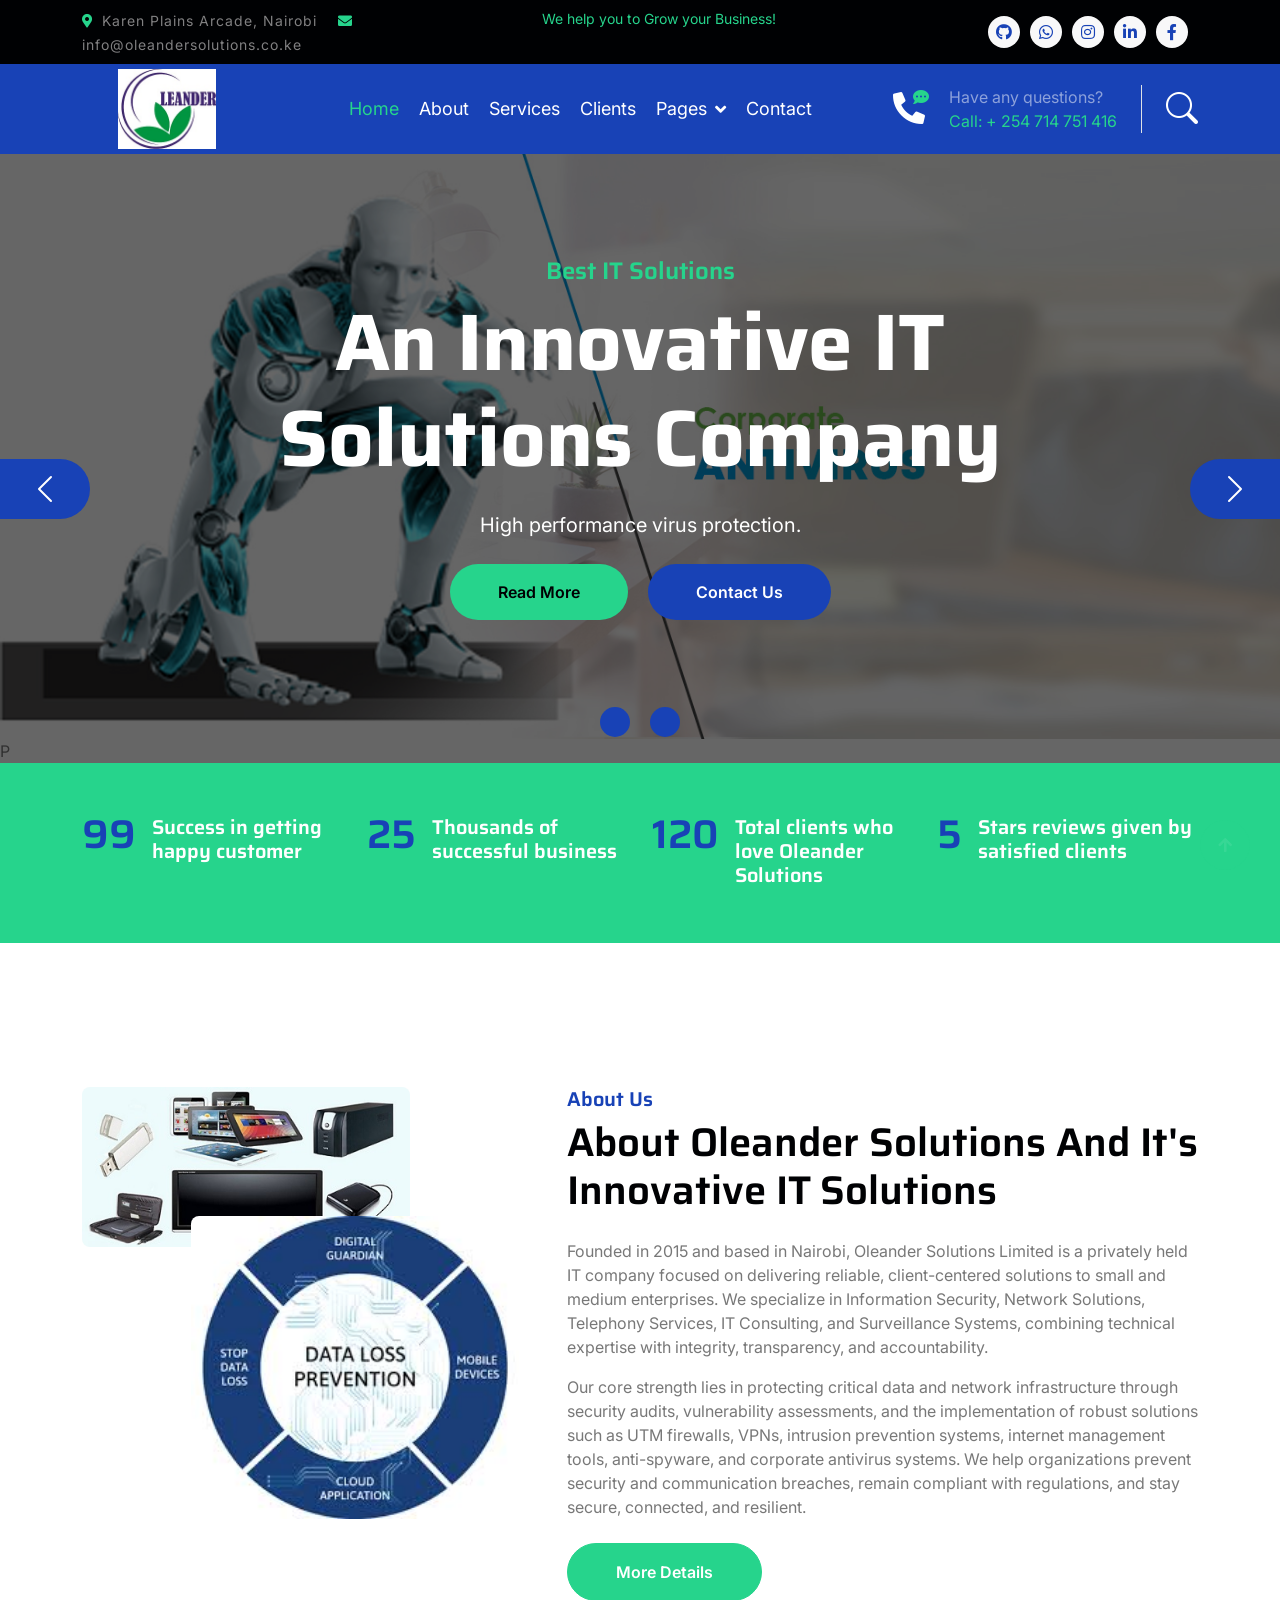
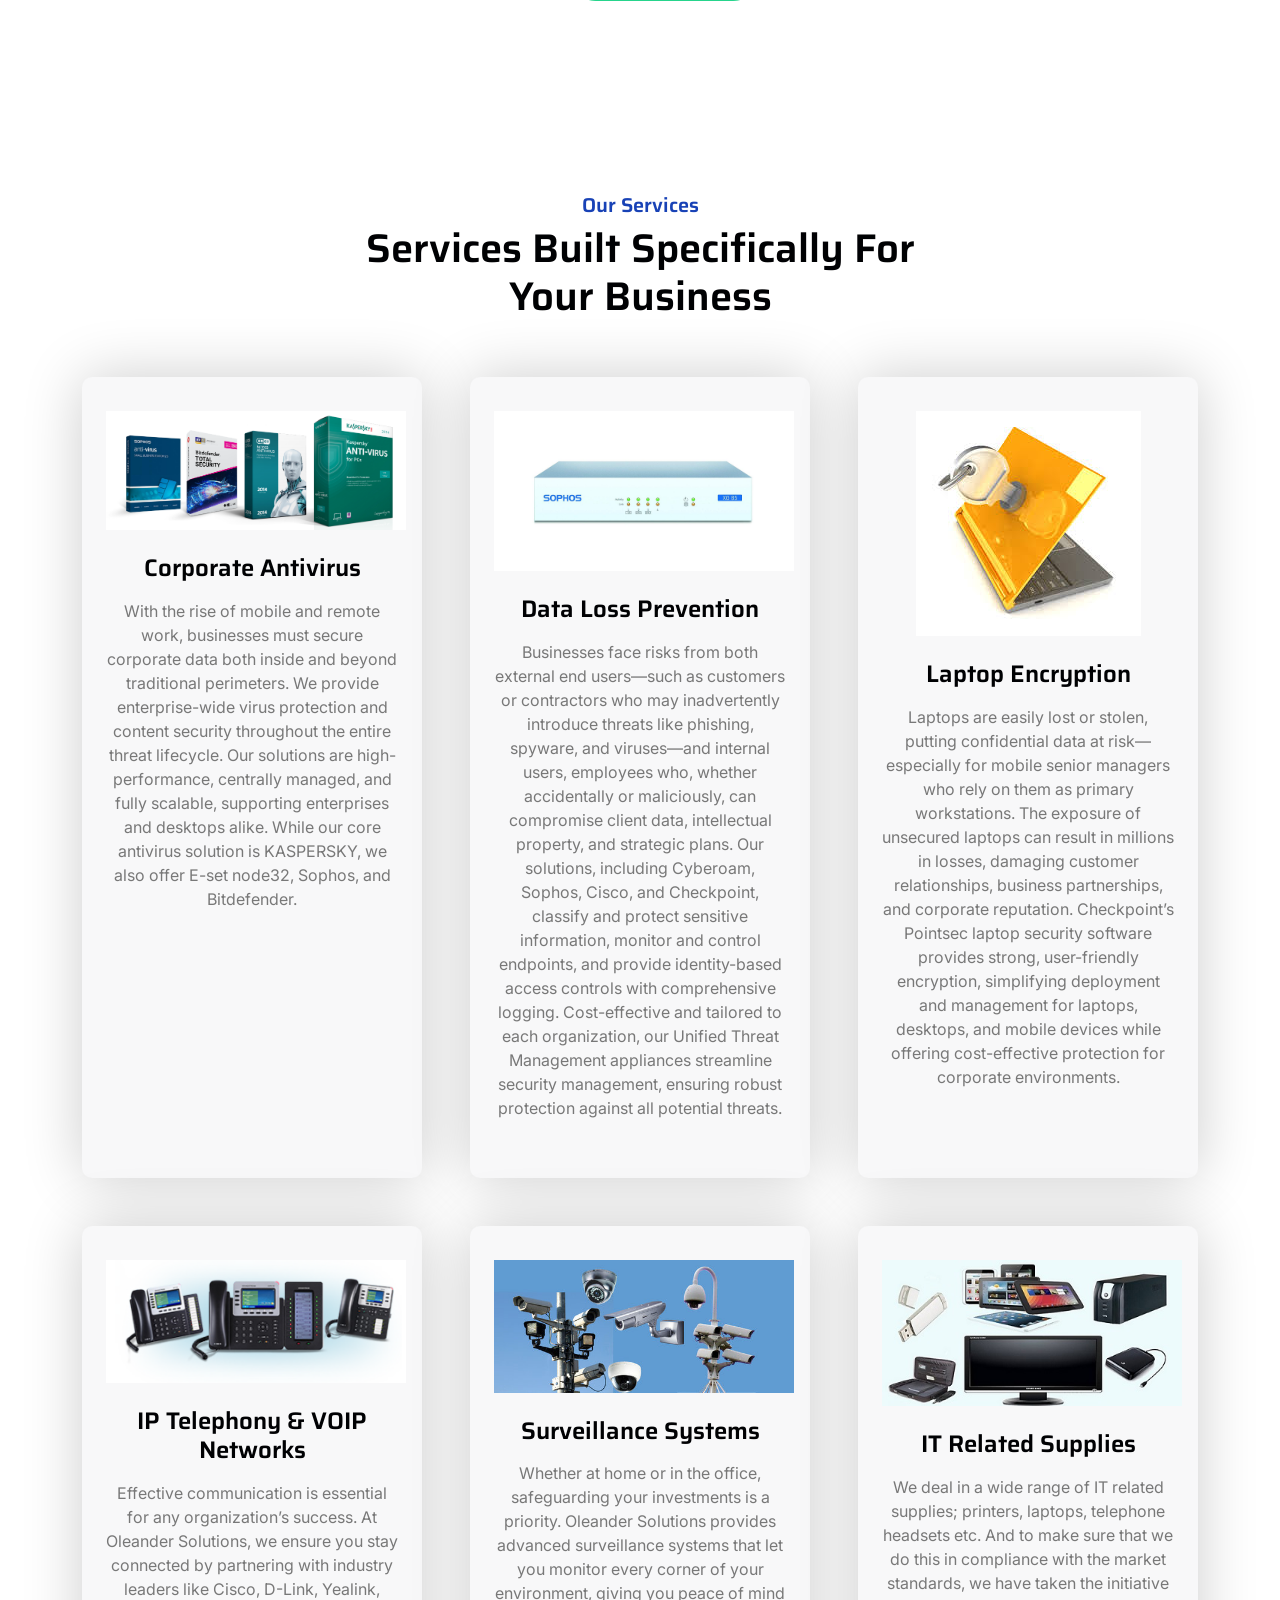
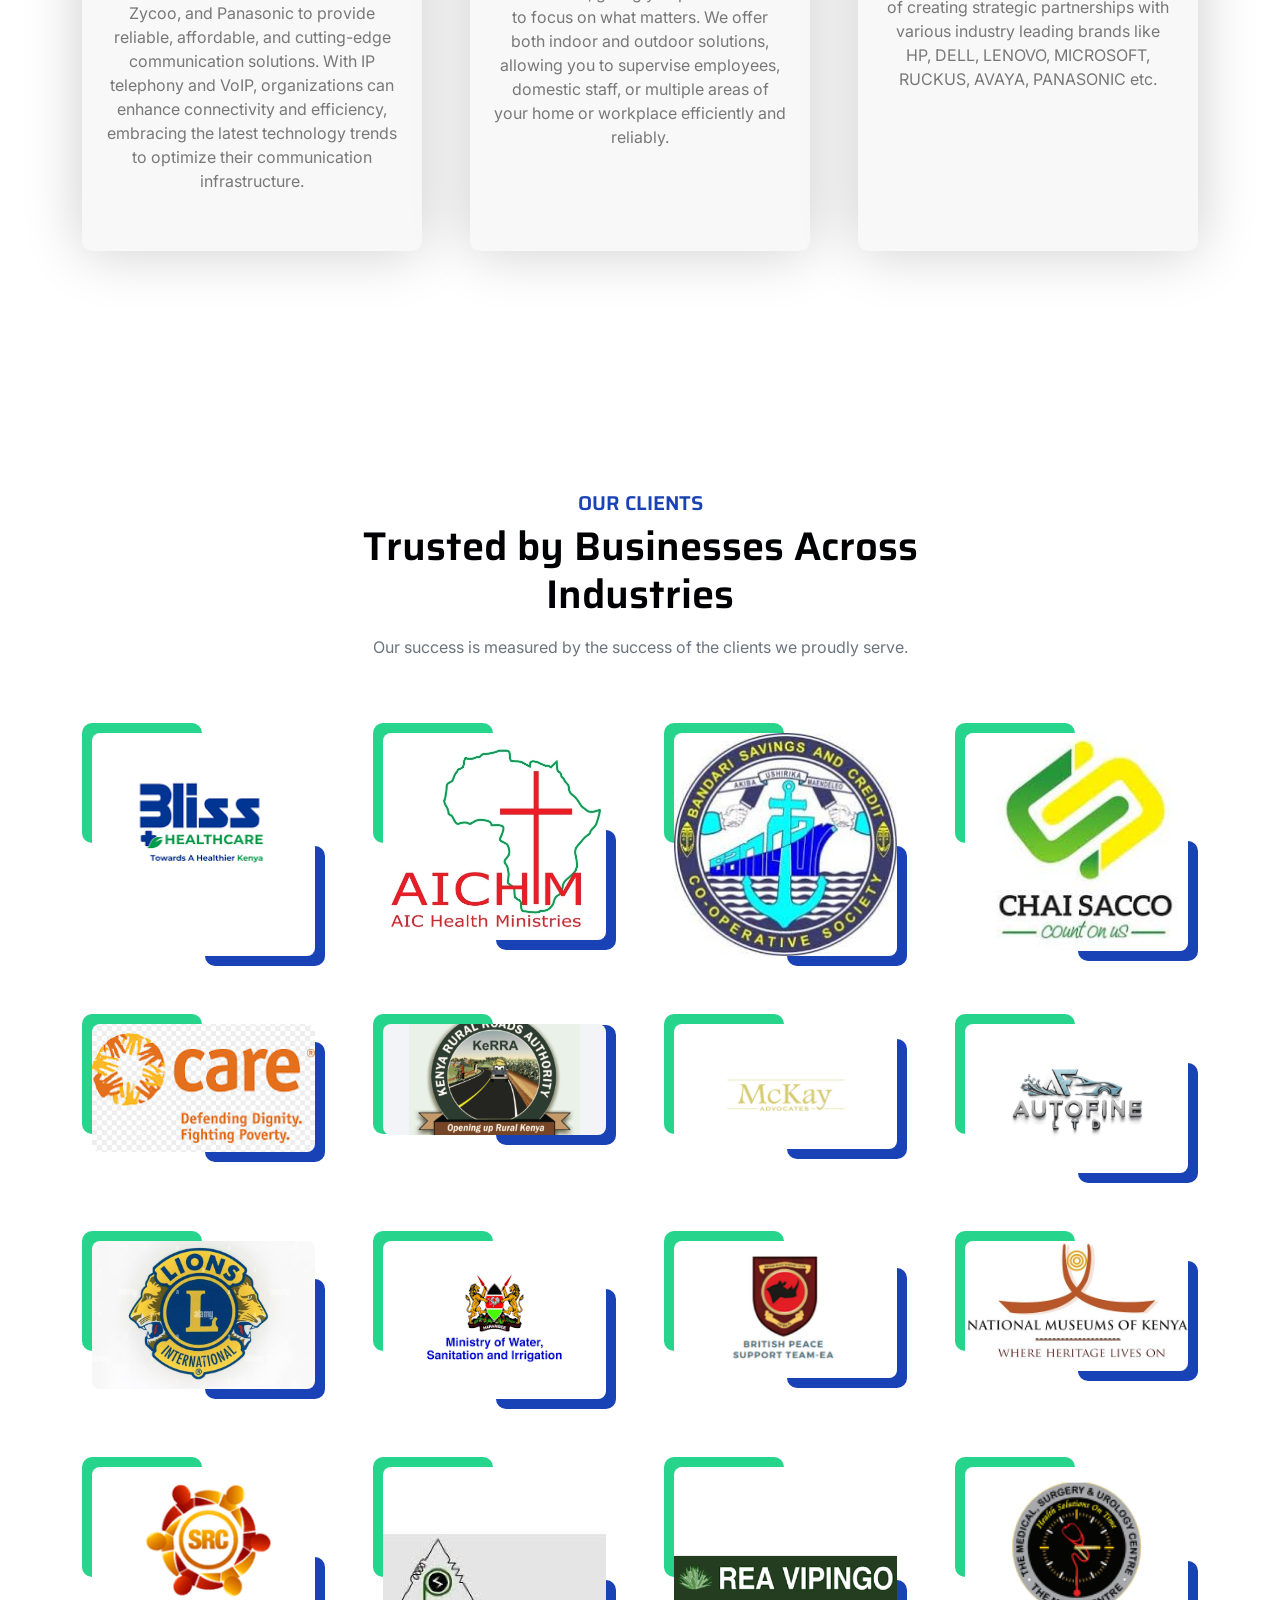
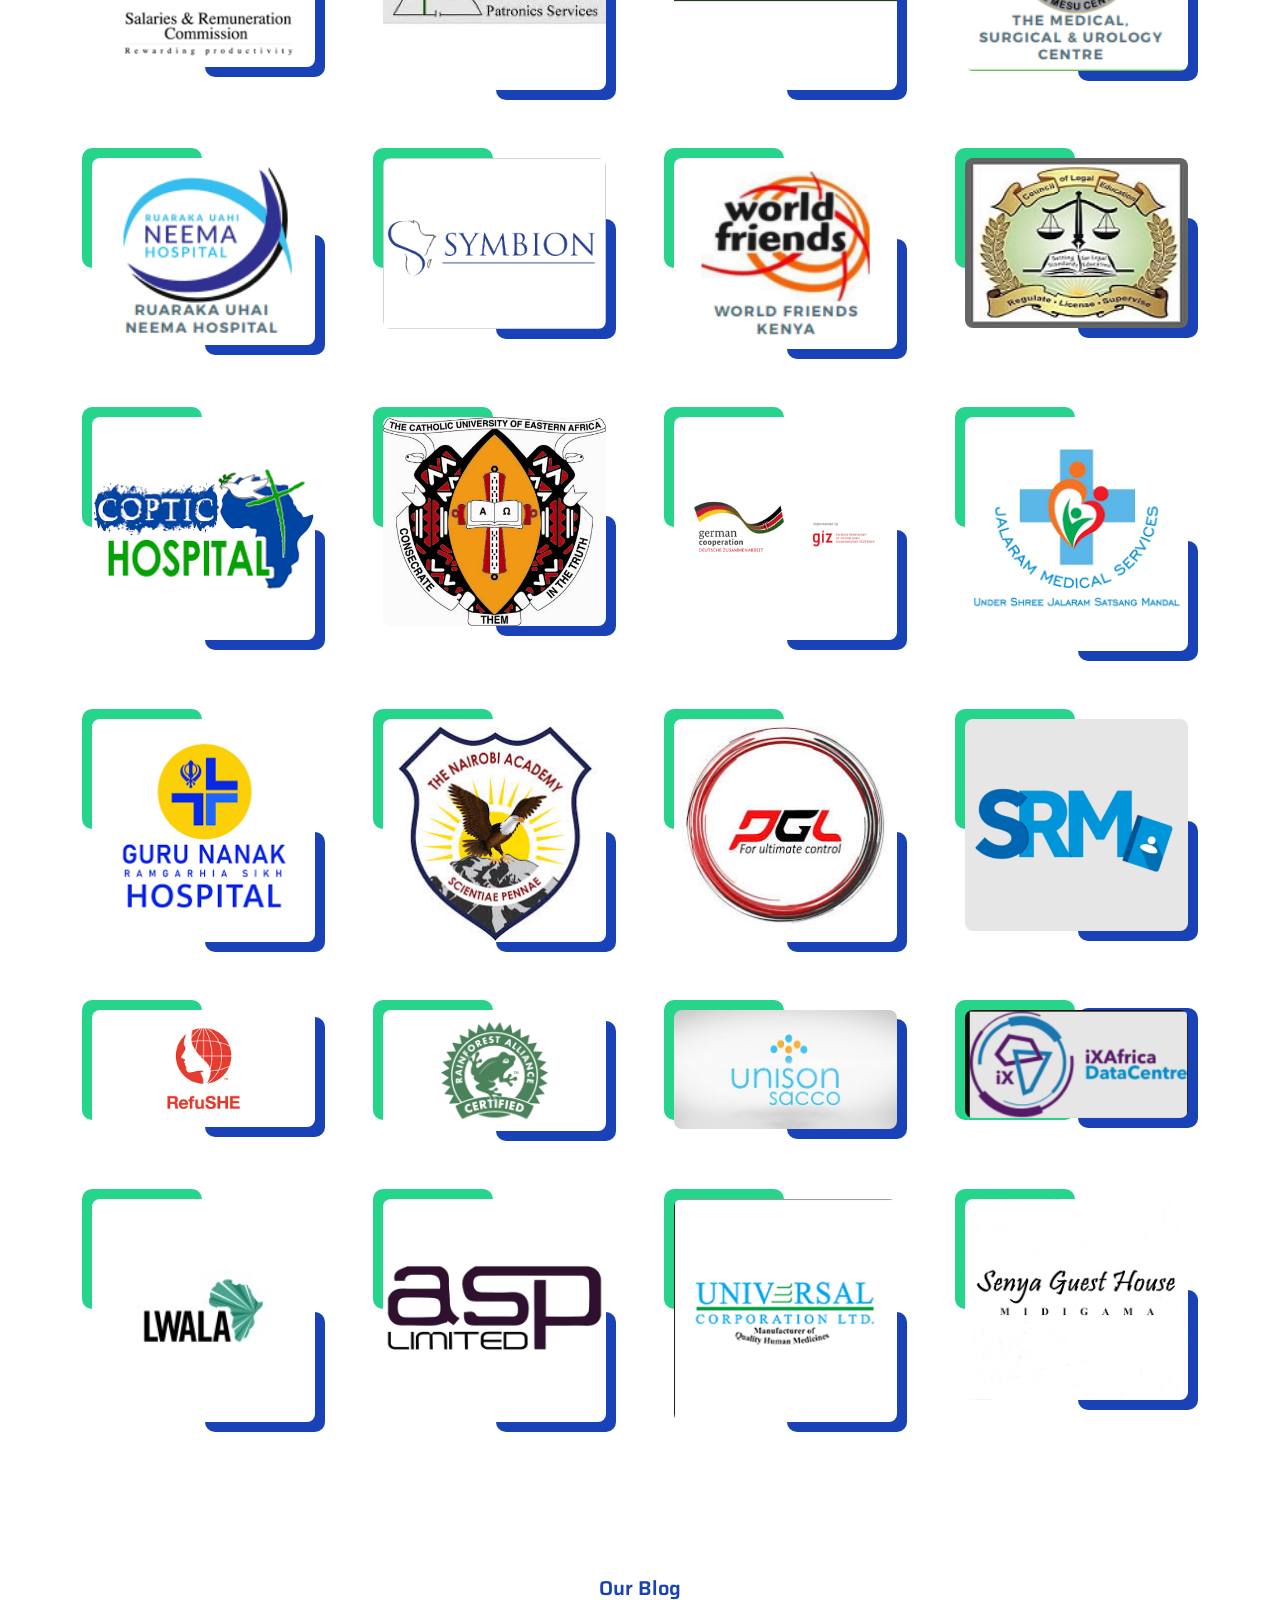
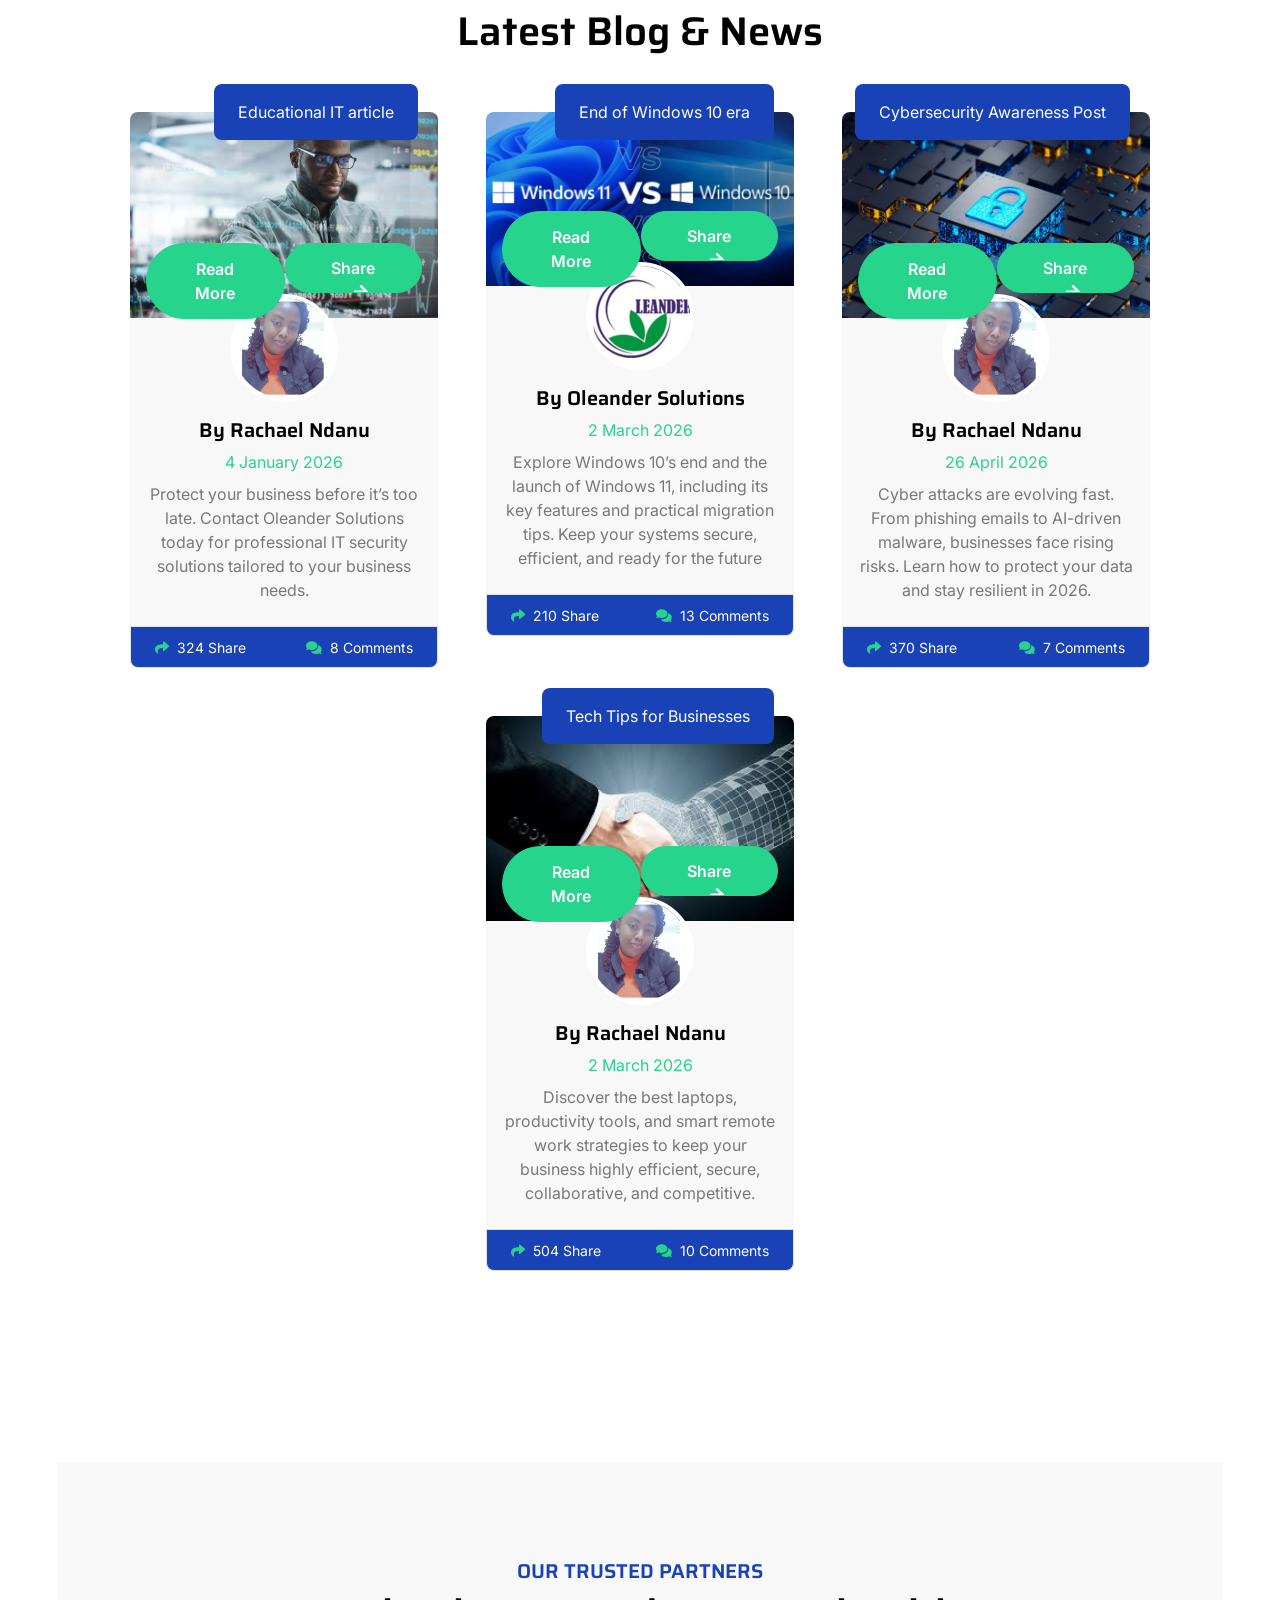
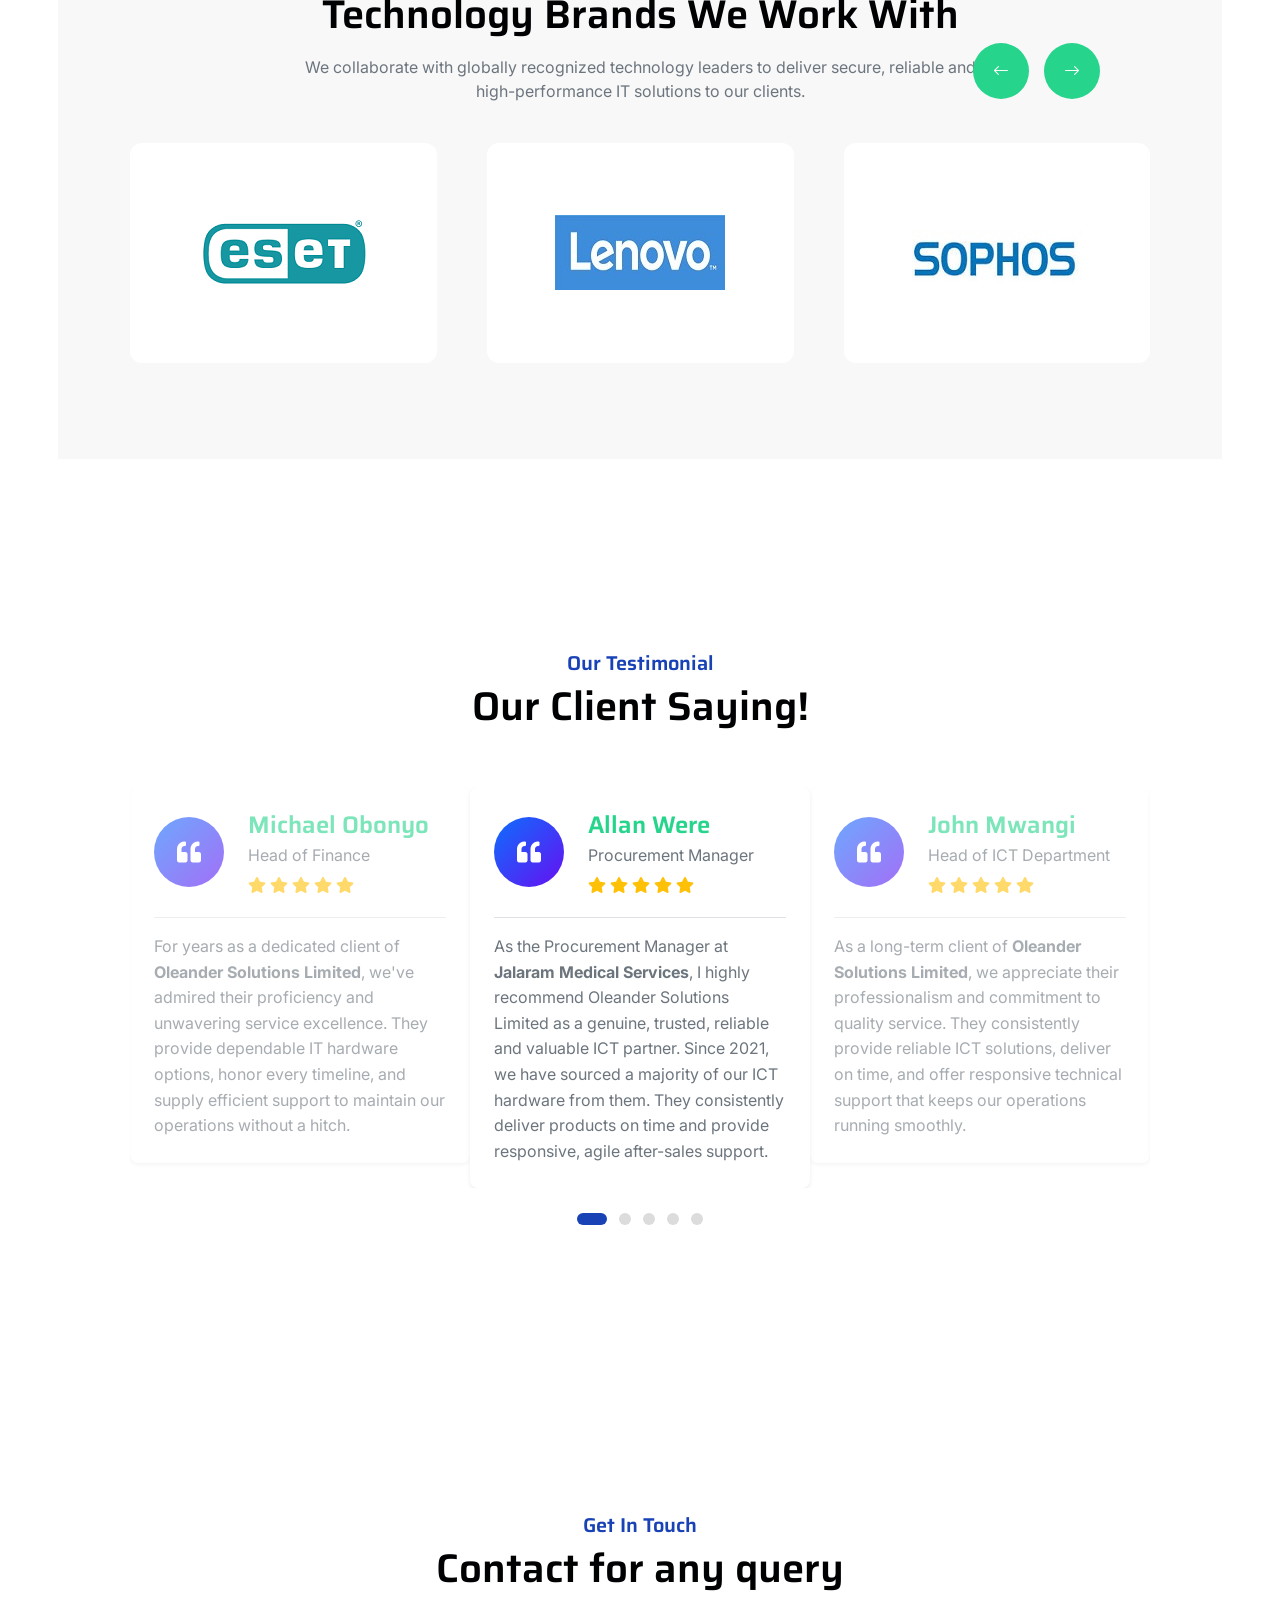
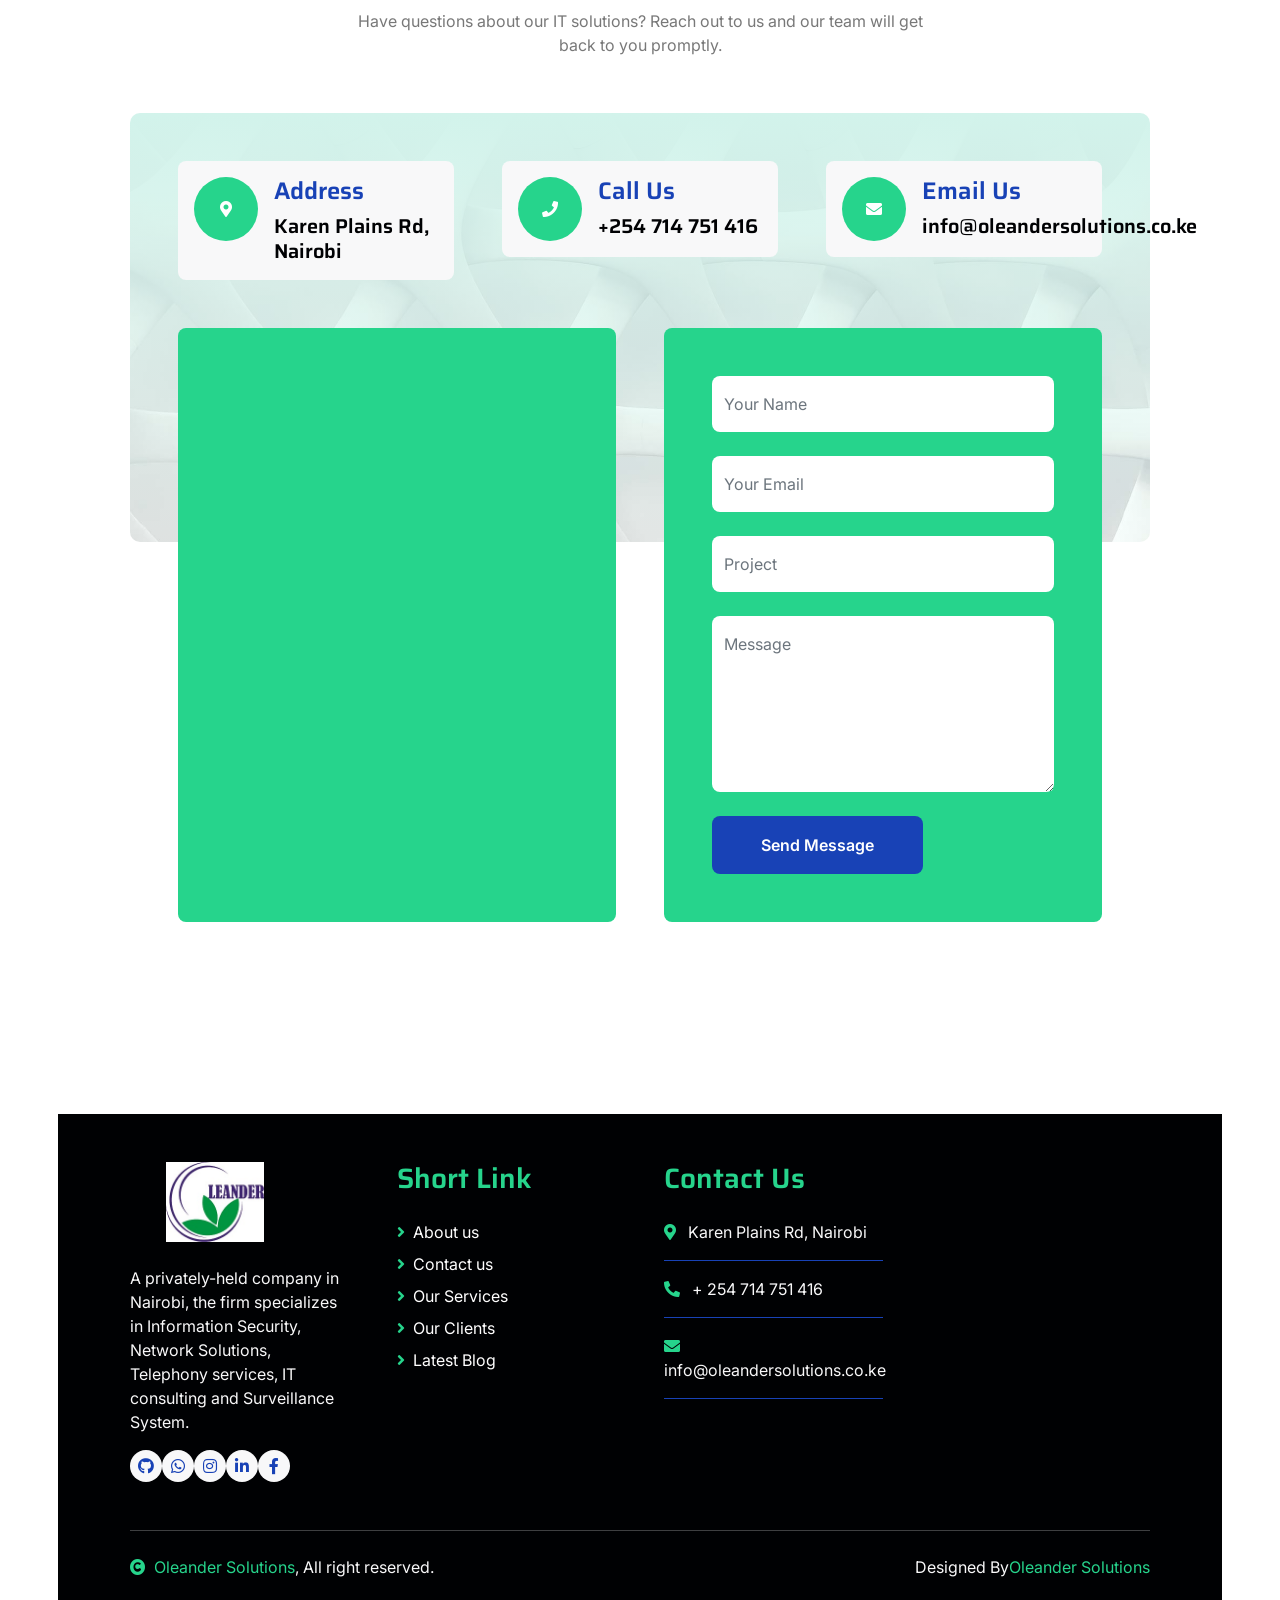
==== index.html @ a76b00fe "comments" ====
<!DOCTYPE html>
<html lang="en">

    <head>
        <meta charset="utf-8">
        <title>Oleander Solutions - IT Solutions Website</title>
        <meta content="width=device-width, initial-scale=1.0" name="viewport">
        <meta content="" name="keywords">
        <meta content="" name="description">

        <!-- Google Web Fonts -->
        <link rel="preconnect" href="https://fonts.googleapis.com">
        <link rel="preconnect" href="https://fonts.gstatic.com" crossorigin>
        <link href="https://fonts.googleapis.com/css2?family=Inter:wght@400;500;600&family=Saira:wght@500;600;700&display=swap" rel="stylesheet"> 

        <!-- Icon Font Stylesheet -->
        <link href="https://cdnjs.cloudflare.com/ajax/libs/font-awesome/5.10.0/css/all.min.css" rel="stylesheet">
        <link href="https://cdn.jsdelivr.net/npm/bootstrap-icons@1.4.1/font/bootstrap-icons.css" rel="stylesheet">

        <!-- Libraries Stylesheet -->
        <link href="lib/animate/animate.min.css" rel="stylesheet">
        <link href="lib/owlcarousel/assets/owl.carousel.min.css" rel="stylesheet">

        <!-- Customized Bootstrap Stylesheet -->
        <link href="css/bootstrap.min.css" rel="stylesheet">

        <!-- Template Stylesheet -->
        <link href="css/style.css" rel="stylesheet">
    </head>

    <body>
        <!-- Spinner Start -->
        <div id="spinner" class="show position-fixed translate-middle w-100 vh-100 top-50 start-50 d-flex align-items-center justify-content-center">
            <div class="spinner-grow text-primary" role="status"></div>
        </div>
        <!-- Spinner End -->

        <!-- Topbar Start -->
        <div class="container-fluid bg-dark py-2 d-none d-md-flex">
            <div class="container">
                <div class="d-flex justify-content-between topbar">
                    <div class="top-info">
                        <small class="me-3 text-white-50"><a href="#"><i class="fas fa-map-marker-alt me-2 text-secondary"></i></a>Karen Plains Arcade, Nairobi</small>
                        <small class="me-3 text-white-50"><a href="#"><i class="fas fa-envelope me-2 text-secondary"></i></a>info@oleandersolutions.co.ke</small>
                    </div>
                    <div id="note" class="text-secondary d-none d-xl-flex"><small> We help you to Grow your Business!</small></div>
                    <div class="top-link">
                       <a href="https://github.com/OleanderSolutions" target="_blank" rel="noopener" aria-label="GitHub"
                            class="bg-light nav-fill btn btn-sm-square rounded-circle">
                            <i class="fab fa-github text-primary"></i>
                        </a>
                        <a href="https://wa.me/254714751416" target="_blank" rel="noopener" aria-label="WhatsApp"
                            class="bg-light nav-fill btn btn-sm-square rounded-circle">
                            <i class="fab fa-whatsapp text-primary"></i>
                        </a>
                        <a href="https://www.instagram.com/oleander_solutions/" target="_blank" rel="noopener" aria-label="Instagram"
                            class="bg-light nav-fill btn btn-sm-square rounded-circle">
                            <i class="fab fa-instagram text-primary"></i>
                        </a>
                        <a href="https://www.linkedin.com/in/YOUR_USERNAME" target="_blank" rel="noopener" aria-label="LinkedIn"
                            class="bg-light nav-fill btn btn-sm-square rounded-circle">
                            <i class="fab fa-linkedin-in text-primary"></i>
                        </a>
                        <a href="https://www.facebook.com/YOUR_PAGE_NAME" target="_blank" rel="noopener" aria-label="Facebook"
                            class="bg-light nav-fill btn btn-sm-square rounded-circle">
                            <i class="fab fa-facebook-f text-primary"></i>
                        </a> 

                    </div>
                </div>
            </div>
        </div>
        <!-- Topbar End -->

        <!-- Navbar Start -->
        <div class="container-fluid bg-primary">
            <div class="container">
                <nav class="navbar navbar-dark navbar-expand-lg py-0">
            
                <a href="index.html" class="navbar-brand d-flex align-items-center">
                    <img src="img/logo.jpg" alt="Oleander Solutions Logo" class="nav-logo">
                </a>


                    <button type="button" class="navbar-toggler me-0" data-bs-toggle="collapse" data-bs-target="#navbarCollapse">
                        <span class="navbar-toggler-icon"></span>
                    </button>
                    <div class="collapse navbar-collapse bg-transparent" id="navbarCollapse">
                        <div class="navbar-nav ms-auto mx-xl-auto p-0">
                            <a href="index.html" class="nav-item nav-link active text-secondary">Home</a>
                            <a href="about.html" class="nav-item nav-link">About</a>
                            <a href="service.html" class="nav-item nav-link">Services</a>
                            <a href="project.html" class="nav-item nav-link">Clients</a>
                            <div class="nav-item dropdown">
                                <a href="#" class="nav-link dropdown-toggle" data-bs-toggle="dropdown">Pages</a>
                                <div class="dropdown-menu rounded">
                                    <a href="blog.html" class="dropdown-item">Our Blog</a>
                                    <a href="team.html" class="dropdown-item">Our Patners</a>
                                    <a href="testimonial.html" class="dropdown-item">Testimonial</a>
                                    <a href="404.html" class="dropdown-item">404 Page</a>
                                </div>
                            </div>
                            <a href="contact.html" class="nav-item nav-link">Contact</a>
                        </div>
                    </div>
                    <div class="d-none d-xl-flex flex-shirink-0">
                        <div id="phone-tada" class="d-flex align-items-center justify-content-center me-4">
                            <a href="" class="position-relative animated tada infinite">
                                <i class="fa fa-phone-alt text-white fa-2x"></i>
                                <div class="position-absolute" style="top: -7px; left: 20px;">
                                    <span><i class="fa fa-comment-dots text-secondary"></i></span>
                                </div>
                            </a>
                        </div>
                        <div class="d-flex flex-column pe-4 border-end">
                            <span class="text-white-50">Have any questions?</span>
                            <span class="text-secondary">Call: + 254 714 751 416</span>
                        </div>
                        <div class="d-flex align-items-center justify-content-center ms-4 ">
                            <a href="#"><i class="bi bi-search text-white fa-2x"></i> </a>
                        </div>
                    </div>
                </nav>
            </div>
        </div>
        <!-- Navbar End -->

        <!-- Carousel Start -->
        <div class="container-fluid px-0">
            <div id="carouselId" class="carousel slide" data-bs-ride="carousel">
                <ol class="carousel-indicators">
                    <li data-bs-target="#carouselId" data-bs-slide-to="0" class="active" aria-current="true" aria-label="First slide"></li>
                    <li data-bs-target="#carouselId" data-bs-slide-to="1" aria-label="Second slide"></li>
                </ol>
                <div class="carousel-inner" role="listbox">
                    <div class="carousel-item active">
                        <img src="img/Banner-H.jpg" class="img-fluid" alt="First slide">
                        <div class="carousel-caption">
                            <div class="container carousel-content">
                                <h6 class="text-secondary h4 animated fadeInUp">Best IT Solutions</h6>
                                <h1 class="text-white display-1 mb-4 animated fadeInRight">An Innovative IT Solutions Company</h1>
                                <p class="mb-4 text-white fs-5 animated fadeInDown">High performance virus protection.</p>
                                <a href="docs/Company-profile-2018-1.pdf" target="_blank" class="me-2">
                                    <button type="button"
                                        class="px-4 py-sm-3 px-sm-5 btn btn-primary rounded-pill carousel-content-btn1 animated fadeInLeft">
                                        Read More
                                    </button>
                                </a>

                                <a href="contact.html" class="ms-2"><button type="button" class="px-4 py-sm-3 px-sm-5 btn btn-primary rounded-pill carousel-content-btn2 animated fadeInRight">Contact Us</button></a>
                            </div>
                        </div>P
                    </div>
                    
                    <div class="carousel-item">
                        <img src="img/Banner-B.jpg" class="img-fluid" alt="Second slide">
                        <div class="carousel-caption">
                            <div class="container carousel-content">
                                <h6 class="text-secondary h4 animated fadeInUp">Best IT Solutions</h6>
                                <h1 class="text-white display-1 mb-4 animated fadeInLeft">Quality Digital Services You Really Need!</h1>
                                <p class="mb-4 text-white fs-5 animated fadeInDown">Communication is at its best.</p>
                                <a href="docs/Company-profile-2018-1.pdf" target="_blank" class="me-2">
                                    <button type="button"
                                        class="px-4 py-sm-3 px-sm-5 btn btn-primary rounded-pill carousel-content-btn1 animated fadeInLeft">
                                        Read More
                                    </button>
                                </a>

                                <a href="contact.html" class="ms-2"><button type="button" class="px-4 py-sm-3 px-sm-5 btn btn-primary rounded-pill carousel-content-btn2 animated fadeInRight">Contact Us</button></a>
                            </div>
                        </div>
                    </div>
                    <!--div class="carousel-item">
                        <img src="img/Banner-D.jpg" class="img-fluid" alt="third slide">
                        <div class="carousel-caption">
                            <div class="container carousel-content">
                                <h6 class="text-secondary h4 animated fadeInUp">Best IT Solutions</h6>
                                <h1 class="text-white display-1 mb-4 animated fadeInLeft">                                          </h1>
                                <p class="mb-4 text-white fs-5 animated fadeInDown">Strong encryption software.</p>
                                <a href="docs/Company-profile-2018-1.pdf" target="_blank" class="me-2">
                                    <button type="button"
                                        class="px-4 py-sm-3 px-sm-5 btn btn-primary rounded-pill carousel-content-btn1 animated fadeInLeft">
                                        Read More
                                    </button>
                                </a>
                    
                                <a href="contact.html" class="ms-2"><button type="button"
                                        class="px-4 py-sm-3 px-sm-5 btn btn-primary rounded-pill carousel-content-btn2 animated fadeInRight">Contact
                                        Us</button></a>
                            </div>
                        </div>
                    </div-->
                </div>
                <button class="carousel-control-prev" type="button" data-bs-target="#carouselId" data-bs-slide="prev">
                    <span class="carousel-control-prev-icon" aria-hidden="true"></span>
                    <span class="visually-hidden">Previous</span>
                </button>
                <button class="carousel-control-next" type="button" data-bs-target="#carouselId" data-bs-slide="next">
                    <span class="carousel-control-next-icon" aria-hidden="true"></span>
                    <span class="visually-hidden">Next</span>
                </button>
            </div>
        </div>
        <!-- Carousel End -->


        <!-- Fact Start -->
        <div class="container-fluid bg-secondary py-5">
            <div class="container">
                <div class="row">
                    <div class="col-lg-3 wow fadeIn" data-wow-delay=".1s">
                        <div class="d-flex counter">
                            <h1 class="me-3 text-primary counter-value">99</h1>
                            <h5 class="text-white mt-1">Success in getting happy customer</h5>
                        </div>
                    </div>
                    <div class="col-lg-3 wow fadeIn" data-wow-delay=".3s">
                        <div class="d-flex counter">
                            <h1 class="me-3 text-primary counter-value">25</h1>
                            <h5 class="text-white mt-1">Thousands of successful business</h5>
                        </div>
                    </div>
                    <div class="col-lg-3 wow fadeIn" data-wow-delay=".5s">
                        <div class="d-flex counter">
                            <h1 class="me-3 text-primary counter-value">120</h1>
                            <h5 class="text-white mt-1">Total clients who love Oleander Solutions</h5>
                        </div>
                    </div>
                    <div class="col-lg-3 wow fadeIn" data-wow-delay=".7s">
                        <div class="d-flex counter">
                            <h1 class="me-3 text-primary counter-value">5</h1>
                            <h5 class="text-white mt-1">Stars reviews given by satisfied clients</h5>
                        </div>
                    </div>
                </div>
            </div>
        </div>
        <!-- Fact End -->


        <!-- About Start -->
        <div class="container-fluid py-5 my-5">
            <div class="container pt-5">
                <div class="row g-5">
                    <div class="col-lg-5 col-md-6 col-sm-12 wow fadeIn" data-wow-delay=".3s">
                        <div class="h-100 position-relative">
                            <img src="img/about us-2.jpg" class="img-fluid w-75 rounded" alt="" style="margin-bottom: 25%;">
                            <div class="position-absolute w-75" style="top: 25%; left: 25%;">
                                <img src="img/about us-1.jpg" class="img-fluid w-100 rounded" alt="">
                            </div>
                        </div>
                    </div>
                    <div class="col-lg-7 col-md-6 col-sm-12 wow fadeIn" data-wow-delay=".5s">
                        <h5 class="text-primary">About Us</h5>
                        <h1 class="mb-4">About Oleander Solutions And It's Innovative IT Solutions</h1>
                        <p>Founded in 2015 and based in Nairobi, Oleander Solutions Limited is a privately held IT company focused on delivering
                        reliable, client-centered solutions to small and medium enterprises. We specialize in Information Security, Network
                        Solutions, Telephony Services, IT Consulting, and Surveillance Systems, combining technical expertise with integrity,
                        transparency, and accountability.</p>
                        <p class="mb-4">Our core strength lies in protecting critical data and network infrastructure through security audits, vulnerability
                        assessments, and the implementation of robust solutions such as UTM firewalls, VPNs, intrusion prevention systems,
                        internet management tools, anti-spyware, and corporate antivirus systems. We help organizations prevent security and
                        communication breaches, remain compliant with regulations, and stay secure, connected, and resilient.</p>
                        <a href="docs/Company-profile-2018-1.pdf" class="btn btn-secondary rounded-pill px-5 py-3 text-white">More Details</a>
                    </div>
                </div>
            </div>
        </div>
        <!-- About End -->


        <!-- Services Start -->
        <div class="container-fluid services py-5 my-5">
            <div class="container py-5">
                <div class="text-center mx-auto pb-5 wow fadeIn" data-wow-delay=".3s" style="max-width: 600px;">
                    <h5 class="text-primary">Our Services</h5>
                    <h1>Services Built Specifically For Your Business</h1>
                </div>
                <div class="row g-5 services-inner">
                    <div class="col-md-6 col-lg-4 wow fadeIn" data-wow-delay=".3s">
                        <div class="services-item bg-light">
                            <div class="p-4 text-center services-content">
                                <div class="services-content-icon">
        
                                    <!-- Replace icon with image -->
                                    <img src="img/antivirus.png" alt="Corporate Antivirus" class="img-fluid mb-4"
                                        style="max-width: 300px; height: auto;">
        
                                    <h4 class="mb-3">Corporate Antivirus</h4>
                                    <p class="mb-4">
                                        With the rise of mobile and remote work, businesses must secure corporate data both
                                        inside and beyond traditional
                                        perimeters. We provide enterprise-wide virus protection and content security throughout
                                        the entire threat lifecycle. Our
                                        solutions are high-performance, centrally managed, and fully scalable, supporting
                                        enterprises and desktops alike. While
                                        our core antivirus solution is KASPERSKY, we also offer E-set node32, Sophos, and
                                        Bitdefender.
                                    </p>
                                    <!--a href="" class="btn btn-secondary text-white px-5 py-3 rounded-pill">
                                                Read More
                                            </a-->
        
                                </div>
                            </div>
                        </div>
                    </div>
                    <div class="col-md-6 col-lg-4 wow fadeIn" data-wow-delay=".3s">
                        <div class="services-item bg-light">
                            <div class="p-4 text-center services-content">
                                <div class="services-content-icon">
        
                                    <!-- Replace icon with image -->
                                    <img src="img/Data-loss-prevention.jpg" alt="Data Loss Prevention" class="img-fluid mb-4"
                                        style="max-width: 300px; height: auto;">
        
                                    <h4 class="mb-3">Data Loss Prevention</h4>
                                    <p class="mb-4">
                                        Businesses face risks from both external end users—such as customers or contractors who
                                        may inadvertently introduce
                                        threats like phishing, spyware, and viruses—and internal users, employees who, whether
                                        accidentally or maliciously, can
                                        compromise client data, intellectual property, and strategic plans. Our solutions,
                                        including Cyberoam, Sophos, Cisco,
                                        and Checkpoint, classify and protect sensitive information, monitor and control
                                        endpoints, and provide identity-based
                                        access controls with comprehensive logging. Cost-effective and tailored to each
                                        organization, our Unified Threat
                                        Management appliances streamline security management, ensuring robust protection against
                                        all potential threats.
        
                                    </p>
                                    <!--a href="" class="btn btn-secondary text-white px-5 py-3 rounded-pill">
                                                                    Read More
                                                                </a-->
        
                                </div>
                            </div>
                        </div>
                    </div>
                    <div class="col-md-6 col-lg-4 wow fadeIn" data-wow-delay=".3s">
                        <div class="services-item bg-light">
                            <div class="p-4 text-center services-content">
                                <div class="services-content-icon">
        
                                    <!-- Replace icon with image -->
                                    <img src="img/laptop-encryption.jpg" alt="Data Loss Prevention" class="img-fluid mb-4"
                                        style="max-width: 300px; height: auto;">
        
                                    <h4 class="mb-3">Laptop Encryption</h4>
                                    <p class="mb-4">
                                        Laptops are easily lost or stolen, putting confidential data at risk—especially for
                                        mobile senior managers who rely on
                                        them as primary workstations. The exposure of unsecured laptops can result in millions
                                        in losses, damaging customer
                                        relationships, business partnerships, and corporate reputation. Checkpoint’s Pointsec
                                        laptop security software provides
                                        strong, user-friendly encryption, simplifying deployment and management for laptops,
                                        desktops, and mobile devices while
                                        offering cost-effective protection for corporate environments.
        
                                    </p>
                                    <!--a href="" class="btn btn-secondary text-white px-5 py-3 rounded-pill">
                                                                                        Read More
                                                                                    </a-->
        
                                </div>
                            </div>
                        </div>
                    </div>
                    <div class="col-md-6 col-lg-4 wow fadeIn" data-wow-delay=".3s">
                        <div class="services-item bg-light">
                            <div class="p-4 text-center services-content">
                                <div class="services-content-icon">
        
                                    <!-- Replace icon with image -->
                                    <img src="img/voip-networks.png" alt="Voip Networks" class="img-fluid mb-4"
                                        style="max-width: 300px; height: auto;">
        
                                    <h4 class="mb-3">IP Telephony & VOIP Networks</h4>
                                    <p class="mb-4">
                                        Effective communication is essential for any organization’s success. At Oleander
                                        Solutions, we ensure you stay connected
                                        by partnering with industry leaders like Cisco, D-Link, Yealink, Zycoo, and Panasonic to
                                        provide reliable, affordable,
                                        and cutting-edge communication solutions. With IP telephony and VoIP, organizations can
                                        enhance connectivity and
                                        efficiency, embracing the latest technology trends to optimize their communication
                                        infrastructure.
        
                                    </p>
                                    <!--a href="" class="btn btn-secondary text-white px-5 py-3 rounded-pill">
                                                                                                            Read More
                                                                                                        </a-->
        
                                </div>
                            </div>
                        </div>
                    </div>
        
                    <div class="col-md-6 col-lg-4 wow fadeIn" data-wow-delay=".3s">
                        <div class="services-item bg-light">
                            <div class="p-4 text-center services-content">
                                <div class="services-content-icon">
        
                                    <!-- Replace icon with image -->
                                    <img src="img/surveillance-systems.jpg" alt="Surveillance Systems" class="img-fluid mb-4"
                                        style="max-width: 300px; height: auto;">
        
                                    <h4 class="mb-3">Surveillance Systems</h4>
                                    <p class="mb-4">
                                        Whether at home or in the office, safeguarding your investments is a priority. Oleander
                                        Solutions provides advanced
                                        surveillance systems that let you monitor every corner of your environment, giving you
                                        peace of mind to focus on what
                                        matters. We offer both indoor and outdoor solutions, allowing you to supervise
                                        employees, domestic staff, or multiple
                                        areas of your home or workplace efficiently and reliably.
        
                                    </p>
                                    <!--a href="" class="btn btn-secondary text-white px-5 py-3 rounded-pill">
                                                                                                                                Read More
                                                                                                                            </a-->
        
                                </div>
                            </div>
                        </div>
                    </div>
        
                    <div class="col-md-6 col-lg-4 wow fadeIn" data-wow-delay=".3s">
                        <div class="services-item bg-light">
                            <div class="p-4 text-center services-content">
                                <div class="services-content-icon">
        
                                    <!-- Replace icon with image -->
                                    <img src="img/about us-2.jpg" alt="IT Related Supplies" class="img-fluid mb-4"
                                        style="max-width: 300px; height: auto;">
        
                                    <h4 class="mb-3">IT Related Supplies</h4>
                                    <p class="mb-4">
                                        We deal in a wide range of IT related supplies; printers, laptops, telephone headsets
                                        etc. And to make sure that we do
                                        this in compliance with the market standards, we have taken the initiative of creating
                                        strategic partnerships with
                                        various industry leading brands like HP, DELL, LENOVO, MICROSOFT, RUCKUS, AVAYA,
                                        PANASONIC etc.
        
                                    </p>
                                    <!--a href="" class="btn btn-secondary text-white px-5 py-3 rounded-pill">
                                                                                                                                                    Read More
                                                                                                                                                </a-->
        
                                </div>
                            </div>
                        </div>
                    </div>
        
        
                </div>
            </div>
        </div>
        <!-- Services End -->


        <!-- Project Start -->
        <div class="container-fluid project py-5 my-5">
            <div class="container py-5">
                <div class="text-center mx-auto pb-5 wow fadeIn" data-wow-delay=".3s" style="max-width: 650px;">
                    <h5 class="text-primary text-uppercase">Our Clients</h5>
                    <h1 class="mb-3">Trusted by Businesses Across Industries</h1>
                    <p class="text-muted">Our success is measured by the success of the clients we proudly serve.</p>
                </div>
        
                <div class="row g-5">
                    <div class="col-md-6 col-lg-3 wow fadeIn" data-wow-delay=".7s">
                        <div class="project-item">
                            <div class="project-img">
                                <img src="img/bliss_2.png" class="img-fluid w-100 rounded" alt="">
                                <div class="project-content">
                                    <a href="#" class="text-center">
                                        <h4 class="text-secondary">Bliss Healthcare</h4>
                                        <!--p class="m-0 text-white">keyword Analysis</p-->
                                    </a>
                                </div>
                            </div>
                        </div>
                    </div>
                    <div class="col-md-6 col-lg-3 wow fadeIn" data-wow-delay=".7s">
                        <div class="project-item">
                            <div class="project-img">
                                <img src="img/AICHM.jpg" class="img-fluid w-100 rounded" alt="">
                                <div class="project-content">
                                    <a href="#" class="text-center">
                                        <h4 class="text-secondary">AIC Health Ministries</h4>
                                        <!--p class="m-0 text-white">keyword Analysis</p-->
                                    </a>
                                </div>
                            </div>
                        </div>
                    </div>
                    <div class="col-md-6 col-lg-3 wow fadeIn" data-wow-delay=".7s">
                        <div class="project-item">
                            <div class="project-img">
                                <img src="img/bandari2.jpg" class="img-fluid w-100 rounded" alt="">
                                <div class="project-content">
                                    <a href="#" class="text-center">
                                        <h4 class="text-secondary">Bandari Sacco</h4>
                                        <!--p class="m-0 text-white">keyword Analysis</p-->
                                    </a>
                                </div>
                            </div>
                        </div>
                    </div>
                    <div class="col-md-6 col-lg-3 wow fadeIn" data-wow-delay=".7s">
                        <div class="project-item">
                            <div class="project-img">
                                <img src="img/chai.jpg" class="img-fluid w-100 rounded" alt="">
                                <div class="project-content">
                                    <a href="#" class="text-center">
                                        <h4 class="text-secondary">Chai Sacco</h4>
                                        <!--p class="m-0 text-white">keyword Analysis</p-->
                                    </a>
                                </div>
                            </div>
                        </div>
                    </div>
                    <div class="col-md-6 col-lg-3 wow fadeIn" data-wow-delay=".7s">
                        <div class="project-item">
                            <div class="project-img">
                                <img src="img/care.png" class="img-fluid w-100 rounded" alt="">
                                <div class="project-content">
                                    <a href="#" class="text-center">
                                        <h4 class="text-secondary">Care Somalia</h4>
                                        <!--p class="m-0 text-white">keyword Analysis</p-->
                                    </a>
                                </div>
                            </div>
                        </div>
                    </div>
                    <div class="col-md-6 col-lg-3 wow fadeIn" data-wow-delay=".3s">
                        <div class="project-item">
                            <div class="project-img">
                                <img src="img/kera-5.png" class="img-fluid w-100 rounded" alt="">
                                <div class="project-content">
                                    <a href="#" class="text-center">
                                        <h4 class="text-secondary">KERRA</h4>
                                        <!--p class="m-0 text-white">Web Analysis</p-->
                                    </a>
                                </div>
                            </div>
                        </div>
                    </div>
                    <div class="col-md-6 col-lg-3 wow fadeIn" data-wow-delay=".7s">
                        <div class="project-item">
                            <div class="project-img">
                                <img src="img/mckay.png" class="img-fluid w-100 rounded" alt="">
                                <div class="project-content">
                                    <a href="#" class="text-center">
                                        <h4 class="text-secondary">McKay Advocates</h4>
                                        <!--p class="m-0 text-white">keyword Analysis</p-->
                                    </a>
                                </div>
                            </div>
                        </div>
                    </div>
                    <div class="col-md-6 col-lg-3 wow fadeIn" data-wow-delay=".7s">
                        <div class="project-item">
                            <div class="project-img">
                                <img src="img/autofine.jpg" class="img-fluid w-100 rounded" alt="">
                                <div class="project-content">
                                    <a href="#" class="text-center">
                                        <h4 class="text-secondary">Autofine Ltd</h4>
                                        <!--p class="m-0 text-white">keyword Analysis</p-->
                                    </a>
                                </div>
                            </div>
                        </div>
                    </div>
                    <div class="col-md-6 col-lg-3 wow fadeIn" data-wow-delay=".3s">
                        <div class="project-item">
                            <div class="project-img">
                                <img src="img/lions-3.jpg" class="img-fluid w-100 rounded" alt="">
                                <div class="project-content">
                                    <a href="#" class="text-center">
                                        <h4 class="text-secondary">Lions Hospital Loresho</h4>
                                        <!--p class="m-0 text-white">Web Analysis</p-->
                                    </a>
                                </div>
                            </div>
                        </div>
                    </div>
                    <div class="col-md-6 col-lg-3 wow fadeIn" data-wow-delay=".5s">
                        <div class="project-item">
                            <div class="project-img">
                                <img src="img/mow-2.png" class="img-fluid w-100 rounded" alt="">
                                <div class="project-content">
                                    <a href="#" class="text-center">
                                        <h4 class="text-secondary">Ministry of Water </h4>
                                        <!--p class="m-0 text-white">and irrigation</p-->
                                    </a>
                                </div>
                            </div>
                        </div>
                    </div>
                    <div class="col-md-6 col-lg-3 wow fadeIn" data-wow-delay=".7s">
                        <div class="project-item">
                            <div class="project-img">
                                <img src="img/british-3.png" class="img-fluid w-100 rounded" alt="">
                                <div class="project-content">
                                    <a href="#" class="text-center">
                                        <h4 class="text-secondary">British Peace Support Team EA</h4>
                                        <!--p class="m-0 text-white">Upcomming Phone</p-->
                                    </a>
                                </div>
                            </div>
                        </div>
                    </div>
                    <div class="col-md-6 col-lg-3 wow fadeIn" data-wow-delay=".7s">
                        <div class="project-item">
                            <div class="project-img">
                                <img src="img/museum_2.jpg" class="img-fluid w-100 rounded" alt="">
                                <div class="project-content">
                                    <a href="#" class="text-center">
                                        <h4 class="text-secondary">National Museum of Kenya</h4>
                                        <!--p class="m-0 text-white">Museum Analysis</p-->
                                    </a>
                                </div>
                            </div>
                        </div>
                    </div>
        
        
        
                    <div class="col-md-6 col-lg-3 wow fadeIn" data-wow-delay=".7s">
                        <div class="project-item">
                            <div class="project-img">
                                <img src="img/salaries.png" class="img-fluid w-100 rounded" alt="">
                                <div class="project-content">
                                    <a href="#" class="text-center">
                                        <h4 class="text-secondary">Salaries & Remuneration Commission</h4>
                                        <!--p class="m-0 text-white">keyword Analysis</p-->
                                    </a>
                                </div>
                            </div>
                        </div>
                    </div>
        
                    <div class="col-md-6 col-lg-3 wow fadeIn" data-wow-delay=".7s">
                        <div class="project-item">
                            <div class="project-img">
                                <img src="img/patronics.jpg" class="img-fluid w-100 rounded" alt="">
                                <div class="project-content">
                                    <a href="#" class="text-center">
                                        <h4 class="text-secondary">Patronics Services Ltd</h4>
                                        <!--p class="m-0 text-white">keyword Analysis</p-->
                                    </a>
                                </div>
                            </div>
                        </div>
                    </div>
                    <div class="col-md-6 col-lg-3 wow fadeIn" data-wow-delay=".7s">
                        <div class="project-item">
                            <div class="project-img">
                                <img src="img/rea.jpg" class="img-fluid w-100 rounded" alt="">
                                <div class="project-content">
                                    <a href="#" class="text-center">
                                        <h4 class="text-secondary">REA Vipingo Ltd</h4>
                                        <!--p class="m-0 text-white">keyword Analysis</p-->
                                    </a>
                                </div>
                            </div>
                        </div>
                    </div>
        
                    <div class="col-md-6 col-lg-3 wow fadeIn" data-wow-delay=".7s">
                        <div class="project-item">
                            <div class="project-img">
                                <img src="img/medical.png" class="img-fluid w-100 rounded" alt="">
                                <div class="project-content">
                                    <a href="#" class="text-center">
                                        <h4 class="text-secondary">Medical Surgical & urology Center</h4>
                                        <!--p class="m-0 text-white">keyword Analysis</p-->
                                    </a>
                                </div>
                            </div>
                        </div>
                    </div>
                    <div class="col-md-6 col-lg-3 wow fadeIn" data-wow-delay=".7s">
                        <div class="project-item">
                            <div class="project-img">
                                <img src="img/ruaraka.png" class="img-fluid w-100 rounded" alt="">
                                <div class="project-content">
                                    <a href="#" class="text-center">
                                        <h4 class="text-secondary">Ruaraka Uhai Neema Hospital</h4>
                                        <!--p class="m-0 text-white">keyword Analysis</p-->
                                    </a>
                                </div>
                            </div>
                        </div>
                    </div>
                    <div class="col-md-6 col-lg-3 wow fadeIn" data-wow-delay=".5s">
                        <div class="project-item">
                            <div class="project-img">
                                <img src="img/symbion.png" class="img-fluid w-100 rounded" alt="">
                                <div class="project-content">
                                    <a href="#" class="text-center">
                                        <h4 class="text-secondary">Symbion International Kenya</h4>
                                        <!--p class="m-0 text-white">Marketing Analysis</p-->
                                    </a>
                                </div>
                            </div>
                        </div>
                    </div>
        
        
                    <div class="col-md-6 col-lg-3 wow fadeIn" data-wow-delay=".7s">
                        <div class="project-item">
                            <div class="project-img">
                                <img src="img/world-friends.png" class="img-fluid w-100 rounded" alt="">
                                <div class="project-content">
                                    <a href="#" class="text-center">
                                        <h4 class="text-secondary">World Friends Kenya</h4>
                                        <!--p class="m-0 text-white">keyword Analysis</p-->
                                    </a>
                                </div>
                            </div>
                        </div>
                    </div>
        
        
                    <div class="col-md-6 col-lg-3 wow fadeIn" data-wow-delay=".7s">
                        <div class="project-item">
                            <div class="project-img">
                                <img src="img/legal_2.jpg" class="img-fluid w-100 rounded" alt="">
                                <div class="project-content">
                                    <a href="#" class="text-center">
                                        <h4 class="text-secondary">Council of Legal Education</h4>
                                        <!--p class="m-0 text-white">Legal Analysis</p-->
                                    </a>
                                </div>
                            </div>
                        </div>
                    </div>
                    <div class="col-md-6 col-lg-3 wow fadeIn" data-wow-delay=".7s">
                        <div class="project-item">
                            <div class="project-img">
                                <img src="img/coptic.png" class="img-fluid w-100 rounded" alt="">
                                <div class="project-content">
                                    <a href="#" class="text-center">
                                        <h4 class="text-secondary">Coptic Hospital</h4>
                                        <!--p class="m-0 text-white">Legal Analysis</p-->
                                    </a>
                                </div>
                            </div>
                        </div>
                    </div>
                    <div class="col-md-6 col-lg-3 wow fadeIn" data-wow-delay=".7s">
                        <div class="project-item">
                            <div class="project-img">
                                <img src="img/cuea.jpg" class="img-fluid w-100 rounded" alt="">
                                <div class="project-content">
                                    <a href="#" class="text-center">
                                        <h4 class="text-secondary">Catholic University of Eastern Africa</h4>
                                        <!--p class="m-0 text-white">Legal Analysis</p-->
                                    </a>
                                </div>
                            </div>
                        </div>
                    </div>
                    <div class="col-md-6 col-lg-3 wow fadeIn" data-wow-delay=".7s">
                        <div class="project-item">
                            <div class="project-img">
                                <img src="img/giz2.png" class="img-fluid w-100 rounded" alt="">
                                <div class="project-content">
                                    <a href="#" class="text-center">
                                        <h4 class="text-secondary">GIZ Kenya</h4>
                                        <!--p class="m-0 text-white">Legal Analysis</p-->
                                    </a>
                                </div>
                            </div>
                        </div>
                    </div>
                    <div class="col-md-6 col-lg-3 wow fadeIn" data-wow-delay=".7s">
                        <div class="project-item">
                            <div class="project-img">
                                <img src="img/jaralam.png" class="img-fluid w-100 rounded" alt="">
                                <div class="project-content">
                                    <a href="#" class="text-center">
                                        <h4 class="text-secondary">Jaralam Medical Services</h4>
                                        <!--p class="m-0 text-white">Legal Analysis</p-->
                                    </a>
                                </div>
                            </div>
                        </div>
                    </div>
                    <div class="col-md-6 col-lg-3 wow fadeIn" data-wow-delay=".7s">
                        <div class="project-item">
                            <div class="project-img">
                                <img src="img/gurunanak.png" class="img-fluid w-100 rounded" alt="">
                                <div class="project-content">
                                    <a href="#" class="text-center">
                                        <h4 class="text-secondary">Guru Nanak Hospital</h4>
                                        <!--p class="m-0 text-white">Legal Analysis</p-->
                                    </a>
                                </div>
                            </div>
                        </div>
                    </div>
                    <div class="col-md-6 col-lg-3 wow fadeIn" data-wow-delay=".7s">
                        <div class="project-item">
                            <div class="project-img">
                                <img src="img/nairobiacademy.jpg" class="img-fluid w-100 rounded" alt="">
                                <div class="project-content">
                                    <a href="#" class="text-center">
                                        <h4 class="text-secondary">Nairobi Academy</h4>
                                        <!--p class="m-0 text-white">Legal Analysis</p-->
                                    </a>
                                </div>
                            </div>
                        </div>
                    </div>
                    <div class="col-md-6 col-lg-3 wow fadeIn" data-wow-delay=".7s">
                        <div class="project-item">
                            <div class="project-img">
                                <img src="img/power_governors.jpg" class="img-fluid w-100 rounded" alt="">
                                <div class="project-content">
                                    <a href="#" class="text-center">
                                        <h4 class="text-secondary">Power Governors Limited</h4>
                                        <!--p class="m-0 text-white">Legal Analysis</p-->
                                    </a>
                                </div>
                            </div>
                        </div>
                    </div>
                    <div class="col-md-6 col-lg-3 wow fadeIn" data-wow-delay=".7s">
                        <div class="project-item">
                            <div class="project-img">
                                <img src="img/srm5.png" class="img-fluid w-100 rounded" alt="">
                                <div class="project-content">
                                    <a href="#" class="text-center">
                                        <h4 class="text-secondary">SRM Hub</h4>
                                        <!--p class="m-0 text-white">Legal Analysis</p-->
                                    </a>
                                </div>
                            </div>
                        </div>
                    </div>
                    <div class="col-md-6 col-lg-3 wow fadeIn" data-wow-delay=".7s">
                        <div class="project-item">
                            <div class="project-img">
                                <img src="img/RefuSHE_images.jpg" class="img-fluid w-100 rounded" alt="">
                                <div class="project-content">
                                    <a href="#" class="text-center">
                                        <h4 class="text-secondary">RefuSHE</h4>
                                        <!--p class="m-0 text-white">Legal Analysis</p-->
                                    </a>
                                </div>
                            </div>
                        </div>
                    </div>
                    <div class="col-md-6 col-lg-3 wow fadeIn" data-wow-delay=".7s">
                        <div class="project-item">
                            <div class="project-img">
                                <img src="img/rainforest-alliance-certified-logo.png" class="img-fluid w-100 rounded" alt="">
                                <div class="project-content">
                                    <a href="#" class="text-center">
                                        <h4 class="text-secondary">Rainforest Alliance </h4>
                                        <!--p class="m-0 text-white">Legal Analysis</p-->
                                    </a>
                                </div>
                            </div>
                        </div>
                    </div>
                    <div class="col-md-6 col-lg-3 wow fadeIn" data-wow-delay=".7s">
                        <div class="project-item">
                            <div class="project-img">
                                <img src="img/unison.jpg" class="img-fluid w-100 rounded" alt="">
                                <div class="project-content">
                                    <a href="#" class="text-center">
                                        <h4 class="text-secondary">Unison Sacco</h4>
                                        <!--p class="m-0 text-white">Legal Analysis</p-->
                                    </a>
                                </div>
                            </div>
                        </div>
                    </div>
                    <div class="col-md-6 col-lg-3 wow fadeIn" data-wow-delay=".7s">
                        <div class="project-item">
                            <div class="project-img">
                                <img src="img/data.png" class="img-fluid w-100 rounded" alt="">
                                <div class="project-content">
                                    <a href="#" class="text-center">
                                        <h4 class="text-secondary">i x Africa Data Center</h4>
                                        <!--p class="m-0 text-white">Legal Analysis</p-->
                                    </a>
                                </div>
                            </div>
                        </div>
                    </div>
                    <div class="col-md-6 col-lg-3 wow fadeIn" data-wow-delay=".7s">
                        <div class="project-item">
                            <div class="project-img">
                                <img src="img/lwala.jpg" class="img-fluid w-100 rounded" alt="">
                                <div class="project-content">
                                    <a href="#" class="text-center">
                                        <h4 class="text-secondary">Lwala Community Trust</h4>
                                        <!--p class="m-0 text-white">Legal Analysis</p-->
                                    </a>
                                </div>
                            </div>
                        </div>
                    </div>
                    <div class="col-md-6 col-lg-3 wow fadeIn" data-wow-delay=".7s">
                        <div class="project-item">
                            <div class="project-img">
                                <img src="img/asp.jpg" class="img-fluid w-100 rounded" alt="">
                                <div class="project-content">
                                    <a href="#" class="text-center">
                                        <h4 class="text-secondary">ASP Limited</h4>
                                        <!--p class="m-0 text-white">Legal Analysis</p-->
                                    </a>
                                </div>
                            </div>
                        </div>
                    </div>
                    <div class="col-md-6 col-lg-3 wow fadeIn" data-wow-delay=".7s">
                        <div class="project-item">
                            <div class="project-img">
                                <img src="img/universal.png" class="img-fluid w-100 rounded" alt="">
                                <div class="project-content">
                                    <a href="#" class="text-center">
                                        <h4 class="text-secondary">Universal Corporation Limited</h4>
                                        <!--p class="m-0 text-white">Legal Analysis</p-->
                                    </a>
                                </div>
                            </div>
                        </div>
                    </div>
                    <div class="col-md-6 col-lg-3 wow fadeIn" data-wow-delay=".7s">
                        <div class="project-item">
                            <div class="project-img">
                                <img src="img/senya.png" class="img-fluid w-100 rounded" alt="">
                                <div class="project-content">
                                    <a href="#" class="text-center">
                                        <h4 class="text-secondary">Senya Guest House</h4>
                                        <!--p class="m-0 text-white">Legal Analysis</p-->
                                    </a>
                                </div>
                            </div>
                        </div>
                    </div>
        
        <!-- Project End -->


        <!-- Blog Start -->
        <div class="container-fluid blog py-5 my-5">
            <div class="container py-5">
                <div class="text-center mx-auto pb-5 wow fadeIn" data-wow-delay=".3s" style="max-width: 600px;">
                    <h5 class="text-primary">Our Blog</h5>
                    <h1>Latest Blog & News</h1>
                </div>
                <div class="row g-5 justify-content-center">
                    <div class="col-lg-6 col-xl-4 wow fadeIn" data-wow-delay=".3s">
                        <div class="blog-item position-relative bg-light rounded">
                            <img src="img/ed1.jpeg" class="img-fluid w-100 rounded-top" alt="">
                            <span class="position-absolute px-4 py-3 bg-primary text-white rounded"
                                style="top: -28px; right: 20px;">Educational IT article</span>
                            <div class="blog-btn d-flex justify-content-between position-relative px-3"
                                style="margin-top: -75px;">
                                <div class="blog-icon btn btn-secondary px-3 rounded-pill my-auto">
        
                                    <a href="educationalIT.html" class="btn text-white " target="_blank">Read More</a>
                                </div>
                                <div class="blog-btn-icon btn btn-secondary px-4 py-3 rounded-pill ">
                                    <div class="blog-icon-1">
                                        <p class="text-white px-2">Share<i class="fa fa-arrow-right ms-3"></i></p>
                                    </div>
                                    <div class="blog-icon-2">
                                        <a href="https://www.facebook.com/" class="btn me-1"><i
                                                class="fab fa-facebook-f text-white"></i></a>
                                        <a href="https://twitter.com/" class="btn me-1"><i
                                                class="fab fa-twitter text-white"></i></a>
                                        <a href="https://www.instagram.com/" class="btn me-1"><i
                                                class="fab fa-instagram text-white"></i></a>
                                    </div>
                                </div>
                            </div>
                            <div class="blog-content text-center position-relative px-3" style="margin-top: -25px;">
                                <img src="img/ndanu1.png" class="img-fluid rounded-circle border border-4 border-white mb-3"
                                    alt="">
                                <h5 class="">By Rachael Ndanu</h5>
                                <span class="text-secondary">4 January 2026</span>
                                <p class="py-2">Protect your business before it’s too late. Contact Oleander Solutions today for
                                    professional IT security solutions
                                    tailored to your business needs.</p>
                            </div>
                            <div class="blog-coment d-flex justify-content-between px-4 py-2 border bg-primary rounded-bottom">
                                <a href="" class="text-white"><small><i class="fas fa-share me-2 text-secondary"></i>324
                                        Share</small></a>
                                <a href="" class="text-white"><small><i class="fa fa-comments me-2 text-secondary"></i>8
                                        Comments</small></a>
                            </div>
                        </div>
                    </div>
                    <div class="col-lg-6 col-xl-4 wow fadeIn" data-wow-delay=".7s">
                        <div class="blog-item position-relative bg-light rounded">
                            <img src="img/win1110.png" class="img-fluid w-100 rounded-top" alt="">
                            <span class="position-absolute px-4 py-3 bg-primary text-white rounded"
                                style="top: -28px; right: 20px;">End of
                                Windows 10 era</span>
                            <div class="blog-btn d-flex justify-content-between position-relative px-3"
                                style="margin-top: -75px;">
                                <div class="blog-icon btn btn-secondary px-3 rounded-pill my-auto">
                                    <a href="windows.html" class="btn text-white " target="_blank">Read More</a>
                                </div>
                                <div class="blog-btn-icon btn btn-secondary px-4 py-3 rounded-pill ">
                                    <div class="blog-icon-1">
                                        <p class="text-white px-2">Share<i class="fa fa-arrow-right ms-3"></i></p>
                                    </div>
                                    <div class="blog-icon-2">
                                        <a href="https://www.facebook.com/" class="btn me-1"><i
                                                class="fab fa-facebook-f text-white"></i></a>
                                        <a href="https://www.twitter.com/" class="btn me-1"><i
                                                class="fab fa-twitter text-white"></i></a>
                                        <a href="https://www.instagram.com/" class="btn me-1"><i
                                                class="fab fa-instagram text-white"></i></a>
                                    </div>
                                </div>
                            </div>
                            <div class="blog-content text-center position-relative px-3" style="margin-top: -25px;">
                                <img src="img/oleander.png" class="img-fluid rounded-circle border border-4 border-white mb-3"
                                    alt="">
                                <h5 class="">By Oleander Solutions</h5>
                                <span class="text-secondary">2 March 2026</span>
                                <p class="py-2">Explore Windows 10’s end and the launch of Windows 11, including its key
                                    features and practical migration tips. Keep
                                    your systems secure, efficient, and ready for the future</p>
                            </div>
                            <div class="blog-coments d-flex justify-content-between px-4 py-2 border bg-primary rounded-bottom">
                                <a href="" class="text-white"><small><i class="fas fa-share me-2 text-secondary"></i>210
                                        Share</small></a>
                                <a href="" class="text-white"><small><i class="fa fa-comments me-2 text-secondary"></i>13
                                        Comments</small></a>
                            </div>
                        </div>
                    </div>
                    <div class="col-lg-6 col-xl-4 wow fadeIn" data-wow-delay=".5s">
                        <div class="blog-item position-relative bg-light rounded">
                            <img src="img/cyber1.jpg" class="img-fluid w-100 rounded-top" alt="">
                            <span class="position-absolute px-4 py-3 bg-primary text-white rounded"
                                style="top: -28px; right: 20px;">Cybersecurity Awareness Post</span>
                            <div class="blog-btn d-flex justify-content-between position-relative px-3"
                                style="margin-top: -75px;">
                                <div class="blog-icon btn btn-secondary px-3 rounded-pill my-auto">
                                    <a href="cybersec.html" class="btn text-white " target="_blank">Read More</a>
                                </div>
                                <div class="blog-btn-icon btn btn-secondary px-4 py-3 rounded-pill ">
                                    <div class="blog-icon-1">
                                        <p class="text-white px-2">Share<i class="fa fa-arrow-right ms-3"></i></p>
                                    </div>
                                    <div class="blog-icon-2">
                                        <a href="https://www.facebook.com/" class="btn me-1"><i
                                                class="fab fa-facebook-f text-white"></i></a>
                                        <a href="https://www.twitter.com/" class="btn me-1"><i
                                                class="fab fa-twitter text-white"></i></a>
                                        <a href="https://www.instagram.com/" class="btn me-1"><i
                                                class="fab fa-instagram text-white"></i></a>
                                    </div>
                                </div>
                            </div>
                            <div class="blog-content text-center position-relative px-3" style="margin-top: -25px;">
                                <img src="img/ndanu1.png" class="img-fluid rounded-circle border border-4 border-white mb-3"
                                    alt="">
                                <h5 class="">By Rachael Ndanu</h5>
                                <span class="text-secondary">26 April 2026</span>
                                <p class="py-2">Cyber attacks are evolving fast. From phishing emails to AI-driven malware,
                                    businesses face rising risks. Learn how to
                                    protect your data and stay resilient in 2026.</p>
                            </div>
                            <div class="blog-coment d-flex justify-content-between px-4 py-2 border bg-primary rounded-bottom">
                                <a href="" class="text-white"><small><i class="fas fa-share me-2 text-secondary"></i>370
                                        Share</small></a>
                                <a href="" class="text-white"><small><i class="fa fa-comments me-2 text-secondary"></i>7
                                        Comments</small></a>
                            </div>
                        </div>
                    </div>
                    <div class="col-lg-6 col-xl-4 wow fadeIn" data-wow-delay=".7s">
                        <div class="blog-item position-relative bg-light rounded">
                            <img src="img/tip.jpg" class="img-fluid w-100 rounded-top" alt="">
                            <span class="position-absolute px-4 py-3 bg-primary text-white rounded"
                                style="top: -28px; right: 20px;">Tech Tips for Businesses</span>
                            <div class="blog-btn d-flex justify-content-between position-relative px-3"
                                style="margin-top: -75px;">
                                <div class="blog-icon btn btn-secondary px-3 rounded-pill my-auto">
                                    <a href="techtips.html" class="btn text-white " target="_blank">Read More</a>
                                </div>
                                <div class="blog-btn-icon btn btn-secondary px-4 py-3 rounded-pill ">
                                    <div class="blog-icon-1">
                                        <p class="text-white px-2">Share<i class="fa fa-arrow-right ms-3"></i></p>
                                    </div>
                                    <div class="blog-icon-2">
                                        <a href="https://www.facebook.com/" class="btn me-1"><i
                                                class="fab fa-facebook-f text-white"></i></a>
                                        <a href="https://www.twitter.com/" class="btn me-1"><i
                                                class="fab fa-twitter text-white"></i></a>
                                        <a href="https://www.instagram.com/" class="btn me-1"><i
                                                class="fab fa-instagram text-white"></i></a>
                                    </div>
                                </div>
                            </div>
                            <div class="blog-content text-center position-relative px-3" style="margin-top: -25px;">
                                <img src="img/ndanu1.png" class="img-fluid rounded-circle border border-4 border-white mb-3"
                                    alt="">
                                <h5 class="">By Rachael Ndanu</h5>
                                <span class="text-secondary">2 March 2026</span>
                                <p class="py-2">Discover the best laptops, productivity tools, and smart remote work strategies
                                    to keep your business highly efficient,
                                    secure, collaborative, and competitive.</p>
                            </div>
                            <div class="blog-coments d-flex justify-content-between px-4 py-2 border bg-primary rounded-bottom">
                                <a href="" class="text-white"><small><i class="fas fa-share me-2 text-secondary"></i>504
                                        Share</small></a>
                                <a href="" class="text-white"><small><i class="fa fa-comments me-2 text-secondary"></i>10
                                        Comments</small></a>
                            </div>
                        </div>
                    </div>
        
                </div>
            </div>
        </div>
        
        <!-- Blog End -->


        <!-- Team Start -->
                <!-- ============================= -->
                <!-- Partners Section Start -->
                <!-- ============================= -->
                <section class="container-fluid py-5 my-5 team bg-light">
                    <div class="container py-5">
                
                        <!-- Section Heading -->
                        <div class="text-center mx-auto pb-4 wow fadeIn" data-wow-delay=".3s" style="max-width: 700px;">
                            <h5 class="text-primary text-uppercase">Our Trusted Partners</h5>
                            <h1 class="mb-3">Technology Brands We Work With</h1>
                            <p class="text-muted">
                                We collaborate with globally recognized technology leaders to deliver secure,
                                reliable and high-performance IT solutions to our clients.
                            </p>
                        </div>
                
                        <!-- Carousel -->
                        <div class="owl-carousel team-carousel wow fadeIn" data-wow-delay=".5s">
                
                            <!-- ESET -->
                            <div class="team-item">
                                <div class="team-img-icon">
                                    <a href="https://www.eset.com/us/" target="_blank" rel="noopener">
                                        <img src="img/eset.png" class="img-fluid" alt="ESET Security Solutions">
                                    </a>
                                </div>
                            </div>
                
                            <!-- Lenovo -->
                            <div class="team-item">
                                <div class="team-img-icon">
                                    <a href="https://www.lenovo.com/ke/en/" target="_blank" rel="noopener">
                                        <img src="img/lenovo.jpg" class="img-fluid" alt="Lenovo Technology">
                                    </a>
                                </div>
                            </div>
                
                            <!-- Sophos -->
                            <div class="team-item">
                                <div class="team-img-icon">
                                    <a href="https://www.sophos.com/en-us/products/next-gen-firewall" target="_blank" rel="noopener">
                                        <img src="img/sophos.jpg" class="img-fluid" alt="Sophos Cybersecurity">
                                    </a>
                                </div>
                            </div>
                
                            <!-- Kaspersky -->
                            <div class="team-item">
                                <div class="team-img-icon">
                                    <a href="https://www.kaspersky.co.za/" target="_blank" rel="noopener">
                                        <img src="img/kaspersky-1.png" class="img-fluid" alt="Kaspersky Security">
                                    </a>
                                </div>
                            </div>
                
                            <!-- Dell -->
                            <div class="team-item">
                                <div class="team-img-icon">
                                    <a href="https://www.dell.com/en-ke/lp" target="_blank" rel="noopener">
                                        <img src="img/dell.png" class="img-fluid" alt="Dell Technologies">
                                    </a>
                                </div>
                            </div>
                
                            <!-- HP -->
                            <div class="team-item">
                                <div class="team-img-icon">
                                    <a href="https://www.hp.com/us-en/home.html" target="_blank" rel="noopener">
                                        <img src="img/hp.png" class="img-fluid" alt="HP Enterprise">
                                    </a>
                                </div>
                            </div>
                
                            <!-- Synology -->
                            <div class="team-item">
                                <div class="team-img-icon">
                                    <a href="https://www.synology.com/en-global" target="_blank" rel="noopener">
                                        <img src="img/synology.png" class="img-fluid" alt="Synology Storage Solutions">
                                    </a>
                                </div>
                            </div>
                
                            <!-- Seagate -->
                            <div class="team-item">
                                <div class="team-img-icon">
                                    <a href="https://www.seagate.com/" target="_blank" rel="noopener">
                                        <img src="img/seagate.png" class="img-fluid" alt="Seagate Storage">
                                    </a>
                                </div>
                            </div>
                
                            <!-- Cisco -->
                            <div class="team-item">
                                <div class="team-img-icon">
                                    <a href="https://www.cisco.com/" target="_blank" rel="noopener">
                                        <img src="img/cisco.png" class="img-fluid" alt="Cisco Networking Solutions">
                                    </a>
                                </div>
                            </div>
                
                        </div>
                
                    </div>
                </section>
                <!-- Partners Section End -->

        
        <!-- Team End -->

        <!-- Testimonial Start -->
        <div class="container-fluid testimonial py-5 my-5">
            <div class="container py-5">
                <div class="text-center mx-auto pb-5 wow fadeIn" data-wow-delay=".3s" style="max-width: 600px;">
                    <h5 class="text-primary">Our Testimonial</h5>
                    <h1>Our Client Saying!</h1>
                </div>
                <div class="owl-carousel testimonial-carousel wow fadeIn" data-wow-delay=".5s">
        
                    <div class="testimonial-item shadow-sm p-4 rounded">
                        <div class="d-flex align-items-center">
        
                            <!-- Quote Icon -->
                            <div class="quote-icon d-flex align-items-center justify-content-center">
                                <i class="fas fa-quote-left"></i>
                            </div>
        
                            <div class="ms-4">
                                <h4 class="text-secondary mb-1">Allan Were</h4>
                                <p class="m-0 pb-2 text-muted">Procurement Manager</p>
        
                                <!-- Star Rating -->
                                <div class="d-flex">
                                    <i class="fas fa-star me-1 text-warning"></i>
                                    <i class="fas fa-star me-1 text-warning"></i>
                                    <i class="fas fa-star me-1 text-warning"></i>
                                    <i class="fas fa-star me-1 text-warning"></i>
                                    <i class="fas fa-star me-1 text-warning"></i>
                                </div>
                            </div>
                        </div>
        
                        <!-- Testimonial Text -->
                        <div class="border-top mt-4 pt-3">
                            <p class="mb-0 text-muted">
                                As the Procurement Manager at <strong>Jalaram Medical Services</strong>, I highly recommend
                                Oleander
                                Solutions Limited as a genuine,
                                trusted, reliable and valuable ICT partner. Since 2021, we have sourced a majority of our ICT
                                hardware from
                                them.
                                They consistently deliver products on time and provide responsive, agile after-sales support.
                            </p>
                        </div>
                    </div>
                    <div class="testimonial-item shadow-sm p-4 rounded">
                        <div class="d-flex align-items-center">
        
                            <!-- Quote Icon -->
                            <div class="quote-icon d-flex align-items-center justify-content-center">
                                <i class="fas fa-quote-left"></i>
                            </div>
        
                            <div class="ms-4">
                                <h4 class="text-secondary mb-1">John Mwangi</h4>
                                <p class="m-0 pb-2 text-muted">Head of ICT Department</p>
        
                                <!-- Star Rating -->
                                <div class="d-flex">
                                    <i class="fas fa-star me-1 text-warning"></i>
                                    <i class="fas fa-star me-1 text-warning"></i>
                                    <i class="fas fa-star me-1 text-warning"></i>
                                    <i class="fas fa-star me-1 text-warning"></i>
                                    <i class="fas fa-star me-1 text-warning"></i>
                                </div>
                            </div>
                        </div>
        
                        <!-- Testimonial Text -->
                        <div class="border-top mt-4 pt-3">
                            <p class="mb-0 text-muted">
                                As a long-term client of <strong>Oleander Solutions Limited</strong>, we appreciate their
                                professionalism and commitment
                                to quality service. They consistently provide reliable ICT solutions, deliver on time, and offer
                                responsive technical
                                support that keeps our operations running smoothly.
                            </p>
                        </div>
                    </div>
                    <div class="testimonial-item shadow-sm p-4 rounded">
                        <div class="d-flex align-items-center">
        
                            <!-- Quote Icon -->
                            <div class="quote-icon d-flex align-items-center justify-content-center">
                                <i class="fas fa-quote-left"></i>
                            </div>
        
                            <div class="ms-4">
                                <h4 class="text-secondary mb-1">Teresia Wambui</h4>
                                <p class="m-0 pb-2 text-muted">IT Support Officer</p>
        
                                <!-- Star Rating -->
                                <div class="d-flex">
                                    <i class="fas fa-star me-1 text-warning"></i>
                                    <i class="fas fa-star me-1 text-warning"></i>
                                    <i class="fas fa-star me-1 text-warning"></i>
                                    <i class="fas fa-star me-1 text-warning"></i>
                                    <i class="fas fa-star me-1 text-warning"></i>
                                </div>
                            </div>
                        </div>
        
                        <!-- Testimonial Text -->
                        <div class="border-top mt-4 pt-3">
                            <p class="mb-0 text-muted">
                                As a valued long-term client of <strong>Oleander Solutions Limited</strong>, we value their
                                expertise and dedication to
                                exceptional service. They reliably deliver IT hardware solutions, meet deadlines consistently,
                                and provide prompt
                                technical support that ensures our systems operate seamlessly.
                            </p>
                        </div>
                    </div>
                    <div class="testimonial-item shadow-sm p-4 rounded">
                        <div class="d-flex align-items-center">
        
                            <!-- Quote Icon -->
                            <div class="quote-icon d-flex align-items-center justify-content-center">
                                <i class="fas fa-quote-left"></i>
                            </div>
        
                            <div class="ms-4">
                                <h4 class="text-secondary mb-1">Mercy Auma</h4>
                                <p class="m-0 pb-2 text-muted"> IT Administrator</p>
        
                                <!-- Star Rating -->
                                <div class="d-flex">
                                    <i class="fas fa-star me-1 text-warning"></i>
                                    <i class="fas fa-star me-1 text-warning"></i>
                                    <i class="fas fa-star me-1 text-warning"></i>
                                    <i class="fas fa-star me-1 text-warning"></i>
                                    <i class="fas fa-star me-1 text-warning"></i>
                                </div>
                            </div>
                        </div>
        
                        <!-- Testimonial Text -->
                        <div class="border-top mt-4 pt-3">
                            <p class="mb-0 text-muted">
                                We've been a loyal client of <strong>Oleander Solutions Limited</strong> for years, impressed by
                                their skilled approach
                                and focus on top-tier results. They excel in supplying robust IT hardware, sticking to
                                schedules, and delivering quick
                                support to keep our tech infrastructure humming.
                            </p>
                        </div>
                    </div>
                    <div class="testimonial-item shadow-sm p-4 rounded">
                        <div class="d-flex align-items-center">
        
                            <!-- Quote Icon -->
                            <div class="quote-icon d-flex align-items-center justify-content-center">
                                <i class="fas fa-quote-left"></i>
                            </div>
        
                            <div class="ms-4">
                                <h4 class="text-secondary mb-1">Michael Obonyo</h4>
                                <p class="m-0 pb-2 text-muted">Head of Finance </p>
        
                                <!-- Star Rating -->
                                <div class="d-flex">
                                    <i class="fas fa-star me-1 text-warning"></i>
                                    <i class="fas fa-star me-1 text-warning"></i>
                                    <i class="fas fa-star me-1 text-warning"></i>
                                    <i class="fas fa-star me-1 text-warning"></i>
                                    <i class="fas fa-star me-1 text-warning"></i>
                                </div>
                            </div>
                        </div>
        
                        <!-- Testimonial Text -->
                        <div class="border-top mt-4 pt-3">
                            <p class="mb-0 text-muted">
                                For years as a dedicated client of <strong>Oleander Solutions Limited</strong>, we've admired
                                their proficiency and
                                unwavering service excellence. They provide dependable IT hardware options, honor every
                                timeline, and supply efficient
                                support to maintain our operations without a hitch.
        
                            </p>
                        </div>
                    </div>
        
        
        
        
                </div>
            </div>
        </div>

       
        <!-- Testimonial End -->


        <!-- Contact Start -->
        <div class="container-fluid py-5 mt-5">
            <div class="container py-5">
                <div class="text-center mx-auto pb-5 wow fadeIn" data-wow-delay=".3s" style="max-width: 600px;">
                    <h5 class="text-primary">Get In Touch</h5>
                    <h1 class="mb-3">Contact for any query</h1>
                    <p class="mb-2">
                        Have questions about our IT solutions? Reach out to us and our team will get back to you promptly.
                    </p>
                </div>
        
                <div class="contact-detail position-relative p-5">
        
                    <div class="row g-5 mb-5 justify-content-center">
        
                        <!-- Address -->
                        <div class="col-xl-4 col-lg-6 wow fadeIn" data-wow-delay=".3s">
                            <div class="d-flex bg-light p-3 rounded">
                                <div class="flex-shrink-0 btn-square bg-secondary rounded-circle"
                                    style="width: 64px; height: 64px;">
                                    <i class="fas fa-map-marker-alt text-white"></i>
                                </div>
                                <div class="ms-3">
                                    <h4 class="text-primary">Address</h4>
                                    <a href="https://maps.app.goo.gl/QkLeGMLmTJBdZRtt9" target="_blank" class="h5">
                                        Karen Plains Rd, Nairobi
                                    </a>
                                </div>
                            </div>
                        </div>
        
                        <!-- Phone -->
                        <div class="col-xl-4 col-lg-6 wow fadeIn" data-wow-delay=".5s">
                            <div class="d-flex bg-light p-3 rounded">
                                <div class="flex-shrink-0 btn-square bg-secondary rounded-circle"
                                    style="width: 64px; height: 64px;">
                                    <i class="fa fa-phone text-white"></i>
                                </div>
                                <div class="ms-3">
                                    <h4 class="text-primary">Call Us</h4>
                                    <a class="h5" href="tel:+254714751416" target="_blank">
                                        +254 714 751 416
                                    </a>
                                </div>
                            </div>
                        </div>
        
                        <!-- Email -->
                        <div class="col-xl-4 col-lg-6 wow fadeIn" data-wow-delay=".7s">
                            <div class="d-flex bg-light p-3 rounded">
                                <div class="flex-shrink-0 btn-square bg-secondary rounded-circle"
                                    style="width: 64px; height: 64px;">
                                    <i class="fa fa-envelope text-white"></i>
                                </div>
                                <div class="ms-3">
                                    <h4 class="text-primary">Email Us</h4>
                                    <a class="h5" href="mailto:info@oleandersolutions.co.ke" target="_blank">
                                        info@oleandersolutions.co.ke
                                    </a>
                                </div>
                            </div>
                        </div>
        
                    </div>
        
                    <div class="row g-5">
        
                        <!-- Google Map -->
                        <div class="col-lg-6 wow fadeIn" data-wow-delay=".3s">
                            <div class="p-5 h-100 rounded contact-map">
                                <iframe class="rounded w-100 h-100"
                                    src="https://www.google.com/maps/embed?pb=!1m18!1m12!1m3!1d3988.7451233135685!2d36.71547697472462!3d-1.328955798658434!2m3!1f0!2f0!3f0!3m2!1i1024!2i768!4f13.1!3m3!1m2!1s0x182f1b3ff2a5588f%3A0x5eec95a16ba09d94!2sKaren%20Plains%20Arcade!5e0!3m2!1sen!2ske!4v1771240499540!5m2!1sen!2ske"
                                    style="border:0;" allowfullscreen="" loading="lazy"
                                    referrerpolicy="no-referrer-when-downgrade">
                                </iframe>
                            </div>
                        </div>
        
                        <!-- Working Contact Form -->
                        <div class="col-lg-6 wow fadeIn" data-wow-delay=".5s">
                            <div class="p-5 rounded contact-form">
        
                                <form action="https://formspree.io/f/meelwyeq" method="POST">
        
                                    <div class="mb-4">
                                        <input type="text" name="name" class="form-control border-0 py-3"
                                            placeholder="Your Name" required>
                                    </div>
        
                                    <div class="mb-4">
                                        <input type="email" name="email" class="form-control border-0 py-3"
                                            placeholder="Your Email" required>
                                    </div>
        
                                    <div class="mb-4">
                                        <input type="text" name="project" class="form-control border-0 py-3"
                                            placeholder="Project">
                                    </div>
        
                                    <div class="mb-4">
                                        <textarea name="message" class="w-100 form-control border-0 py-3" rows="6"
                                            placeholder="Message" required></textarea>
                                    </div>
        
                                    <div class="text-start">
                                        <button class="btn bg-primary text-white py-3 px-5" type="submit">
                                            Send Message
                                        </button>
                                    </div>
        
                                </form>
        
                            </div>
                        </div>
        
                    </div>
                </div>
            </div>
        </div>
        
        <!-- Contact End -->


        <!-- Footer Start -->
        <div class="container-fluid footer bg-dark wow fadeIn" data-wow-delay=".3s">
            <div class="container pt-5 pb-4">
                <div class="row g-5">
                    <div class="col-lg-3 col-md-6">
                        <a href="index.html">
                            <!--h1 class="text-white fw-bold d-block">Oleander<span class="text-secondary">Solutions</span> </h1-->
                            <img src="img/logo.jpg" alt="Oleander Solutions Logo" class="nav-logo">
        
                        </a>
        
                        <p class="mt-4 text-light">A privately-held company in Nairobi, the firm specializes in Information
                            Security, Network Solutions, Telephony
                            services, IT consulting and Surveillance System.</p>
                        <div class="d-flex hightech-link">
                            <a href="https://github.com/OleanderSolutions" target="_blank" rel="noopener" aria-label="GitHub"
                                class="bg-light nav-fill btn btn-sm-square rounded-circle">
                                <i class="fab fa-github text-primary"></i>
                            </a>
                            <a href="https://wa.me/254714751416" target="_blank" rel="noopener" aria-label="WhatsApp"
                                class="bg-light nav-fill btn btn-sm-square rounded-circle">
                                <i class="fab fa-whatsapp text-primary"></i>
                            </a>
                            <a href="https://www.instagram.com/oleander_solutions/" target="_blank" rel="noopener"
                                aria-label="Instagram" class="bg-light nav-fill btn btn-sm-square rounded-circle">
                                <i class="fab fa-instagram text-primary"></i>
                            </a>
                            <a href="https://www.linkedin.com/in/YOUR_USERNAME" target="_blank" rel="noopener"
                                aria-label="LinkedIn" class="bg-light nav-fill btn btn-sm-square rounded-circle">
                                <i class="fab fa-linkedin-in text-primary"></i>
                            </a>
                            <a href="https://www.facebook.com/YOUR_PAGE_NAME" target="_blank" rel="noopener"
                                aria-label="Facebook" class="bg-light nav-fill btn btn-sm-square rounded-circle">
                                <i class="fab fa-facebook-f text-primary"></i>
                            </a>
        
                        </div>
                    </div>
                    <br>
                    <div class="col-lg-3 col-md-6">
                        <a href="#" class="h3 text-secondary">Short Link</a>
                        <div class="mt-4 d-flex flex-column short-link">
                            <a href="/about.html" class="mb-2 text-white"><i
                                    class="fas fa-angle-right text-secondary me-2"></i>About us</a>
                            <a href="/contact.html" class="mb-2 text-white"><i
                                    class="fas fa-angle-right text-secondary me-2"></i>Contact us</a>
                            <a href="/service.html" class="mb-2 text-white"><i
                                    class="fas fa-angle-right text-secondary me-2"></i>Our Services</a>
                            <a href="/project.html" class="mb-2 text-white"><i
                                    class="fas fa-angle-right text-secondary me-2"></i>Our Clients</a>
                            <a href="/blog.html" class="mb-2 text-white"><i
                                    class="fas fa-angle-right text-secondary me-2"></i>Latest Blog</a>
                        </div>
                    </div>
                    <!--div class="col-lg-3 col-md-6">
                                        <a href="#" class="h3 text-secondary">Help Link</a>
                                        <div class="mt-4 d-flex flex-column help-link">
                                            <a href="" class="mb-2 text-white"><i class="fas fa-angle-right text-secondary me-2"></i>Terms Of use</a>
                                            <a href="" class="mb-2 text-white"><i class="fas fa-angle-right text-secondary me-2"></i>Privacy Policy</a>
                                            <a href="" class="mb-2 text-white"><i class="fas fa-angle-right text-secondary me-2"></i>Helps</a>
                                            <a href="" class="mb-2 text-white"><i class="fas fa-angle-right text-secondary me-2"></i>FQAs</a>
                                            <a href="" class="mb-2 text-white"><i class="fas fa-angle-right text-secondary me-2"></i>Contact</a>
                                        </div>
                                    </div-->
                    <div class="col-lg-3 col-md-6">
                        <a href="#" class="h3 text-secondary">Contact Us</a>
                        <div class="text-white mt-4 d-flex flex-column contact-link">
                            <a href="https://www.google.com/maps/place/Karen+Plains+Arcade/@-1.3289558,36.715477,17z"
                                target="_blank" class="pb-3 text-light border-bottom border-primary">
                                <i class="fas fa-map-marker-alt text-secondary me-2"></i> Karen Plains Rd, Nairobi
                            </a>
        
                            <a href="#" class="py-3 text-light border-bottom border-primary"><i
                                    class="fas fa-phone-alt text-secondary me-2"></i> + 254 714 751 416</a>
                            <a href="#" class="py-3 text-light border-bottom border-primary"><i
                                    class="fas fa-envelope text-secondary me-2"></i> info@oleandersolutions.co.ke</a>
                        </div>
                    </div>
                </div>
                <hr class="text-light mt-5 mb-4">
                <div class="row">
                    <div class="col-md-6 text-center text-md-start">
                        <span class="text-light"><a href="#" class="text-secondary"><i
                                    class="fas fa-copyright text-secondary me-2"></i>Oleander Solutions</a>, All right
                            reserved.</span>
                    </div>
                    <div class="col-md-6 text-center text-md-end">
                        <!--/*** This template is free as long as you keep the footer author’s credit link/attribution link/backlink. If you'd like to use the template without the footer author’s credit link/attribution link/backlink, you can purchase the Credit Removal License from "https://htmlcodex.com/credit-removal". Thank you for your support. ***/-->
                        <span class="text-light">Designed By<a href="https://oleandersolutions.co.ke/"
                                class="text-secondary">Oleander Solutions</a> </span>
                    </div>
                </div>
            </div>
        </div>
         
        <!-- Footer End -->


        <!-- Back to Top -->
        <a href="#" class="btn btn-secondary btn-square rounded-circle back-to-top"><i class="fa fa-arrow-up text-white"></i></a>

        
        <!-- JavaScript Libraries -->
        <script src="https://ajax.googleapis.com/ajax/libs/jquery/3.6.4/jquery.min.js"></script>
        <script src="https://cdn.jsdelivr.net/npm/bootstrap@5.0.0/dist/js/bootstrap.bundle.min.js"></script>
        <script src="lib/wow/wow.min.js"></script>
        <script src="lib/easing/easing.min.js"></script>
        <script src="lib/waypoints/waypoints.min.js"></script>
        <script src="lib/owlcarousel/owl.carousel.min.js"></script>

        <!-- Template Javascript -->
        <script src="js/main.js"></script>
    </body>

</html>
---- css/style.css ----
/*** Spinner Start ***/

#spinner {
    opacity: 0;
    visibility: hidden;
    transition: opacity .8s ease-out, visibility 0s linear .5s;
    z-index: 99999;
 }

 #spinner.show {
     transition: opacity .8s ease-out, visibility 0s linear .0s;
     visibility: visible;
     opacity: 1;
 }

/*** Spinner End ***/


/*** Button Start ***/
.btn {
    font-weight: 600;
    transition: .5s;
}

.btn-square {
    width: 38px;
    height: 38px;
}

.btn-sm-square {
    width: 32px;
    height: 32px;
}

.btn-md-square {
    width: 46px;
    height: 46px;
}

.btn-lg-square {
    width: 58px;
    height: 58px;
}

.btn-square,
.btn-sm-square,
.btn-md-square,
.btn-lg-square {
    padding: 0;
    display: flex;
    align-items: center;
    justify-content: center;
    font-weight: normal;
}

.back-to-top {
    position: fixed;
    width: 50px;
    height: 50px;
    right: 30px;
    bottom: 30px;
    z-index: 99;
}

/*** Button End ***/


/*** Topbar Start ***/

.topbar .top-info {
    letter-spacing: 1px;
}

.topbar .top-link {
    display: flex;
    align-items: center;
    justify-content: center;
}

.topbar .top-link a {
    margin-right: 10px;
}

#note {
    width: 500px;
    overflow: hidden;
}

#note small {
    position: relative;
    display: inline-block;
    animation: mymove 5s infinite;
    animation-timing-function: all;
}

@keyframes mymove {
    from {left: -100%;}
    to {left: 100%;}
}

/*** Topbar End ***/


/*** Navbar Start ***/
.navbar .navbar-nav {
    padding: 15px 0;
}

.nav-logo {
    height: 80px;
    width: 170px;
    object-fit: contain;
}





.navbar .navbar-nav .nav-link {
    padding: 10px;
    color: var(--bs-white);
    font-size: 18px;
    outline: none;
    
}

.navbar .navbar-nav .nav-link:hover,
.navbar .navbar-nav .nav-link.active {
    color: var(--bs-secondary) !important;
}

.navbar .dropdown-toggle::after {
    border: none;
    content: "\f107";
    font-family: "font awesome 5 free";
    font-weight: 900;
    vertical-align: middle;
    margin-left: 8px;
}

@media (min-width: 992px) {
    .navbar .nav-item .dropdown-menu {
        display: block;
        visibility: hidden;
        top: 100%;
        transform: rotateX(-75deg);
        transform-origin: 0% 0%;
        transition: .5s;
        opacity: 0;
    }
}

.navbar .nav-item:hover .dropdown-menu {
    transform: rotateX(0deg);
    visibility: visible;
    transition: .5s;
    opacity: 1;
}

/*** Navbar End ***/


/*** Carousel Start ***/

.carousel-item {
    position: relative;
}

.carousel-item::after {
    content: "";
    width: 100%;
    height: 100%;
    position: absolute;
    top: 0;
    left: 0;
    background: rgba(0, 0, 0, .6);
}

.carousel-caption {
    height: 100%;
    display: flex;
    align-items: center;
    justify-content: center;
    z-index: 1;
}

.carousel-item p {
    max-width: 700px;
    margin: 0 auto 35px auto;
}

.carousel-control-prev {
    width: 90px;
    height: 60px;
    position: absolute;
    top: 50%;
    left: 0;
    background: var(--bs-primary);
    border-radius: 0 50px 50px 0;
    opacity: 1;
}

.carousel-control-prev:hover {
    background: var(--bs-secondary);
    transition: .8s;
}

.carousel-control-next {
    width: 90px;
    height: 60px;
    position: absolute;
    top: 50%;
    right: 0;
    background: var(--bs-primary);
    border-radius: 50px 0 0 50px;
    opacity: 1;
}

.carousel-control-next:hover {
    background: var(--bs-secondary);
    transition: .8s;
}

.carousel-caption .carousel-content a button.carousel-content-btn1 {
    background: var(--bs-secondary);
    color: var(--bs-dark);
    opacity: 1;
    border: 0;
    border-radius: 20px;
}

.carousel-caption .carousel-content a button.carousel-content-btn1:hover {
    background: var(--bs-primary);
    color: #ffffff;
    border: 0;
    opacity: 1;
    transition: 1s;
    border-radius: 20px;
}

.carousel-caption .carousel-content a button.carousel-content-btn2 {
    background: var(--bs-primary);
    color: var(--bs-white);
    opacity: 1;
    border: 0;
    border-radius: 20px;
}

.carousel-caption .carousel-content a button.carousel-content-btn2:hover {
    background: var(--bs-secondary);
    color: var(--bs-dark);
    border: 0;
    opacity: 1;
    transition: 1s;
    border-radius: 20px;
}

#carouselId .carousel-indicators li {
    width: 30px;
    height: 10px;
    background: var(--bs-primary);
    margin: 10px;
    border-radius: 30px;
    opacity: 1;
}

#carouselId .carousel-indicators li:hover {
    background: var(--bs-secondary);
    opacity: 1;
}

@media (max-width: 992px) {
    .carousel-item {
        min-height: 500px;
    }
    
    .carousel-item img {
        min-height: 500px;
        object-fit: cover;
    }

    .carousel-item h1 {
        font-size: 40px !important;
    }

    .carousel-item p {
        font-size: 16px !important;
    }
}




.page-header {
    background: linear-gradient(rgba(0, 0, 0, .6), rgba(0, 0, 0, .6)), url(../img/carousel-1.jpg) center center no-repeat;
    background-size: cover;
}

.page-header .breadcrumb-item+.breadcrumb-item::before {
    color: var(--bs-white);
}

.page-header .breadcrumb-item,
.page-header .breadcrumb-item a {
    font-size: 18px;
    color: var(--bs-white);
}

/*** Carousel End ***/


/*** Services Start ***/

.services .services-item {
    box-shadow: 0 0 60px rgba(0, 0, 0, .2);
    width: 100%;
    height: 100%;
    border-radius: 10px;
    padding: 10px 0;
    position: relative;
}


.services-content::after {
    position: absolute;
    content: "";
    width: 100%;
    height: 0;
    top: 0;
    left: 0;
    border-radius: 10px 10px 0 0;
    background: rgba(3, 43, 243, 0.8);
    transition: .5s;
}

.services-content::after {
    top: 0;
    bottom: auto;
    border-radius: 10px 10px 10px 10px;
}

.services-item:hover .services-content::after {
    height: 100%;
    opacity: 1;
    transition: .5s;
}

.services-item:hover .services-content-icon {
    position: relative;
    z-index: 2;
}

.services-item .services-content-icon i,
.services-item .services-content-icon p {
    transition: .5s;
}

.services-item:hover .services-content-icon i {
    color: var(--bs-secondary) !important;
}

.services-item:hover .services-content-icon p {
    color: var(--bs-white);
}

/*** Services End ***/


/*** Project Start ***/

.project-img {
    position: relative;
    padding: 10px;
}

.project-img::before {
    content: "";
    position: absolute;
    width: 120px;
    height: 120px;
    top: 0;
    left: 0;
    background: var(--bs-secondary);
    border-radius: 10px;
    opacity: 1;
    z-index: -1;
    transition: .5s;
}

.project-img::after {
    content: "";
    width: 120px;
    height: 120px;
    position: absolute;
    right: 0;
    bottom: 0;
    background: var(--bs-primary);
    border-radius: 10px;
    opacity: 1;
    z-index: -1;
    transition: .5s;
}

.project-content {
    position: absolute;
    width: 100%;
    height: 100%;
    top: 0;
    left: 0;
    display: flex;
    align-items: center;
    justify-content: center;
    opacity: 0;
}

.project-content a {
    display: inline-block;
    padding: 20px 25px;
    background: var(--bs-primary);
    border-radius: 10px;
}

.project-item:hover .project-content {
    opacity: 1;
    transition: .5s;
}

.project-item:hover .project-img::before,
.project-item:hover .project-img::after {
    opacity: 0;
}

/*** Project End ***/


/*** Blog Start ***/
.blog-item .blog-btn {
    z-index: 2;
}

.blog-btn .blog-btn-icon {
    height: 50px;
    position: relative;
    overflow: hidden;
}

.blog-btn-icon .blog-icon-2 {
    display: flex;
    position: absolute;
    top: 6px;
    left: -140px;
    
}

.blog-btn-icon:hover .blog-icon-2 {
    transition: 1s;
    left: 5px;
    top: 6px;
    padding-bottom: 5px;
}
.blog-icon-1 {
    position: relative;
    top: -4px;
}
.blog-btn-icon:hover .blog-icon-1 {
    top: 0;
    right: -140px;
    transition: 1s;
}

/*** Blog End ***/


/* ============================= */
/* TEAM / PARTNERS SECTION */
/* ============================= */

.team {
    position: relative;
}

/* Card Style */
.team-item {
    background: #ffffff;
    padding: 30px 20px;
    border-radius: 12px;
    transition: 0.3s ease;
    text-align: center;
}

/* Remove old decorative shape */
.team-content::before {
    display: none !important;
}

/* Logo Container */
.team-img-icon {
    height: 160px;              /* All logos same height */
    display: flex;
    align-items: center;
    justify-content: center;
}

/* Logo Image Control */
.team-img-icon img {
    max-height: 100px;          /* Controls visual logo size */
    max-width: 100%;
    width: auto;
    height: auto;
    object-fit: contain;        /* Prevent stretching */
    transition: 0.4s ease;
}

/* Hover Effect */
.team-item:hover {
    transform: translateY(-6px);
    box-shadow: 0 10px 30px rgba(0, 0, 0, 0.08);
}

.team-item:hover img {
    transform: scale(1.05);
}

/* ============================= */
/* OWL CAROUSEL CONTROLS */
/* ============================= */

.team-carousel .owl-stage {
    position: relative;
    width: 100%;
    height: 100%;
}

.team-carousel .owl-nav {
    position: absolute;
    top: -100px;
    right: 50px;
    display: flex;
}

.team-carousel .owl-nav .owl-prev,
.team-carousel .owl-nav .owl-next {
    width: 56px;
    height: 56px;
    border-radius: 50%;
    margin-left: 15px;
    background: var(--bs-secondary);
    color: var(--bs-white);
    display: flex;
    align-items: center;
    justify-content: center;
    transition: .3s ease;
}

.team-carousel .owl-nav .owl-prev:hover,
.team-carousel .owl-nav .owl-next:hover {
    background: var(--bs-primary);
    color: var(--bs-white);
}

/* ============================= */
/* RESPONSIVE */
/* ============================= */

@media (max-width: 992px) {
    .team-carousel {
        margin-top: 3rem;
    }

    .team-carousel .owl-nav {
        top: -85px;
        left: 50%;
        right: auto;
        transform: translateX(-50%);
        margin-left: -15px;
    }
}

@media (max-width: 576px) {
    .team-img-icon {
        height: 130px;
    }

    .team-img-icon img {
        max-height: 80px;
    }
}


/*** Testimonial Start ***/

/* ===============================
   TESTIMONIAL CARD STYLING
================================= */

.testimonial-item {
    background: #ffffff; /* changed from green */
    border-radius: 12px;
    padding: 30px;
    transition: all 0.3s ease;
}

/* Hover Lift Effect */
.testimonial-item:hover {
    transform: translateY(-6px);
    box-shadow: 0 12px 30px rgba(0, 0, 0, 0.08);
}

/* Improve Text Readability */
.testimonial-item p {
    line-height: 1.6;
}

/* ===============================
   QUOTE ICON STYLING
================================= */

.quote-icon {
    width: 70px;
    height: 70px;
    background: linear-gradient(135deg, #0d6efd, #6610f2);
    border-radius: 50%;
    font-size: 24px;
    color: #ffffff;
}

.quote-icon i {
    color: #ffffff;
}

/* ===============================
   OWL CAROUSEL DOTS
================================= */

.testimonial-carousel .owl-dots {
    margin-top: 25px;
    display: flex;
    align-items: center;
    justify-content: center;
}

.testimonial-carousel .owl-dot {
    margin: 0 6px;
    width: 12px;
    height: 12px;
    background: #dcdcdc;
    border-radius: 50%;
    transition: all 0.3s ease;
}

.testimonial-carousel .owl-dot.active {
    width: 30px;
    border-radius: 20px;
    background: var(--bs-primary);
}

/* ===============================
   CENTER ACTIVE TESTIMONIAL
================================= */

.testimonial-carousel .owl-item {
    transition: all 0.3s ease;
    opacity: 0.6;
}

.testimonial-carousel .owl-item.center {
    opacity: 1;
    z-index: 2;
}

.testimonial-carousel .owl-item.center .testimonial-item {
    box-shadow: 0 15px 40px rgba(0, 0, 0, 0.08);
}

/*** Testimonial End ***/


/*** Contact Start ***/
.contact-detail::before {
    position: absolute;
    content: "";
    height: 50%;
    width: 100%;
    top: 0;
    left: 0;
    background: linear-gradient(rgb(210, 243, 235, 1), rgba(230, 250, 245, .3)), url(../img/background.jpg) center center no-repeat;
    background-size: cover;
    border-radius: 10px;
    z-index: -1;
}

.contact-map {
    background: #26d48c;
}

.contact-form {
    background: #26d48c;
}

/*** Contact End ***/


/*** Footer Start ***/

.footer .short-link a,
.footer .help-link a,
.footer .contact-link a {
    transition: .5s;
}

.footer .short-link a:hover,
.footer .help-link a:hover,
.footer .contact-link a:hover {
    letter-spacing: 1px;
}

.footer .hightech-link a:hover {
    background: var(--bs-secondary);
    border: 0;
}

/*** Footer End ***/
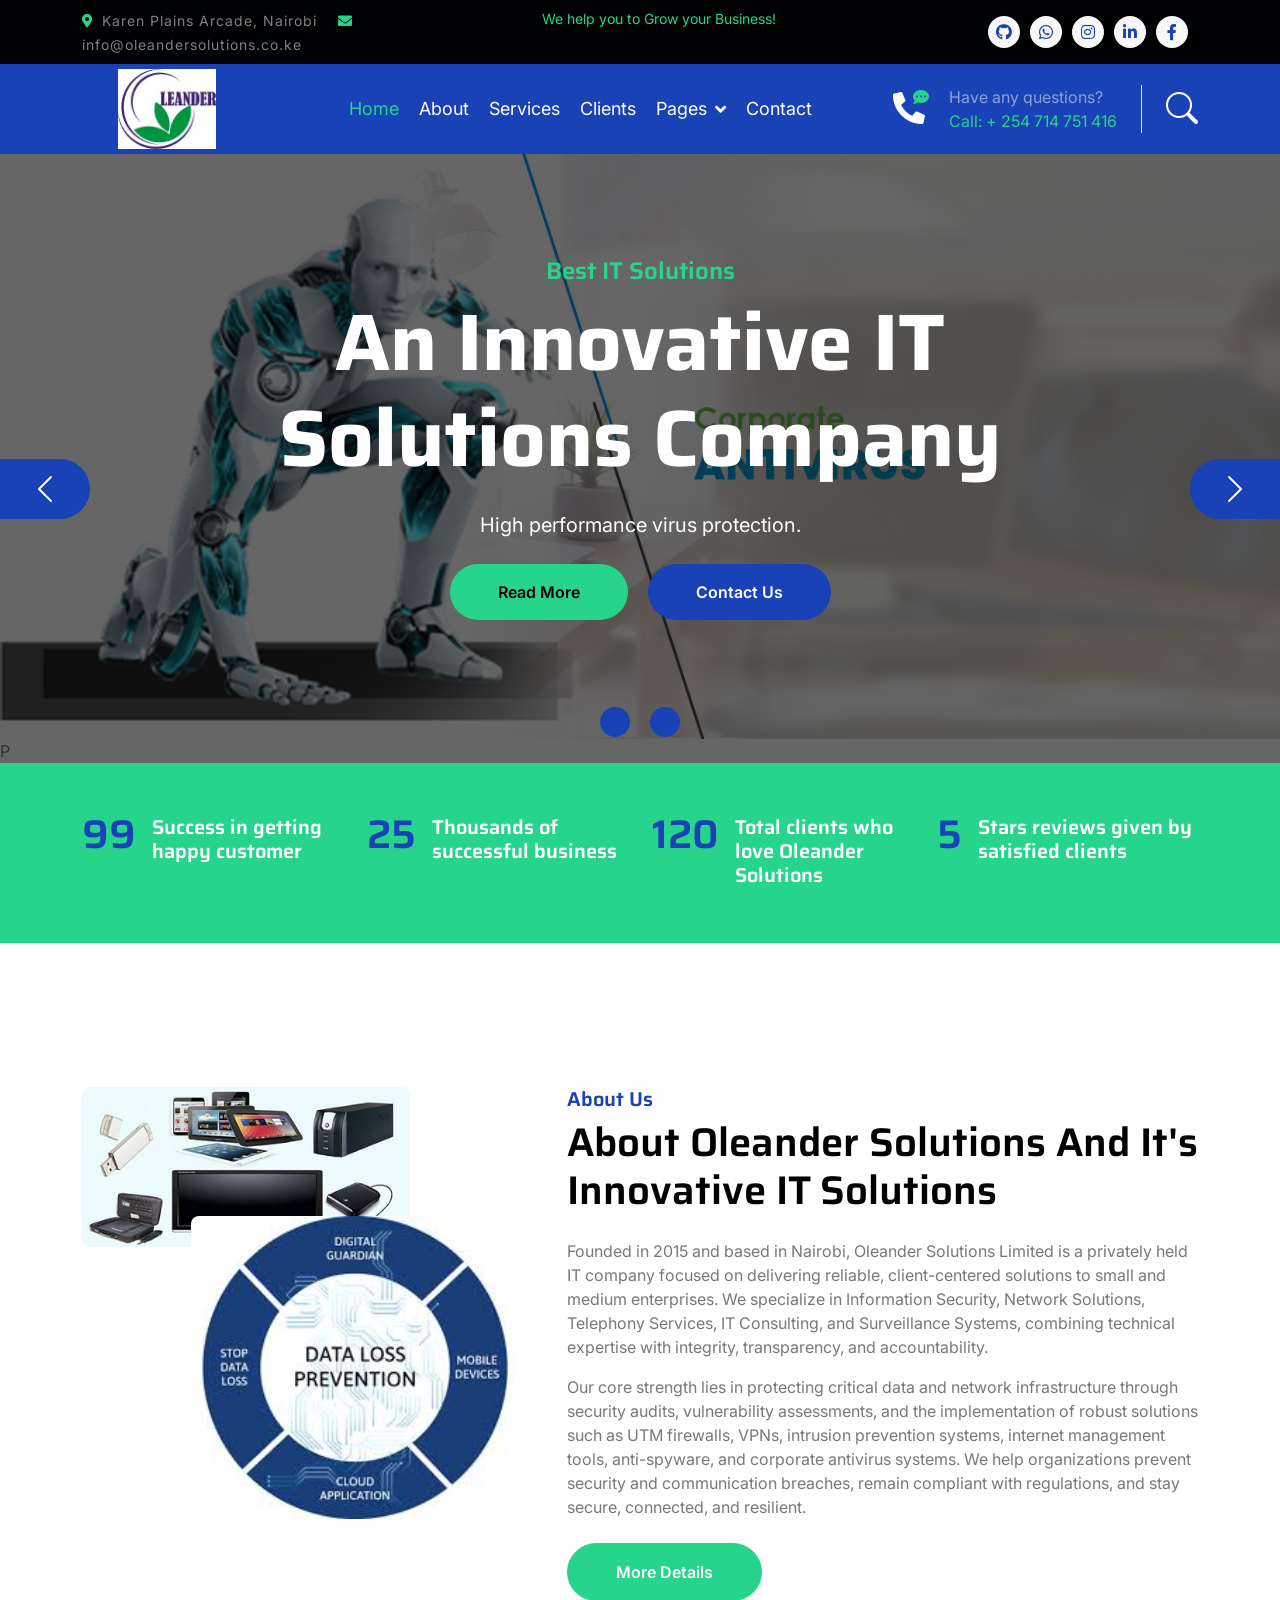
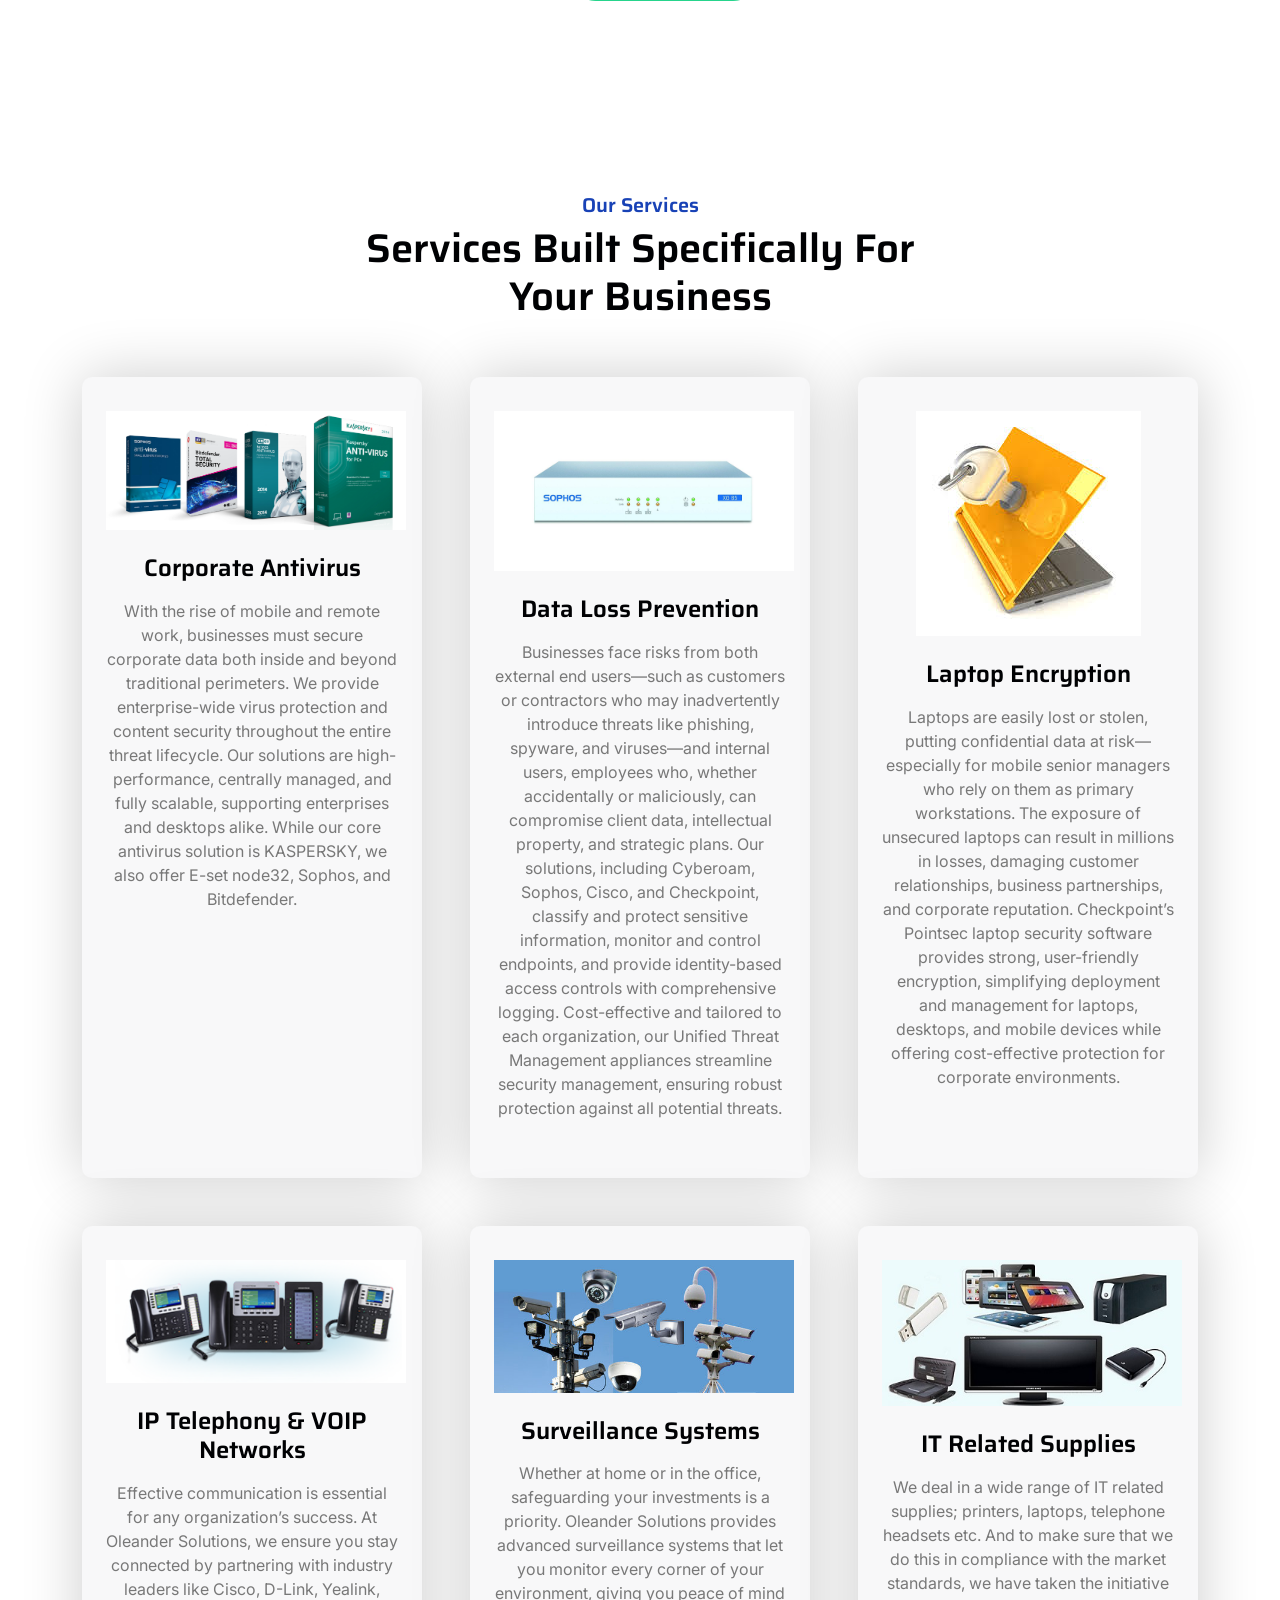
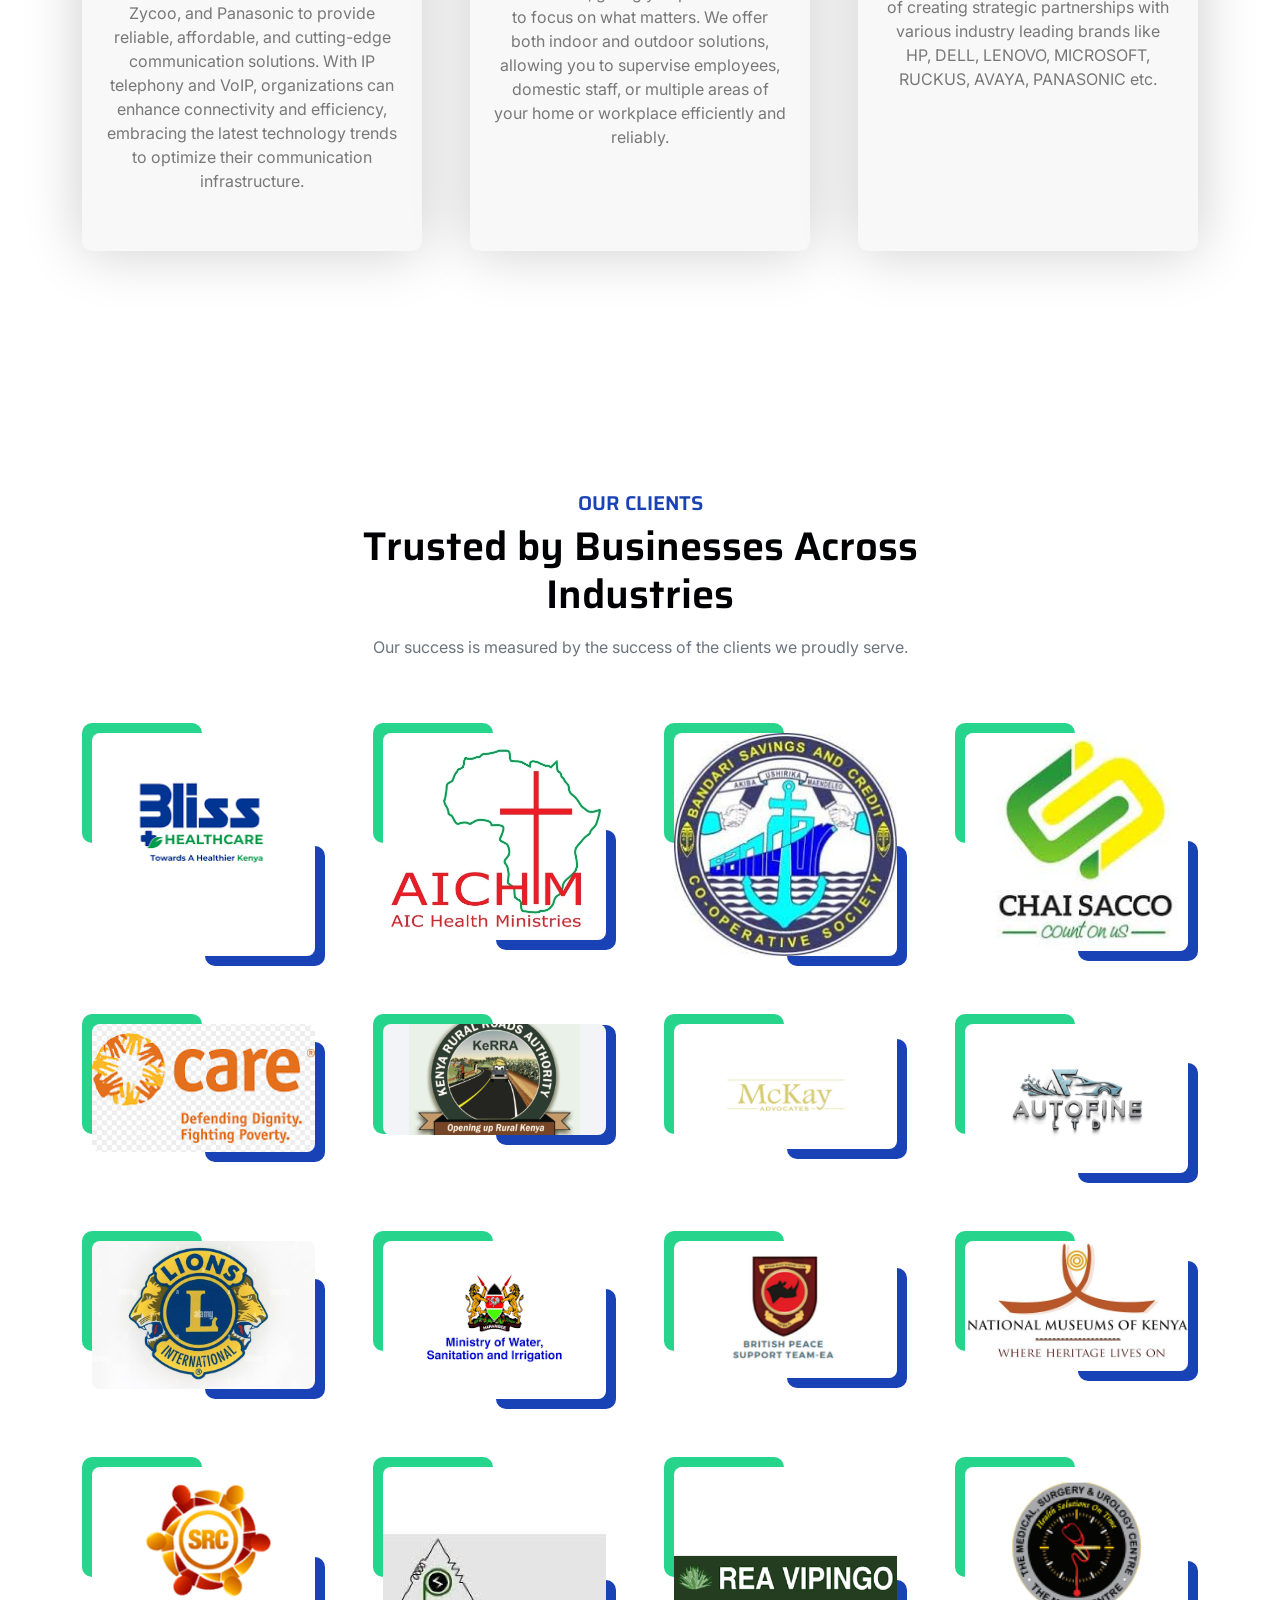
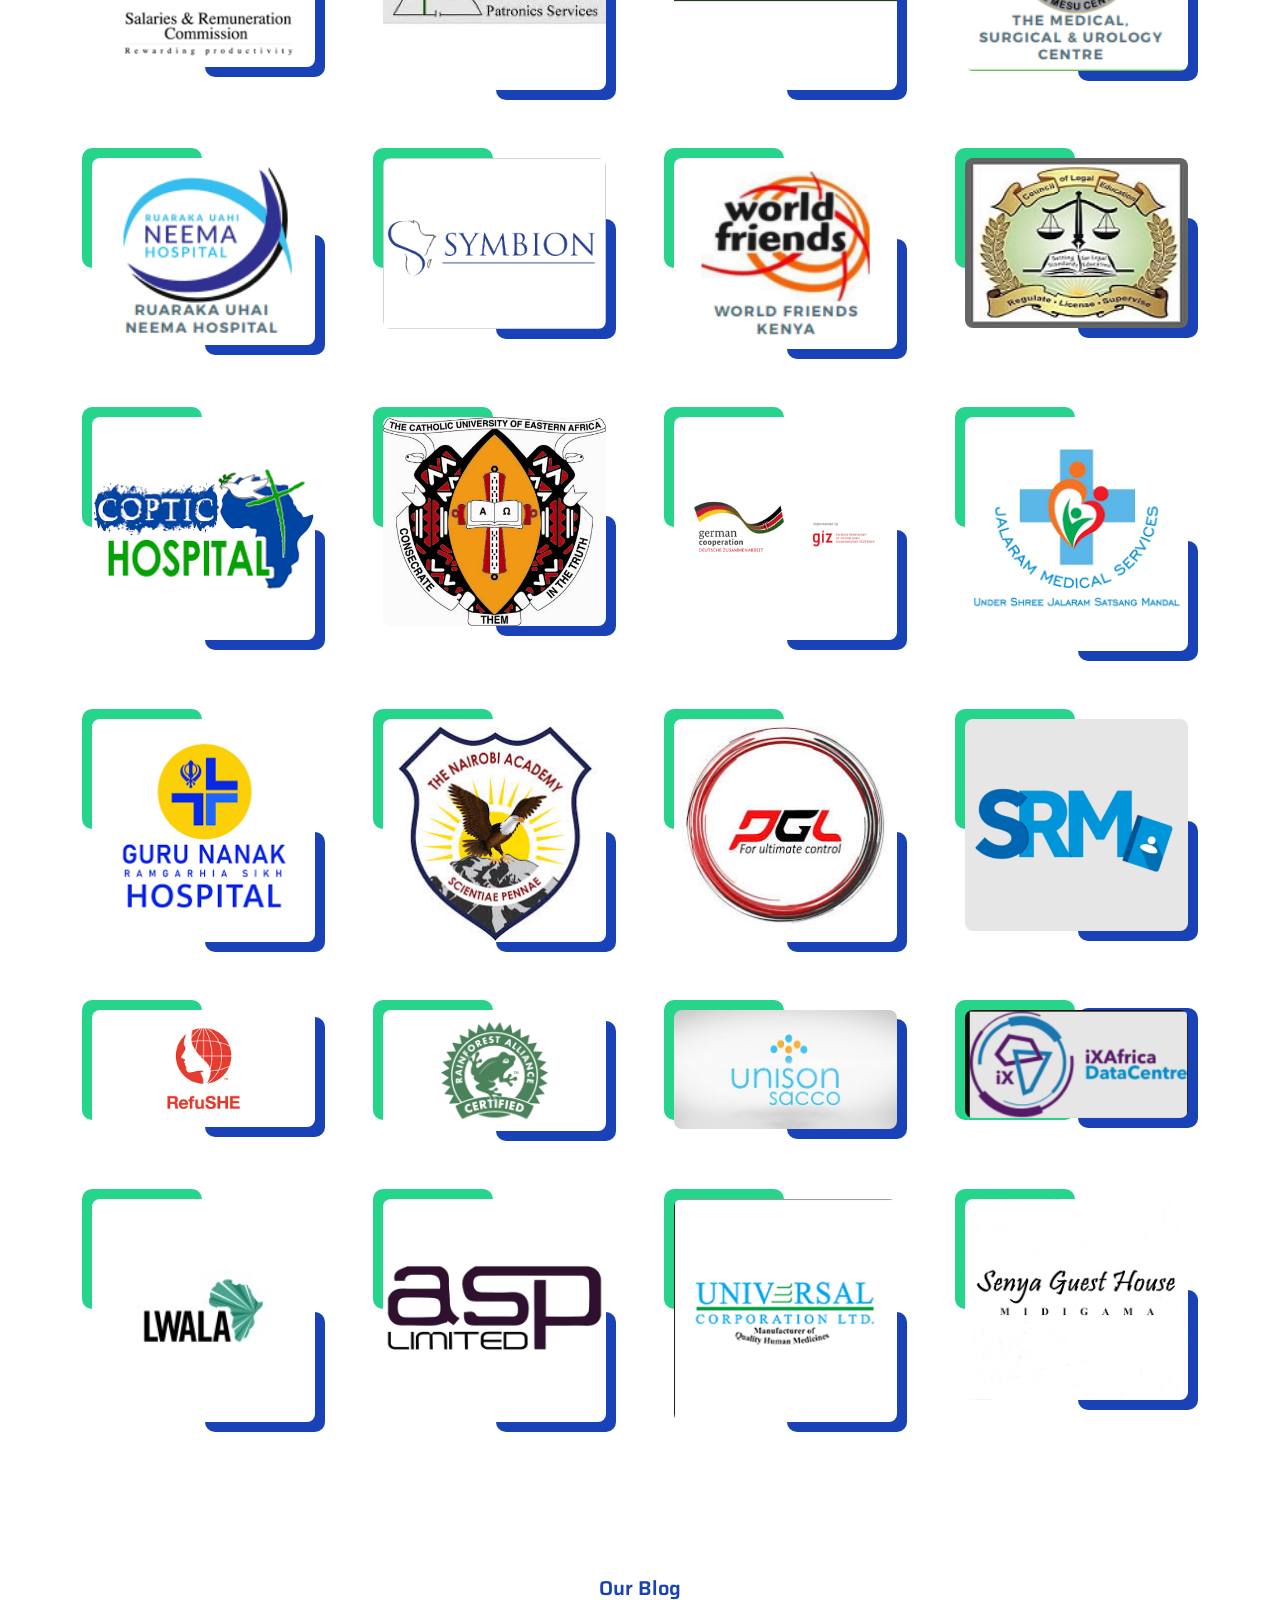
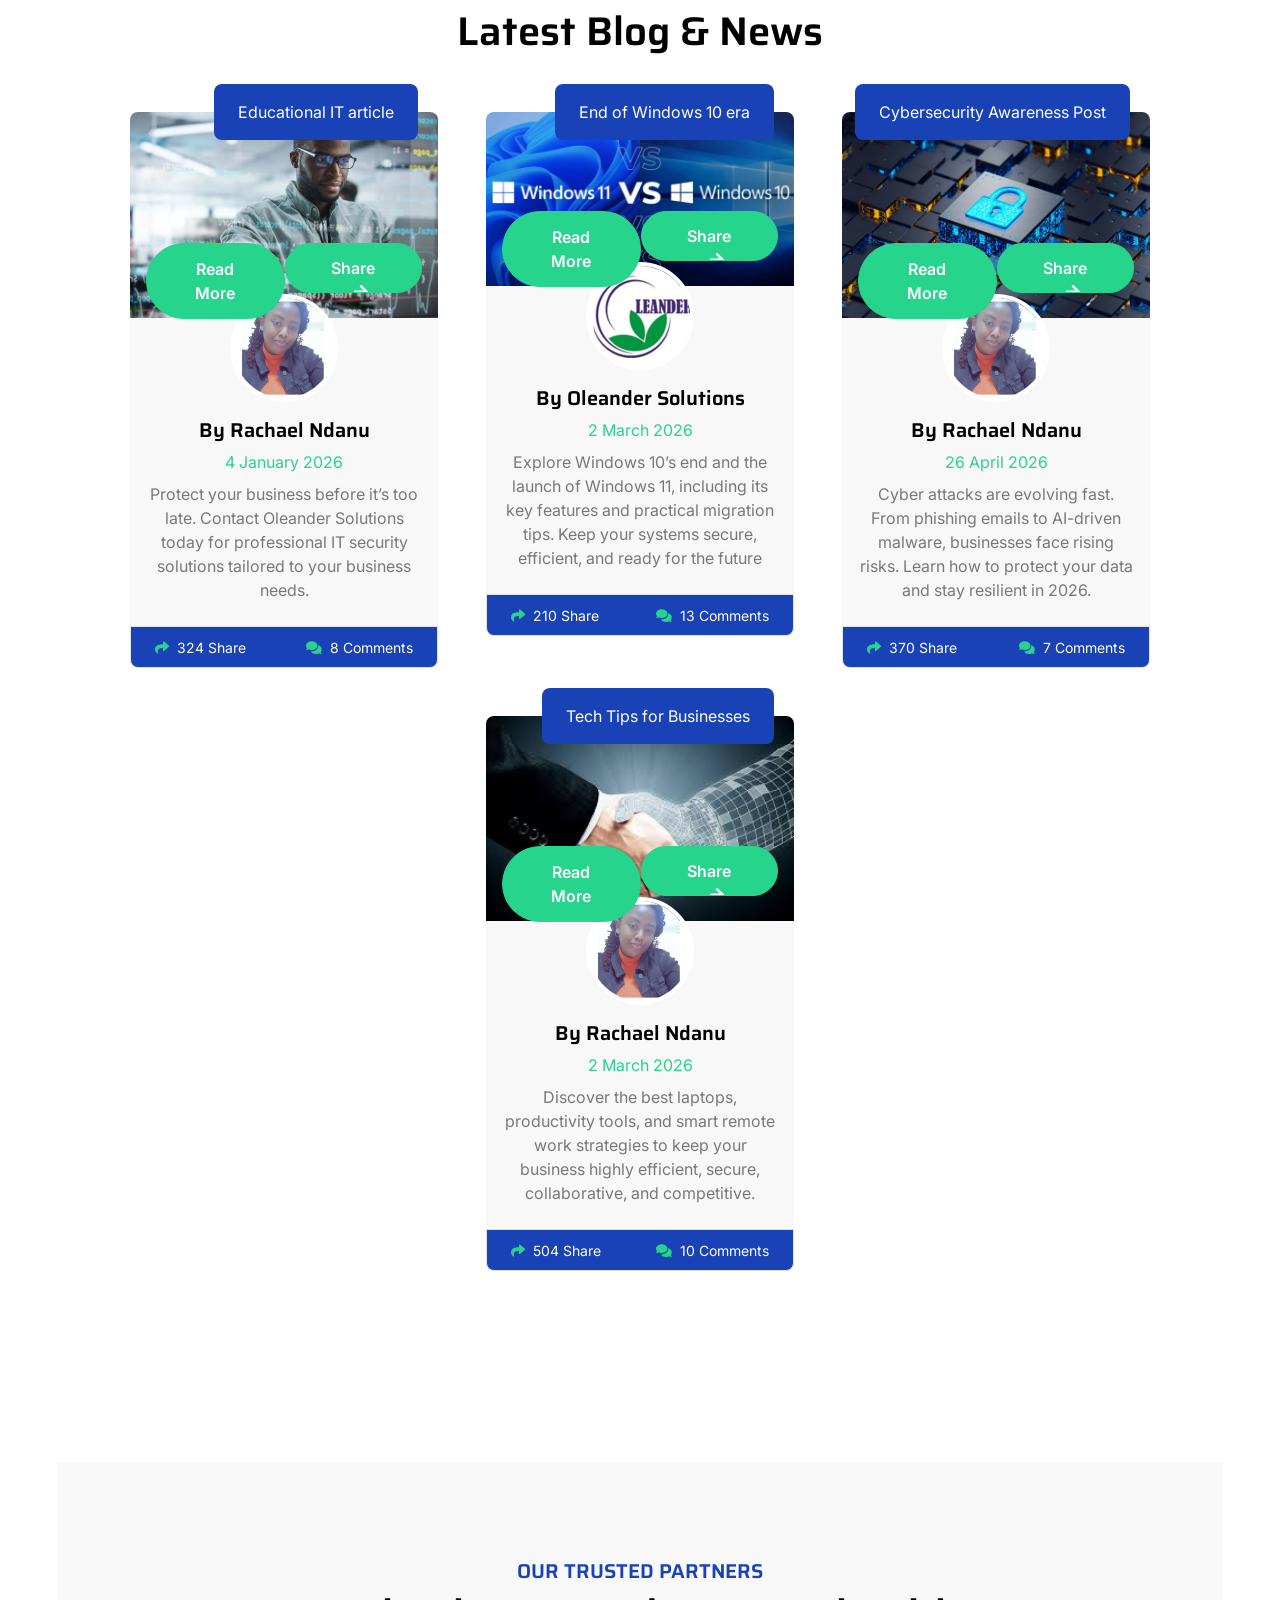
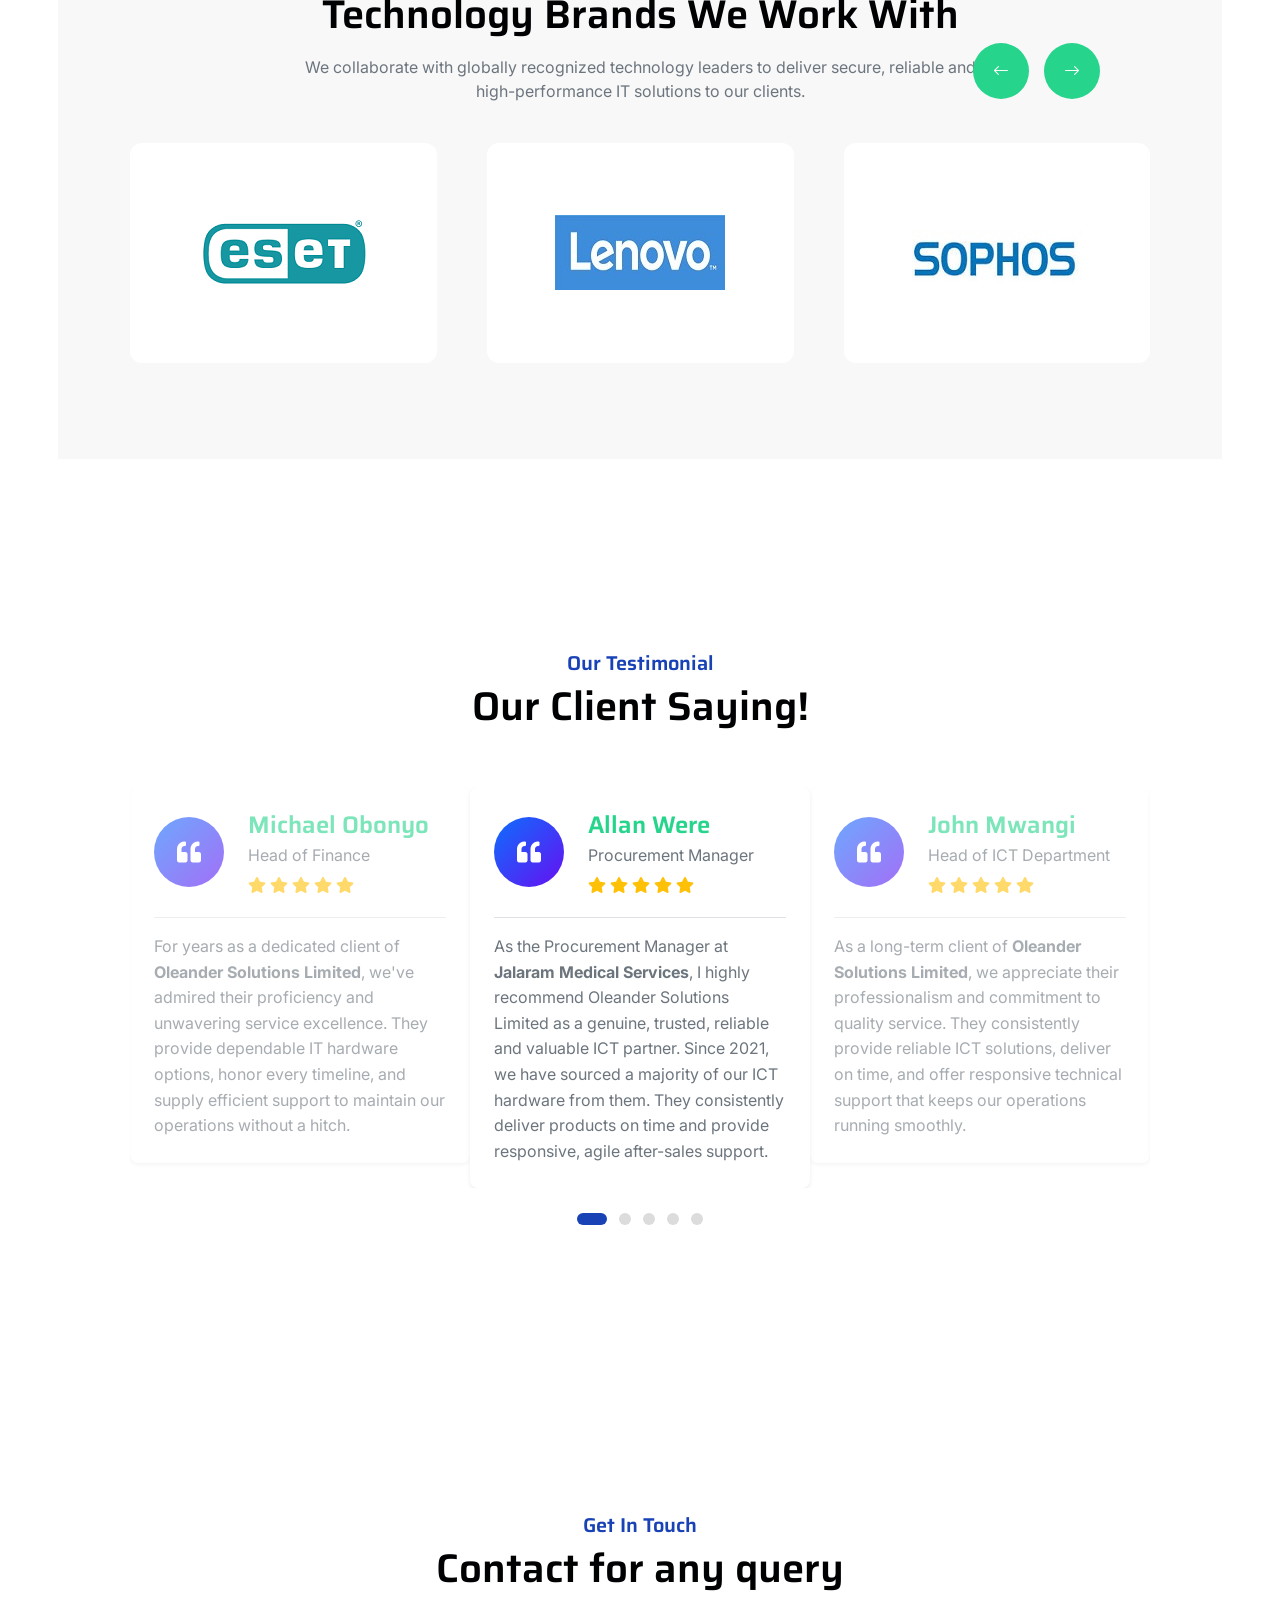
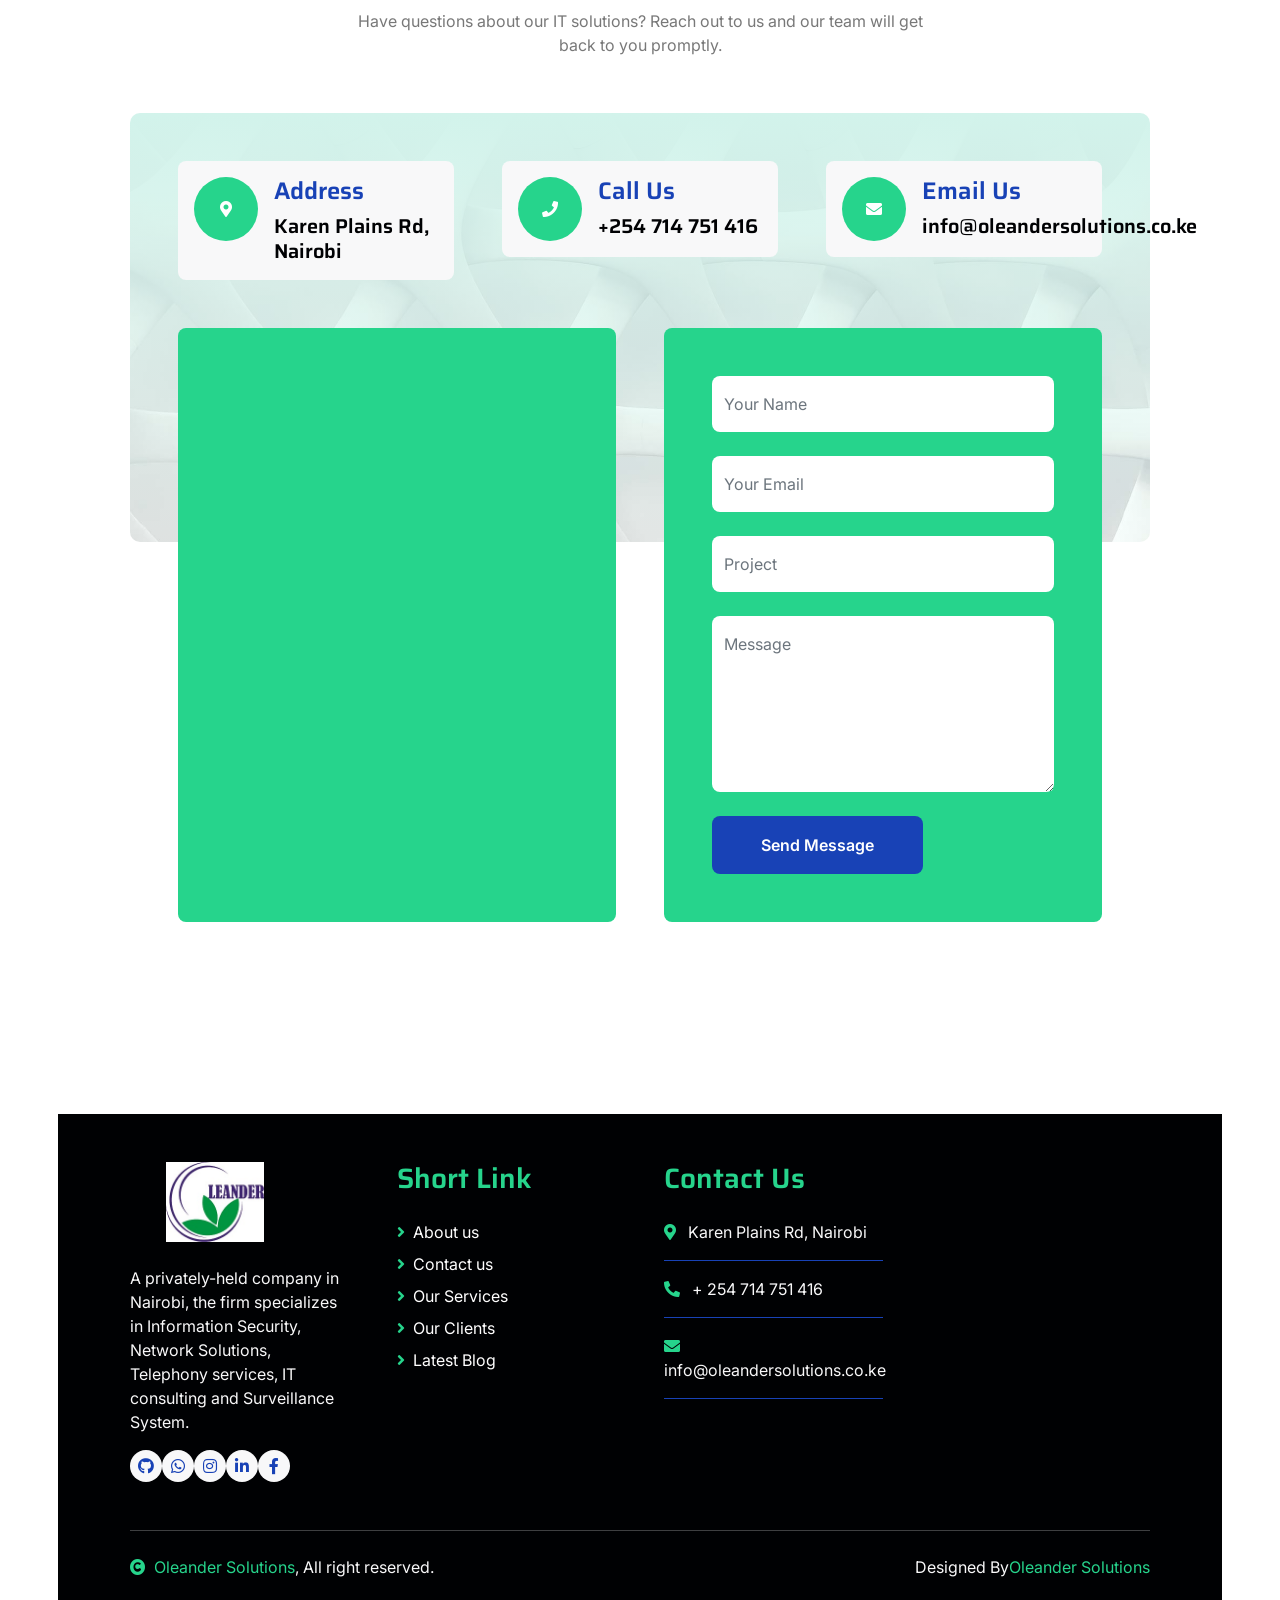
==== commit 29614264: "facebook account added" ====
--- a/index.html
+++ b/index.html
@@ -61,7 +61,7 @@
                             class="bg-light nav-fill btn btn-sm-square rounded-circle">
                             <i class="fab fa-linkedin-in text-primary"></i>
                         </a>
-                        <a href="https://www.facebook.com/YOUR_PAGE_NAME" target="_blank" rel="noopener" aria-label="Facebook"
+                        <a href="https://www.facebook.com/profile.php?id=61577557356503" target="_blank" rel="noopener" aria-label="Facebook"
                             class="bg-light nav-fill btn btn-sm-square rounded-circle">
                             <i class="fab fa-facebook-f text-primary"></i>
                         </a> 
@@ -1593,7 +1593,7 @@
                                 aria-label="LinkedIn" class="bg-light nav-fill btn btn-sm-square rounded-circle">
                                 <i class="fab fa-linkedin-in text-primary"></i>
                             </a>
-                            <a href="https://www.facebook.com/YOUR_PAGE_NAME" target="_blank" rel="noopener"
+                            <a href="https://www.facebook.com/profile.php?id=61577557356503" target="_blank" rel="noopener"
                                 aria-label="Facebook" class="bg-light nav-fill btn btn-sm-square rounded-circle">
                                 <i class="fab fa-facebook-f text-primary"></i>
                             </a>
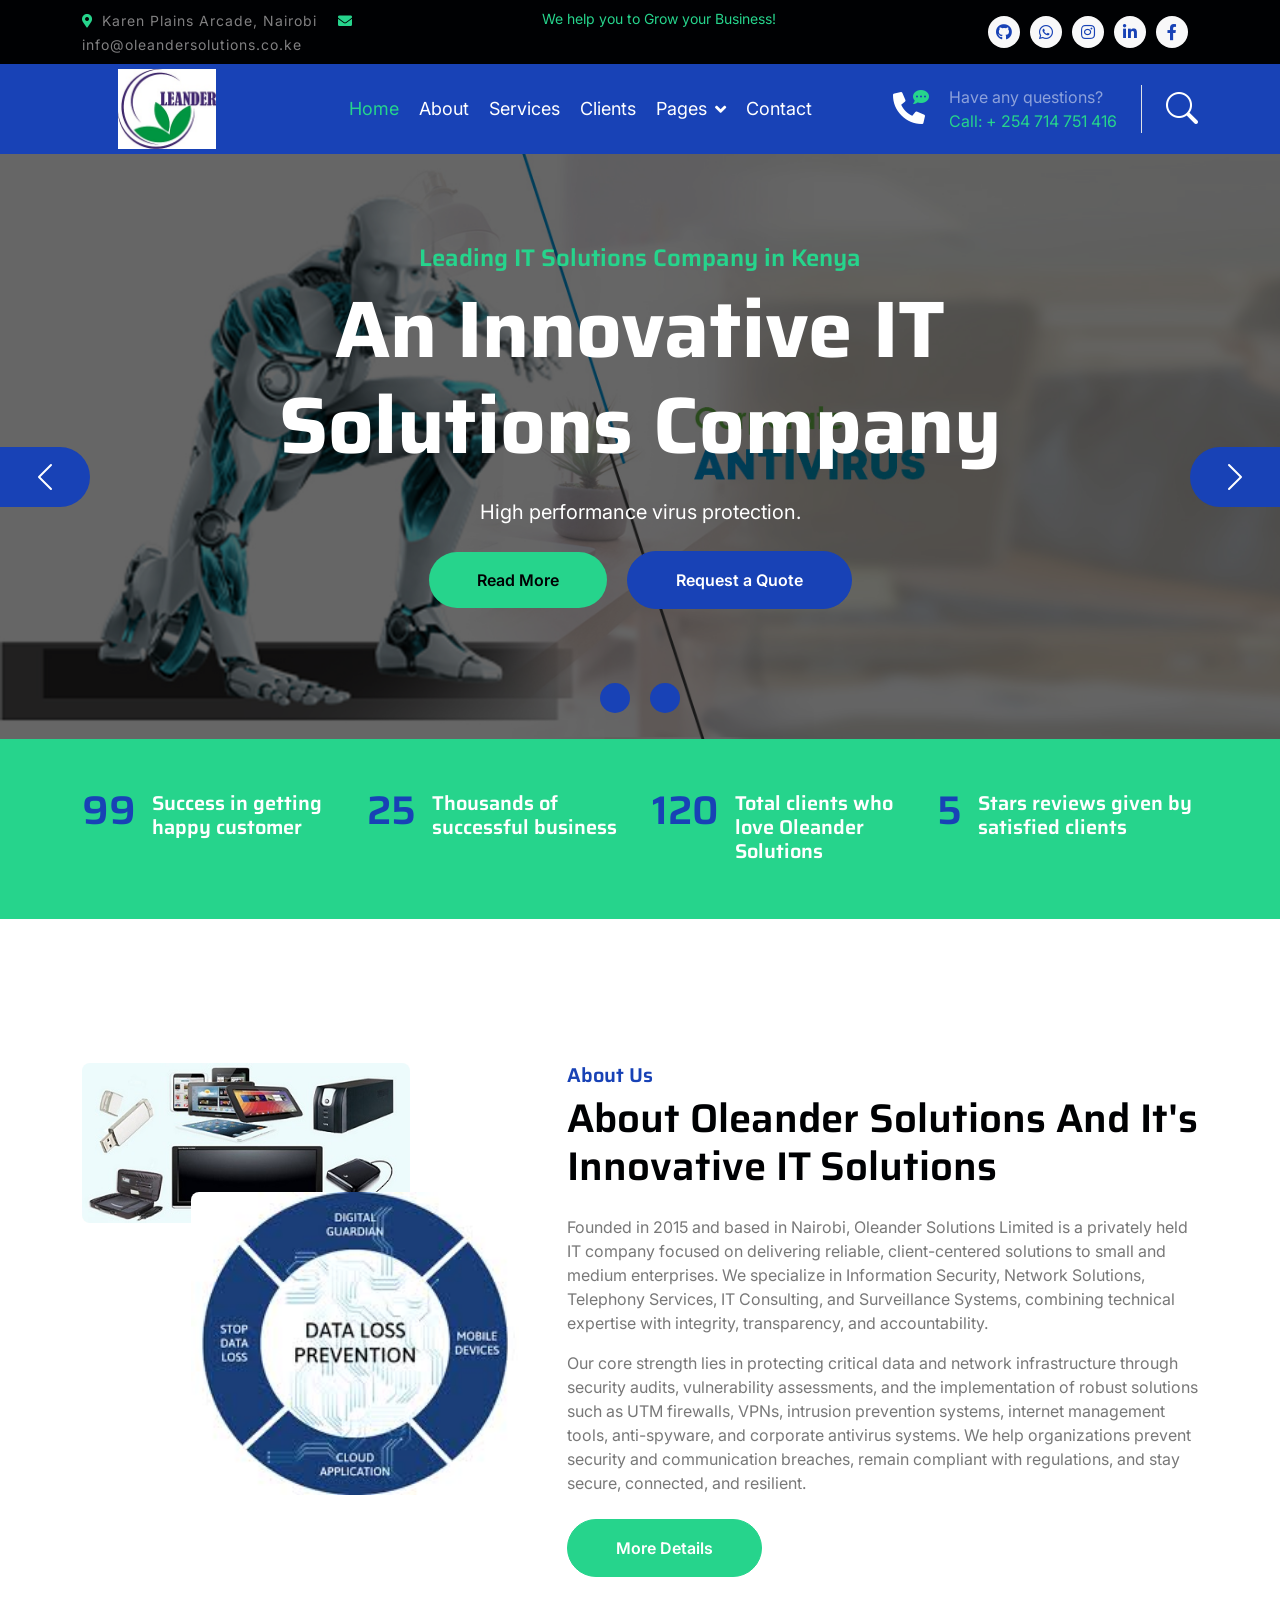
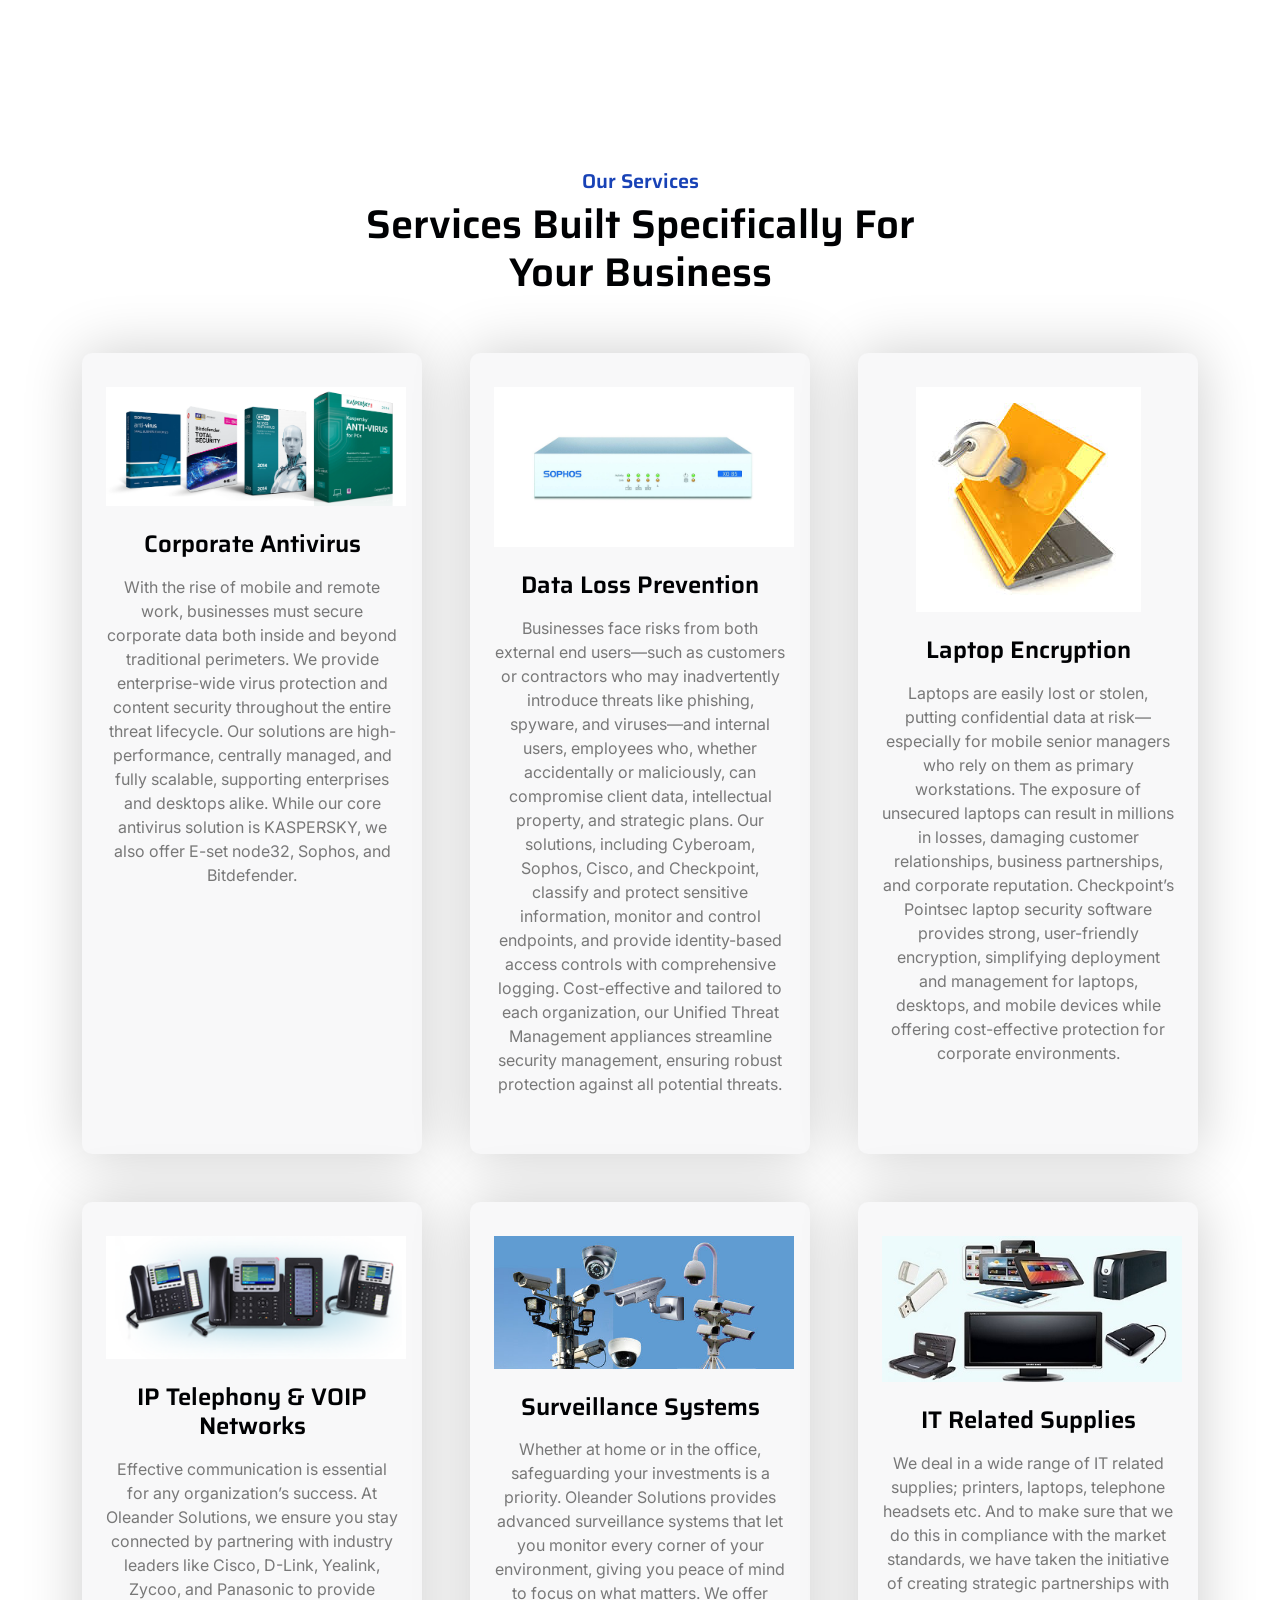
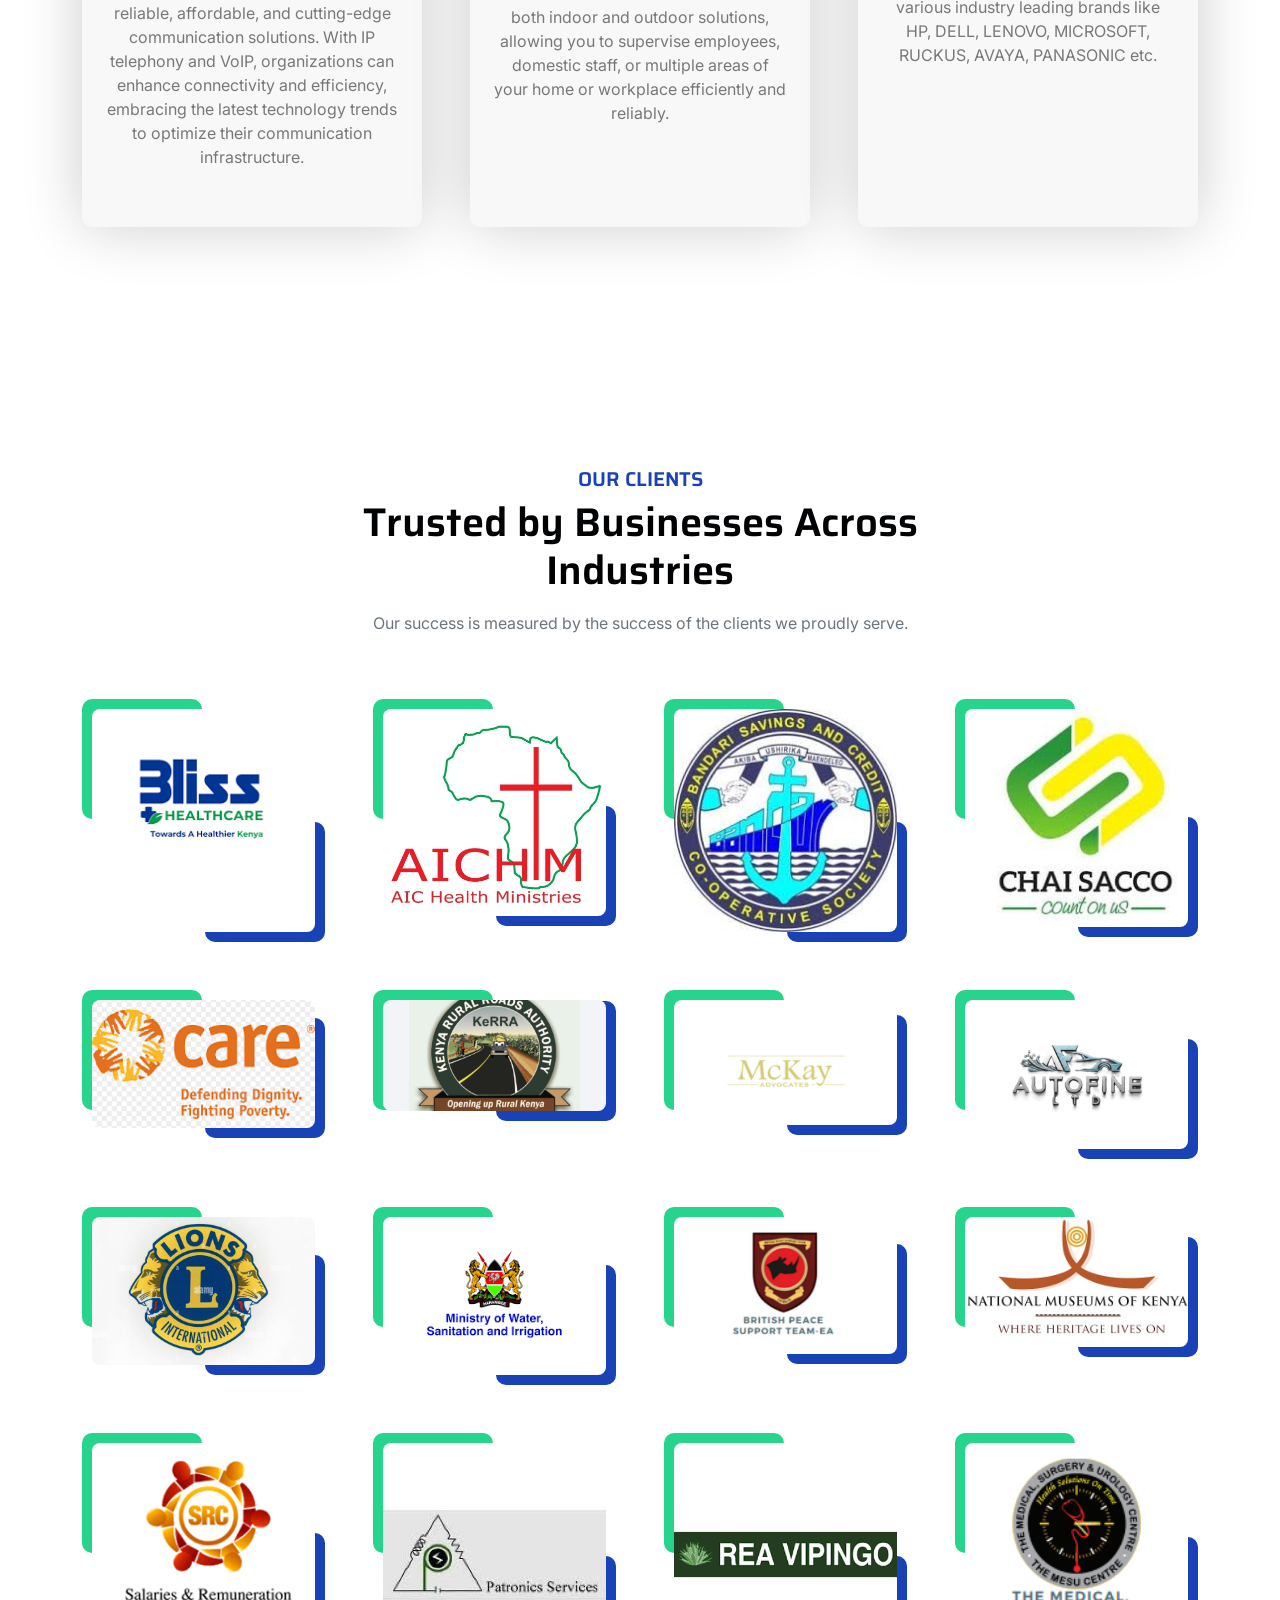
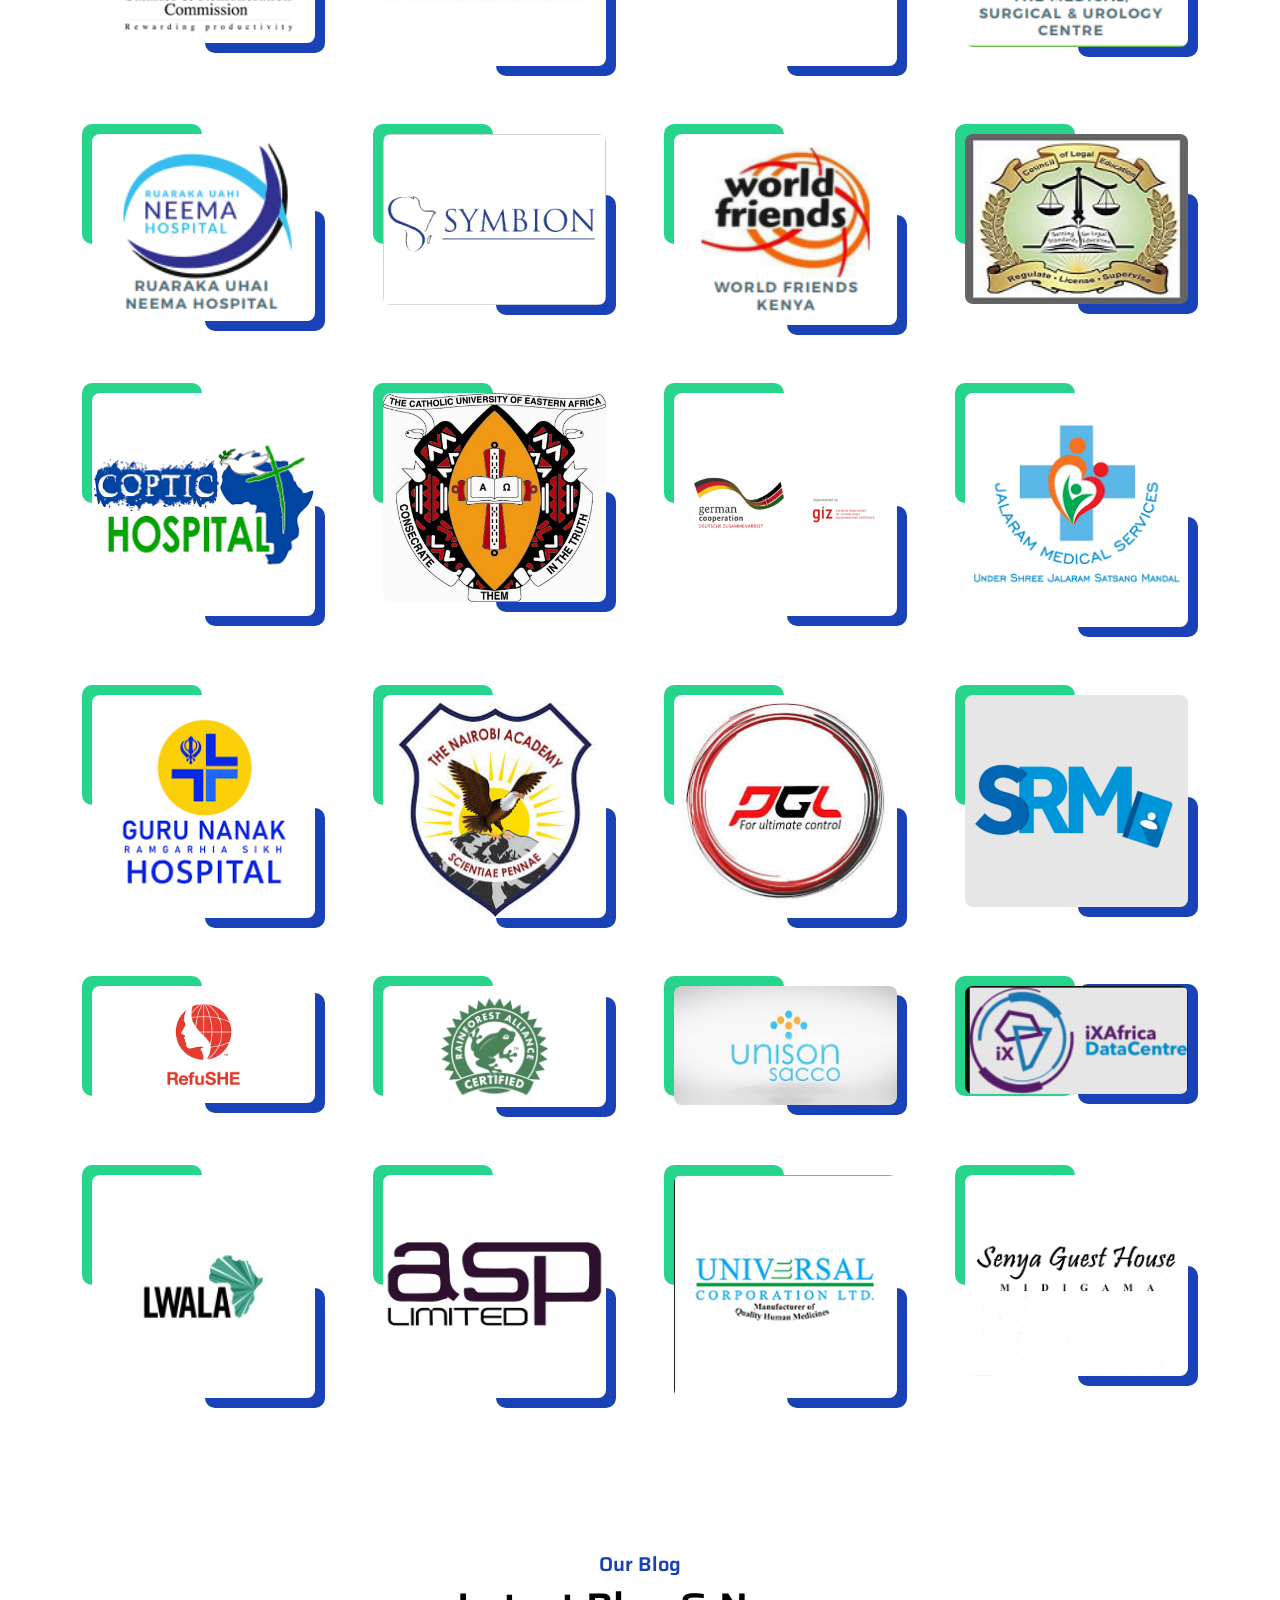
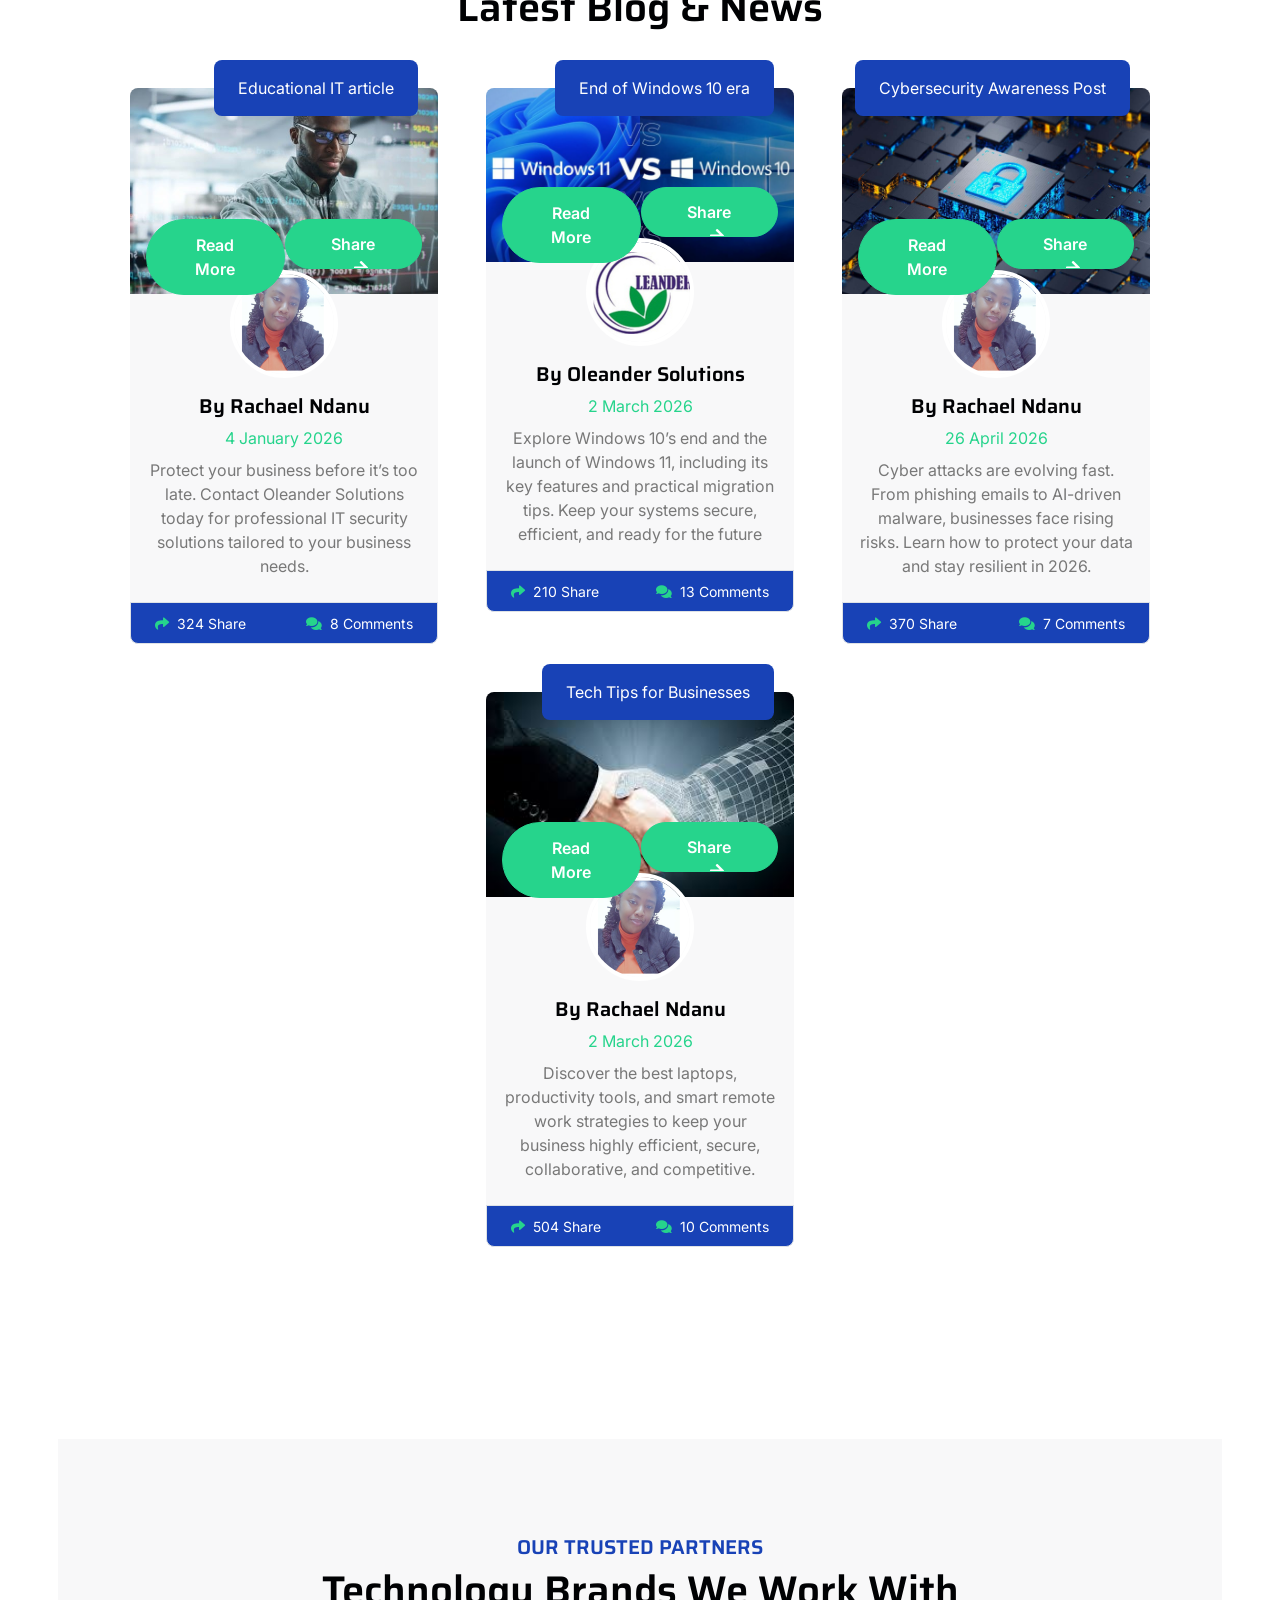
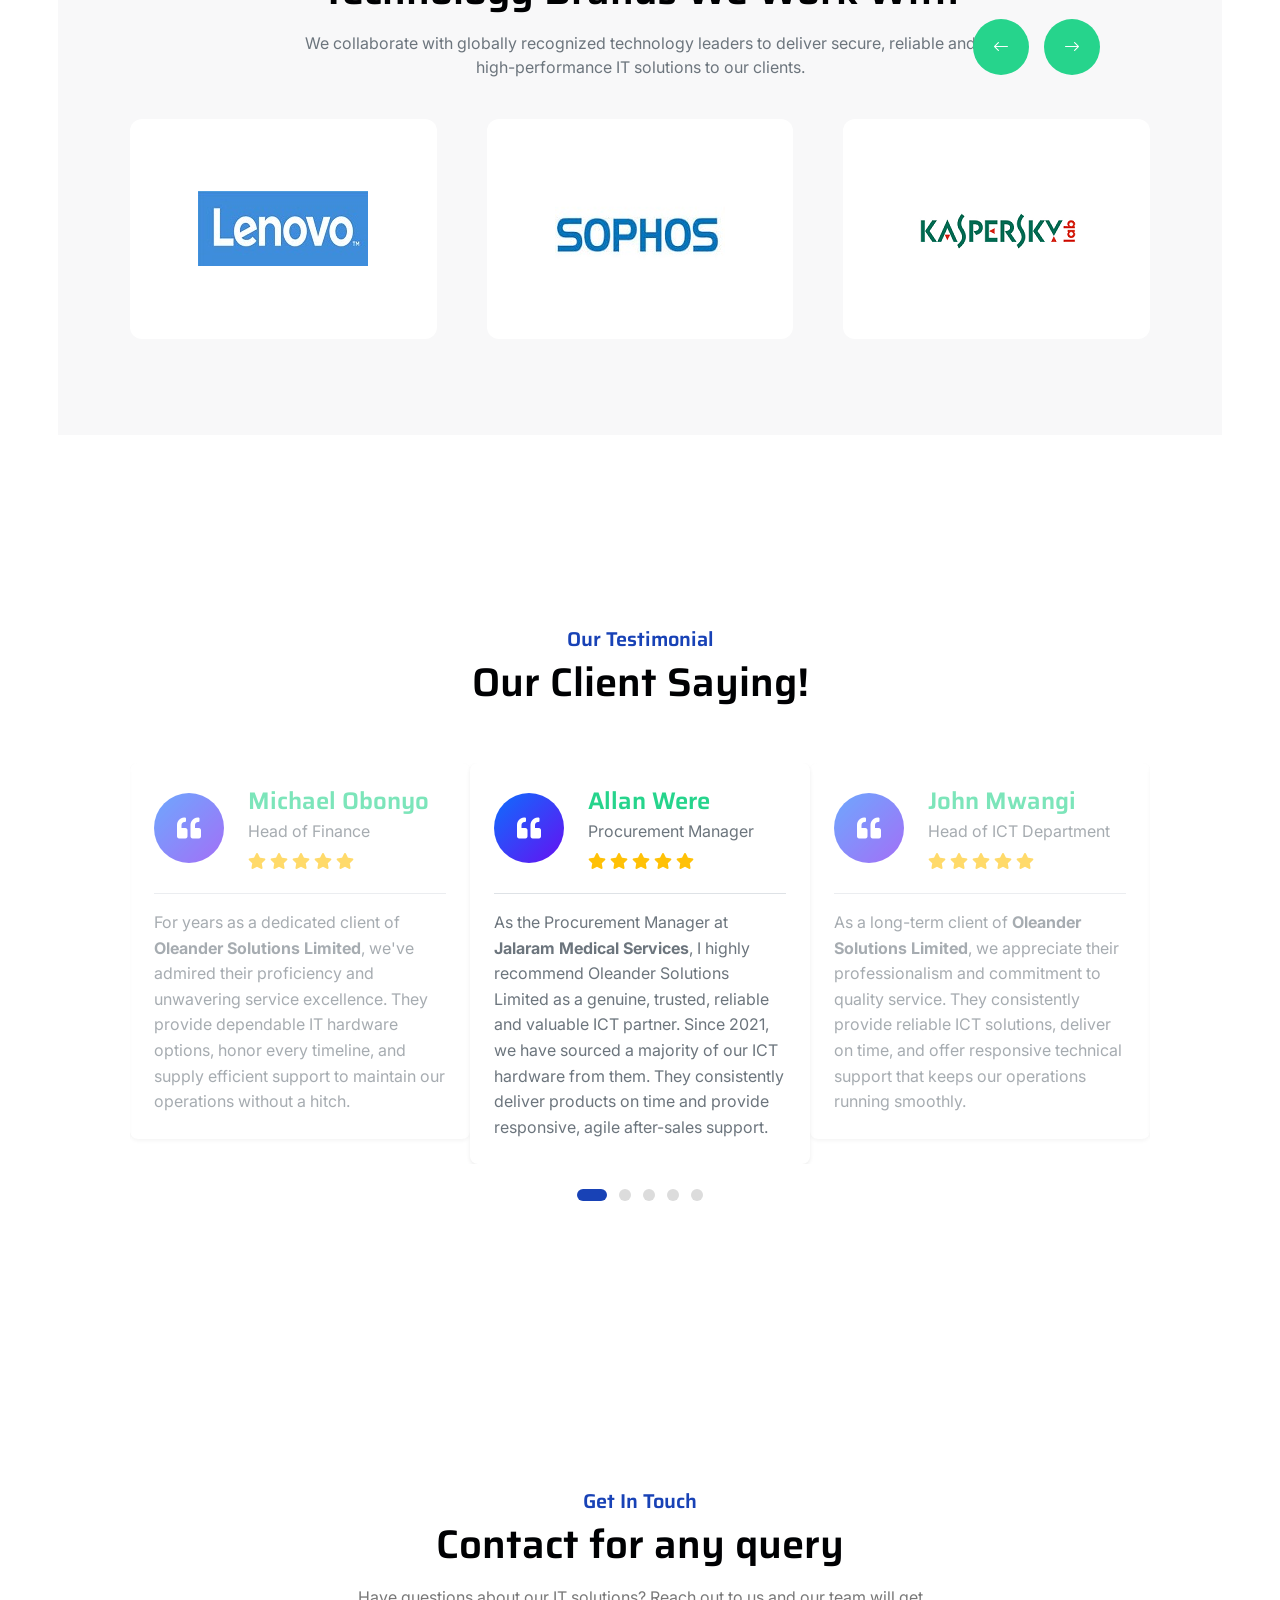
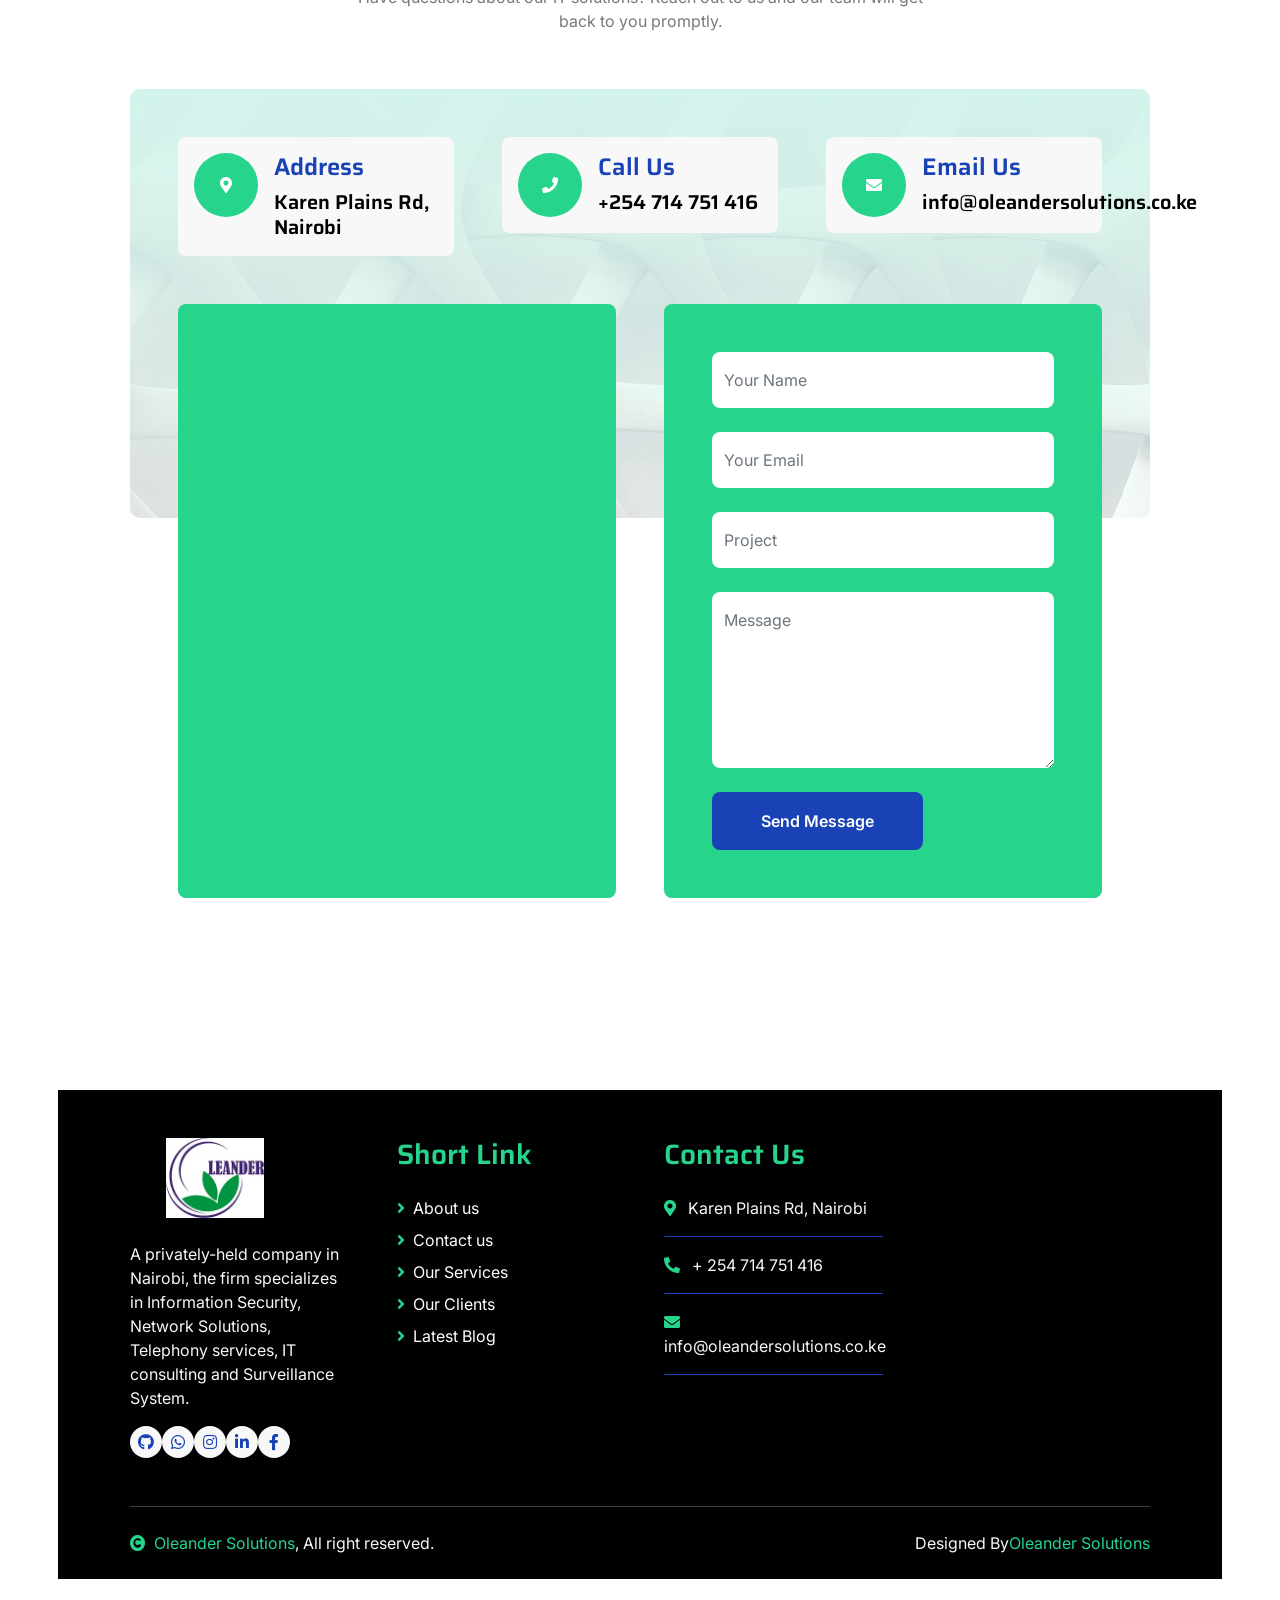
==== commit b15fe1ea: "seo" ====
--- a/index.html
+++ b/index.html
@@ -3,10 +3,10 @@
 
     <head>
         <meta charset="utf-8">
-        <title>Oleander Solutions - IT Solutions Website</title>
+        <title>Oleander Solutions | Best IT Solutions Company in Nairobi Kenya | Software & IT Support</title>
         <meta content="width=device-width, initial-scale=1.0" name="viewport">
-        <meta content="" name="keywords">
-        <meta content="" name="description">
+        <meta content="IT Solutions Kenya, IT company Nairobi, Software Development Kenya, IT Support Nairobi, Oleander Solutions" name="keywords">
+        <meta content="Oleander Solutions is a leading IT solutions company in Nairobi, Kenya, providing software development and IT support services." name="description">
 
         <!-- Google Web Fonts -->
         <link rel="preconnect" href="https://fonts.googleapis.com">
@@ -137,7 +137,7 @@
                         <img src="img/Banner-H.jpg" class="img-fluid" alt="First slide">
                         <div class="carousel-caption">
                             <div class="container carousel-content">
-                                <h6 class="text-secondary h4 animated fadeInUp">Best IT Solutions</h6>
+                                <h6 class="text-secondary h4 animated fadeInUp">Leading IT Solutions Company in Kenya</h6>
                                 <h1 class="text-white display-1 mb-4 animated fadeInRight">An Innovative IT Solutions Company</h1>
                                 <p class="mb-4 text-white fs-5 animated fadeInDown">High performance virus protection.</p>
                                 <a href="docs/Company-profile-2018-1.pdf" target="_blank" class="me-2">
@@ -146,10 +146,14 @@
                                         Read More
                                     </button>
                                 </a>
-
-                                <a href="contact.html" class="ms-2"><button type="button" class="px-4 py-sm-3 px-sm-5 btn btn-primary rounded-pill carousel-content-btn2 animated fadeInRight">Contact Us</button></a>
-                            </div>
-                        </div>P
+                                <a href="contact.html" class="ms-2">
+                                    <button type="button" class="px-4 py-sm-3 px-sm-5 btn btn-primary rounded-pill">
+                                        Request a Quote
+                                    </button>
+                                </a>
+
+                            </div>
+                        </div>
                     </div>
                     
                     <div class="carousel-item">
@@ -165,8 +169,12 @@
                                         Read More
                                     </button>
                                 </a>
-
-                                <a href="contact.html" class="ms-2"><button type="button" class="px-4 py-sm-3 px-sm-5 btn btn-primary rounded-pill carousel-content-btn2 animated fadeInRight">Contact Us</button></a>
+                                <a href="contact.html" class="ms-2">
+                                    <button type="button" class="px-4 py-sm-3 px-sm-5 btn btn-primary rounded-pill">
+                                        Request a Quote
+                                    </button>
+                                </a>
+
                             </div>
                         </div>
                     </div>
@@ -256,7 +264,7 @@
                         <p>Founded in 2015 and based in Nairobi, Oleander Solutions Limited is a privately held IT company focused on delivering
                         reliable, client-centered solutions to small and medium enterprises. We specialize in Information Security, Network
                         Solutions, Telephony Services, IT Consulting, and Surveillance Systems, combining technical expertise with integrity,
-                        transparency, and accountability.</p>
+                            transparency, and accountability.</p>
                         <p class="mb-4">Our core strength lies in protecting critical data and network infrastructure through security audits, vulnerability
                         assessments, and the implementation of robust solutions such as UTM firewalls, VPNs, intrusion prevention systems,
                         internet management tools, anti-spyware, and corporate antivirus systems. We help organizations prevent security and
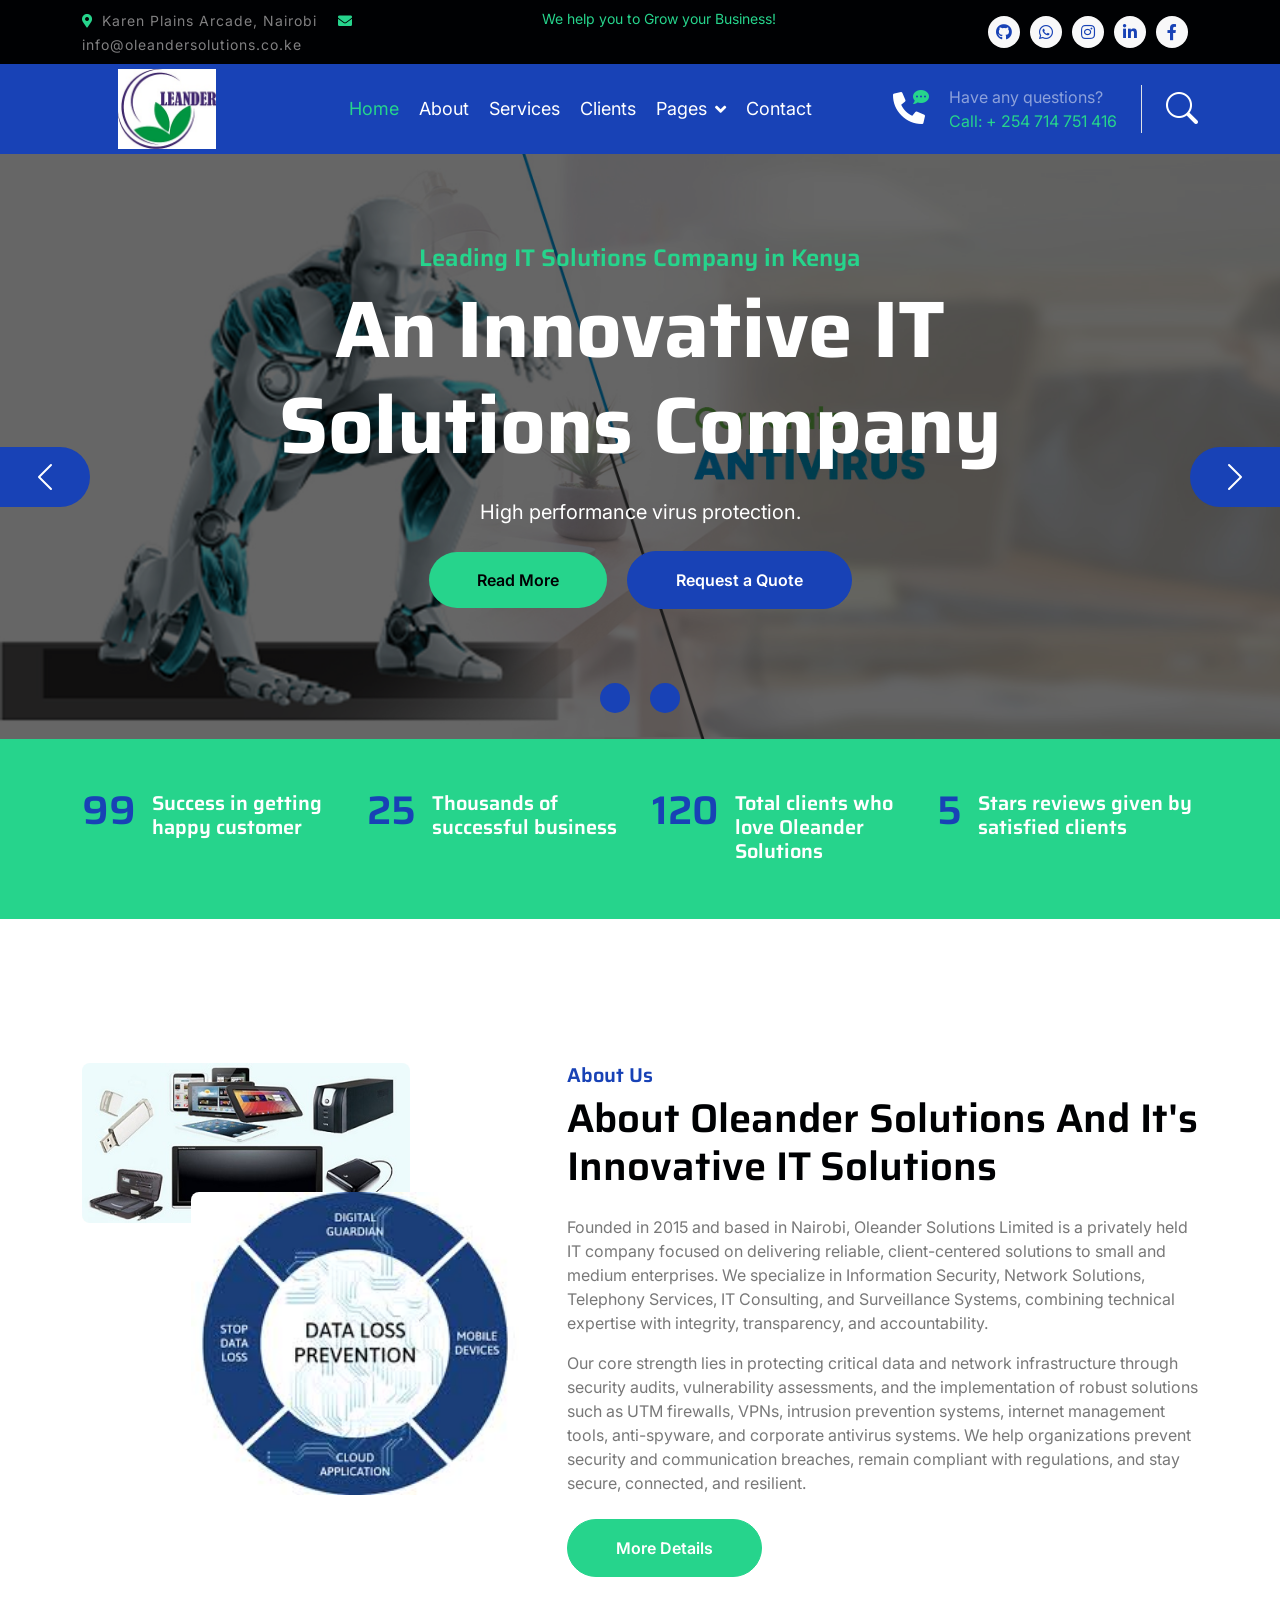
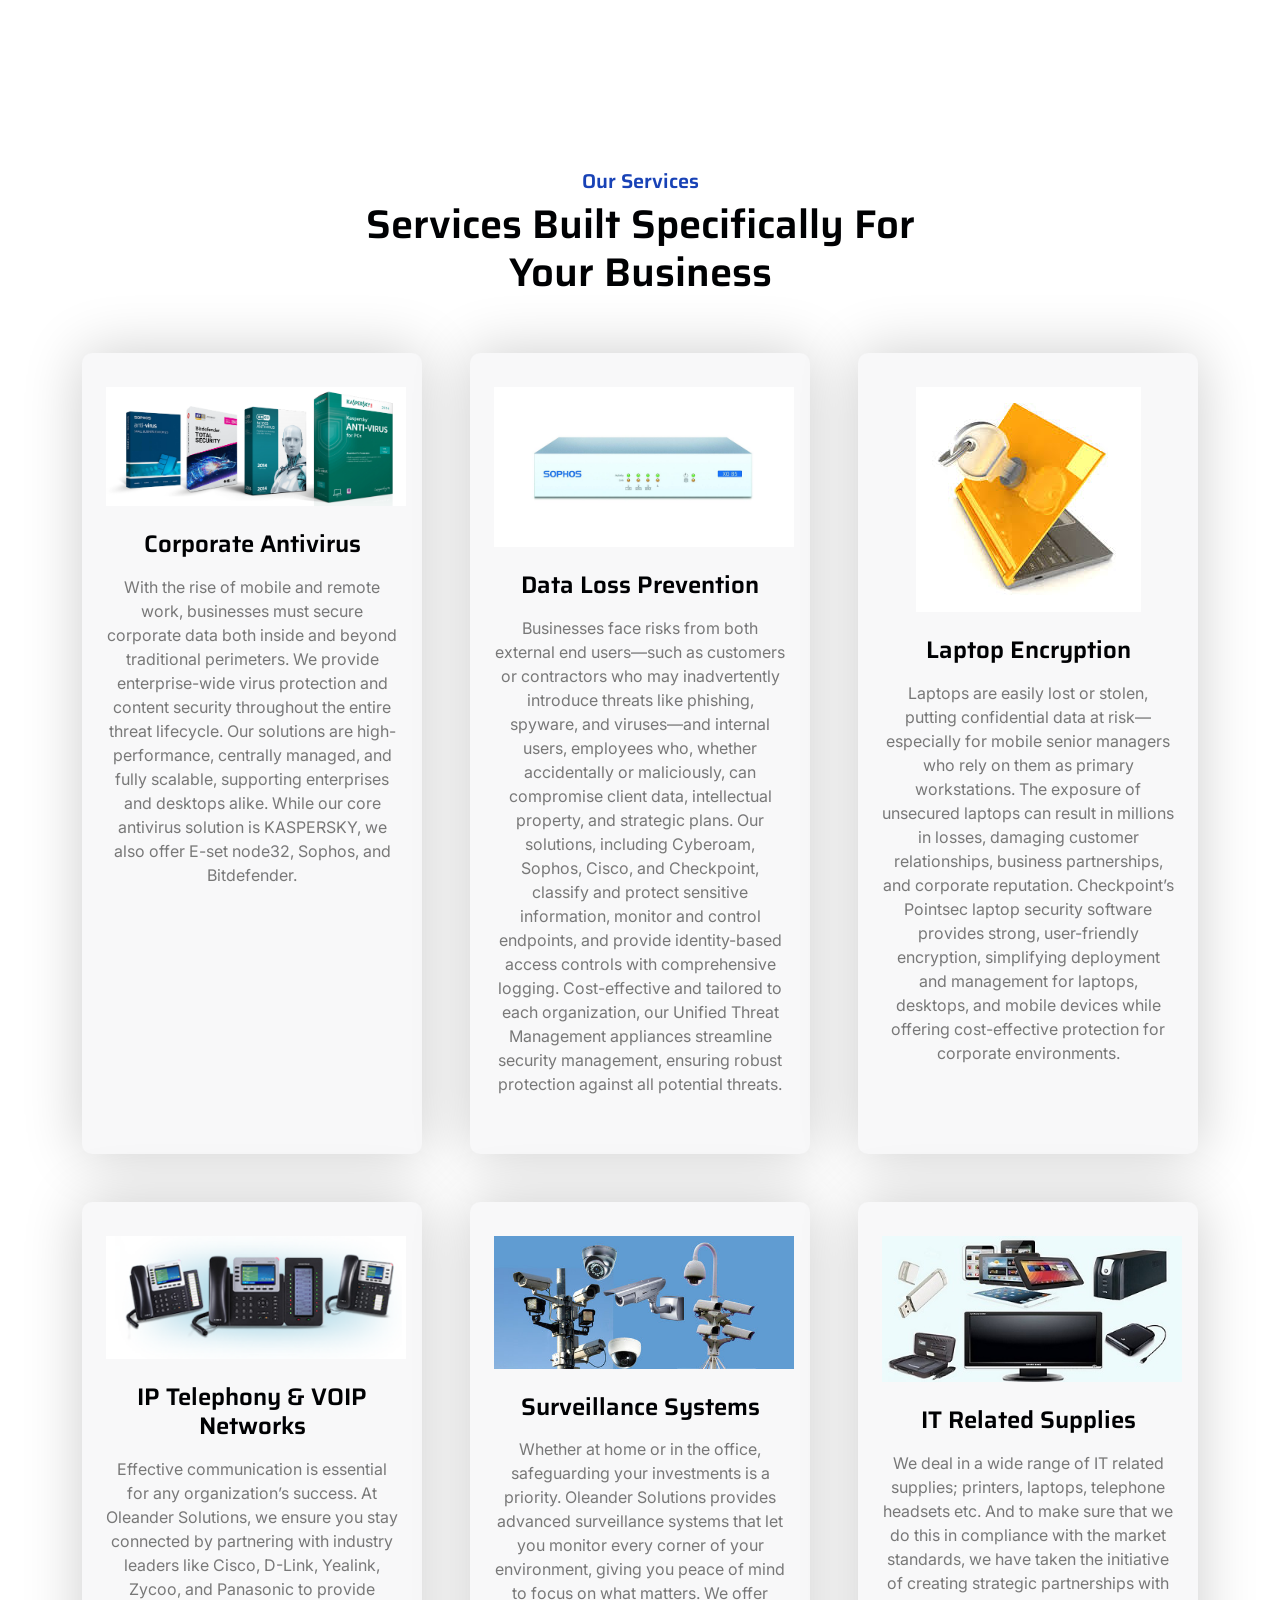
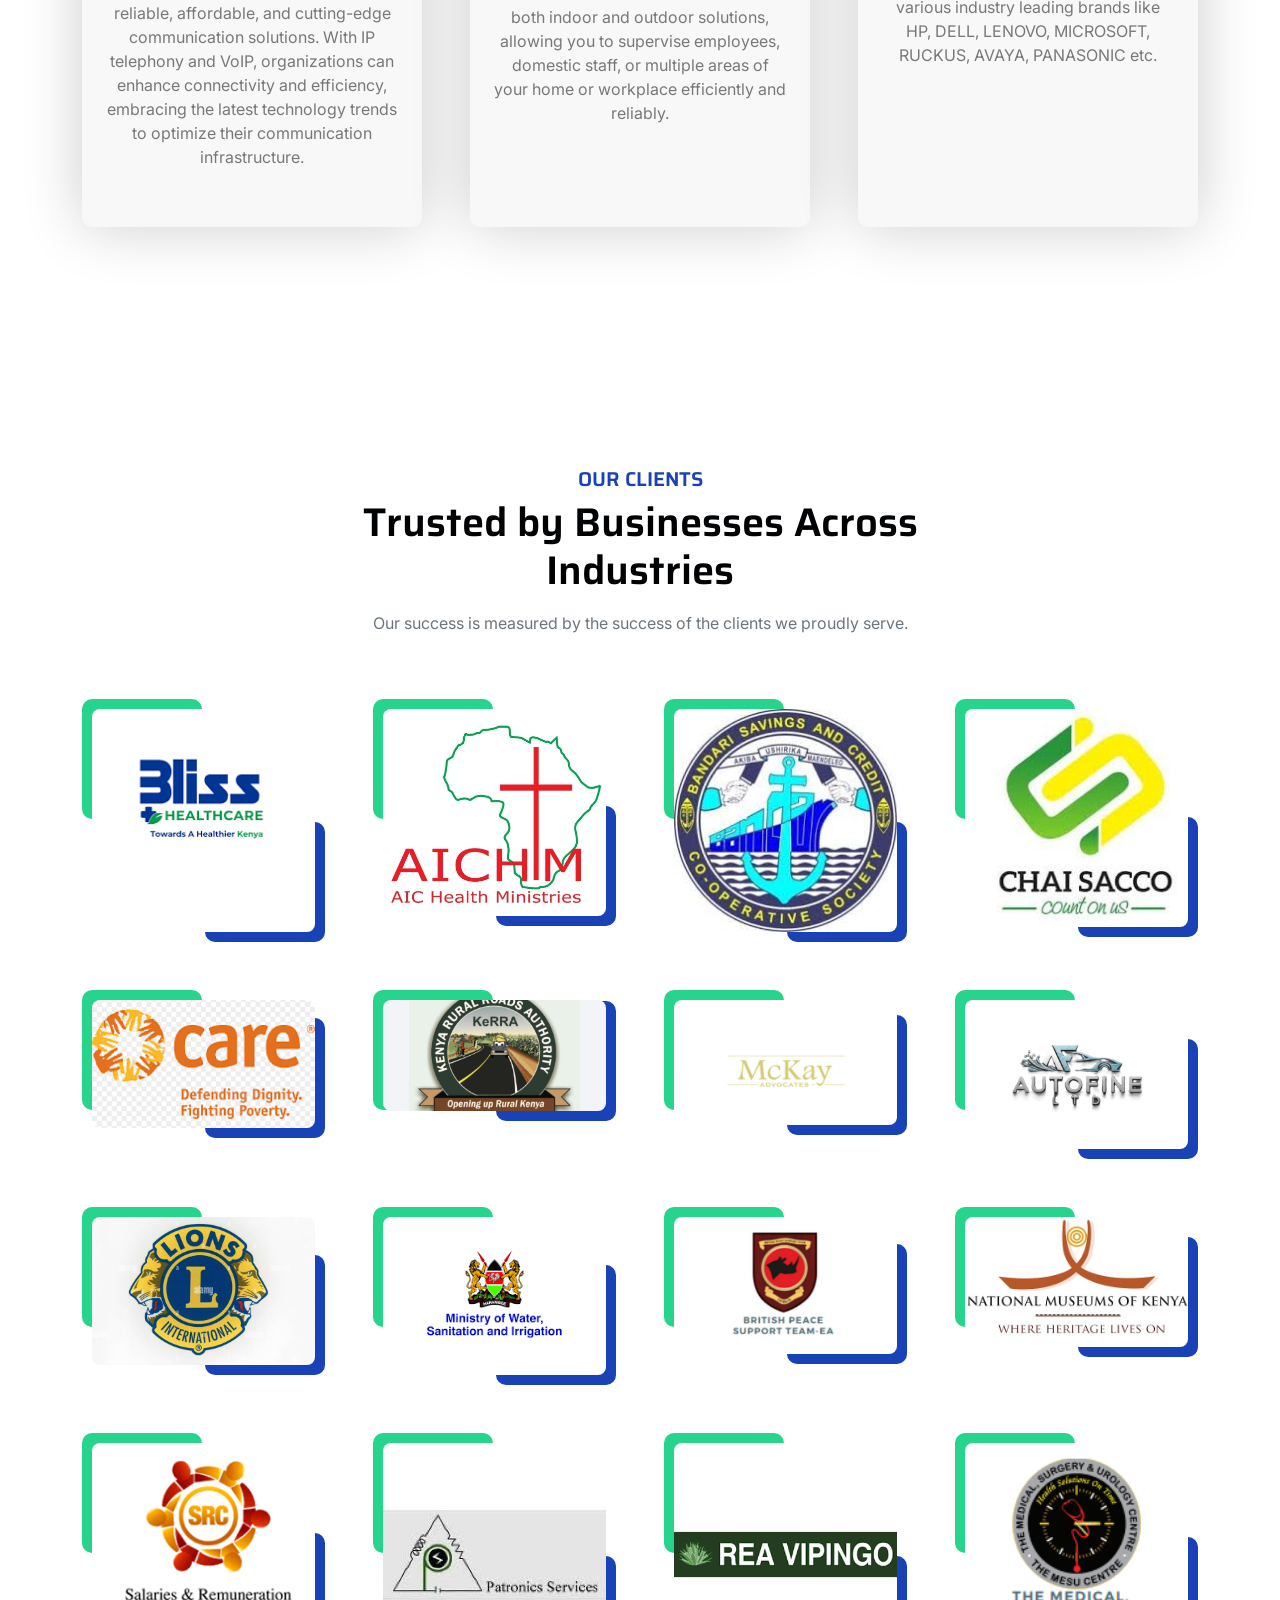
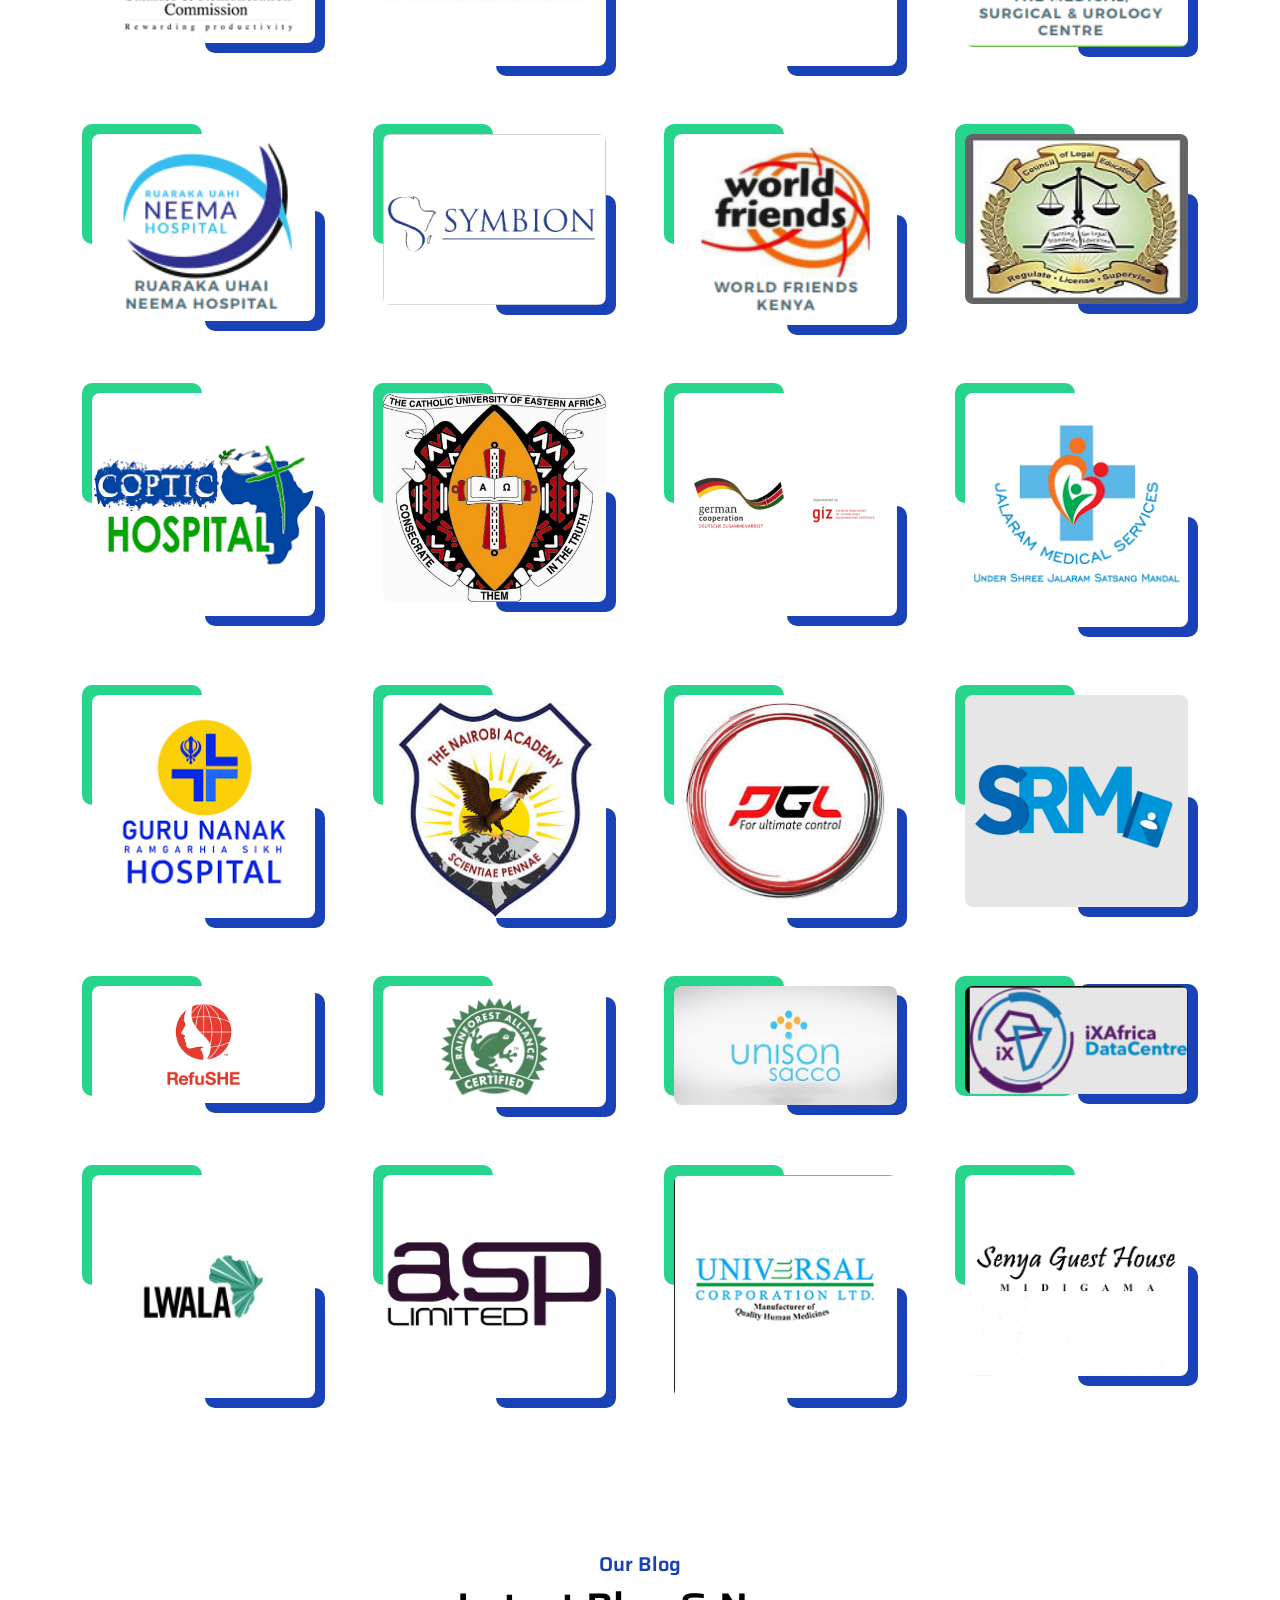
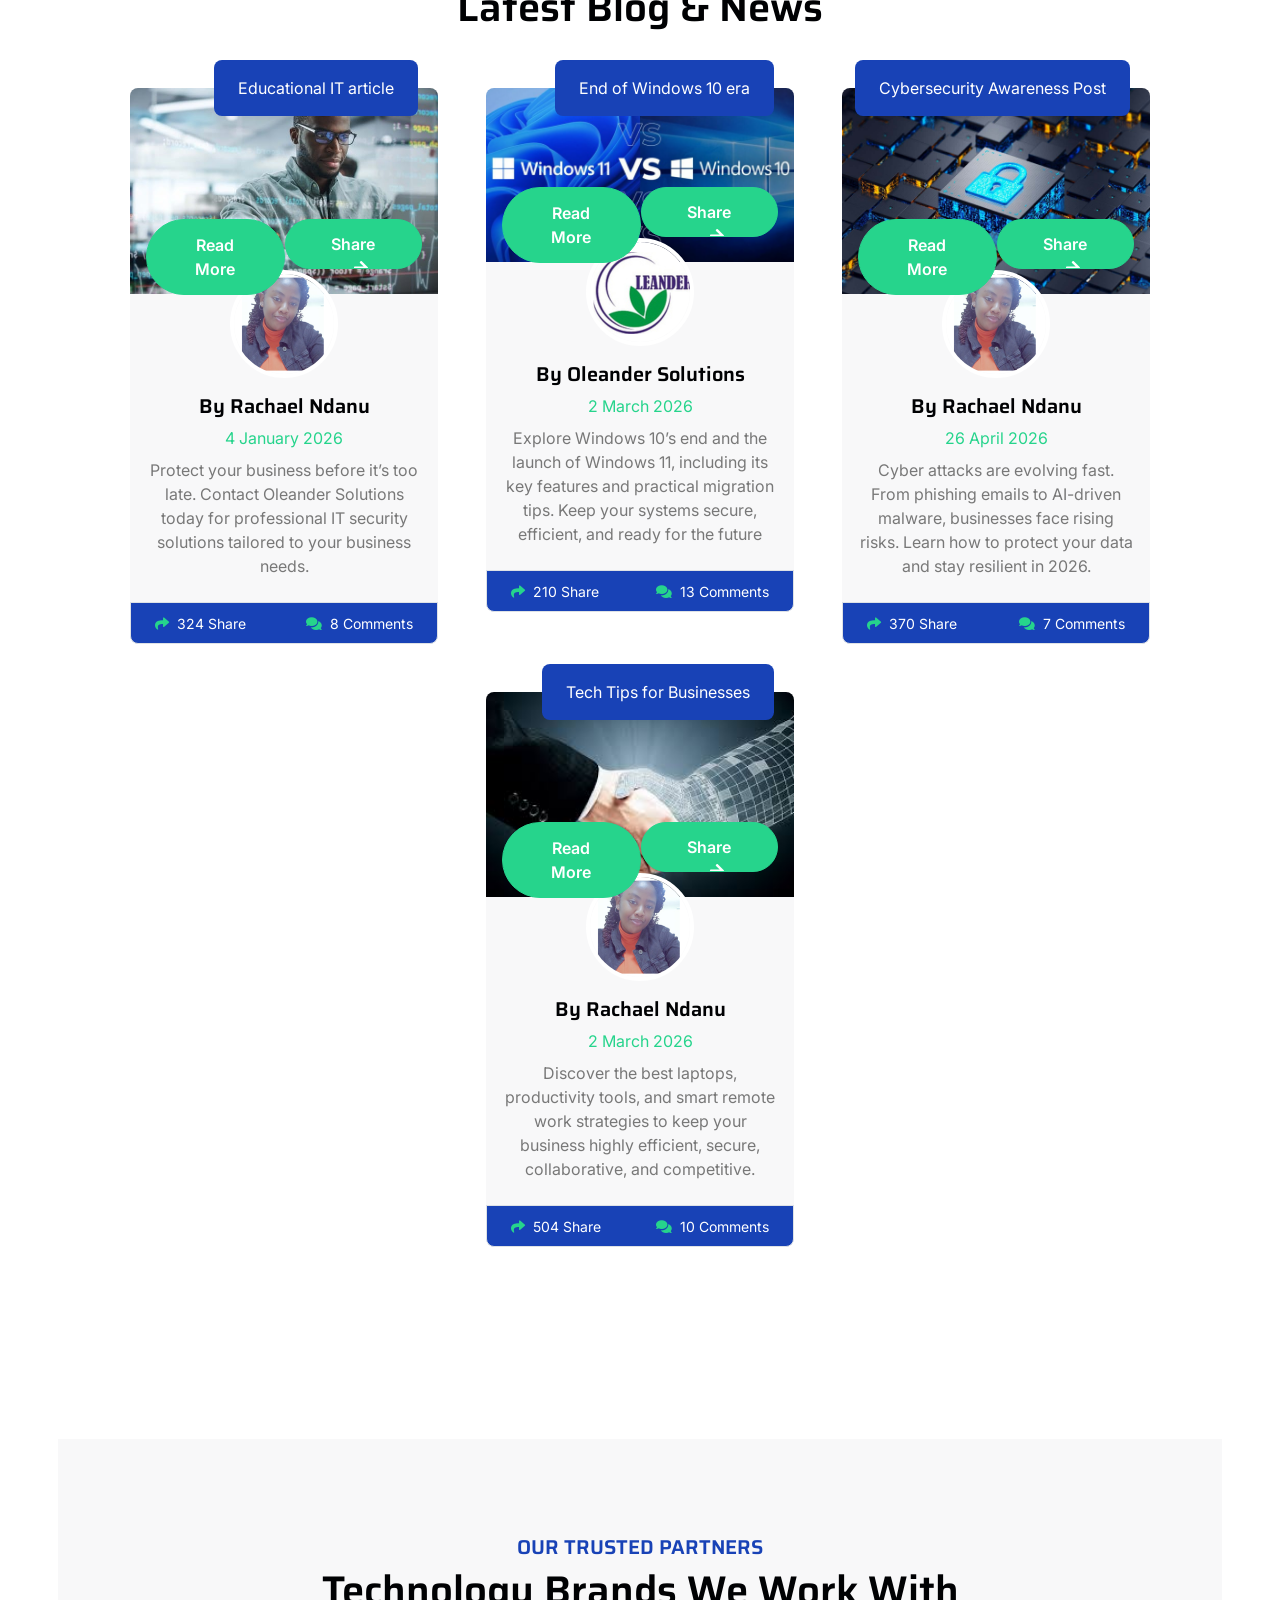
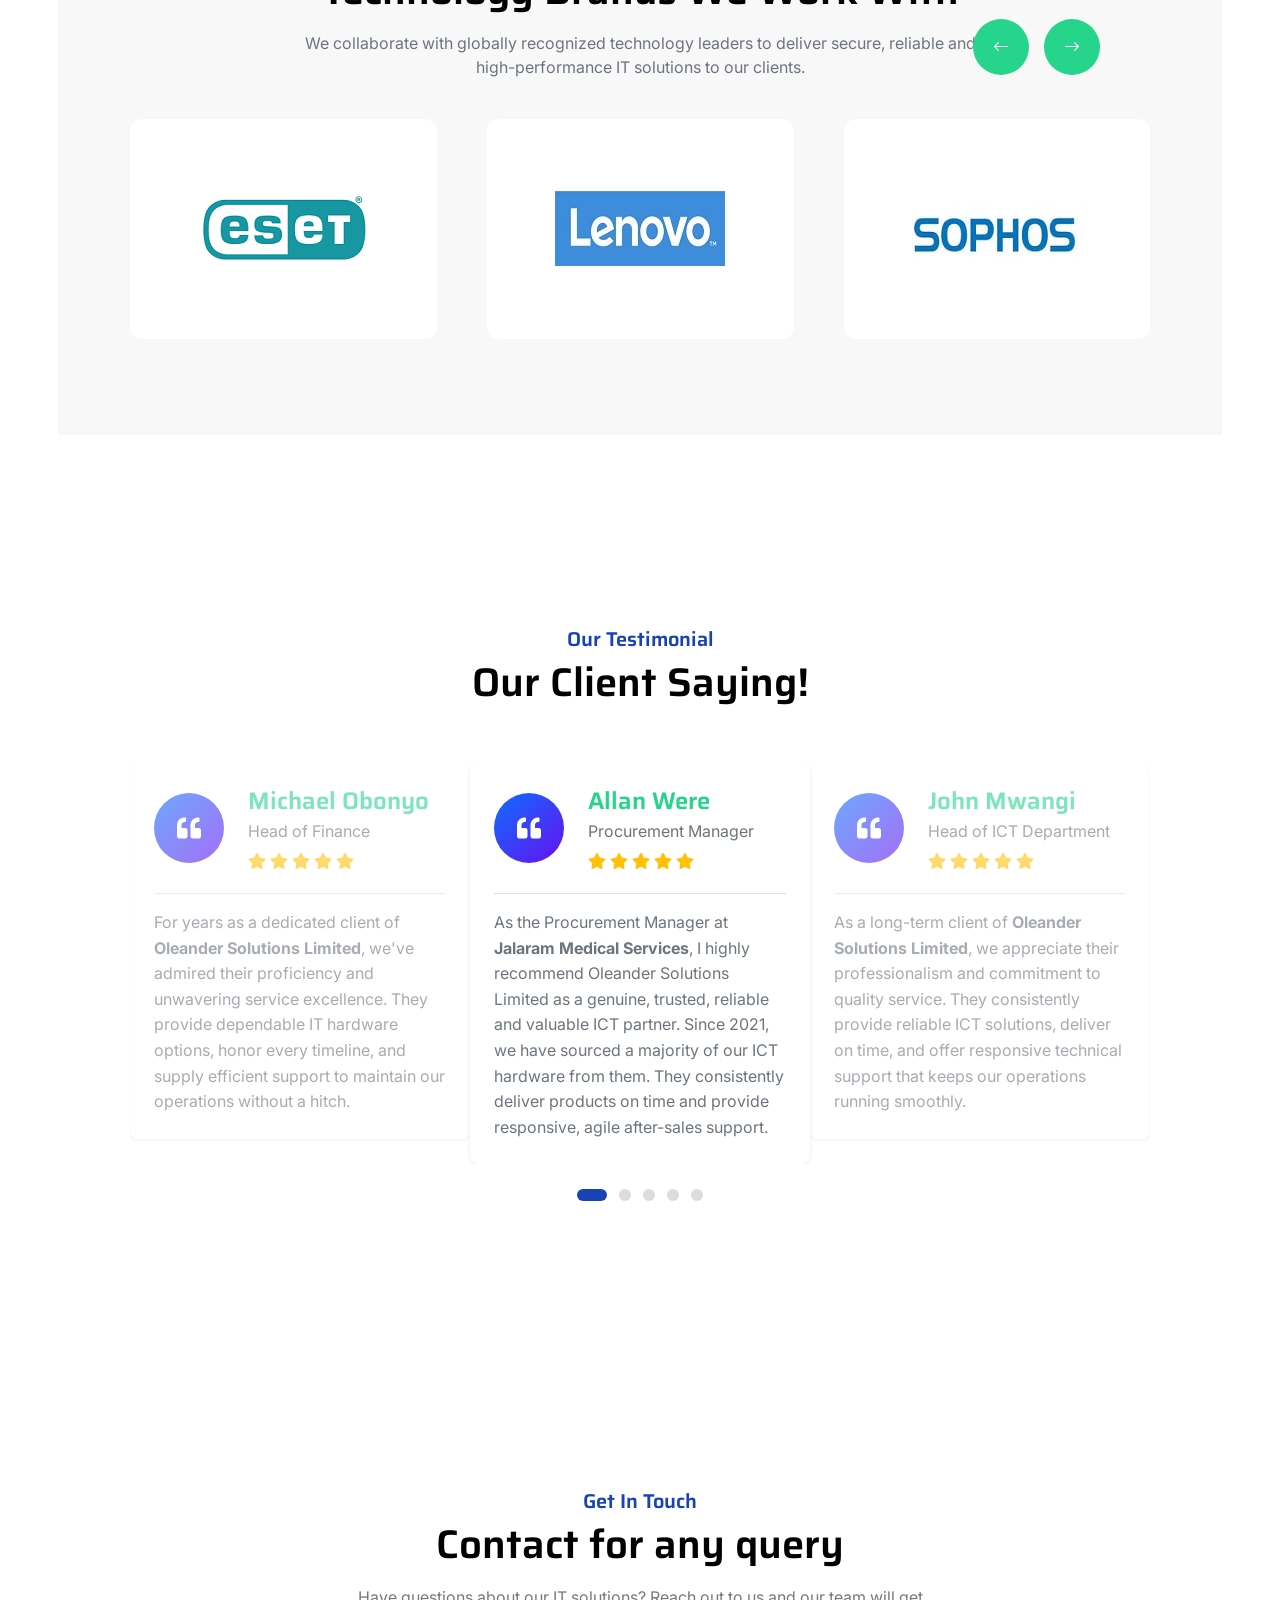
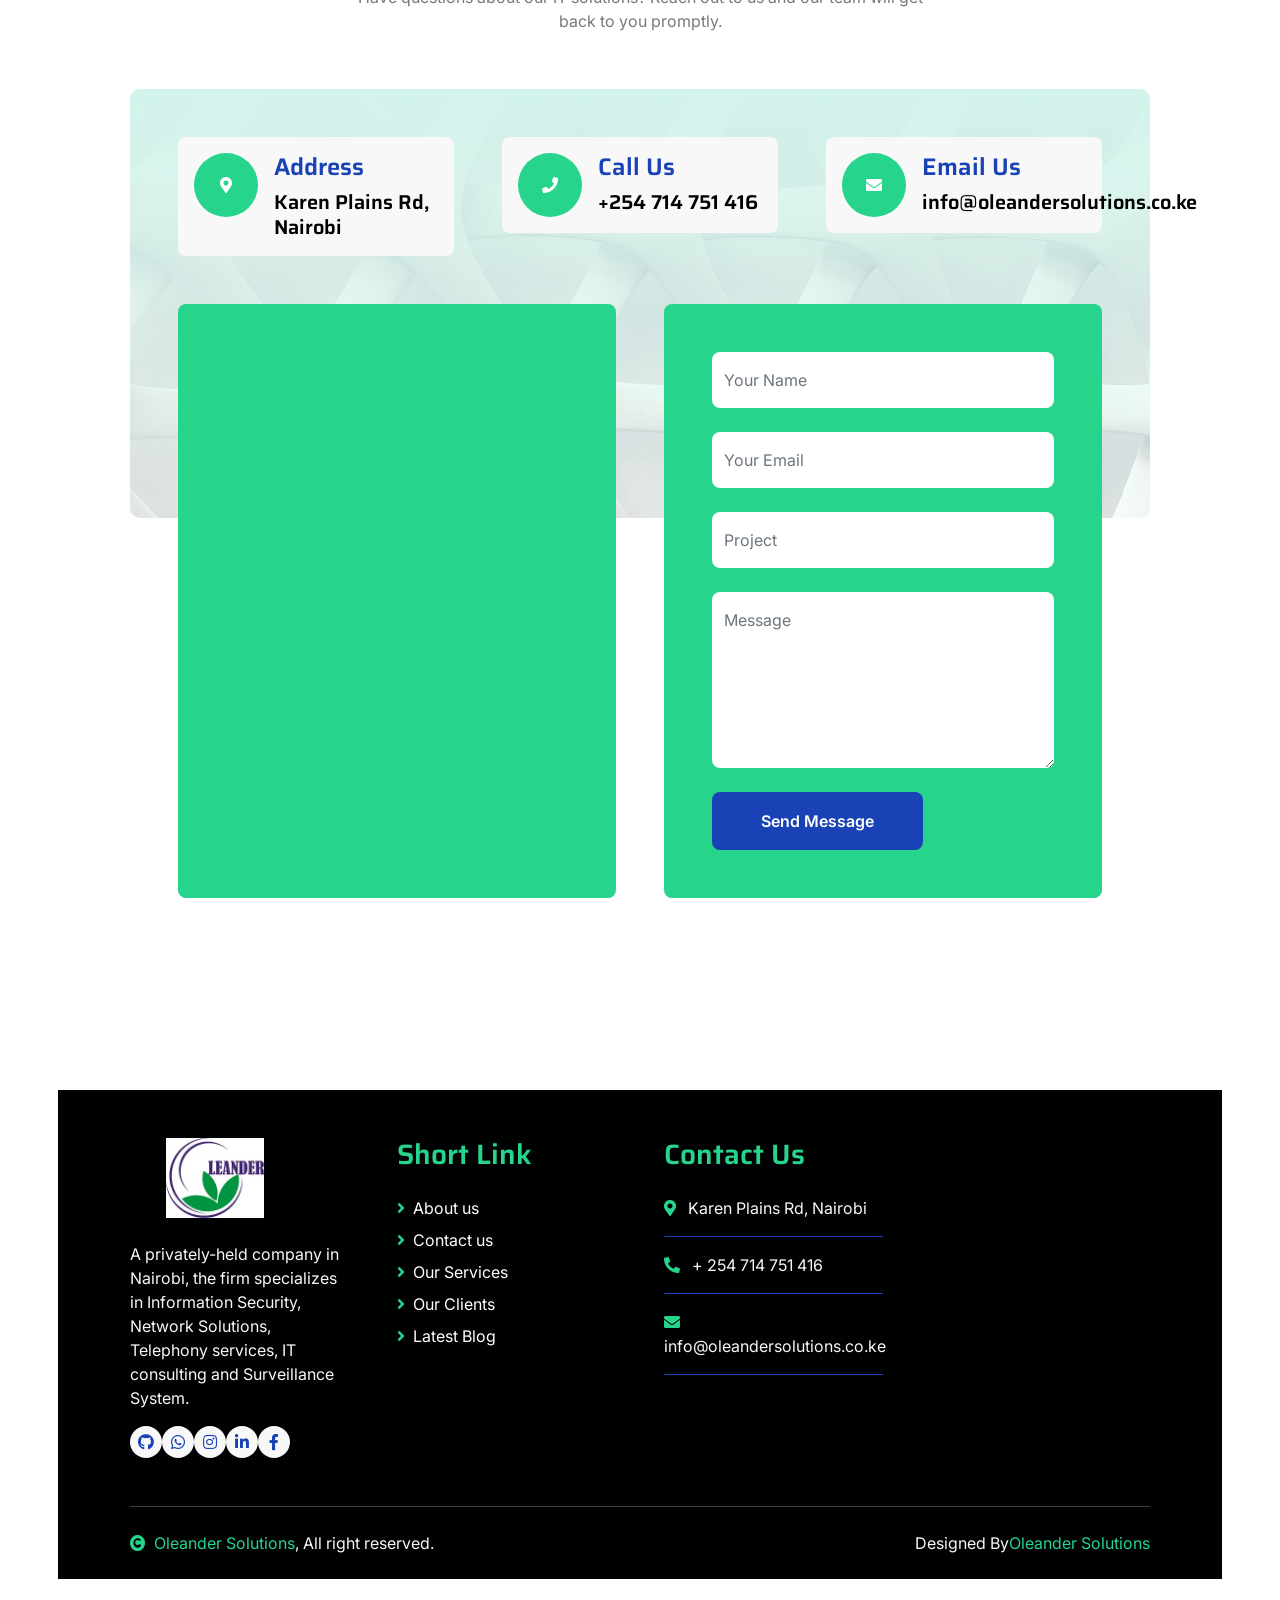
==== commit 9c824f49: "link" ====
--- a/index.html
+++ b/index.html
@@ -57,7 +57,7 @@
                             class="bg-light nav-fill btn btn-sm-square rounded-circle">
                             <i class="fab fa-instagram text-primary"></i>
                         </a>
-                        <a href="https://www.linkedin.com/in/YOUR_USERNAME" target="_blank" rel="noopener" aria-label="LinkedIn"
+                        <a href="https://www.linkedin.com/in/oleander-solutions-limited-36b3373b3/" target="_blank" rel="noopener" aria-label="LinkedIn"
                             class="bg-light nav-fill btn btn-sm-square rounded-circle">
                             <i class="fab fa-linkedin-in text-primary"></i>
                         </a>
@@ -1471,7 +1471,7 @@
                                 </div>
                                 <div class="ms-3">
                                     <h4 class="text-primary">Address</h4>
-                                    <a href="https://maps.app.goo.gl/QkLeGMLmTJBdZRtt9" target="_blank" class="h5">
+                                    <a href="https://maps.app.goo.gl/QkLeGMLmTJBdZRtt9" target="_blank" rel="noopener noreferrer" class="h5">
                                         Karen Plains Rd, Nairobi
                                     </a>
                                 </div>
@@ -1597,7 +1597,7 @@
                                 aria-label="Instagram" class="bg-light nav-fill btn btn-sm-square rounded-circle">
                                 <i class="fab fa-instagram text-primary"></i>
                             </a>
-                            <a href="https://www.linkedin.com/in/YOUR_USERNAME" target="_blank" rel="noopener"
+                            <a href="https://www.linkedin.com/in/oleander-solutions-limited-36b3373b3/" target="_blank" rel="noopener"
                                 aria-label="LinkedIn" class="bg-light nav-fill btn btn-sm-square rounded-circle">
                                 <i class="fab fa-linkedin-in text-primary"></i>
                             </a>
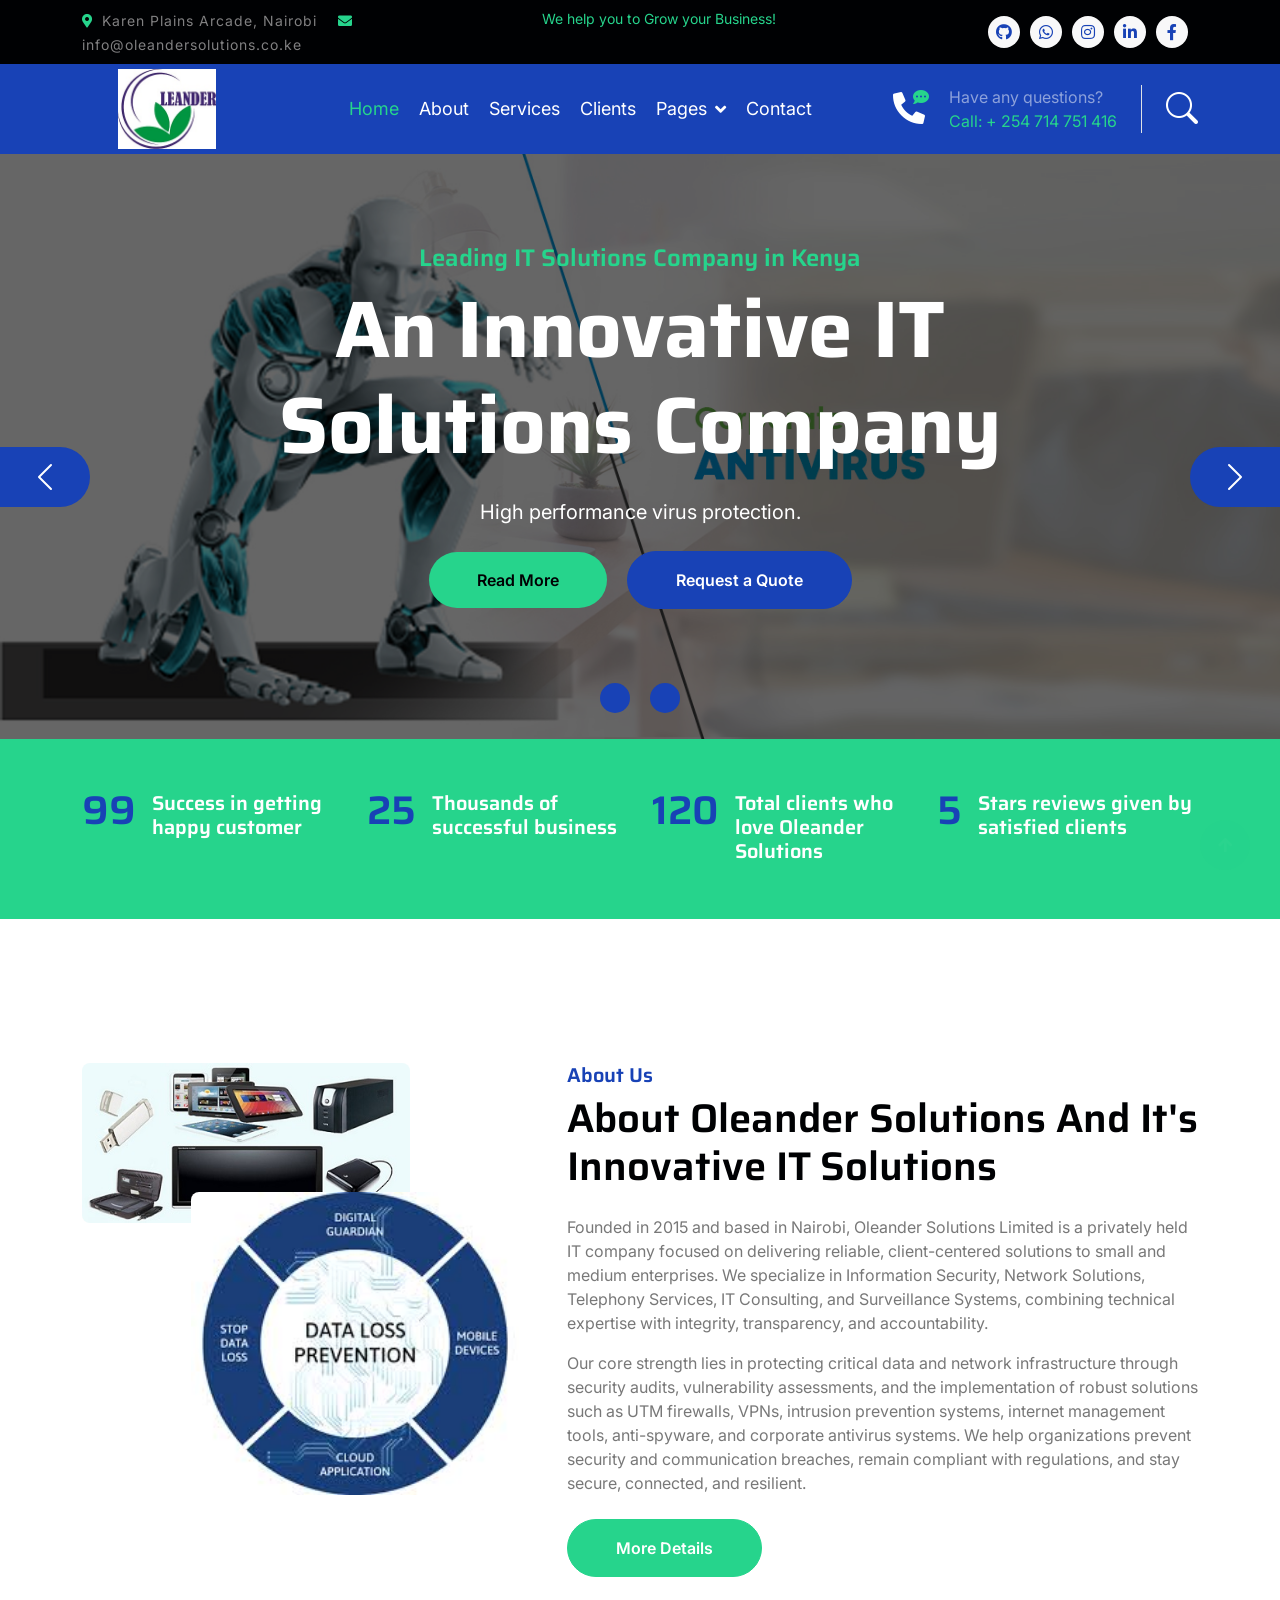
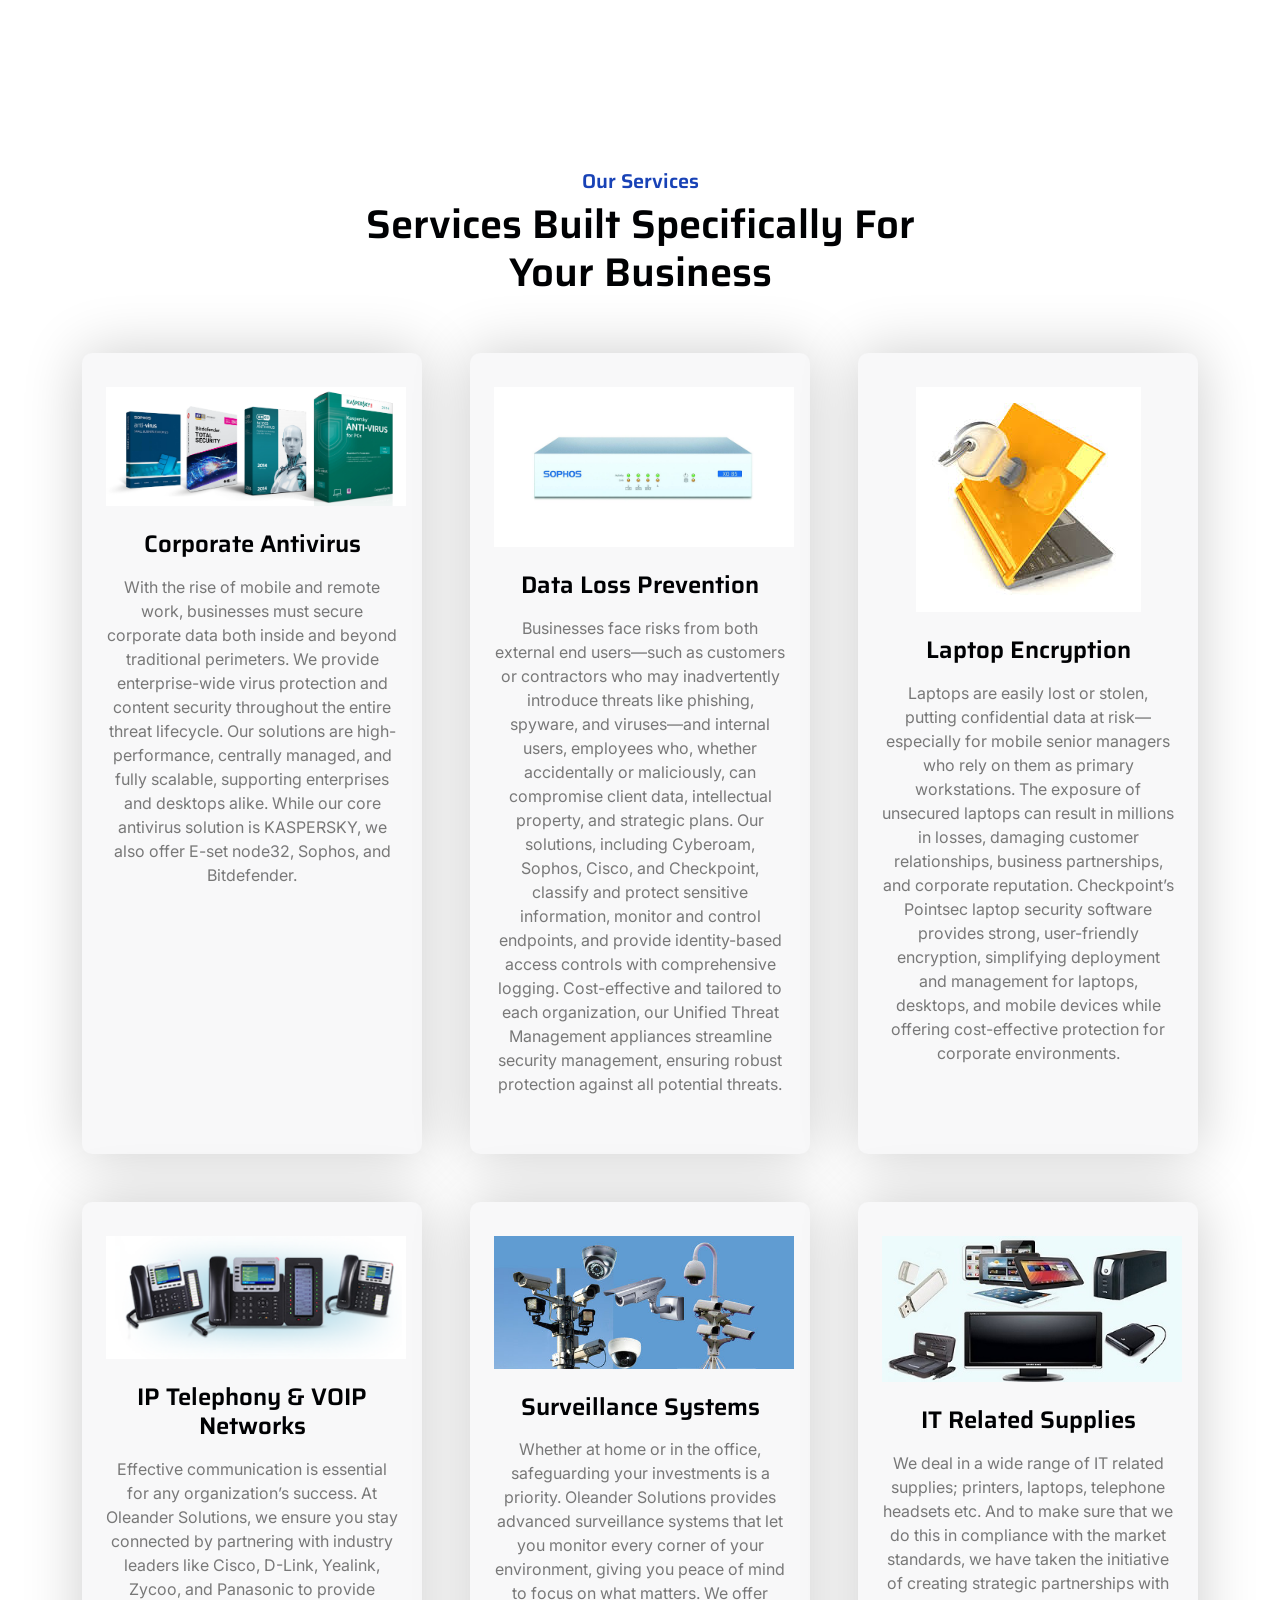
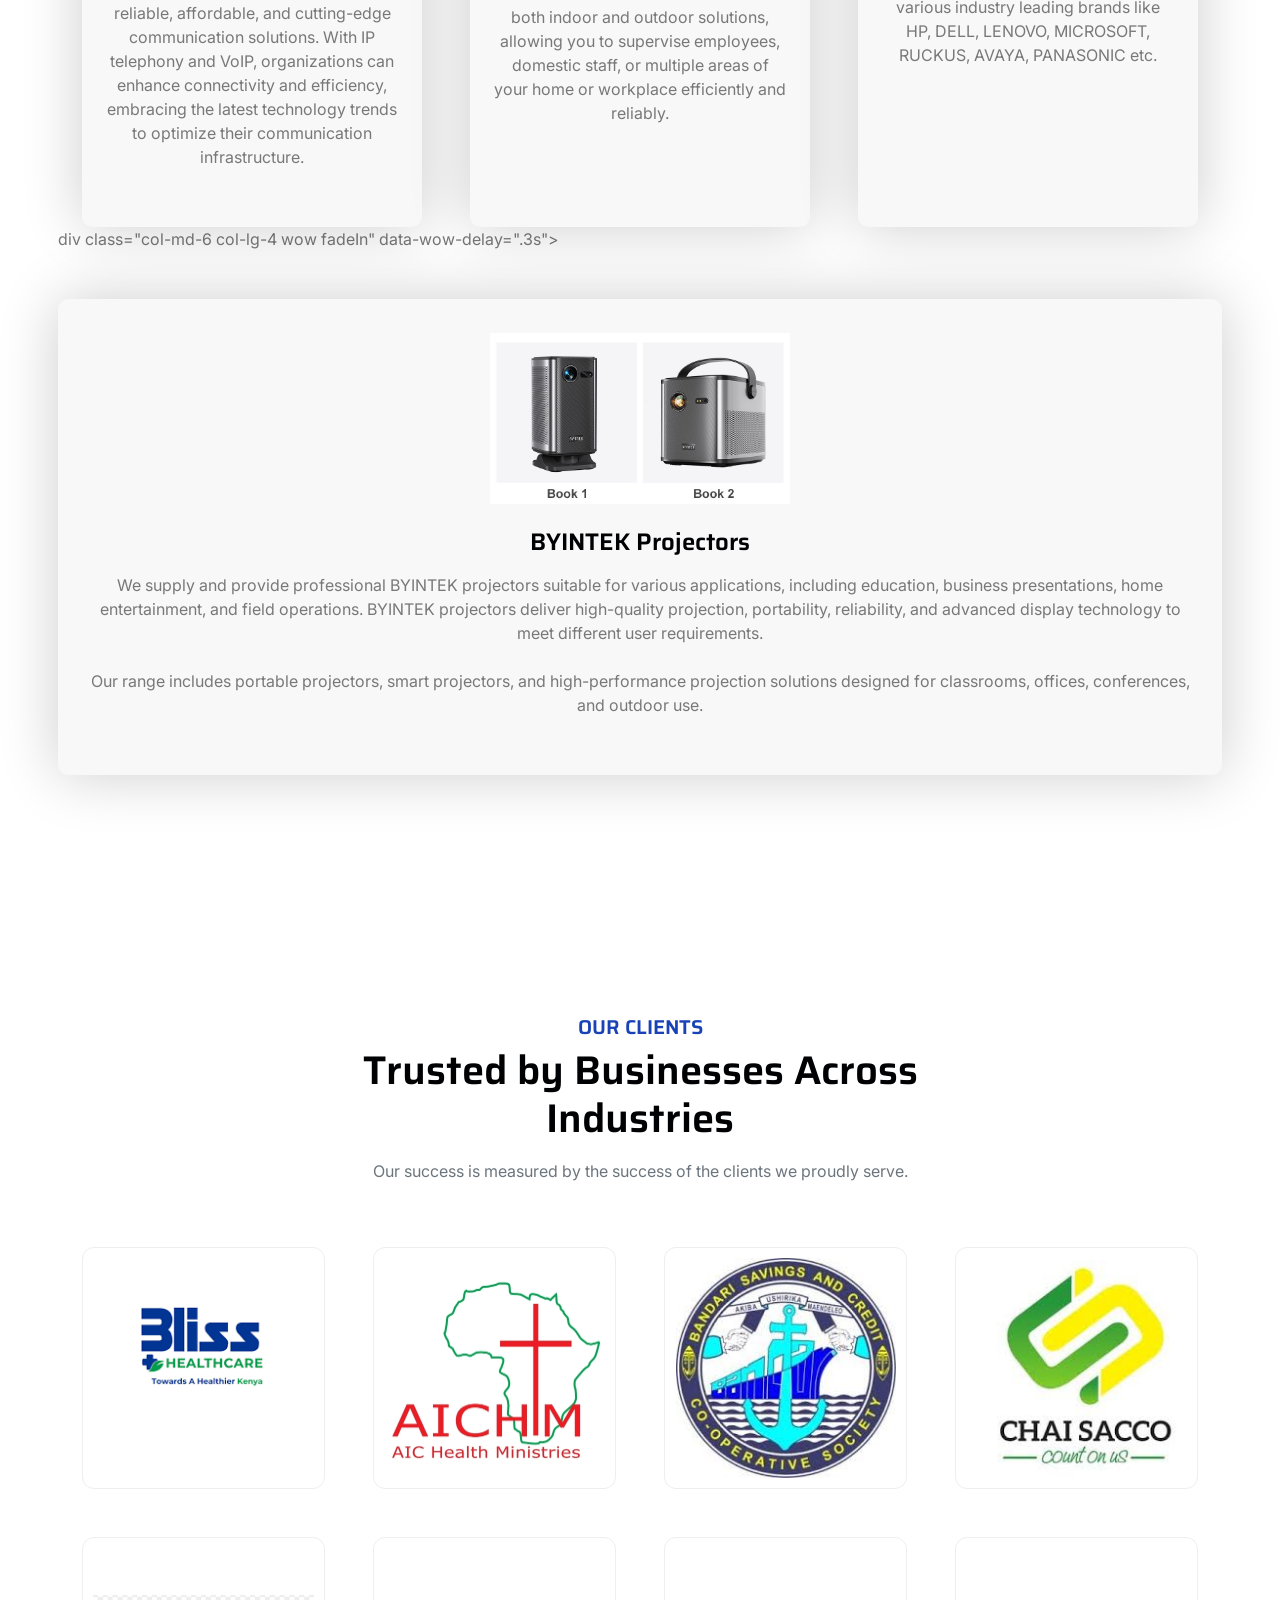
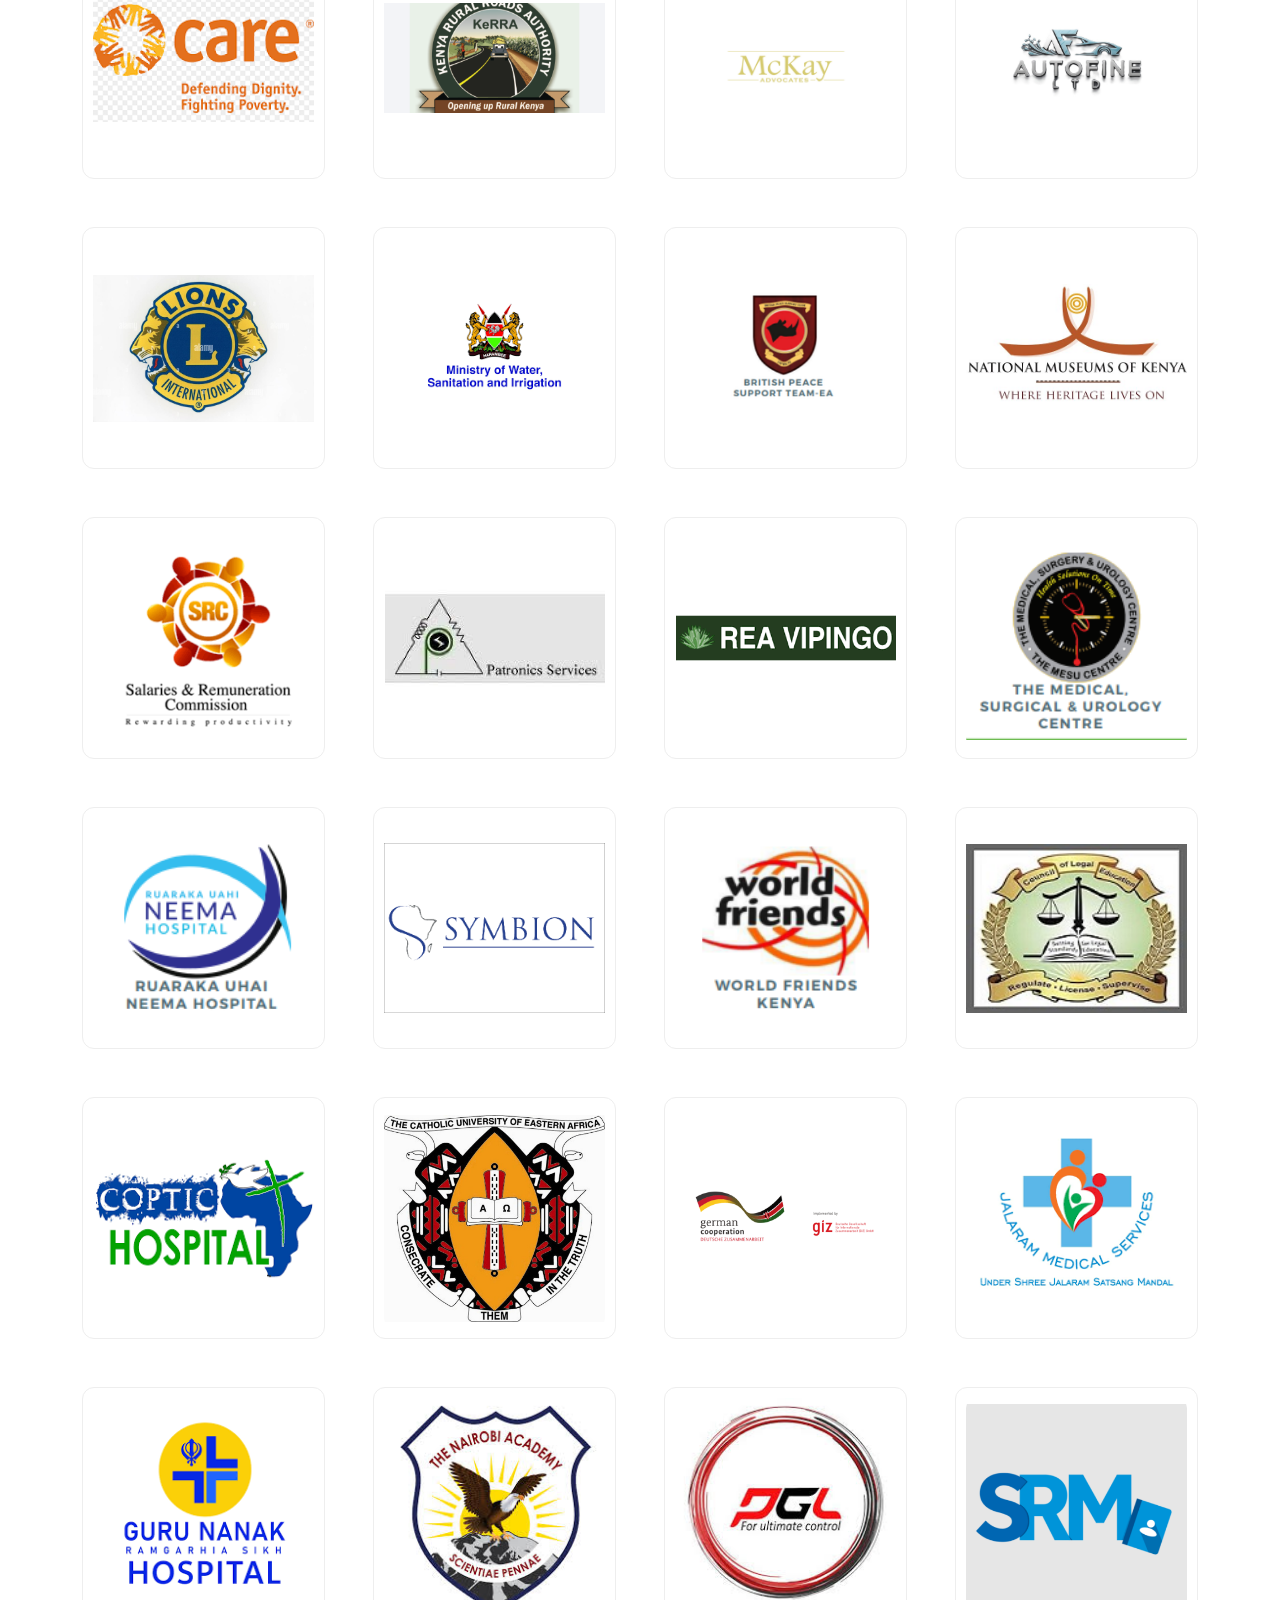
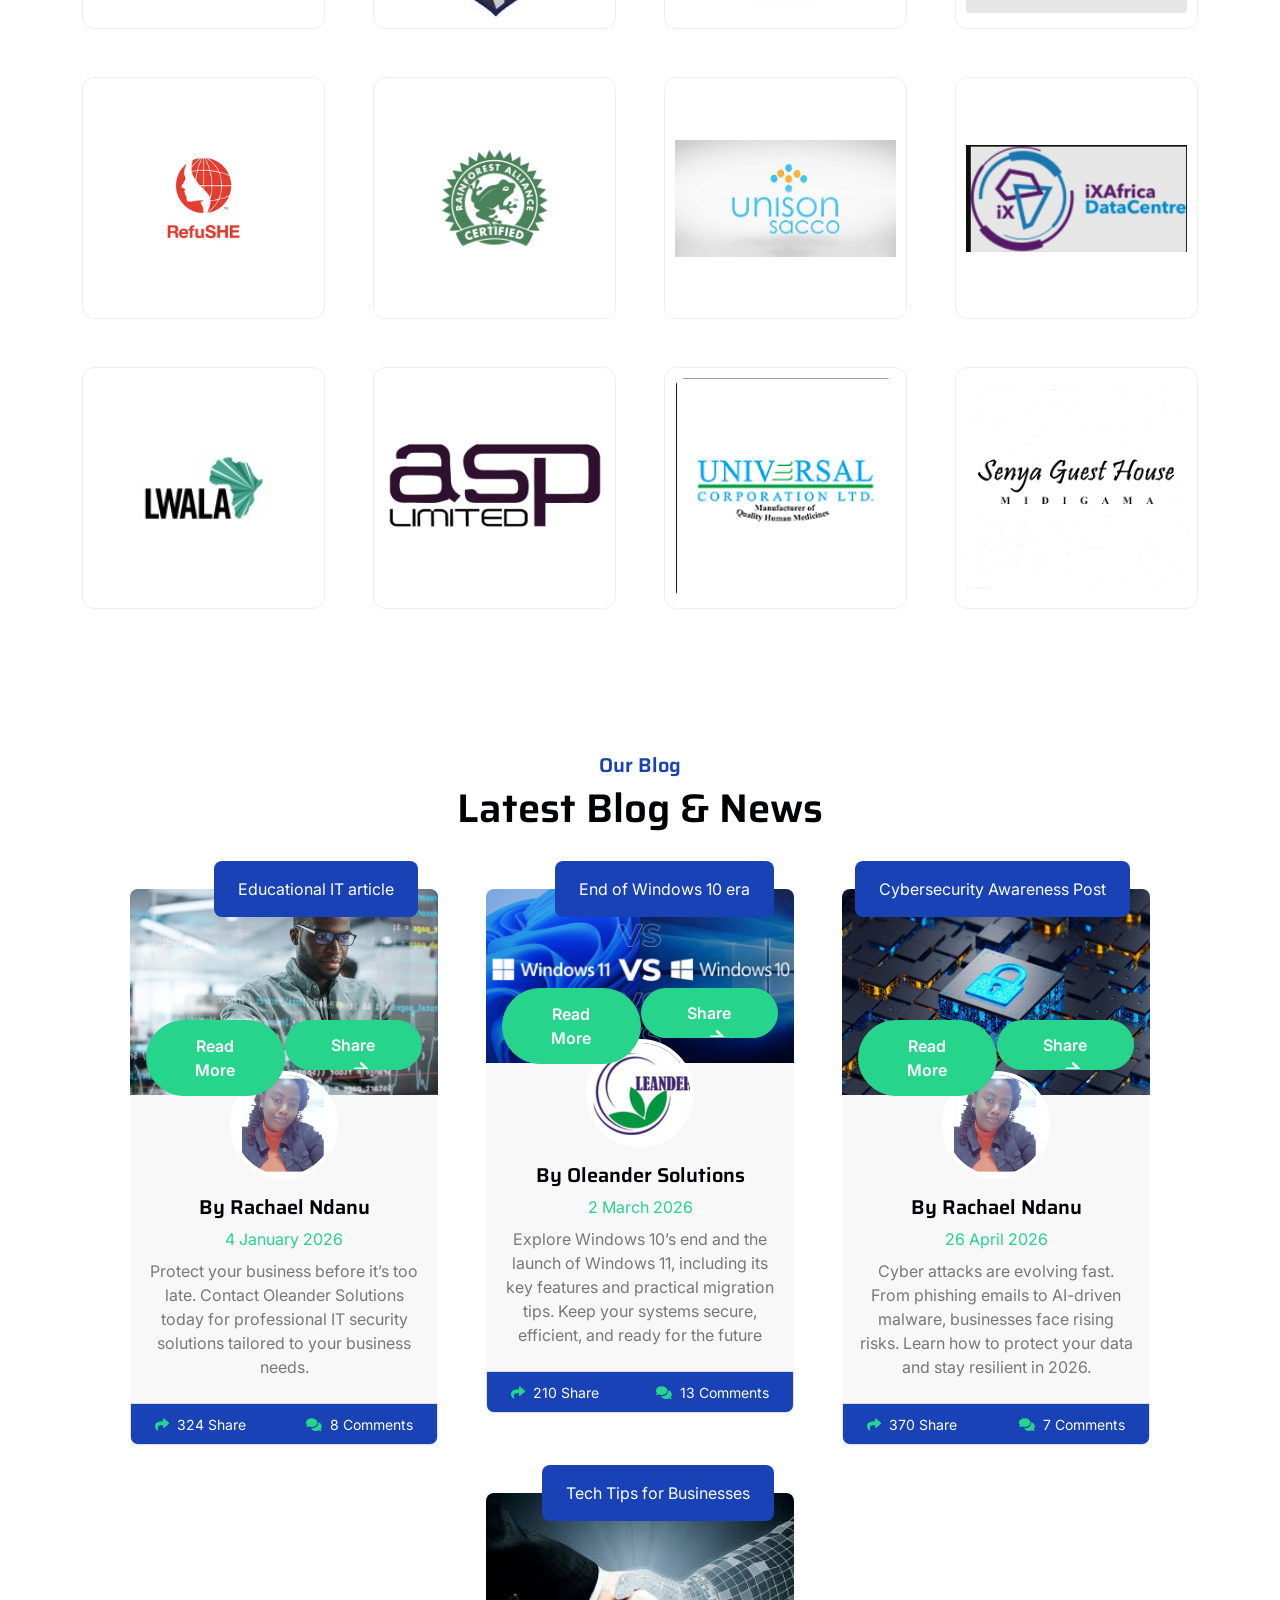
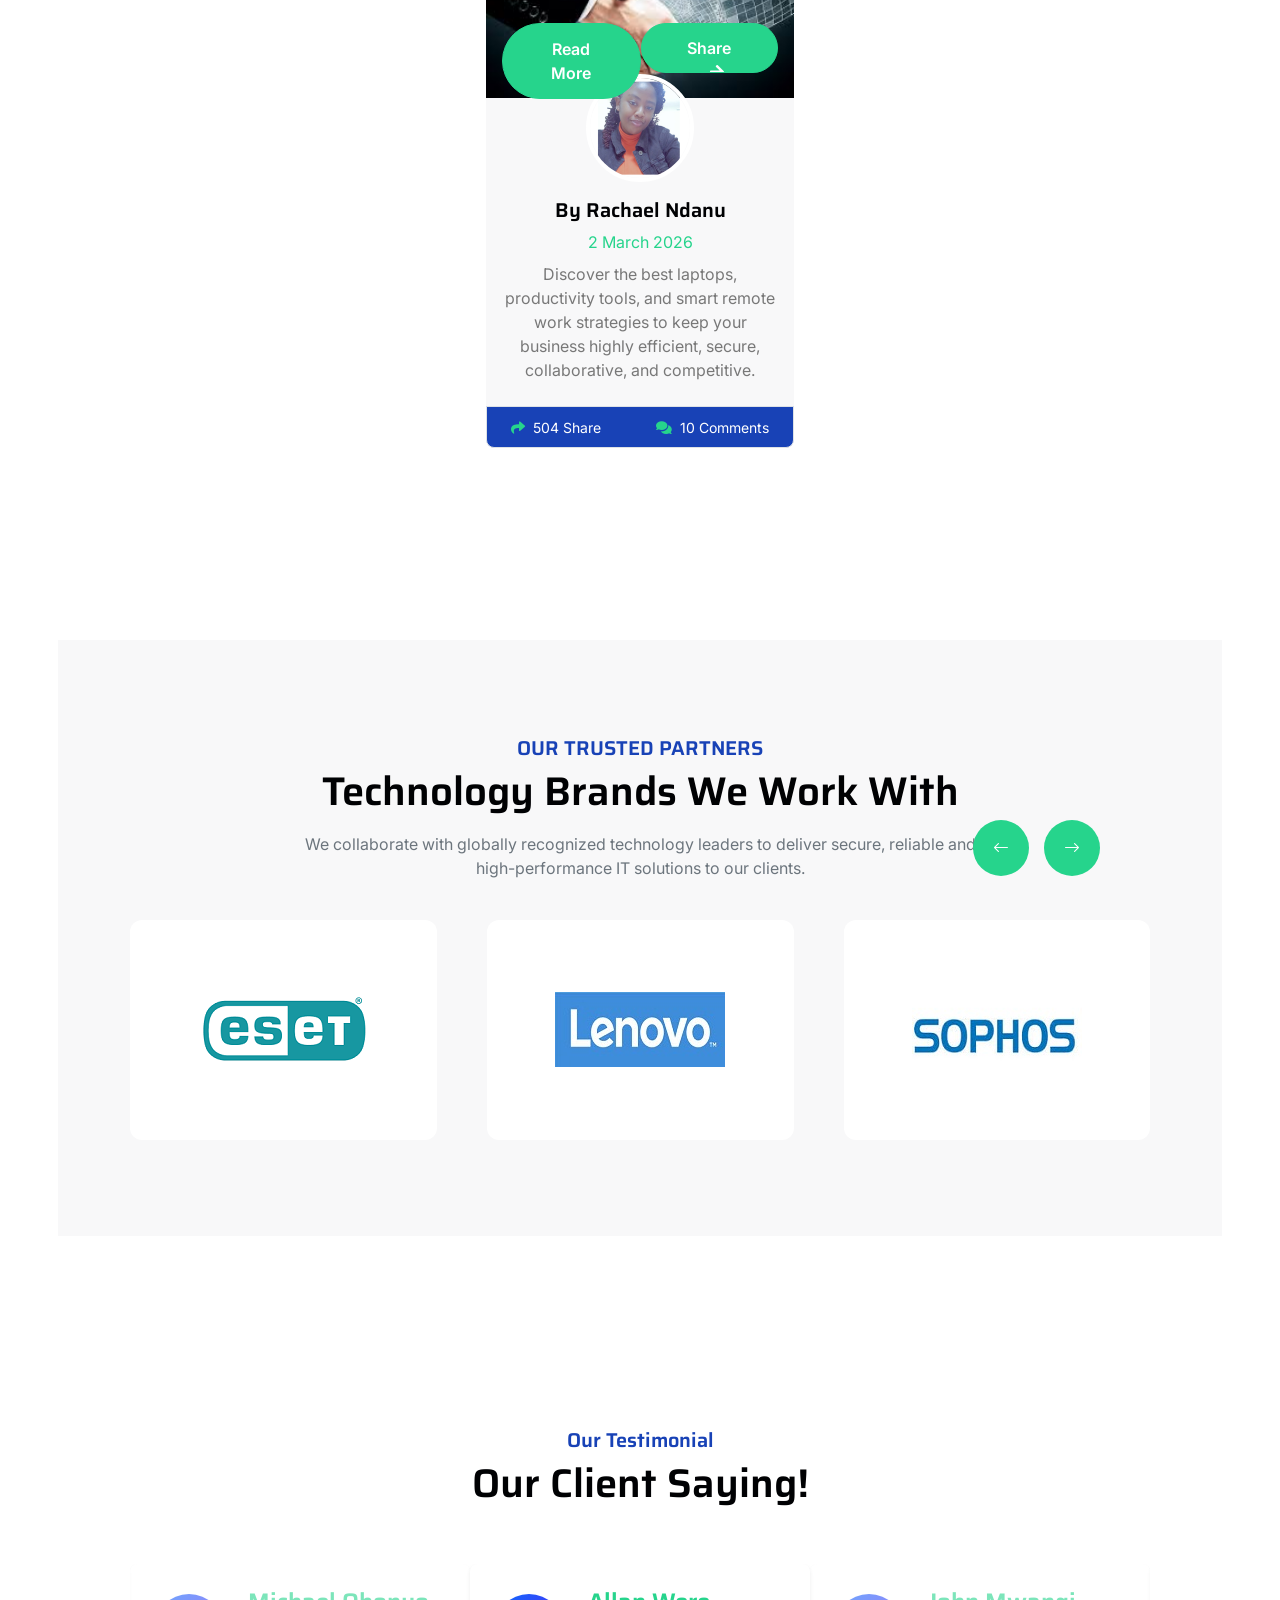
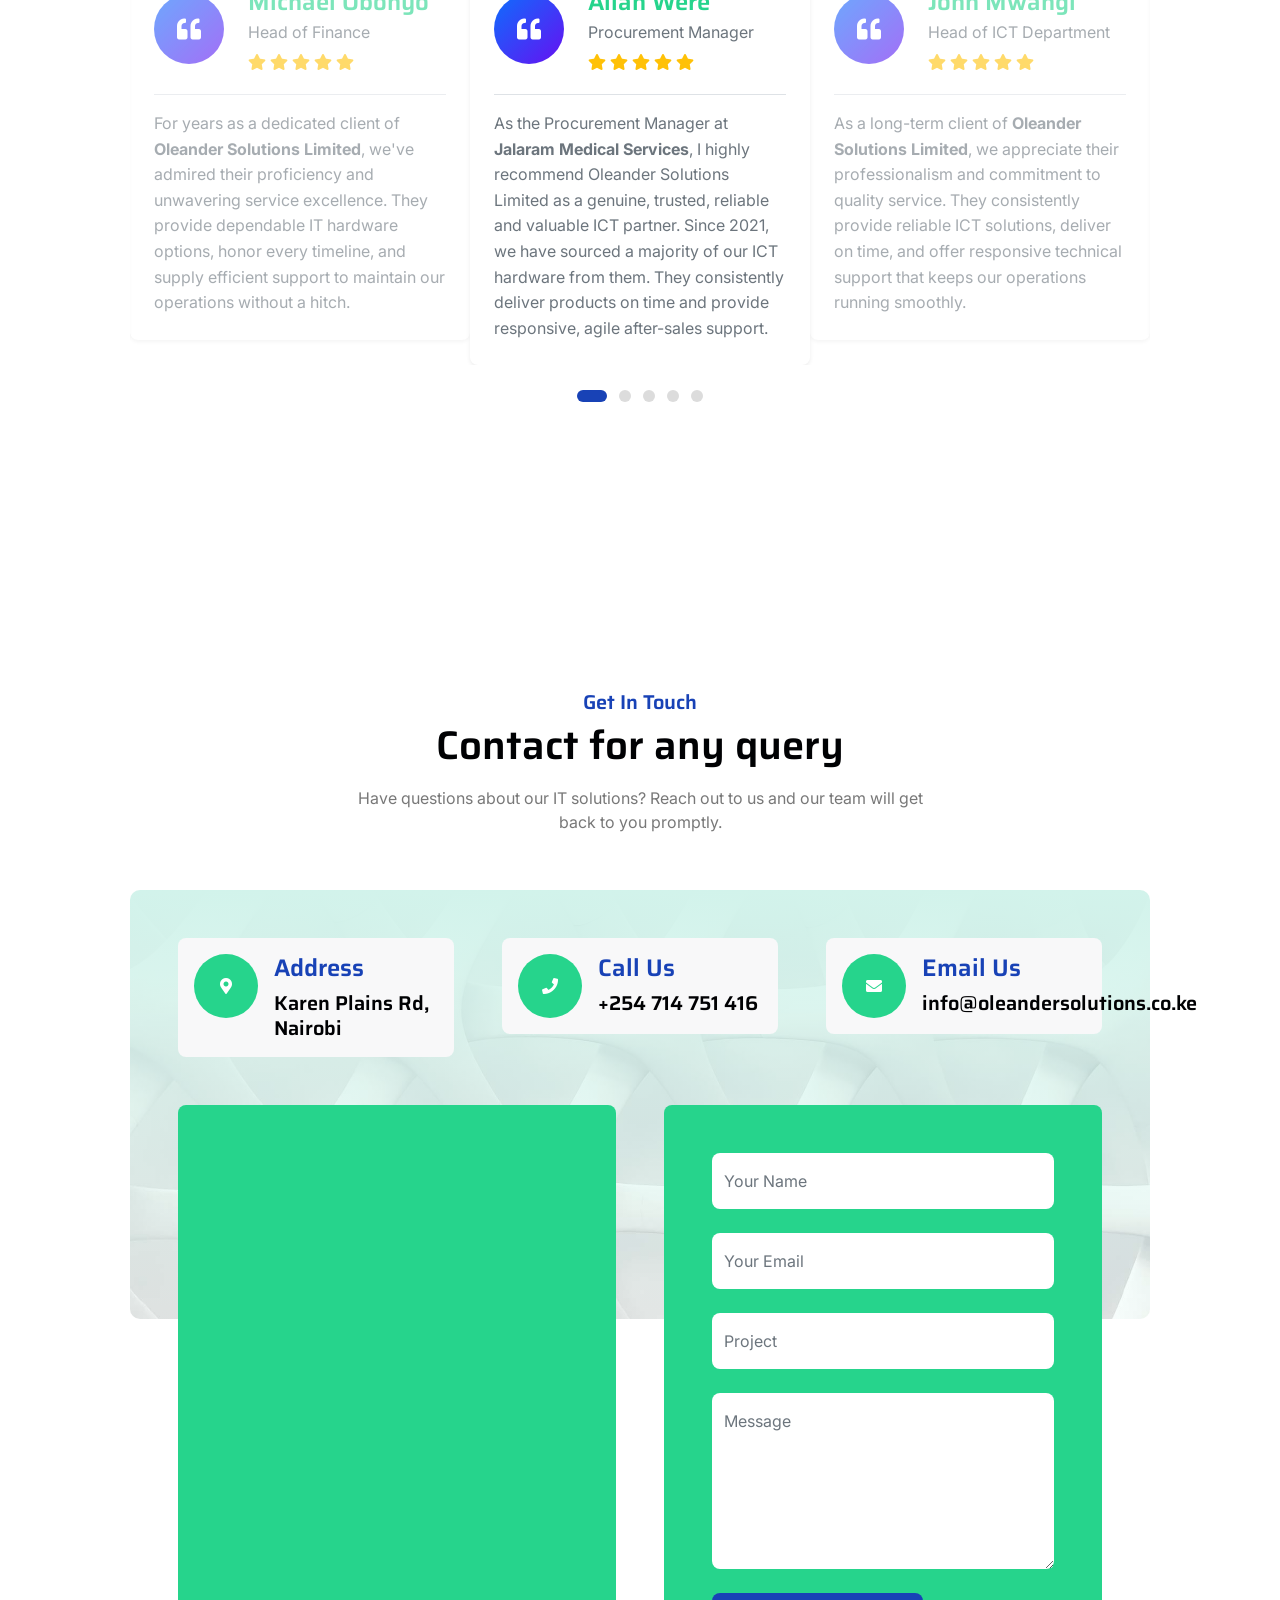
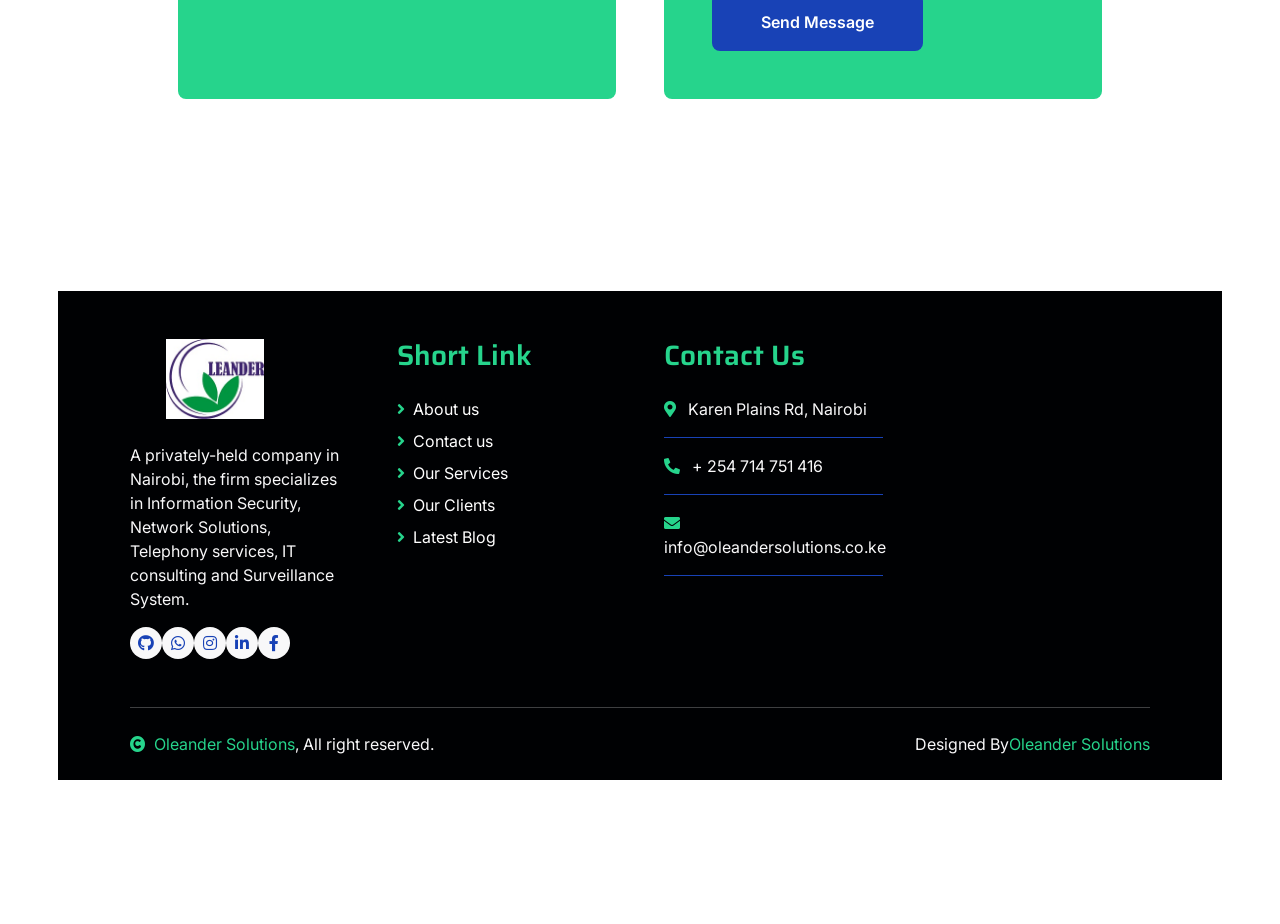
==== commit 56f0196c: "pushie" ====
--- a/index.html
+++ b/index.html
@@ -462,6 +462,32 @@
                             </div>
                         </div>
                     </div>
+
+                    div class="col-md-6 col-lg-4 wow fadeIn" data-wow-delay=".3s">
+                    <div class="services-item bg-light">
+                        <div class="p-4 text-center services-content">
+                            <div class="services-content-icon">
+                    
+                                <!-- Replace icon with image -->
+                                <img src="img/byintek_projectors.jpg" alt="BYINTEK Projectors" class="img-fluid mb-4"
+                                    style="max-width: 300px; height: auto;">
+                    
+                                <h4 class="mb-3">BYINTEK Projectors</h4>
+                    
+                                <p class="mb-4">
+                                    We supply and provide professional BYINTEK projectors suitable for various applications,
+                                    including education, business presentations, home entertainment, and field operations.
+                                    BYINTEK projectors deliver high-quality projection, portability, reliability, and advanced
+                                    display technology to meet different user requirements.
+                                    <br><br>
+                                    Our range includes portable projectors, smart projectors, and high-performance projection
+                                    solutions designed for classrooms, offices, conferences, and outdoor use.
+                                </p>
+                    
+                            </div>
+                        </div>
+                    </div>
+                    </div>
         
         
                 </div>
--- a/css/style.css
+++ b/css/style.css
@@ -368,67 +368,141 @@
 
 /*** Project Start ***/
 
+/*** CLIENTS / PROJECT SECTION START ***/
+
+.project-item {
+    height: 100%;
+    border: 1px solid #eee;
+    border-radius: 12px;
+    padding: 10px;
+    background: #fff;
+    transition: all 0.3s ease;
+    position: relative;
+    overflow: hidden;
+}
+
+.project-item:hover {
+    transform: translateY(-6px);
+    box-shadow: 0 8px 25px rgba(0, 0, 0, 0.1);
+}
+
+/* Image Container */
 .project-img {
     position: relative;
-    padding: 10px;
+    height: 220px; /* uniform height */
+    display: flex;
+    align-items: center;
+    justify-content: center;
+    overflow: hidden;
+    border-radius: 10px;
+    background: #fff;
+}
+
+/* Images */
+.project-img img {
+    width: 100%;
+    height: 100%;
+    object-fit: contain; /* keeps logos neat */
+    transition: transform 0.4s ease;
+}
+
+/* Hover zoom */
+.project-item:hover .project-img img {
+    transform: scale(1.05);
+}
+
+/* Decorative background borders */
+.project-img::before,
+.project-img::after {
+    content: "";
+    position: absolute;
+    width: 100%;
+    height: 100%;
+    border-radius: 10px;
+    z-index: -1;
+    transition: 0.4s ease;
 }
 
 .project-img::before {
-    content: "";
-    position: absolute;
-    width: 120px;
-    height: 120px;
     top: 0;
     left: 0;
     background: var(--bs-secondary);
-    border-radius: 10px;
-    opacity: 1;
-    z-index: -1;
-    transition: .5s;
+    opacity: 0.08;
 }
 
 .project-img::after {
-    content: "";
-    width: 120px;
-    height: 120px;
-    position: absolute;
+    bottom: 0;
     right: 0;
-    bottom: 0;
-    background: var(--bs-primary);
-    border-radius: 10px;
-    opacity: 1;
-    z-index: -1;
-    transition: .5s;
-}
-
-.project-content {
-    position: absolute;
-    width: 100%;
-    height: 100%;
-    top: 0;
-    left: 0;
-    display: flex;
-    align-items: center;
-    justify-content: center;
-    opacity: 0;
-}
-
-.project-content a {
-    display: inline-block;
-    padding: 20px 25px;
-    background: var(--bs-primary);
-    border-radius: 10px;
-}
-
-.project-item:hover .project-content {
-    opacity: 1;
-    transition: .5s;
-}
-
+    background: var(--bs-primary);
+    opacity: 0.08;
+}
+
+/* Hover removes background shapes */
 .project-item:hover .project-img::before,
 .project-item:hover .project-img::after {
     opacity: 0;
 }
+
+/* Overlay content */
+.project-content {
+    position: absolute;
+    top: 0;
+    left: 0;
+    width: 100%;
+    height: 100%;
+
+    display: flex;
+    align-items: center;
+    justify-content: center;
+
+    opacity: 0;
+    transition: 0.4s ease;
+}
+
+/* Show on hover */
+.project-item:hover .project-content {
+    opacity: 1;
+}
+
+/* Overlay button */
+.project-content a {
+    display: inline-block;
+    padding: 12px 20px;
+    background: var(--bs-primary);
+    border-radius: 8px;
+    text-decoration: none;
+    transition: 0.3s;
+}
+
+/* Text styling */
+.project-content h4 {
+    color: #fff;
+    font-size: 16px;
+    margin: 0;
+}
+
+/* Button hover */
+.project-content a:hover {
+    background: var(--bs-secondary);
+}
+
+/*** RESPONSIVE TWEAKS ***/
+
+/* Tablet */
+@media (max-width: 991px) {
+    .project-img {
+        height: 200px;
+    }
+}
+
+/* Mobile */
+@media (max-width: 576px) {
+    .project-img {
+        height: 180px;
+    }
+}
+
+/*** CLIENTS / PROJECT SECTION END ***/
 
 /*** Project End ***/
 
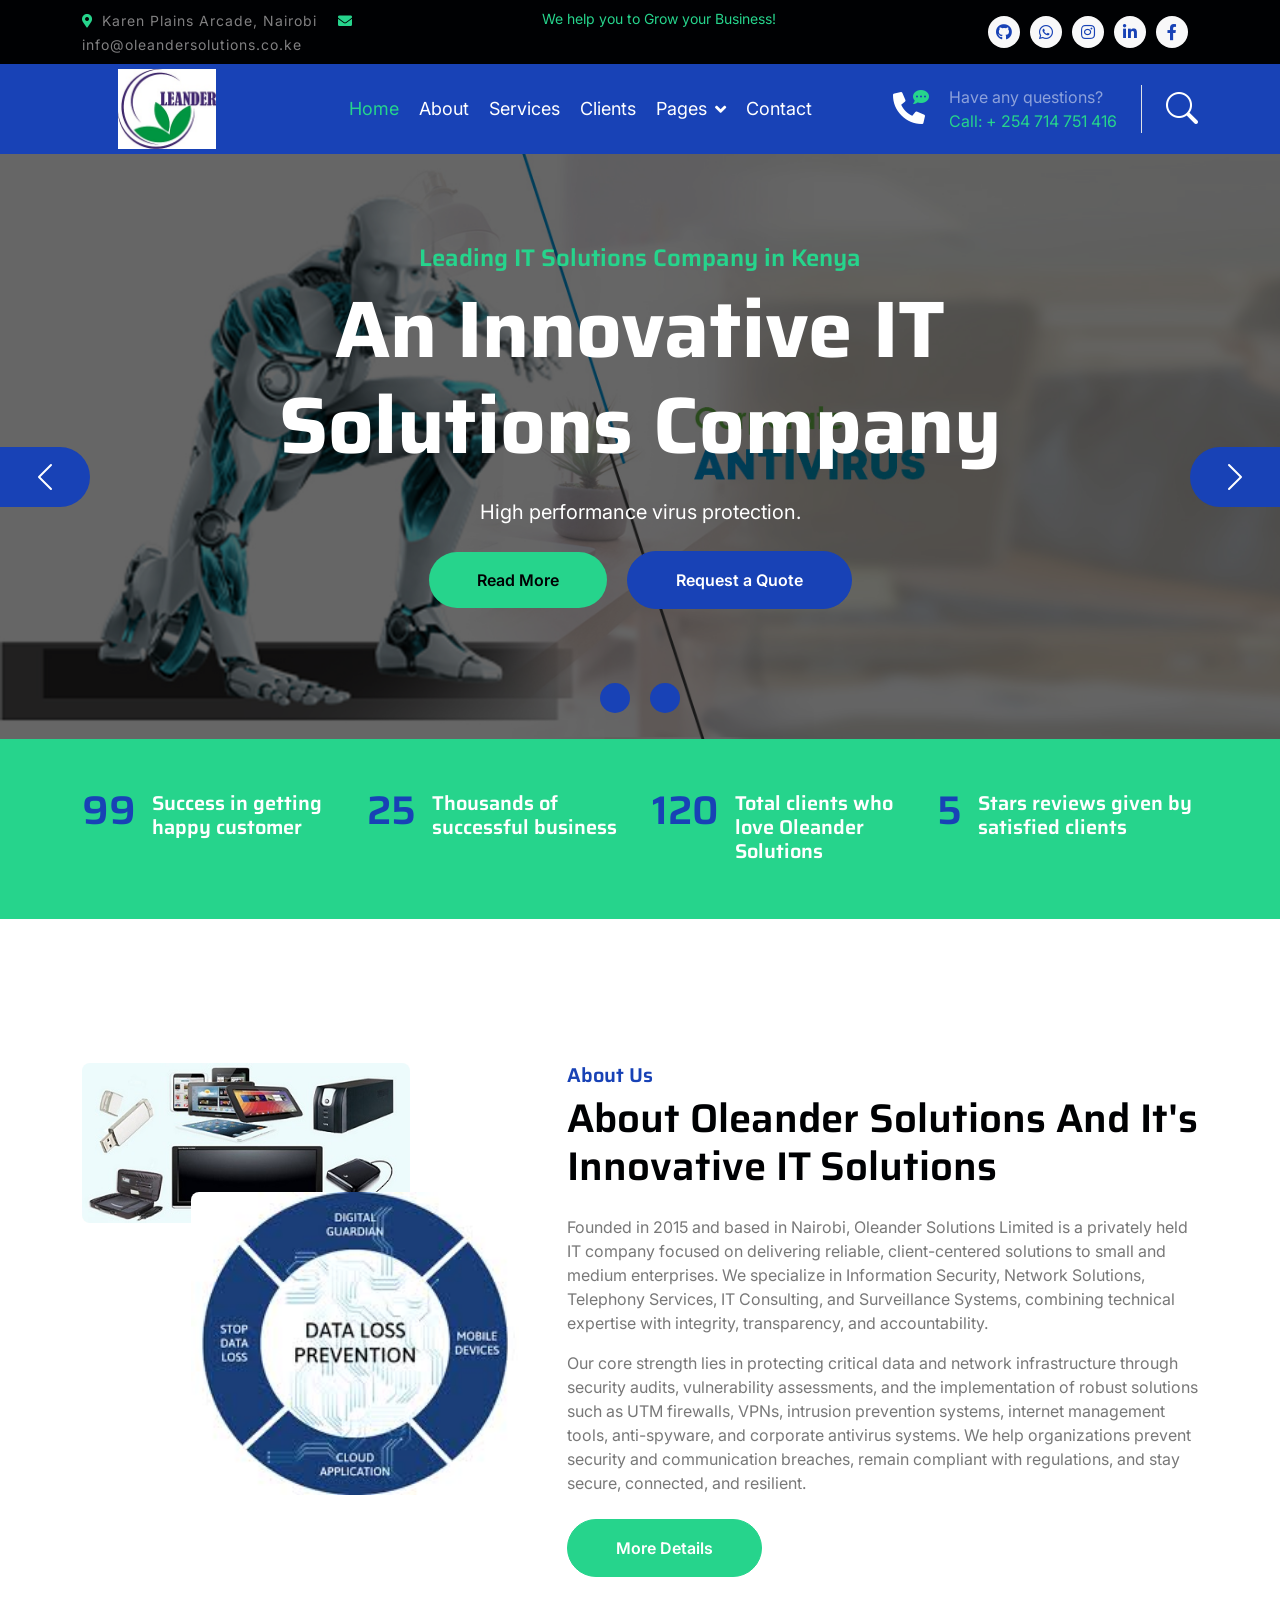
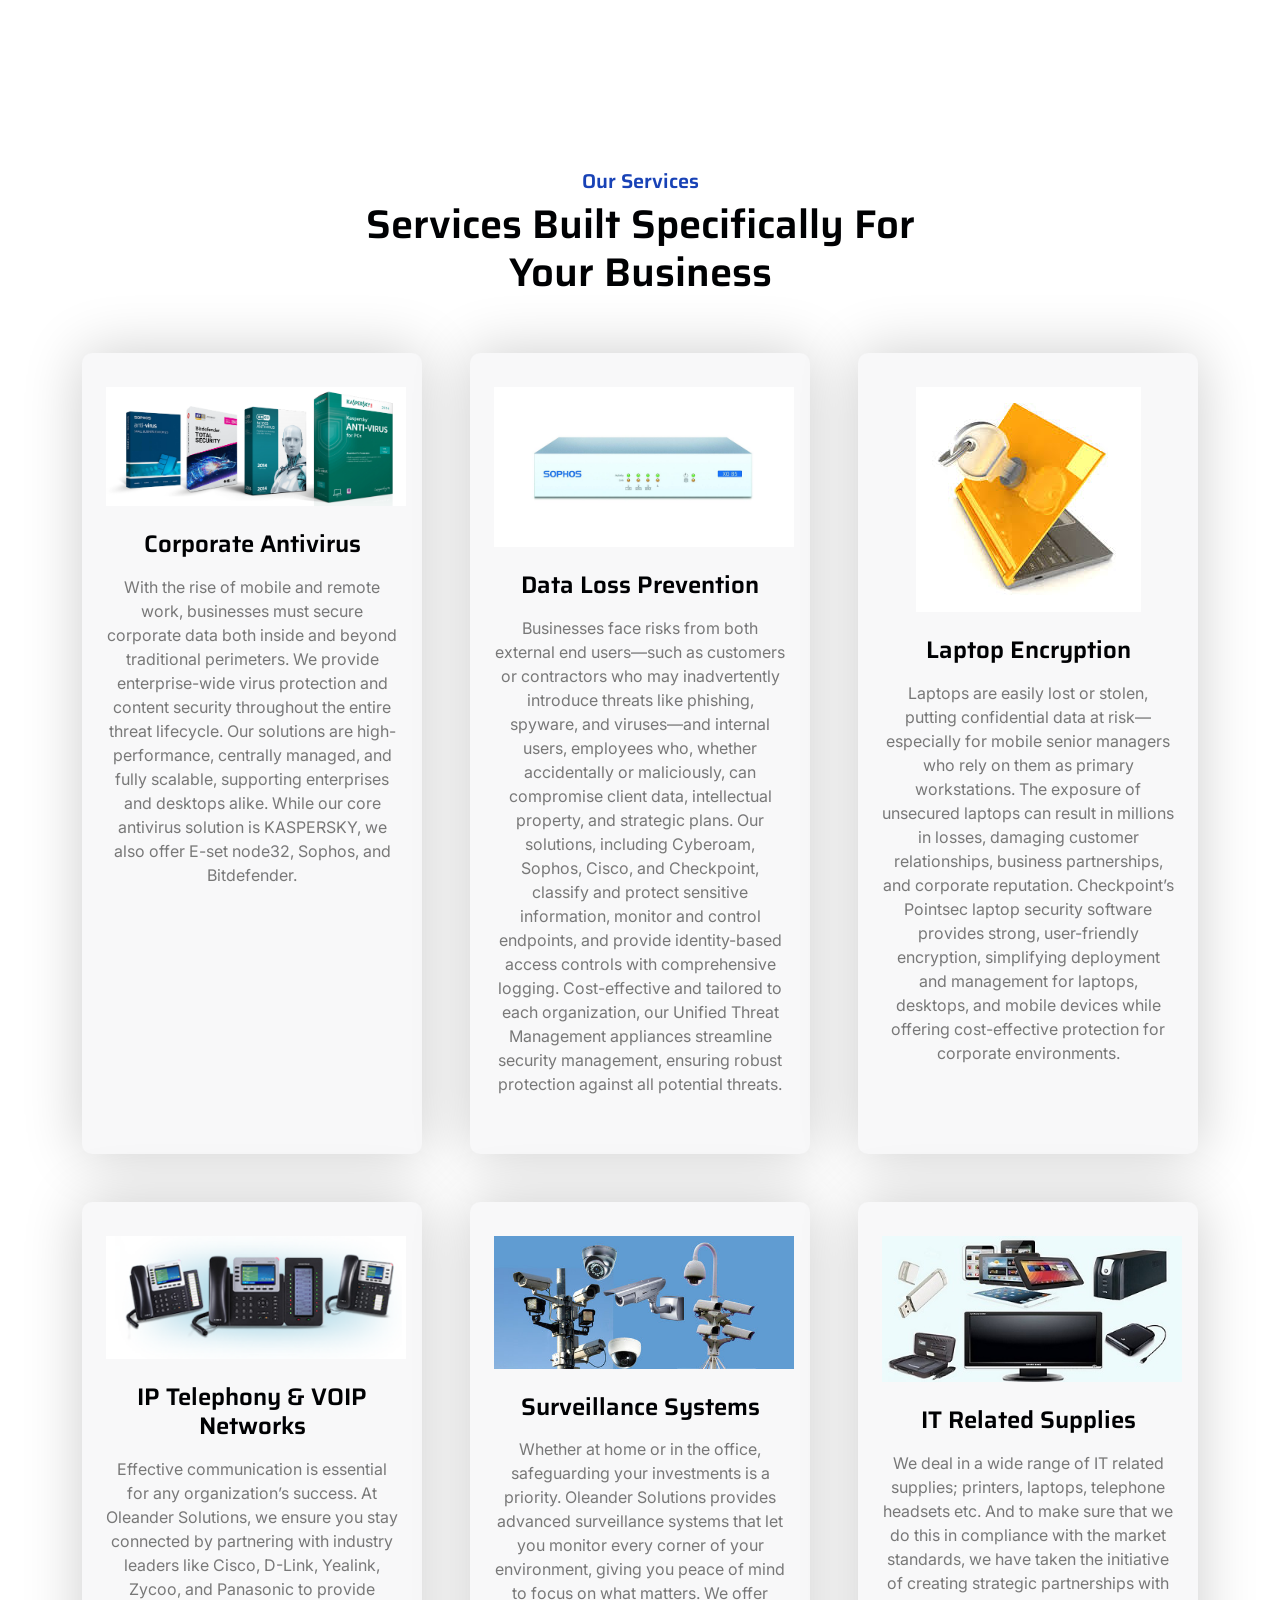
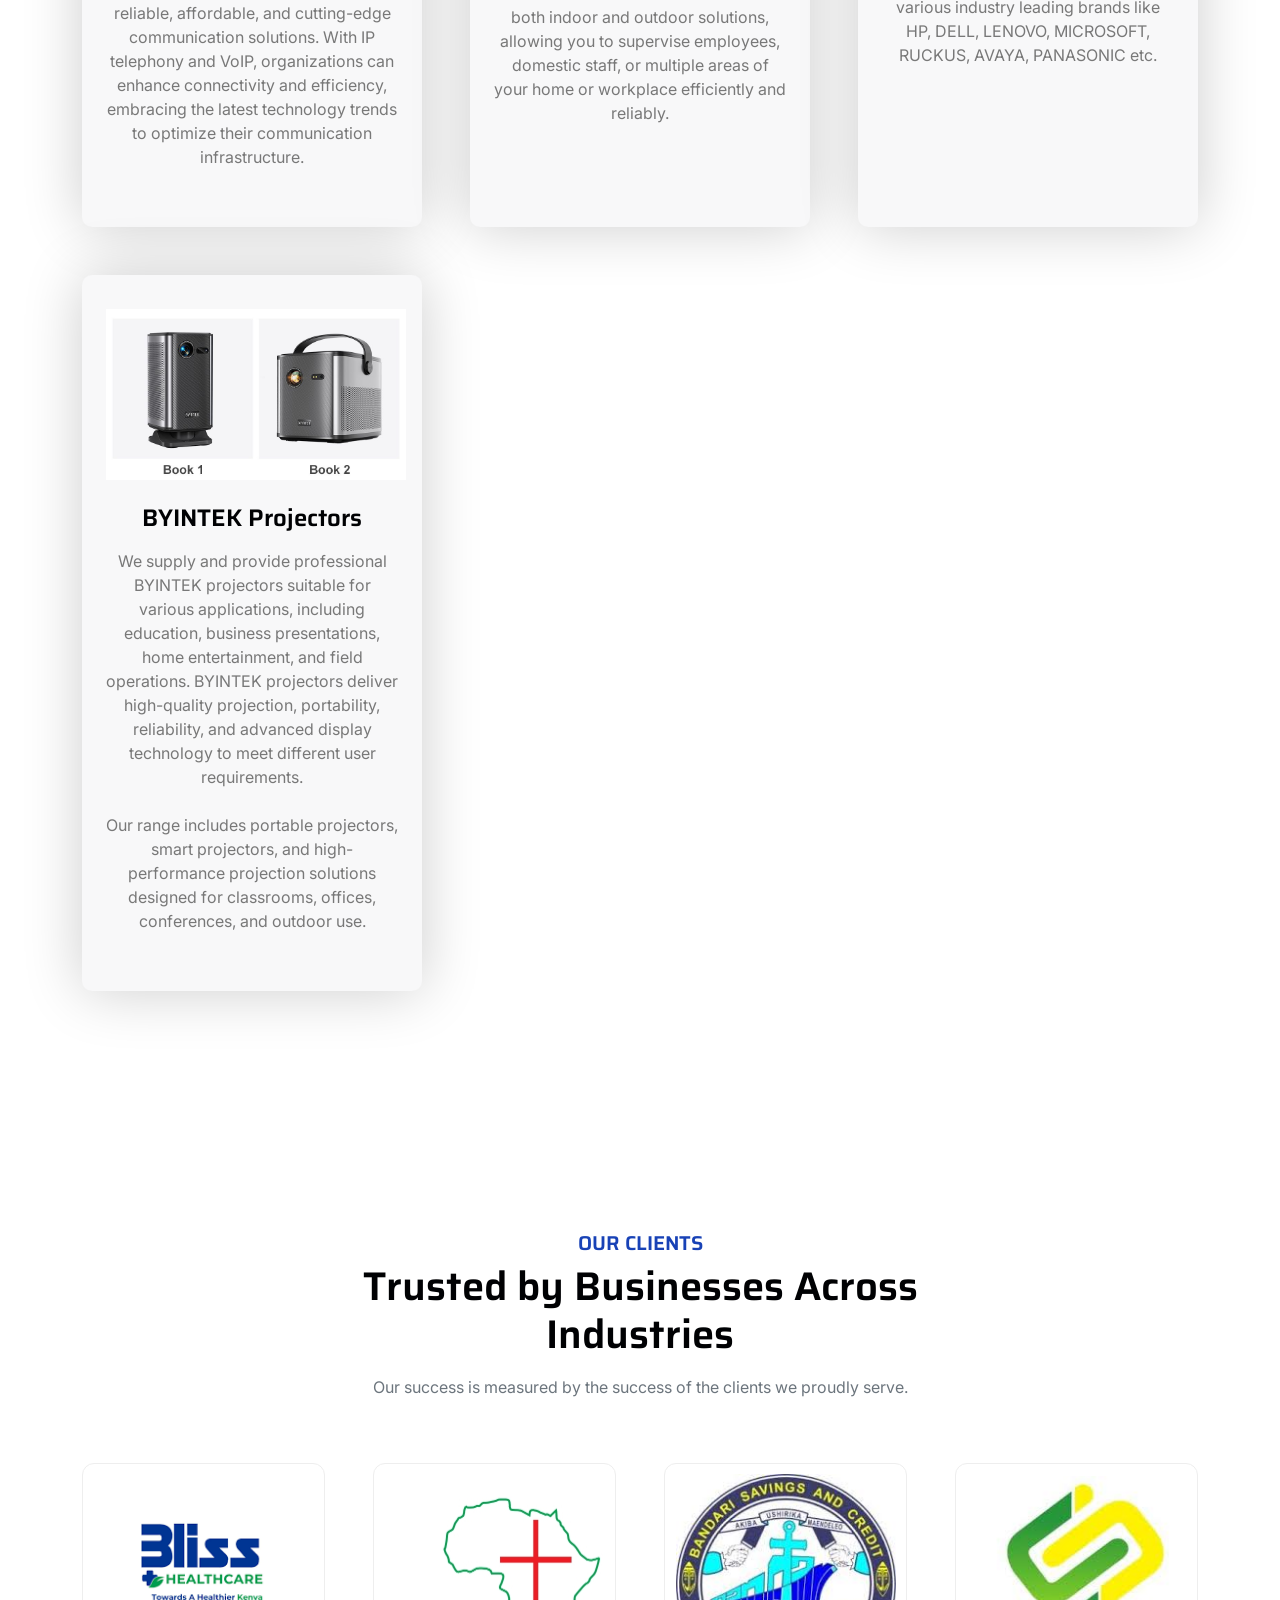
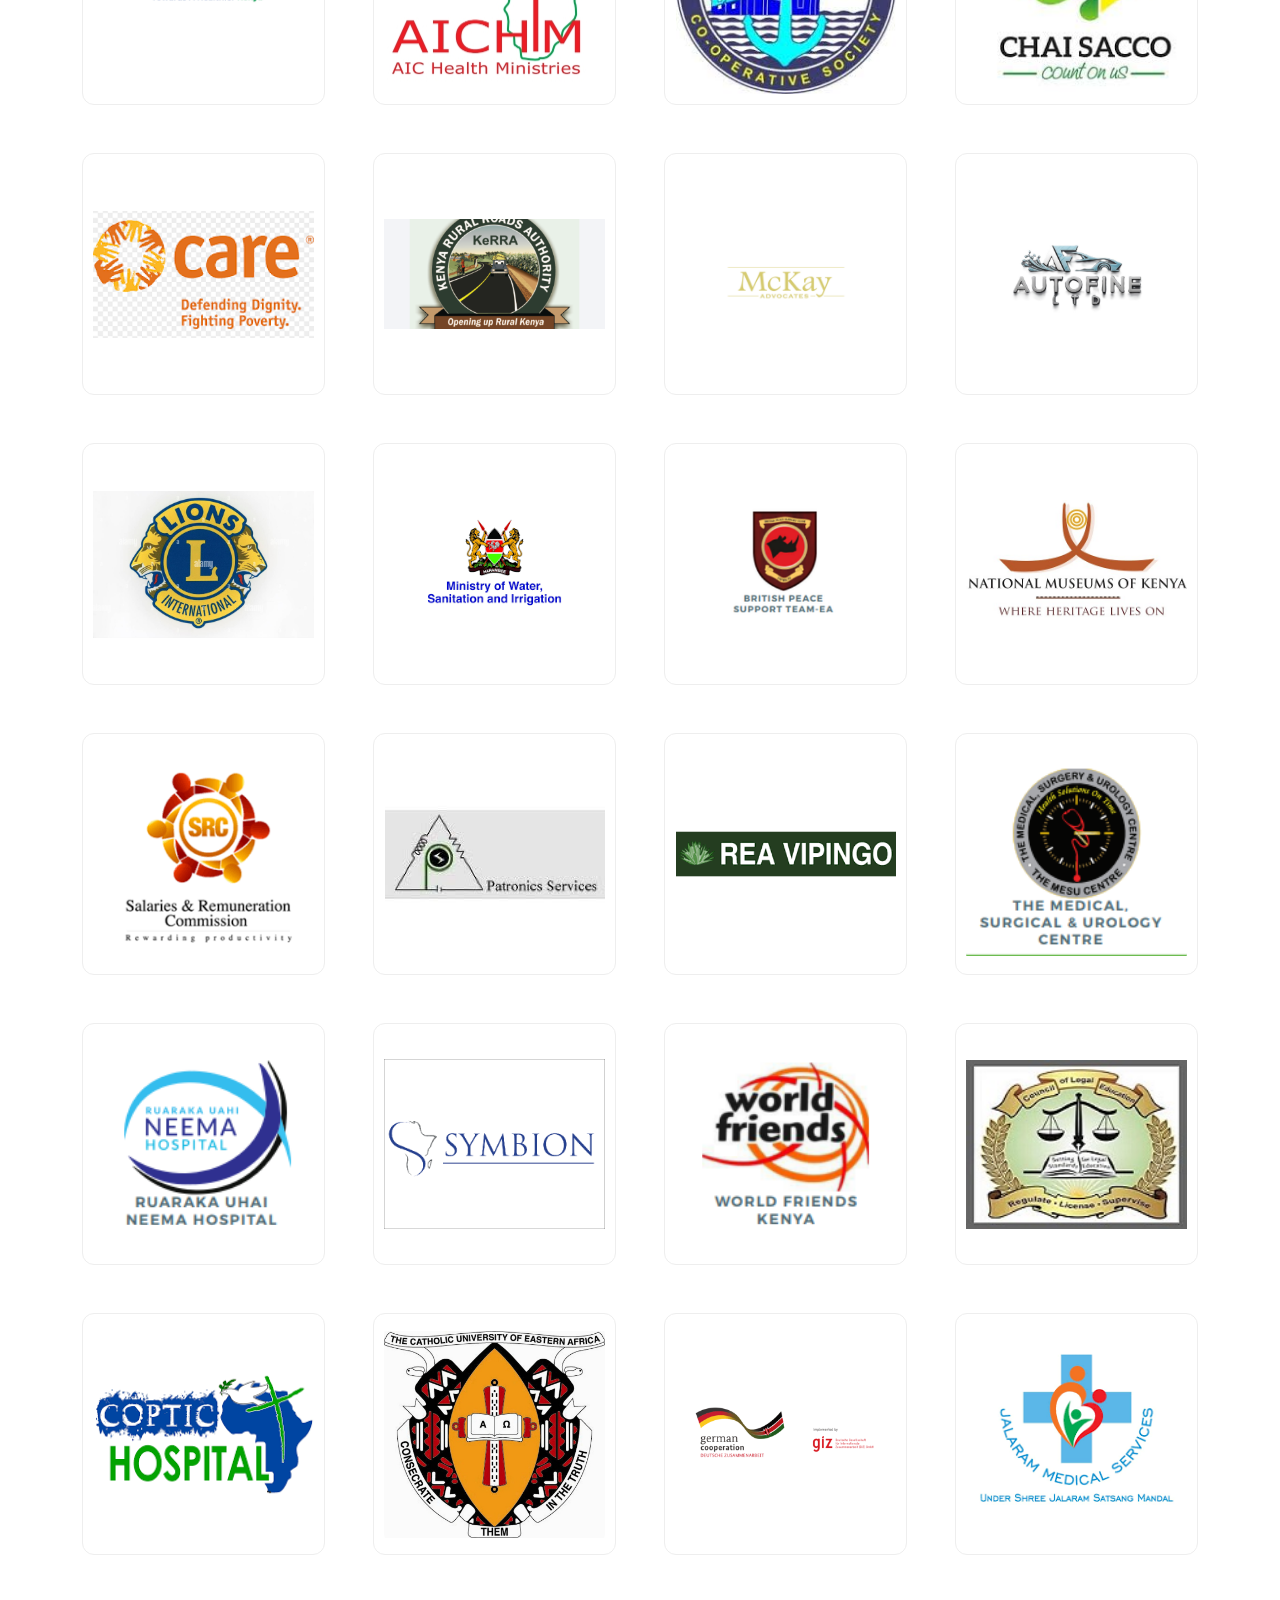
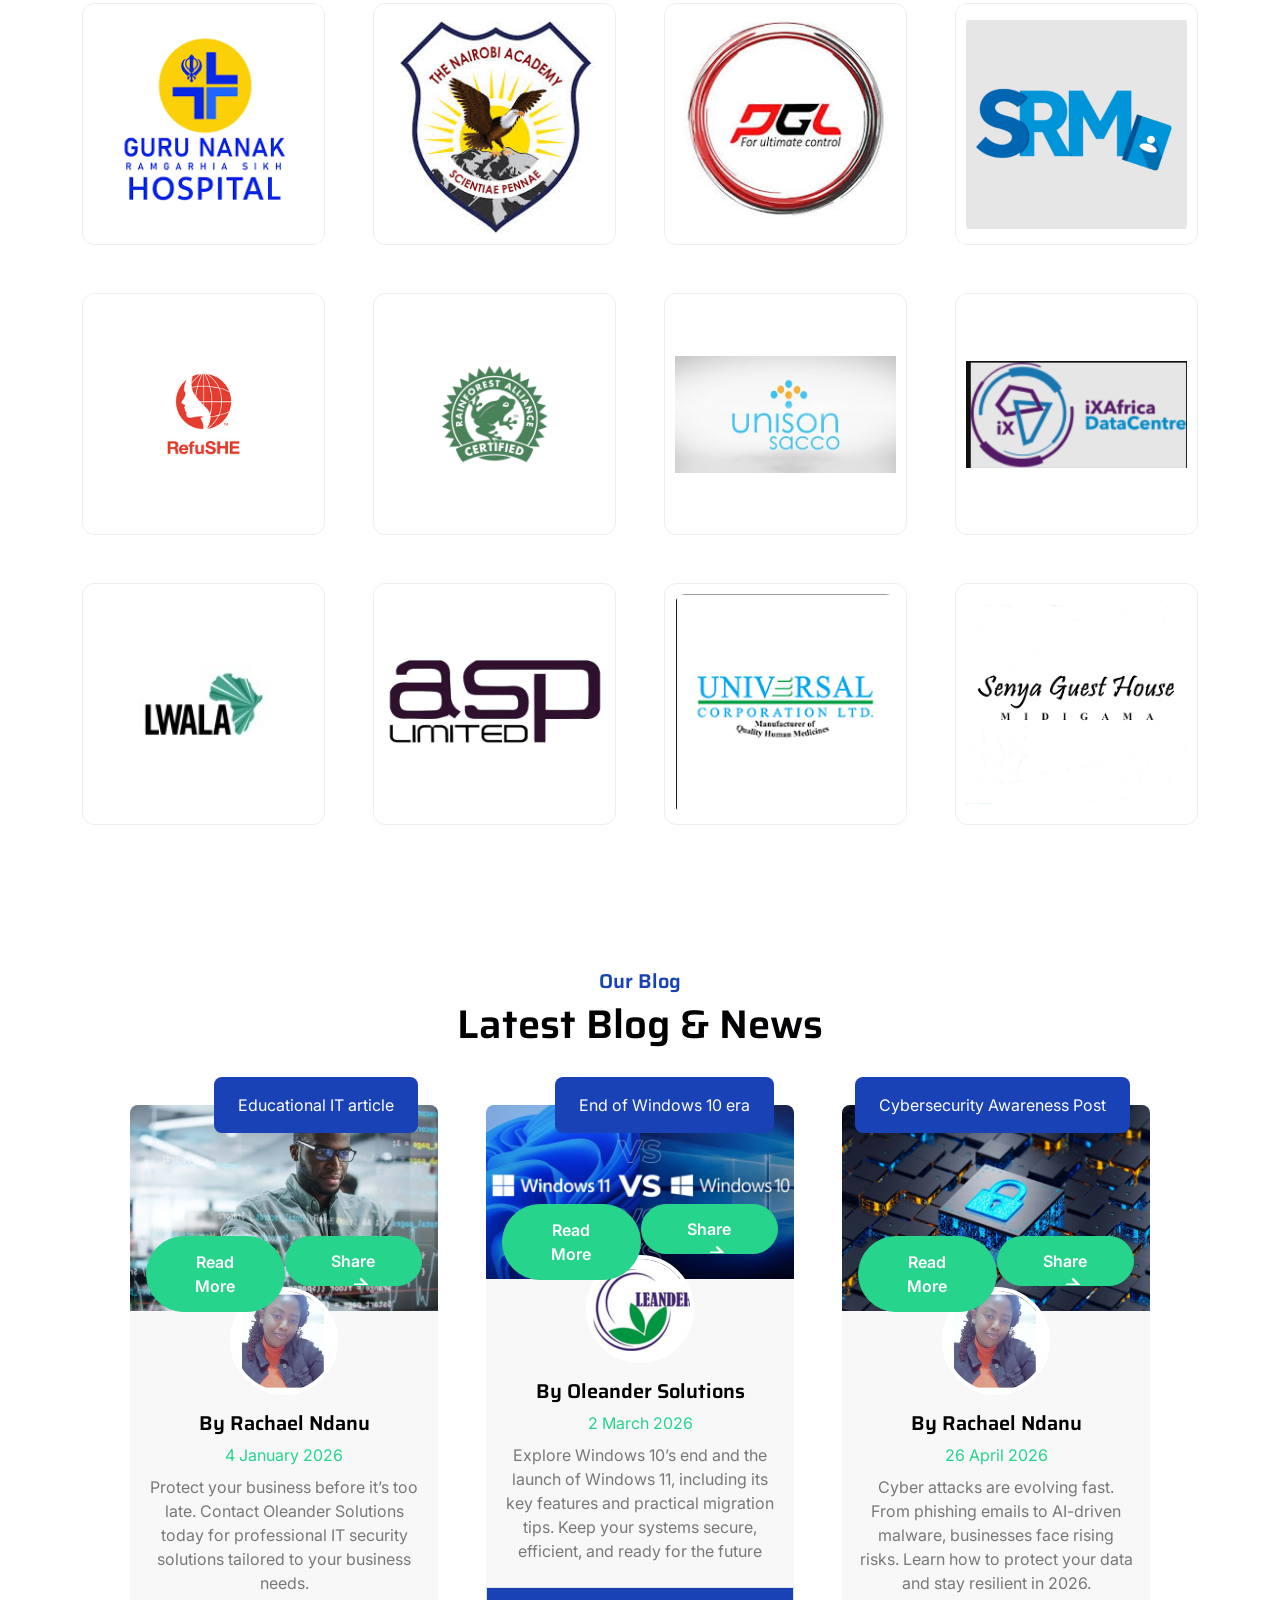
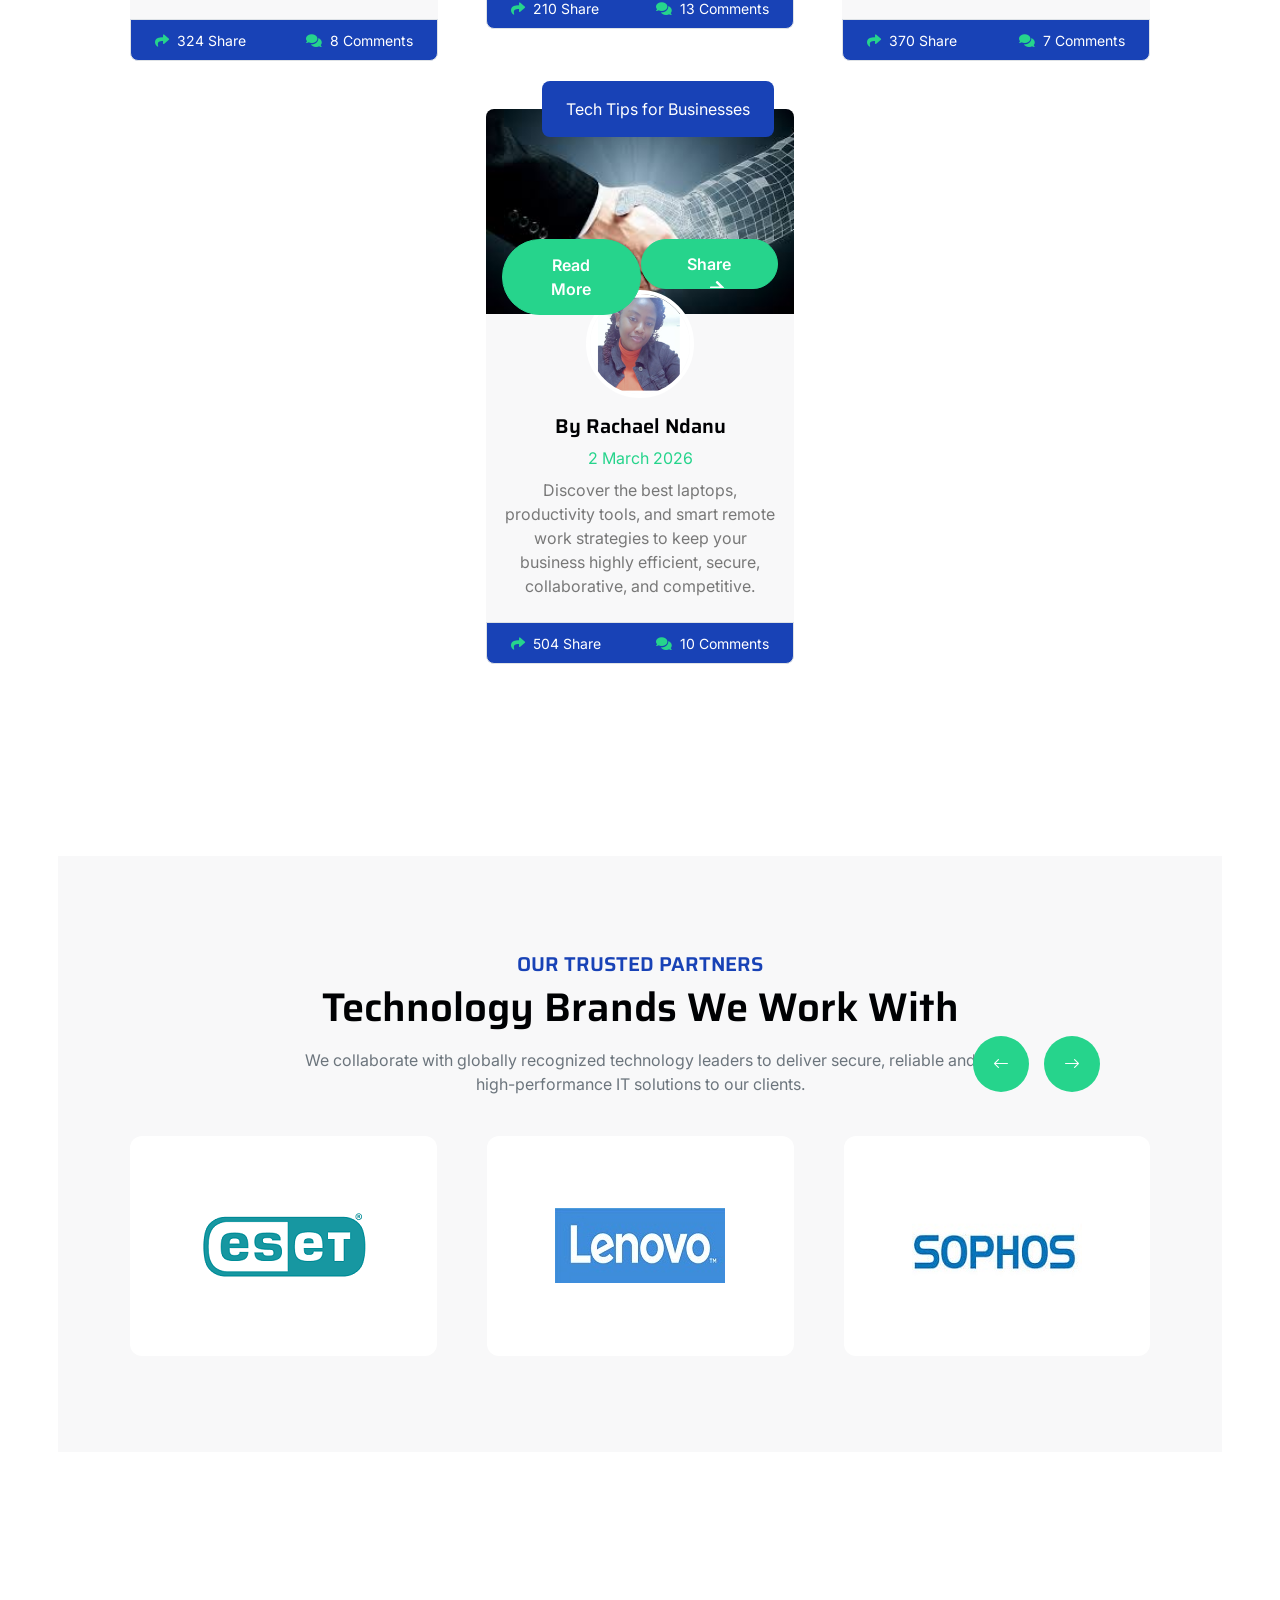
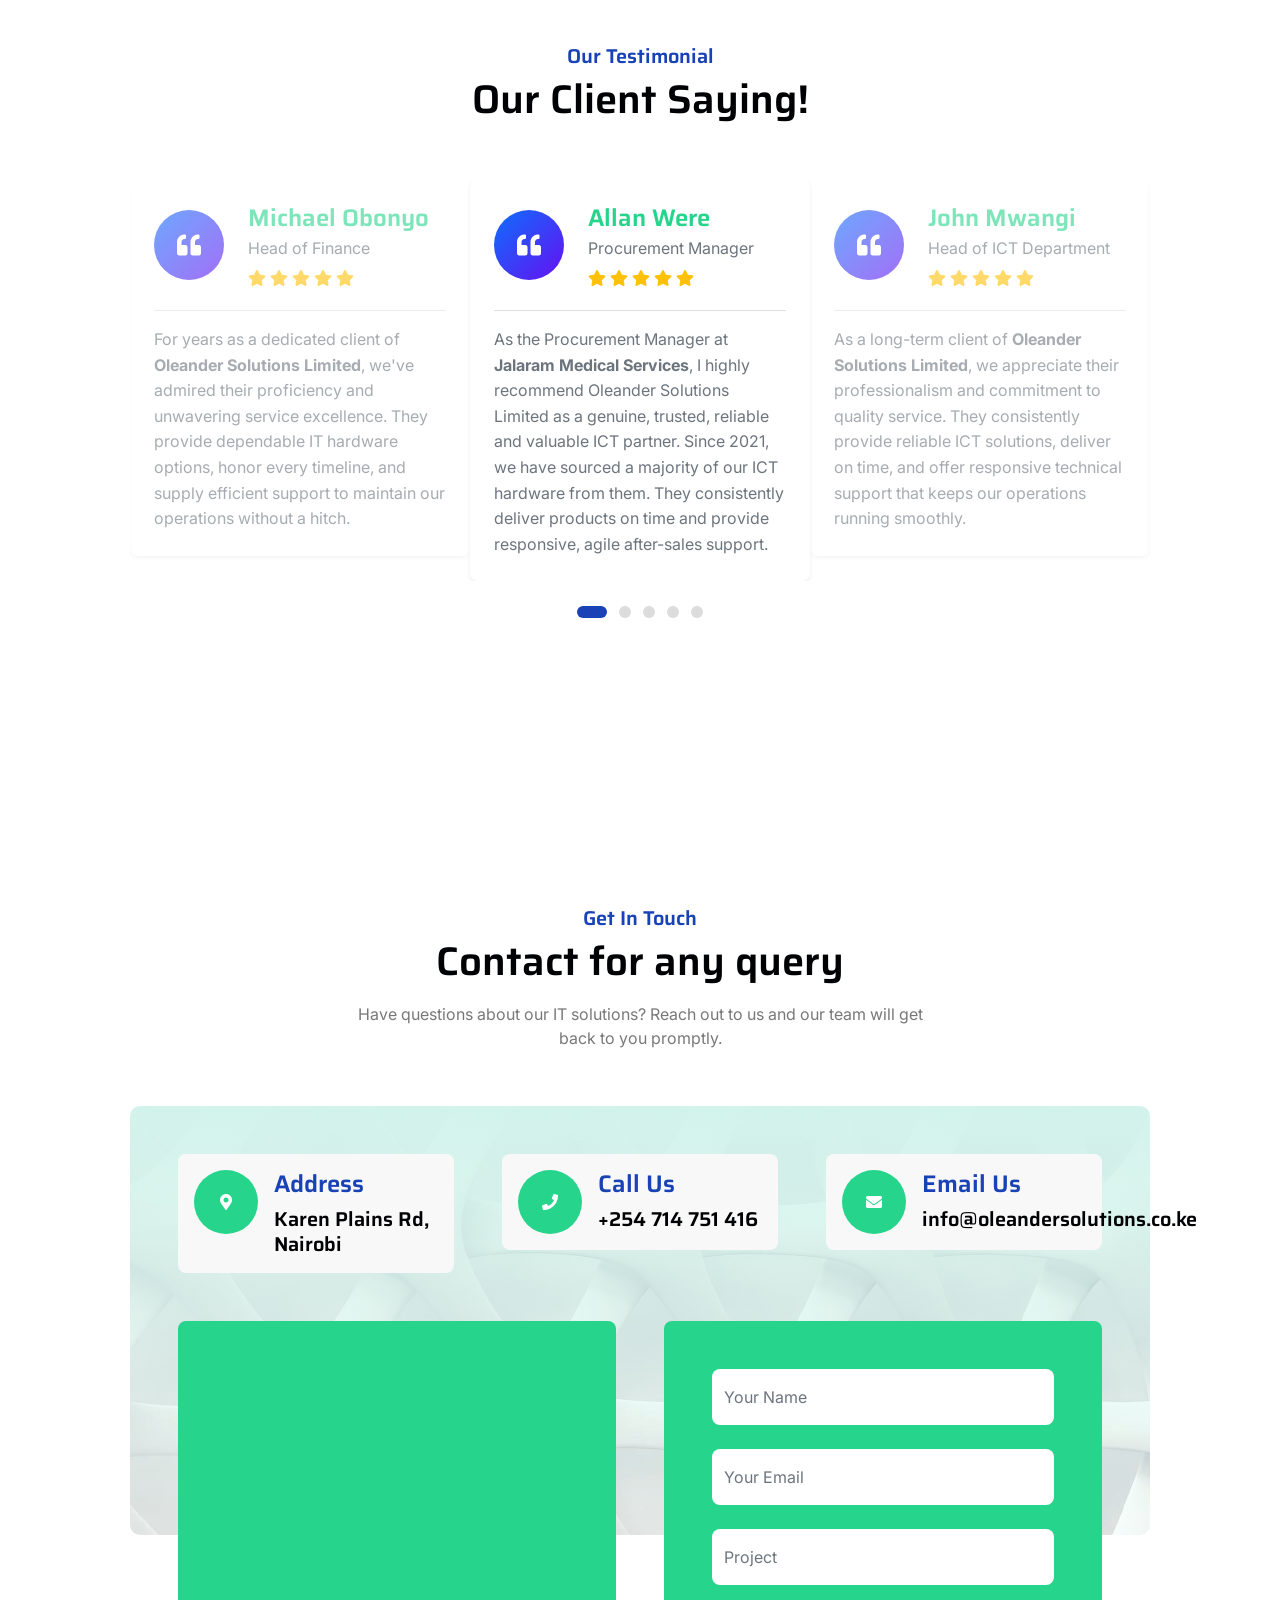
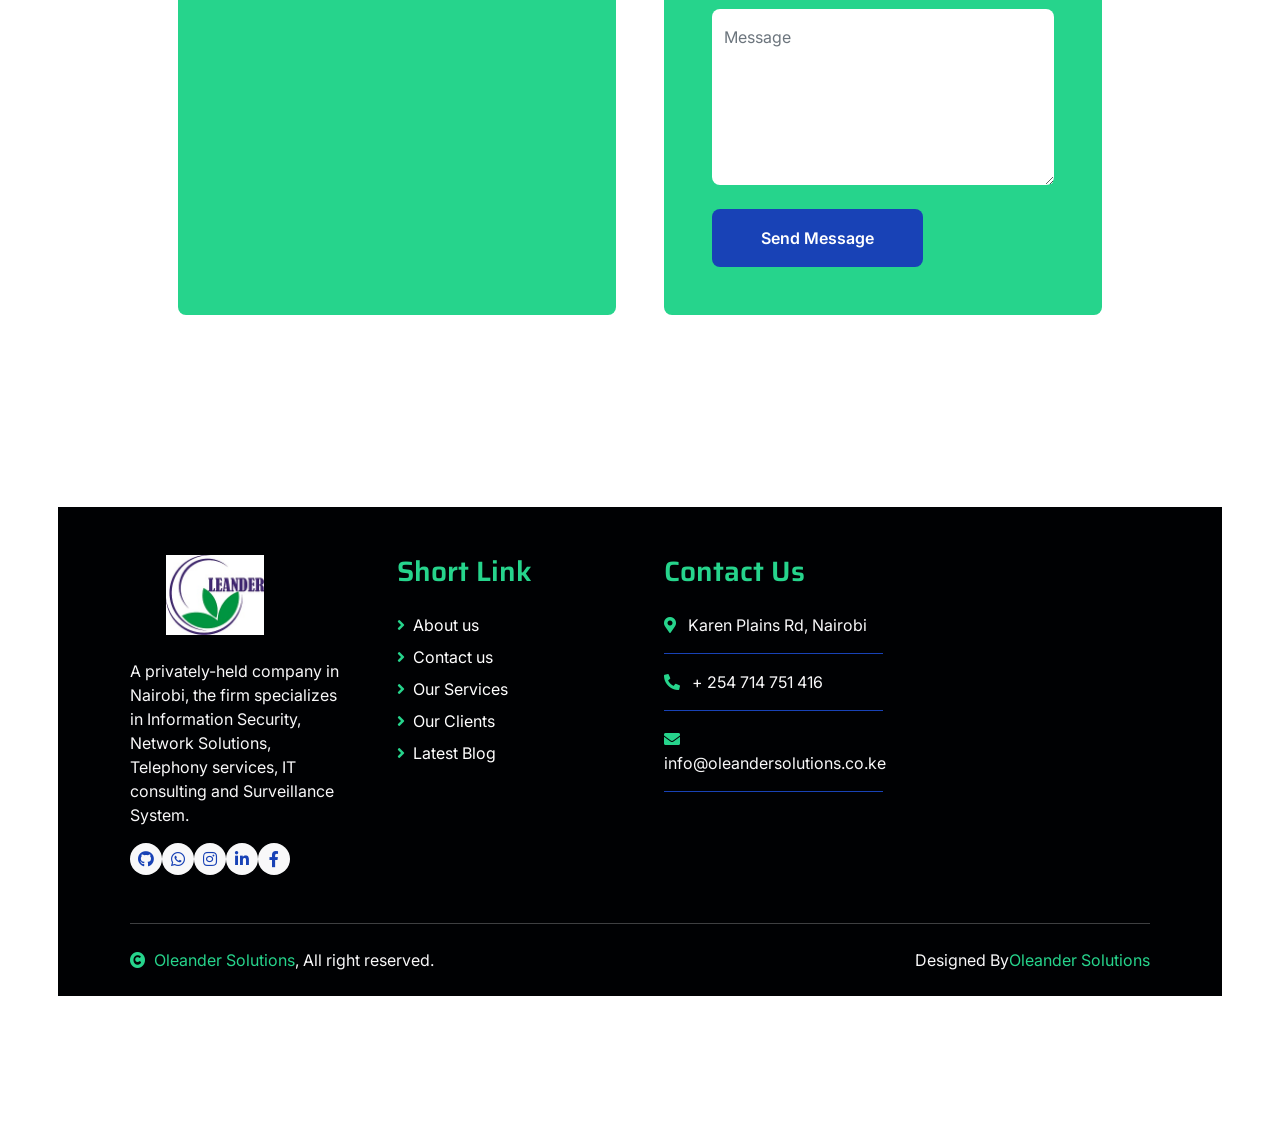
==== commit 889906f7: "ole" ====
--- a/index.html
+++ b/index.html
@@ -463,7 +463,7 @@
                         </div>
                     </div>
 
-                    div class="col-md-6 col-lg-4 wow fadeIn" data-wow-delay=".3s">
+                    <div class="col-md-6 col-lg-4 wow fadeIn" data-wow-delay=".3s">
                     <div class="services-item bg-light">
                         <div class="p-4 text-center services-content">
                             <div class="services-content-icon">
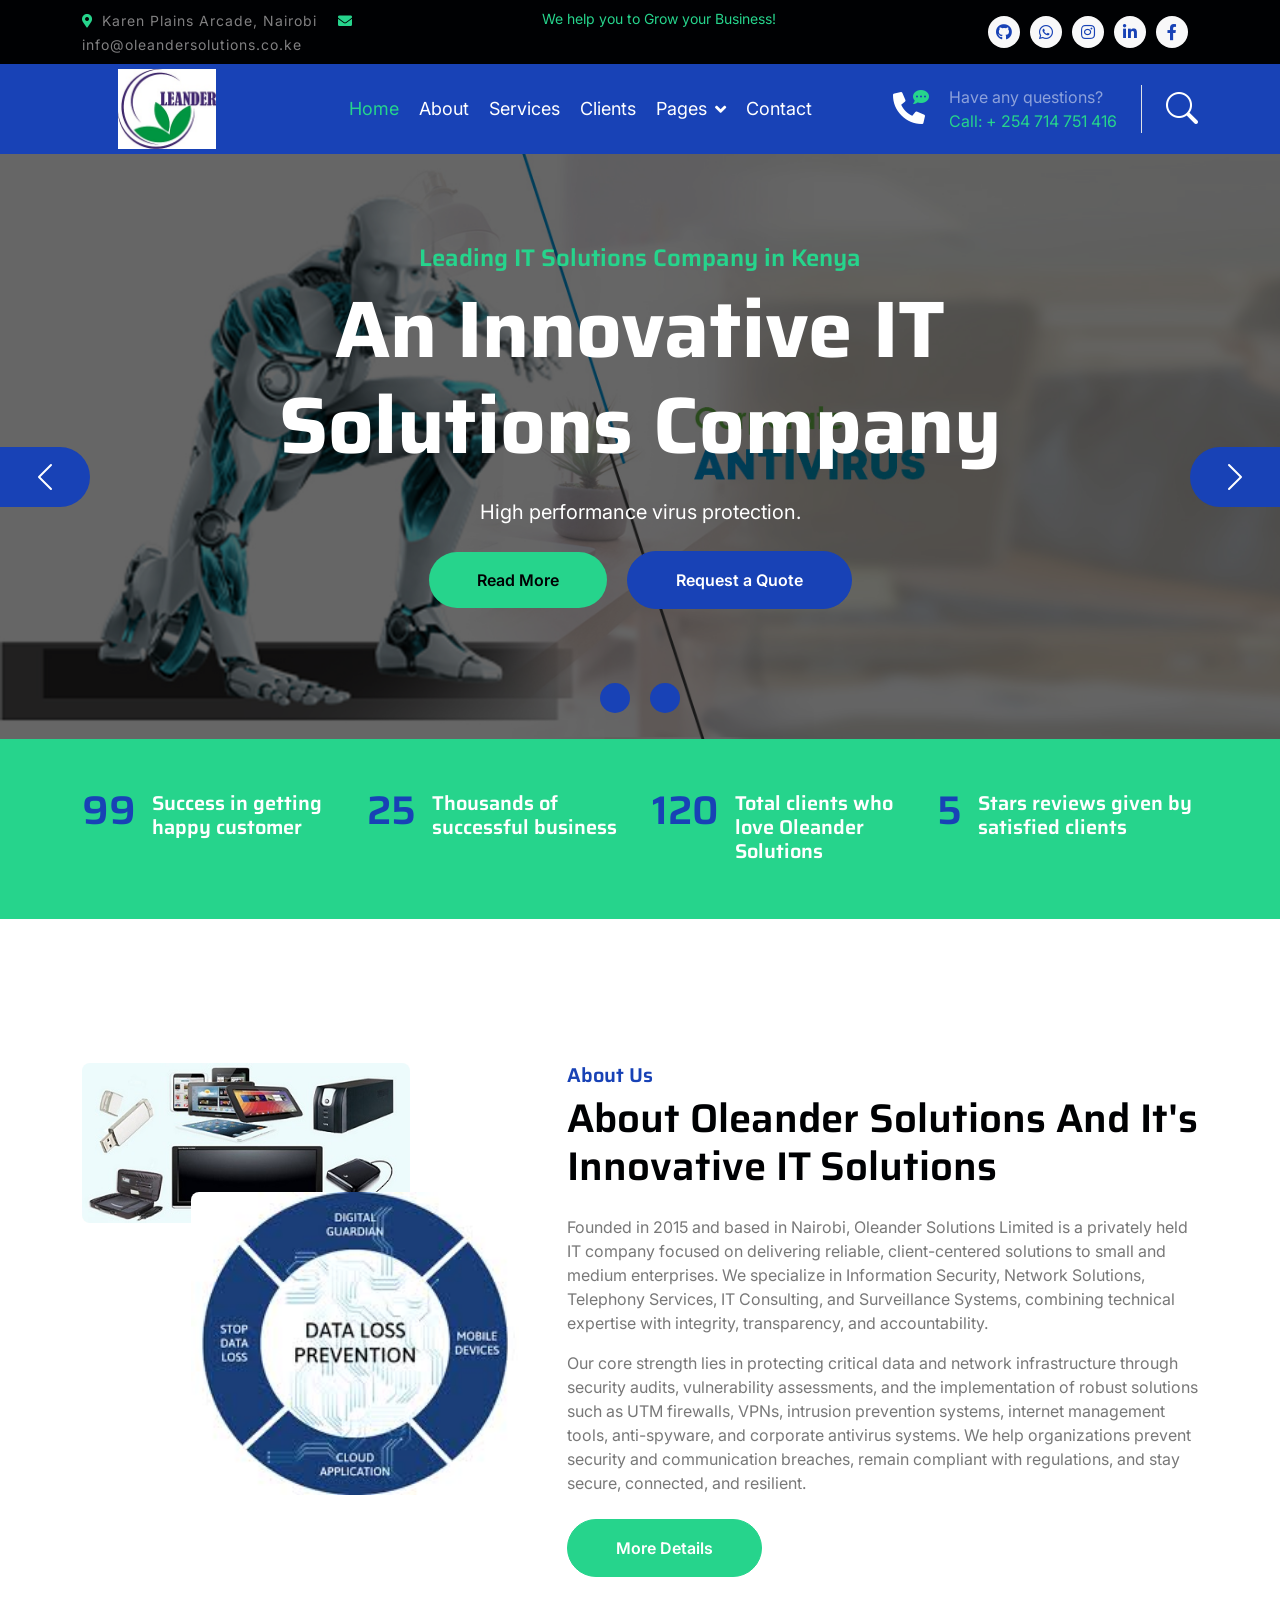
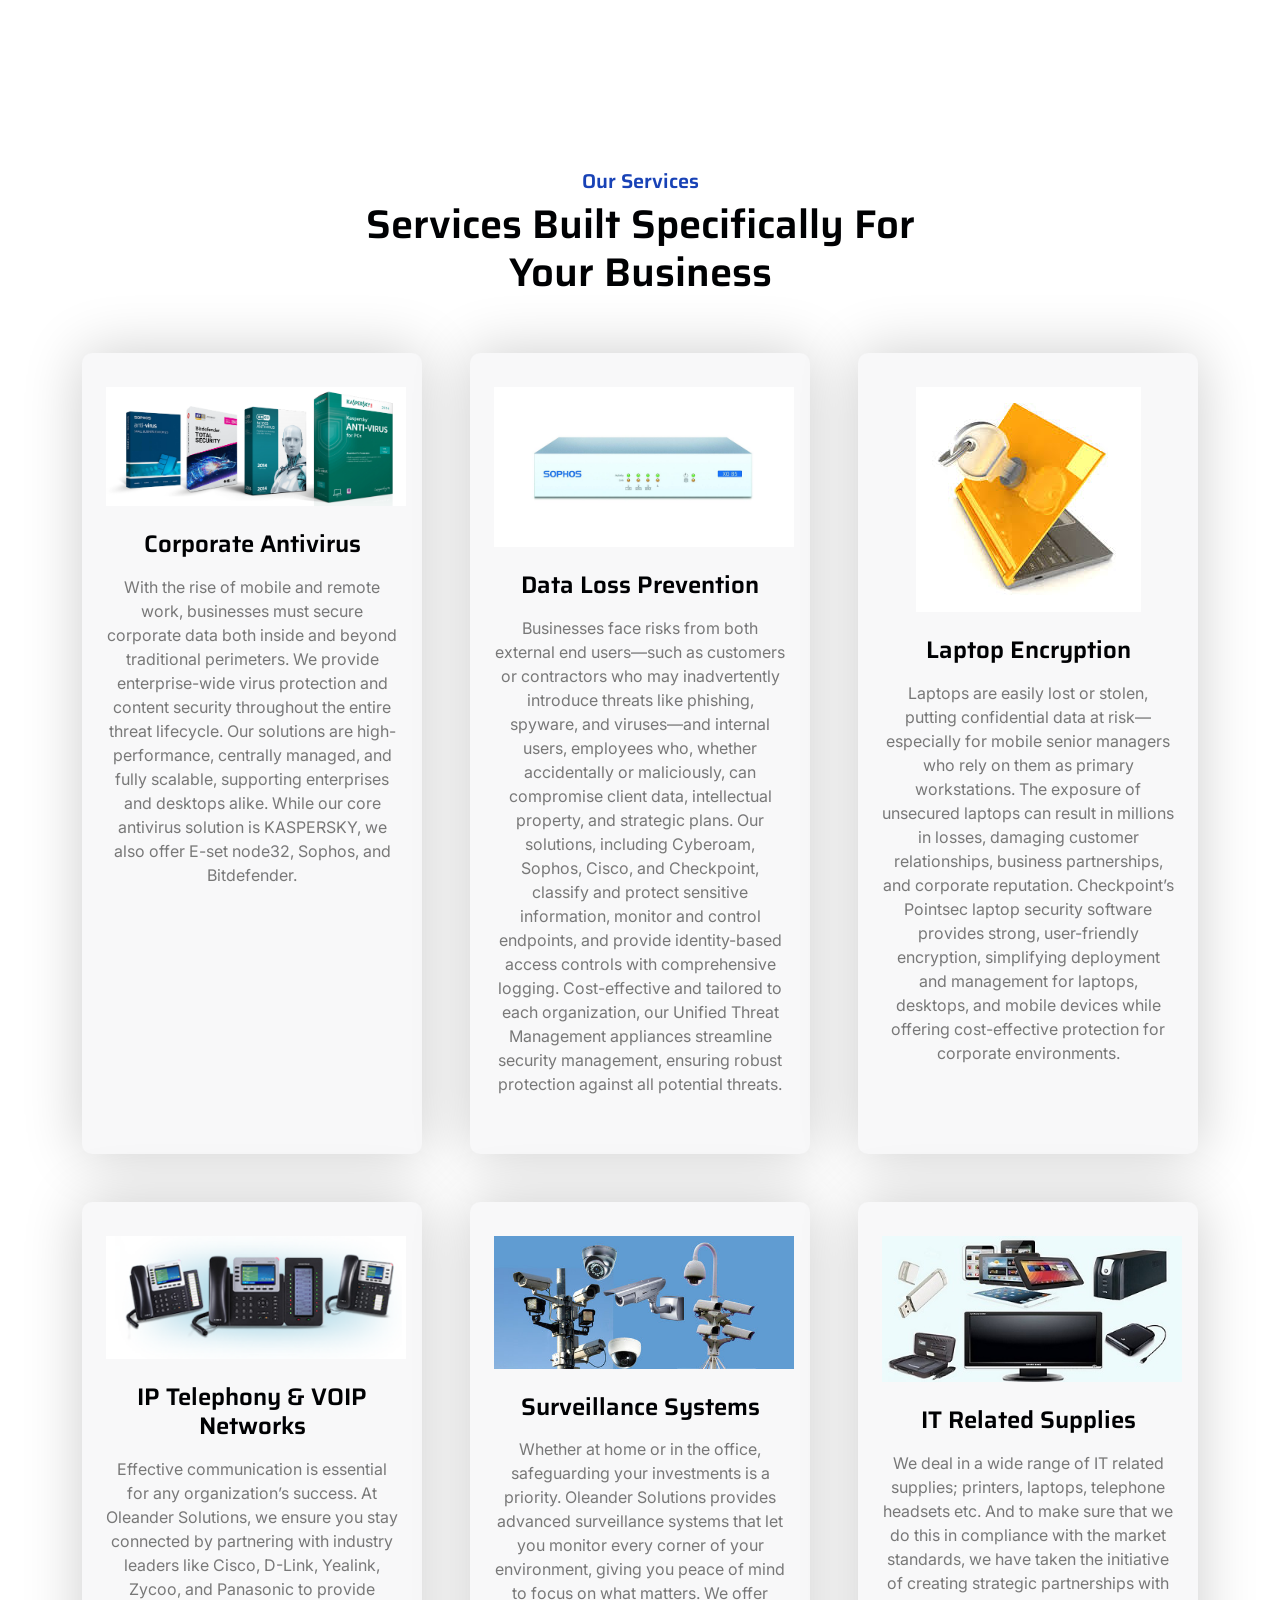
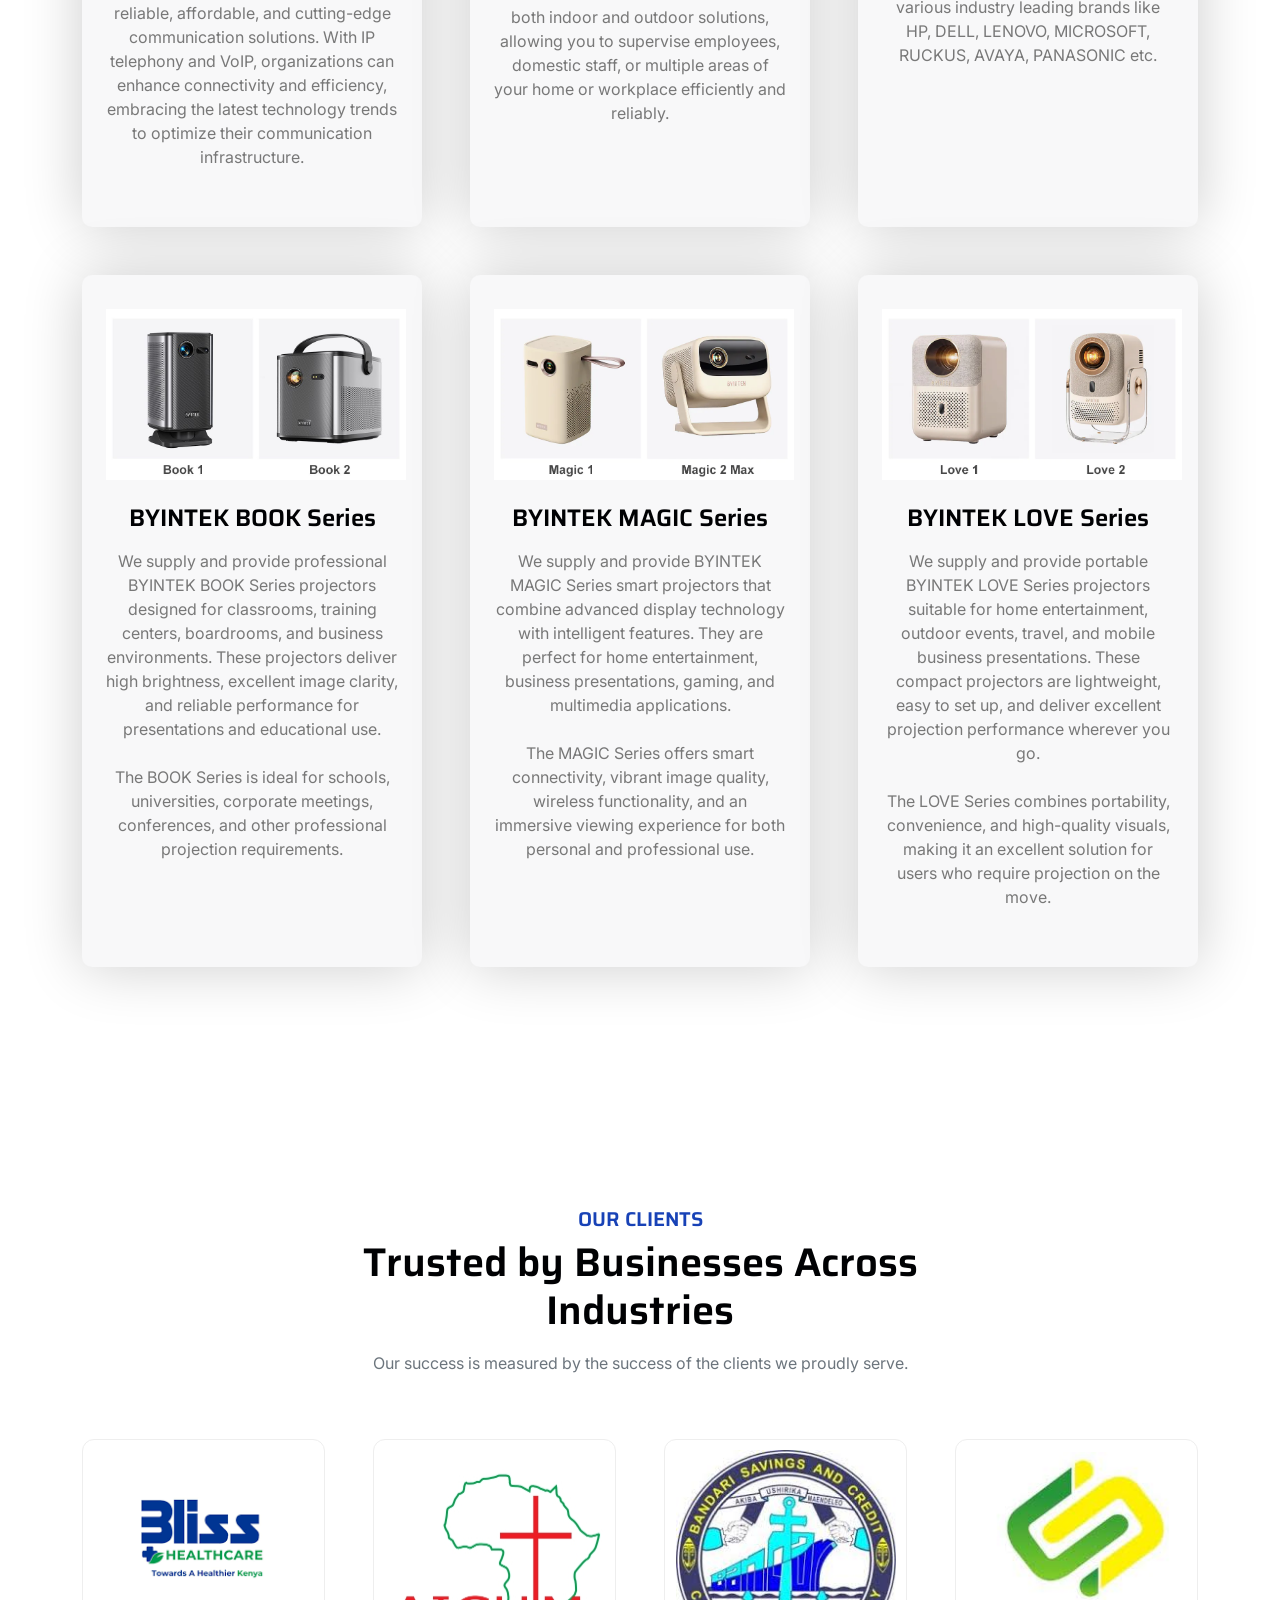
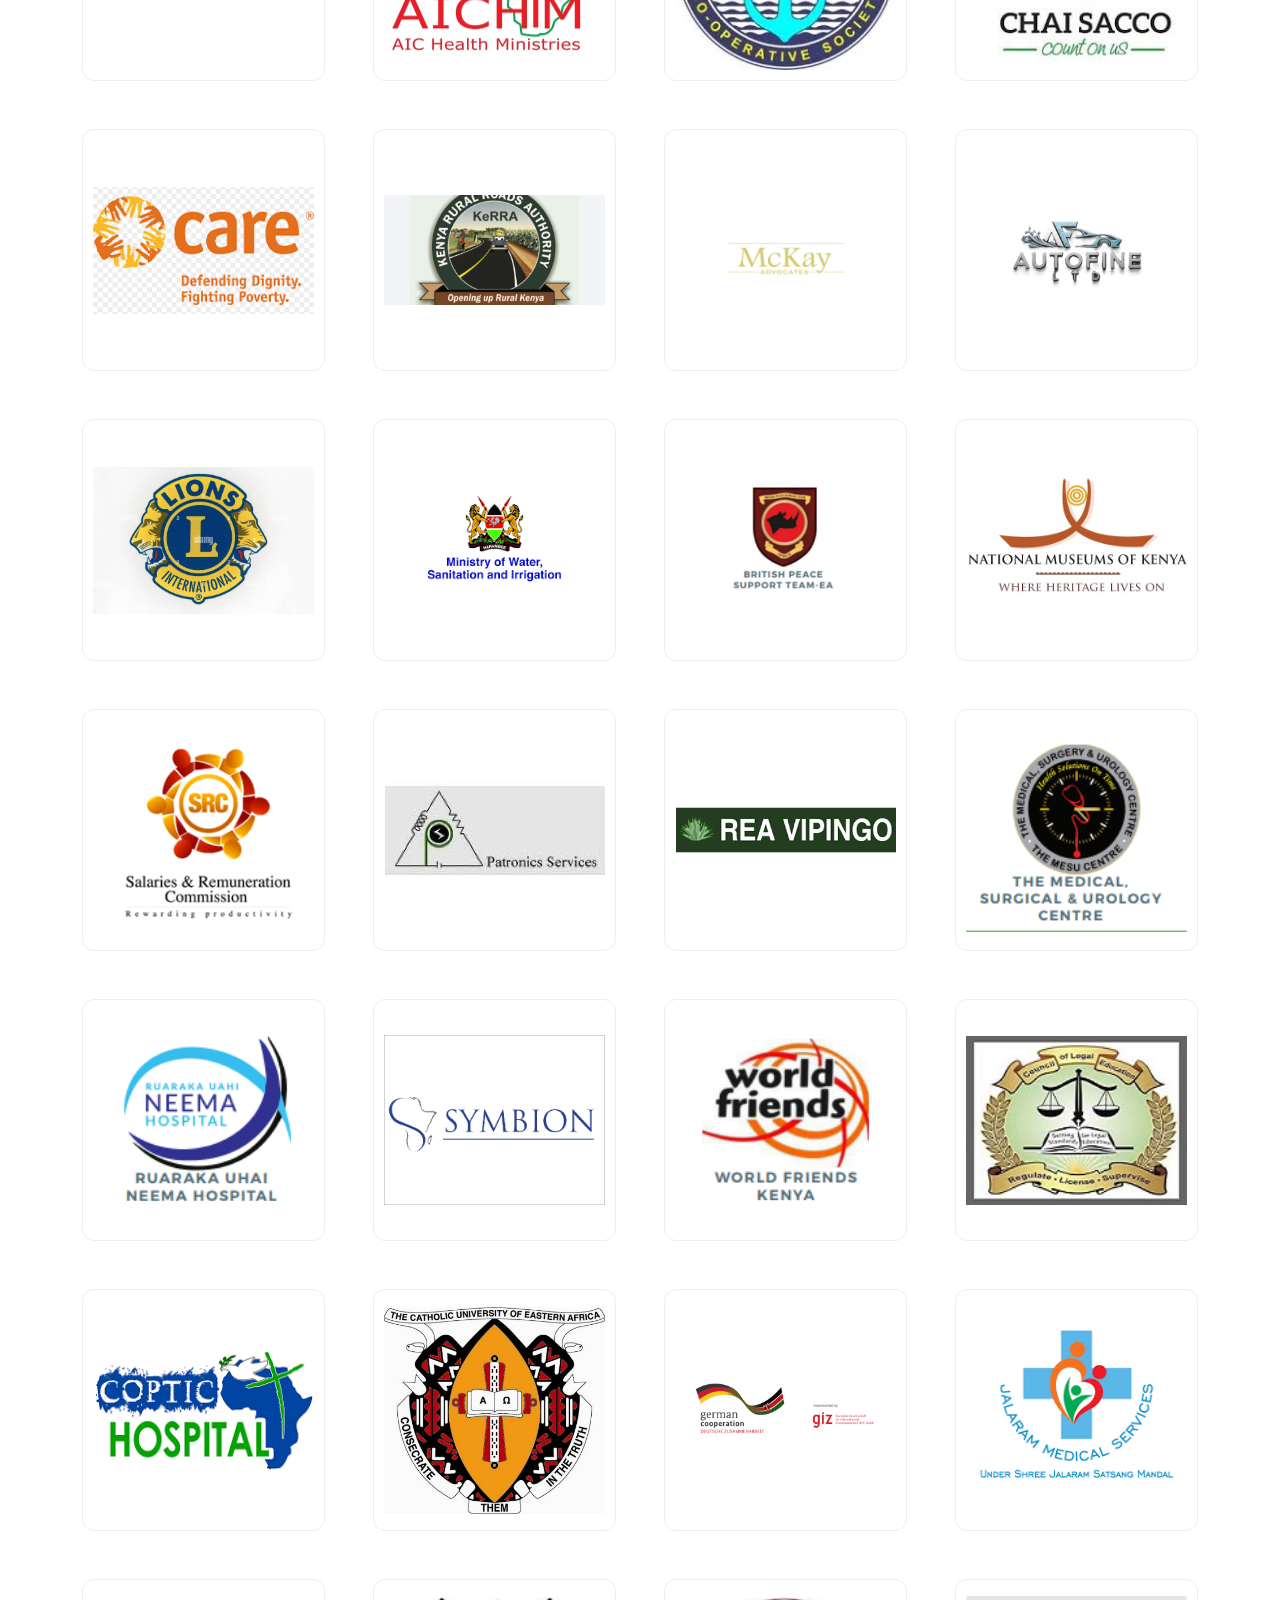
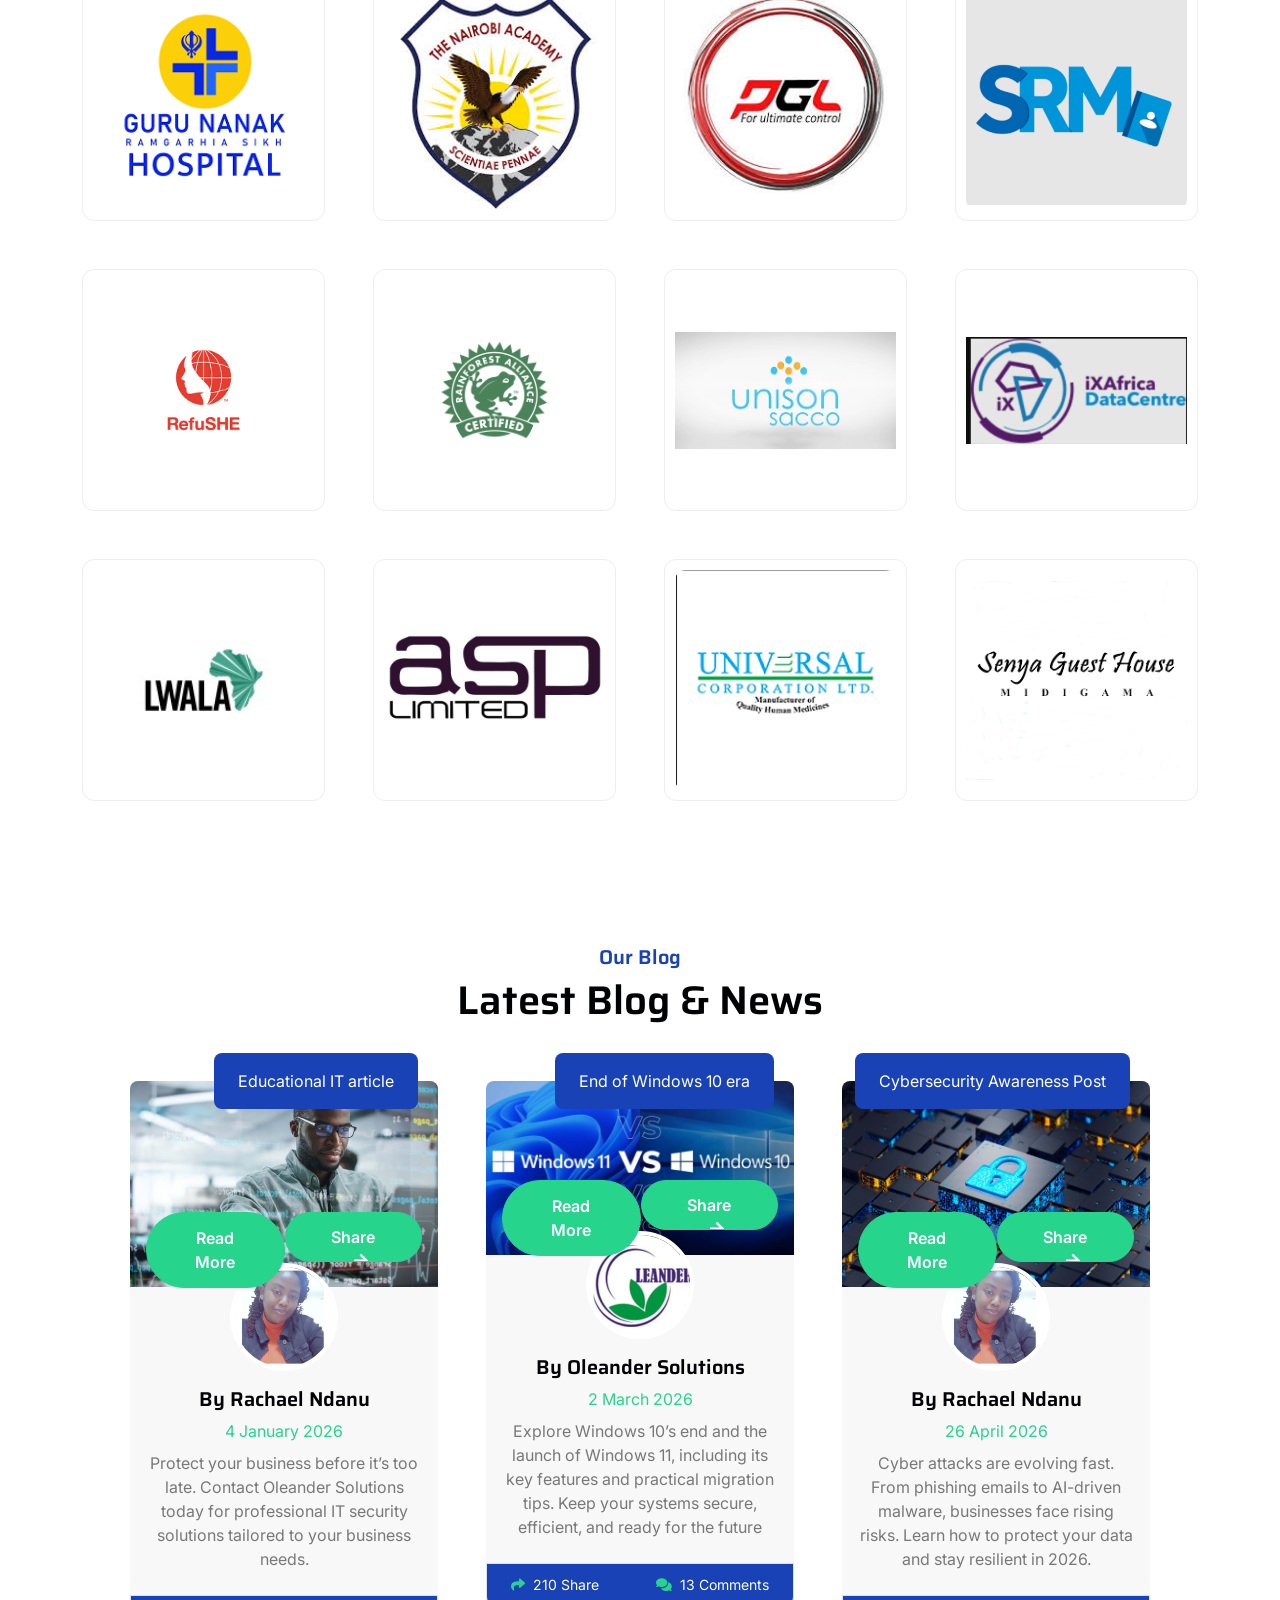
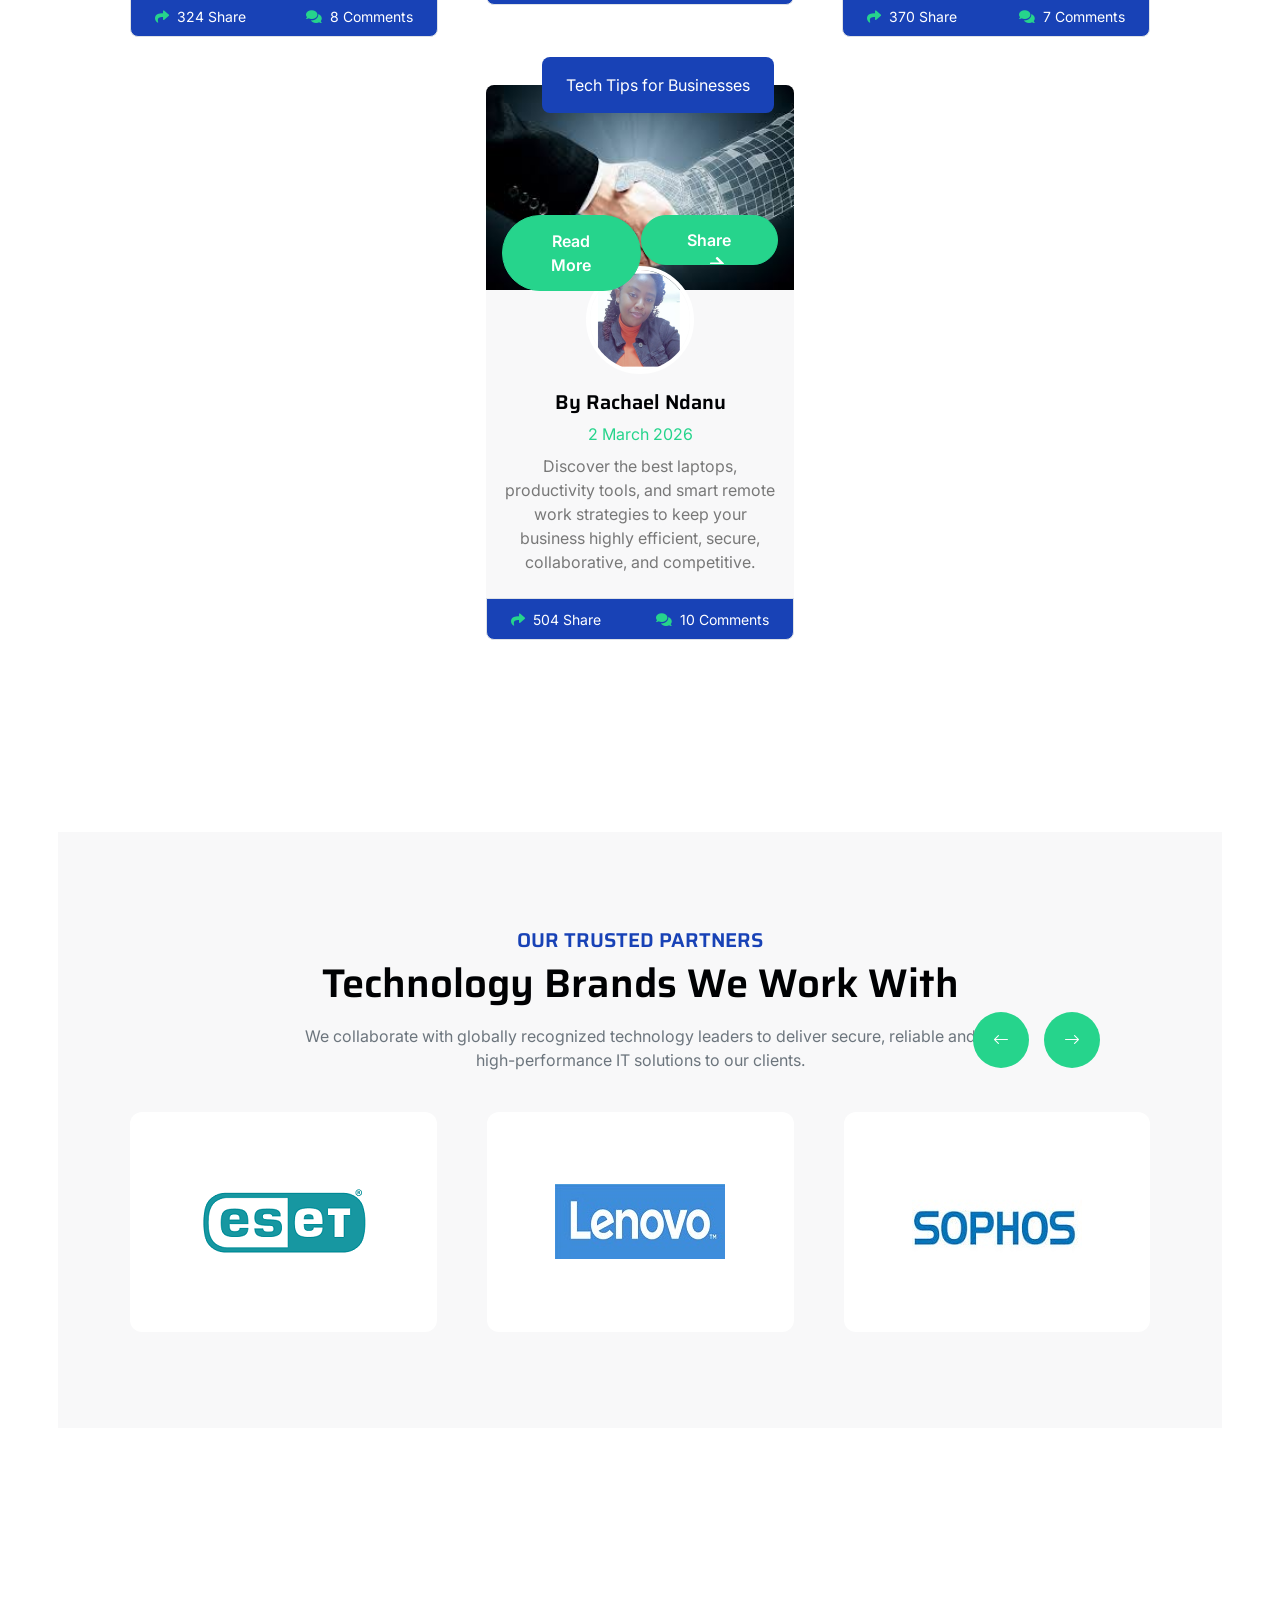
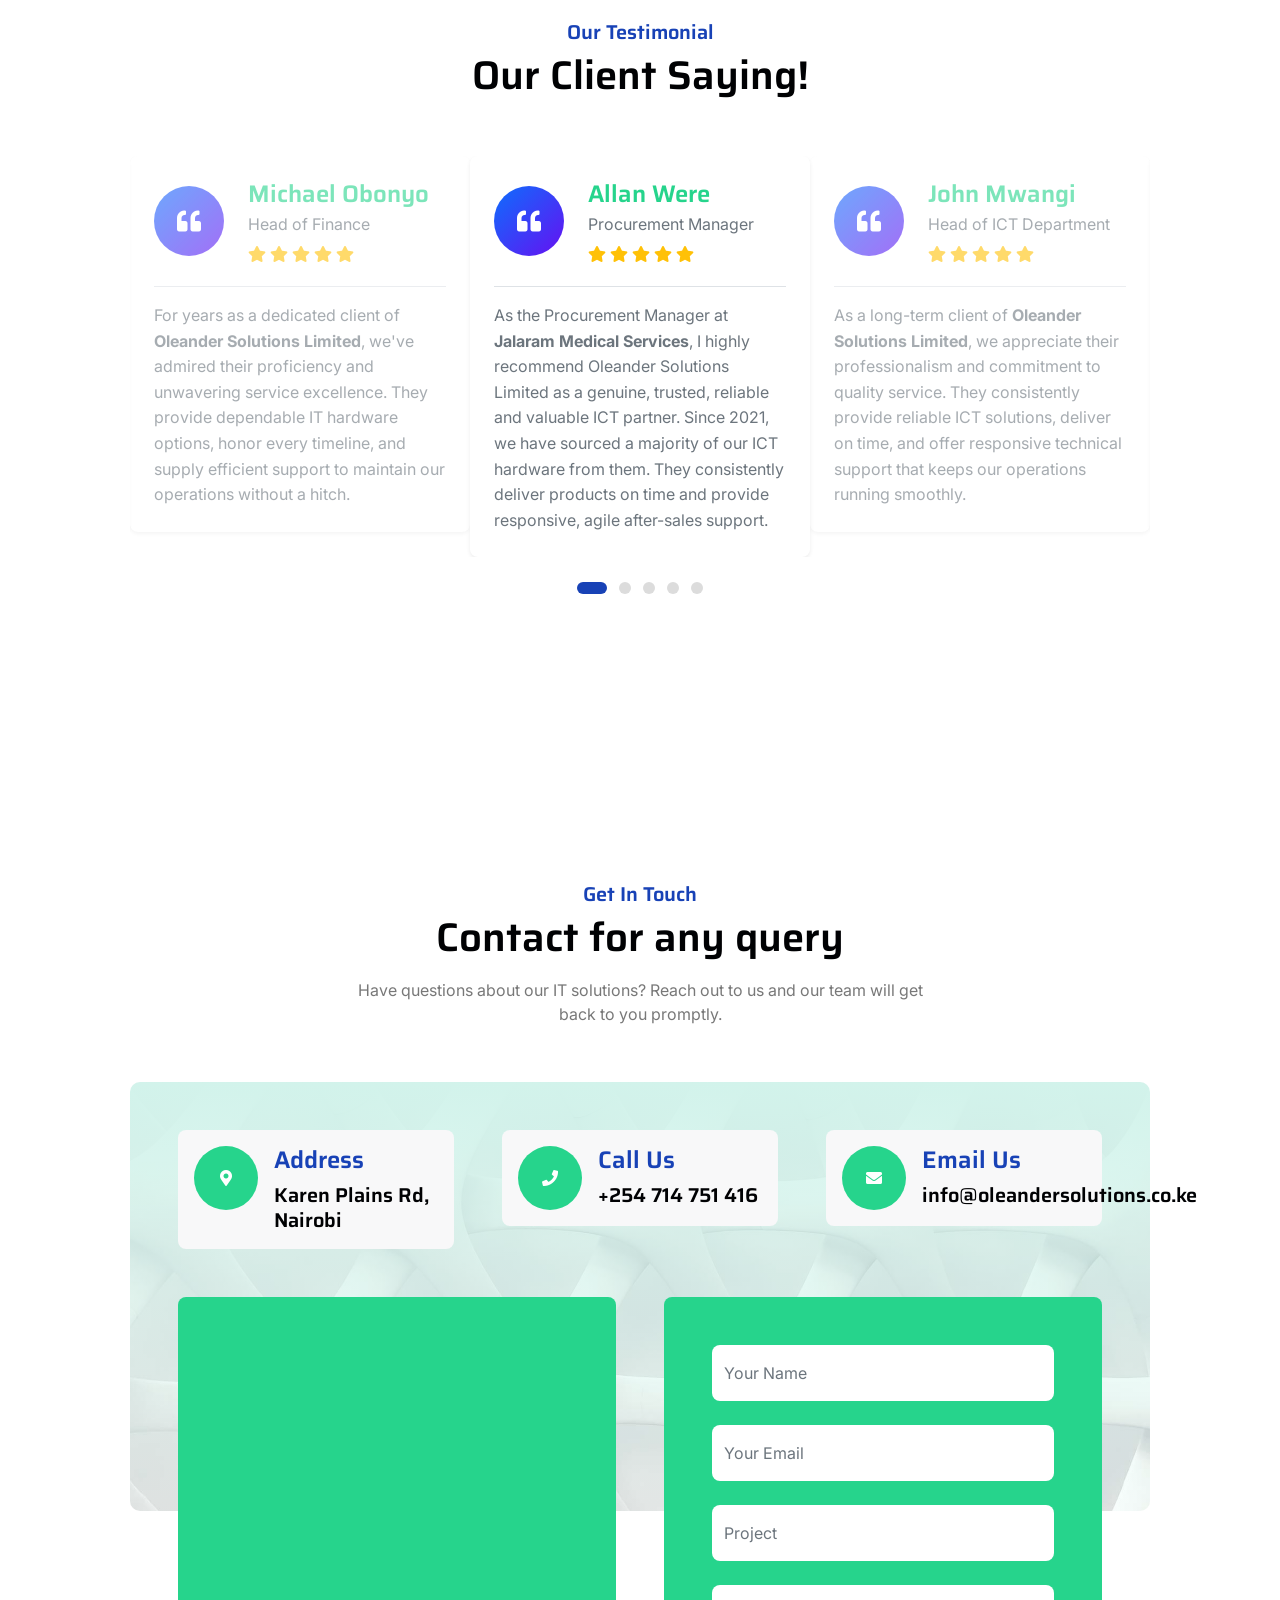
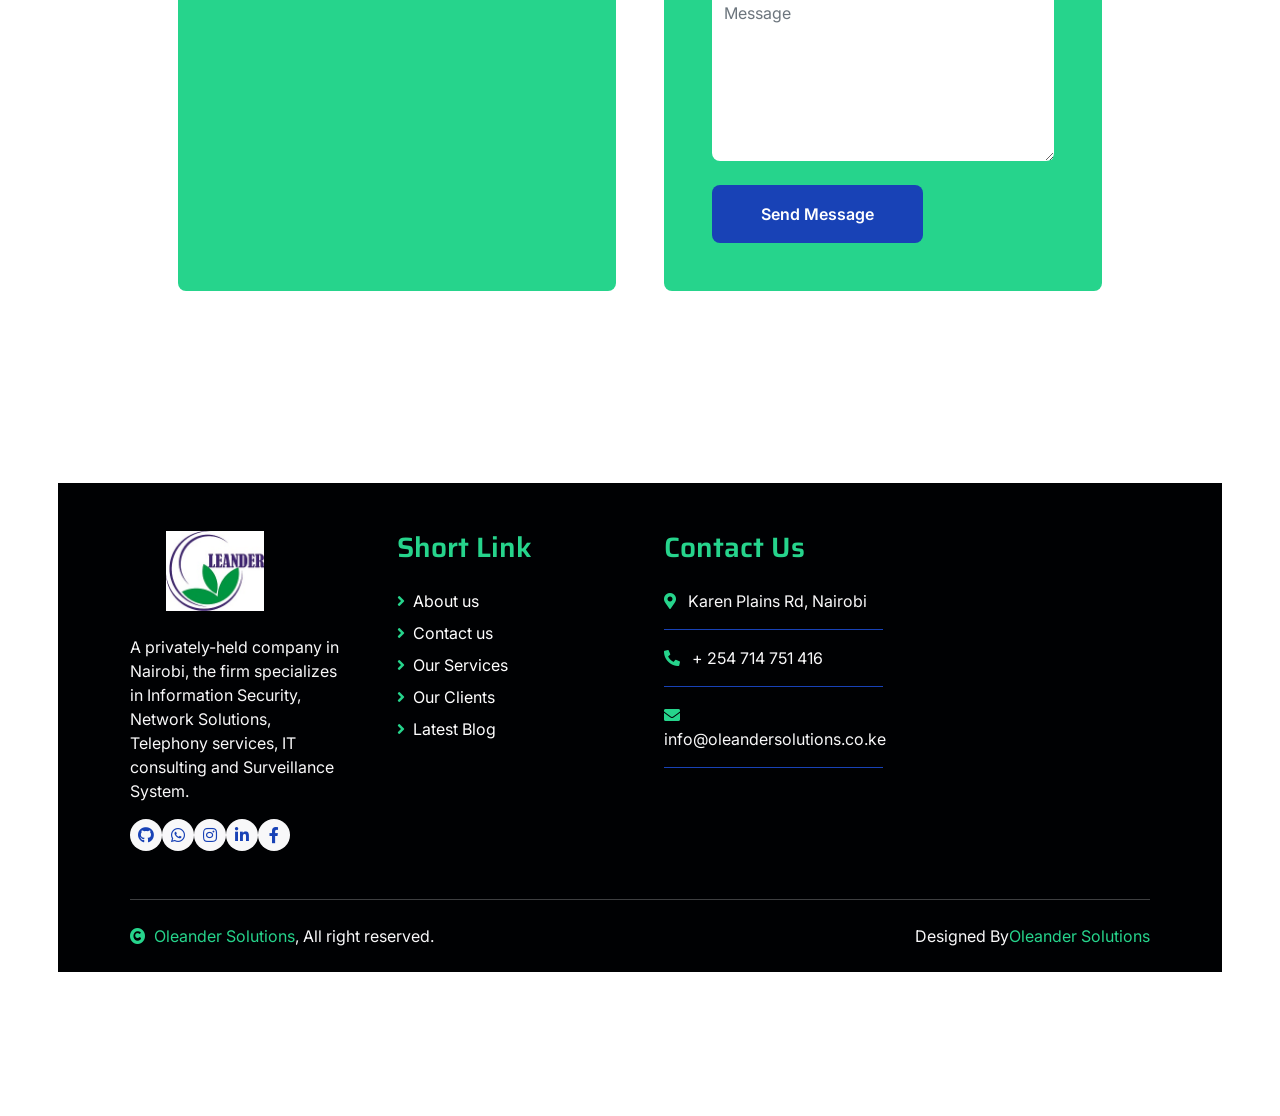
==== commit f2cddb4b: "byintek" ====
--- a/index.html
+++ b/index.html
@@ -464,30 +464,84 @@
                     </div>
 
                     <div class="col-md-6 col-lg-4 wow fadeIn" data-wow-delay=".3s">
-                    <div class="services-item bg-light">
-                        <div class="p-4 text-center services-content">
-                            <div class="services-content-icon">
+    <div class="services-item bg-light">
+        <div class="p-4 text-center services-content">
+            <div class="services-content-icon">
+
+                <!-- Replace icon with image -->
+                <img src="img/byintek_projectors.jpg" alt="BYINTEK BOOK Series" class="img-fluid mb-4"
+                    style="max-width: 300px; height: auto;">
+
+                <h4 class="mb-3">BYINTEK BOOK Series</h4>
+
+                <p class="mb-4">
+                    We supply and provide professional BYINTEK BOOK Series projectors designed for
+                    classrooms, training centers, boardrooms, and business environments. These
+                    projectors deliver high brightness, excellent image clarity, and reliable
+                    performance for presentations and educational use.
+                    <br><br>
+                    The BOOK Series is ideal for schools, universities, corporate meetings,
+                    conferences, and other professional projection requirements.
+                </p>
+
+            </div>
+        </div>
+    </div>
+</div>
+
+
+<div class="col-md-6 col-lg-4 wow fadeIn" data-wow-delay=".3s">
+    <div class="services-item bg-light">
+        <div class="p-4 text-center services-content">
+            <div class="services-content-icon">
+
+                <!-- Replace icon with image -->
+                <img src="img/byintek_magic.webp" alt="BYINTEK MAGIC Series" class="img-fluid mb-4"
+                    style="max-width: 300px; height: auto;">
+
+                <h4 class="mb-3">BYINTEK MAGIC Series</h4>
+
+                <p class="mb-4">
+                    We supply and provide BYINTEK MAGIC Series smart projectors that combine
+                    advanced display technology with intelligent features. They are perfect for
+                    home entertainment, business presentations, gaming, and multimedia applications.
+                    <br><br>
+                    The MAGIC Series offers smart connectivity, vibrant image quality, wireless
+                    functionality, and an immersive viewing experience for both personal and
+                    professional use.
+                </p>
+
+            </div>
+        </div>
+    </div>
+</div>
+
+<div class="col-md-6 col-lg-4 wow fadeIn" data-wow-delay=".3s">
+    <div class="services-item bg-light">
+        <div class="p-4 text-center services-content">
+            <div class="services-content-icon">
+
+                <!-- Replace icon with image -->
+                <img src="img/byintek_love.webp" alt="BYINTEK LOVE Series" class="img-fluid mb-4"
+                    style="max-width: 300px; height: auto;">
+
+                <h4 class="mb-3">BYINTEK LOVE Series</h4>
+
+                <p class="mb-4">
+                    We supply and provide portable BYINTEK LOVE Series projectors suitable for
+                    home entertainment, outdoor events, travel, and mobile business presentations.
+                    These compact projectors are lightweight, easy to set up, and deliver excellent
+                    projection performance wherever you go.
+                    <br><br>
+                    The LOVE Series combines portability, convenience, and high-quality visuals,
+                    making it an excellent solution for users who require projection on the move.
+                </p>
+
+            </div>
+        </div>
+    </div>
+</div>
                     
-                                <!-- Replace icon with image -->
-                                <img src="img/byintek_projectors.jpg" alt="BYINTEK Projectors" class="img-fluid mb-4"
-                                    style="max-width: 300px; height: auto;">
-                    
-                                <h4 class="mb-3">BYINTEK Projectors</h4>
-                    
-                                <p class="mb-4">
-                                    We supply and provide professional BYINTEK projectors suitable for various applications,
-                                    including education, business presentations, home entertainment, and field operations.
-                                    BYINTEK projectors deliver high-quality projection, portability, reliability, and advanced
-                                    display technology to meet different user requirements.
-                                    <br><br>
-                                    Our range includes portable projectors, smart projectors, and high-performance projection
-                                    solutions designed for classrooms, offices, conferences, and outdoor use.
-                                </p>
-                    
-                            </div>
-                        </div>
-                    </div>
-                    </div>
         
         
                 </div>
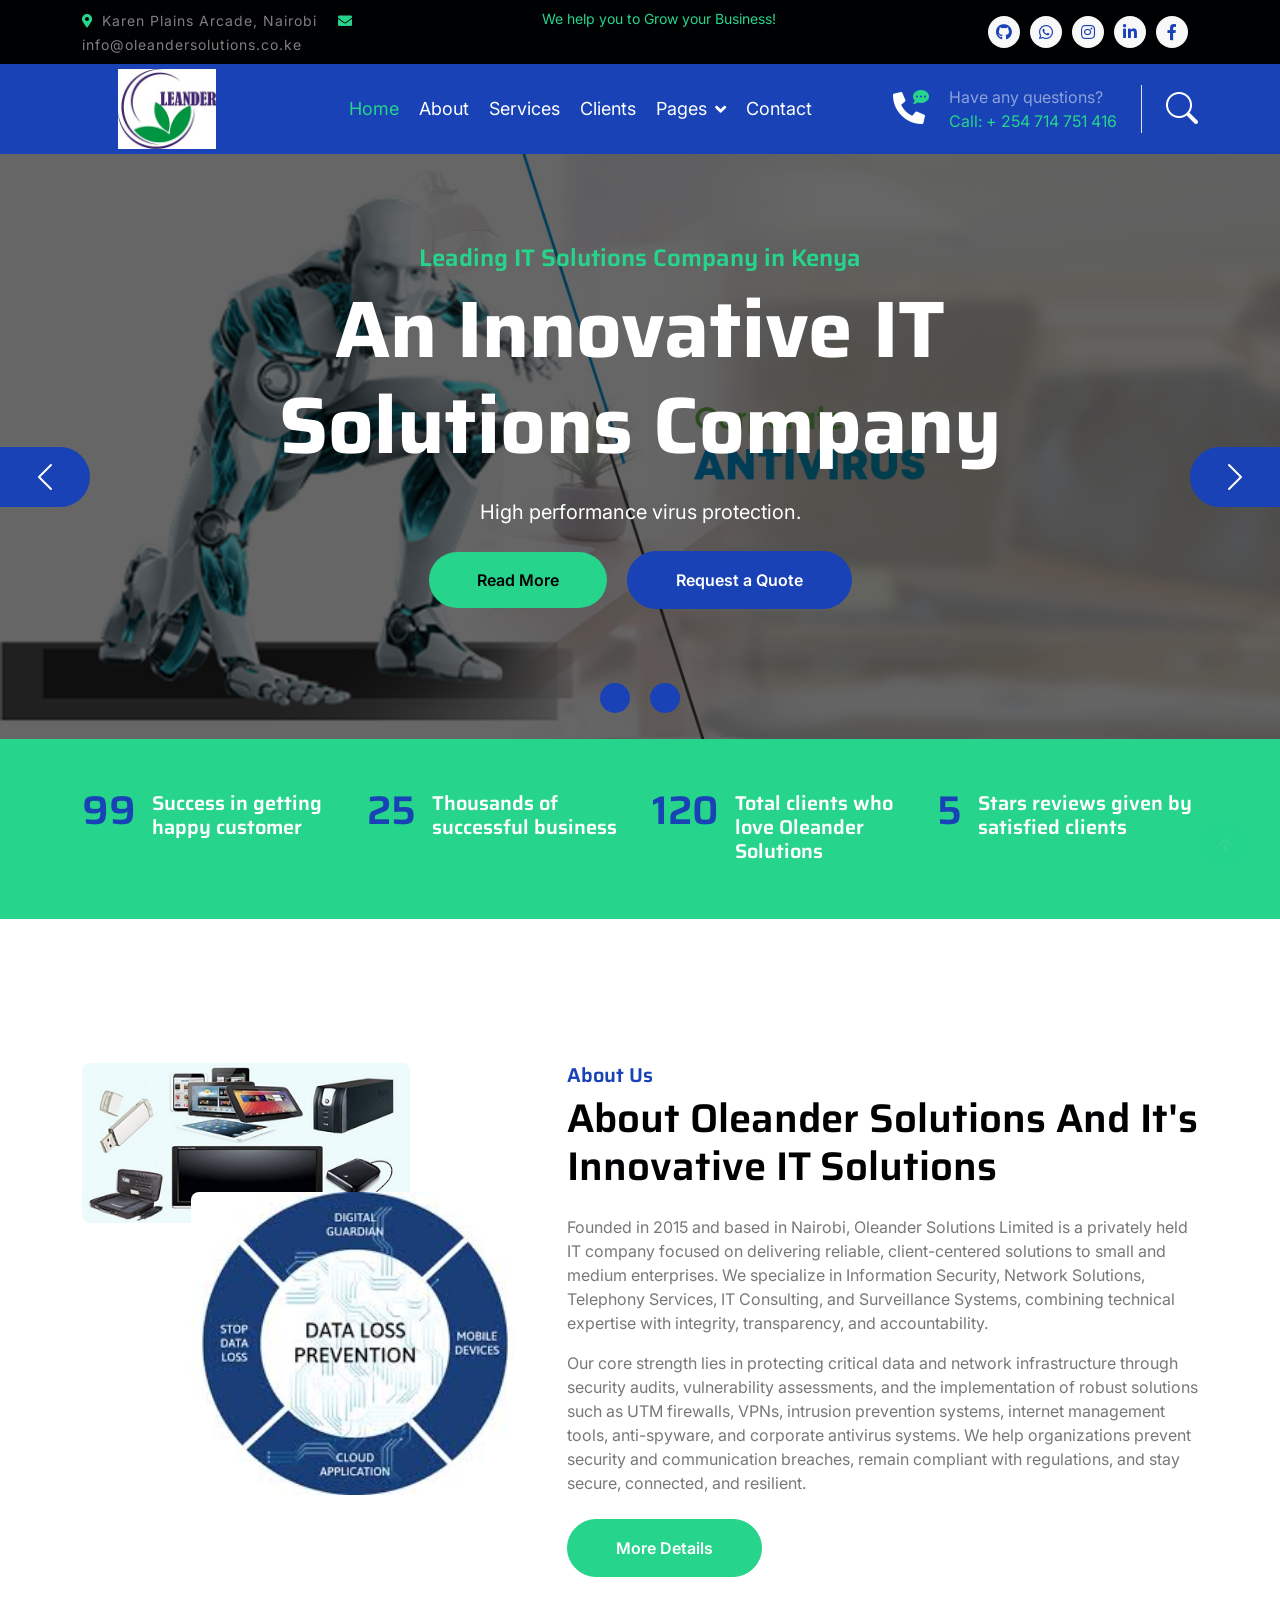
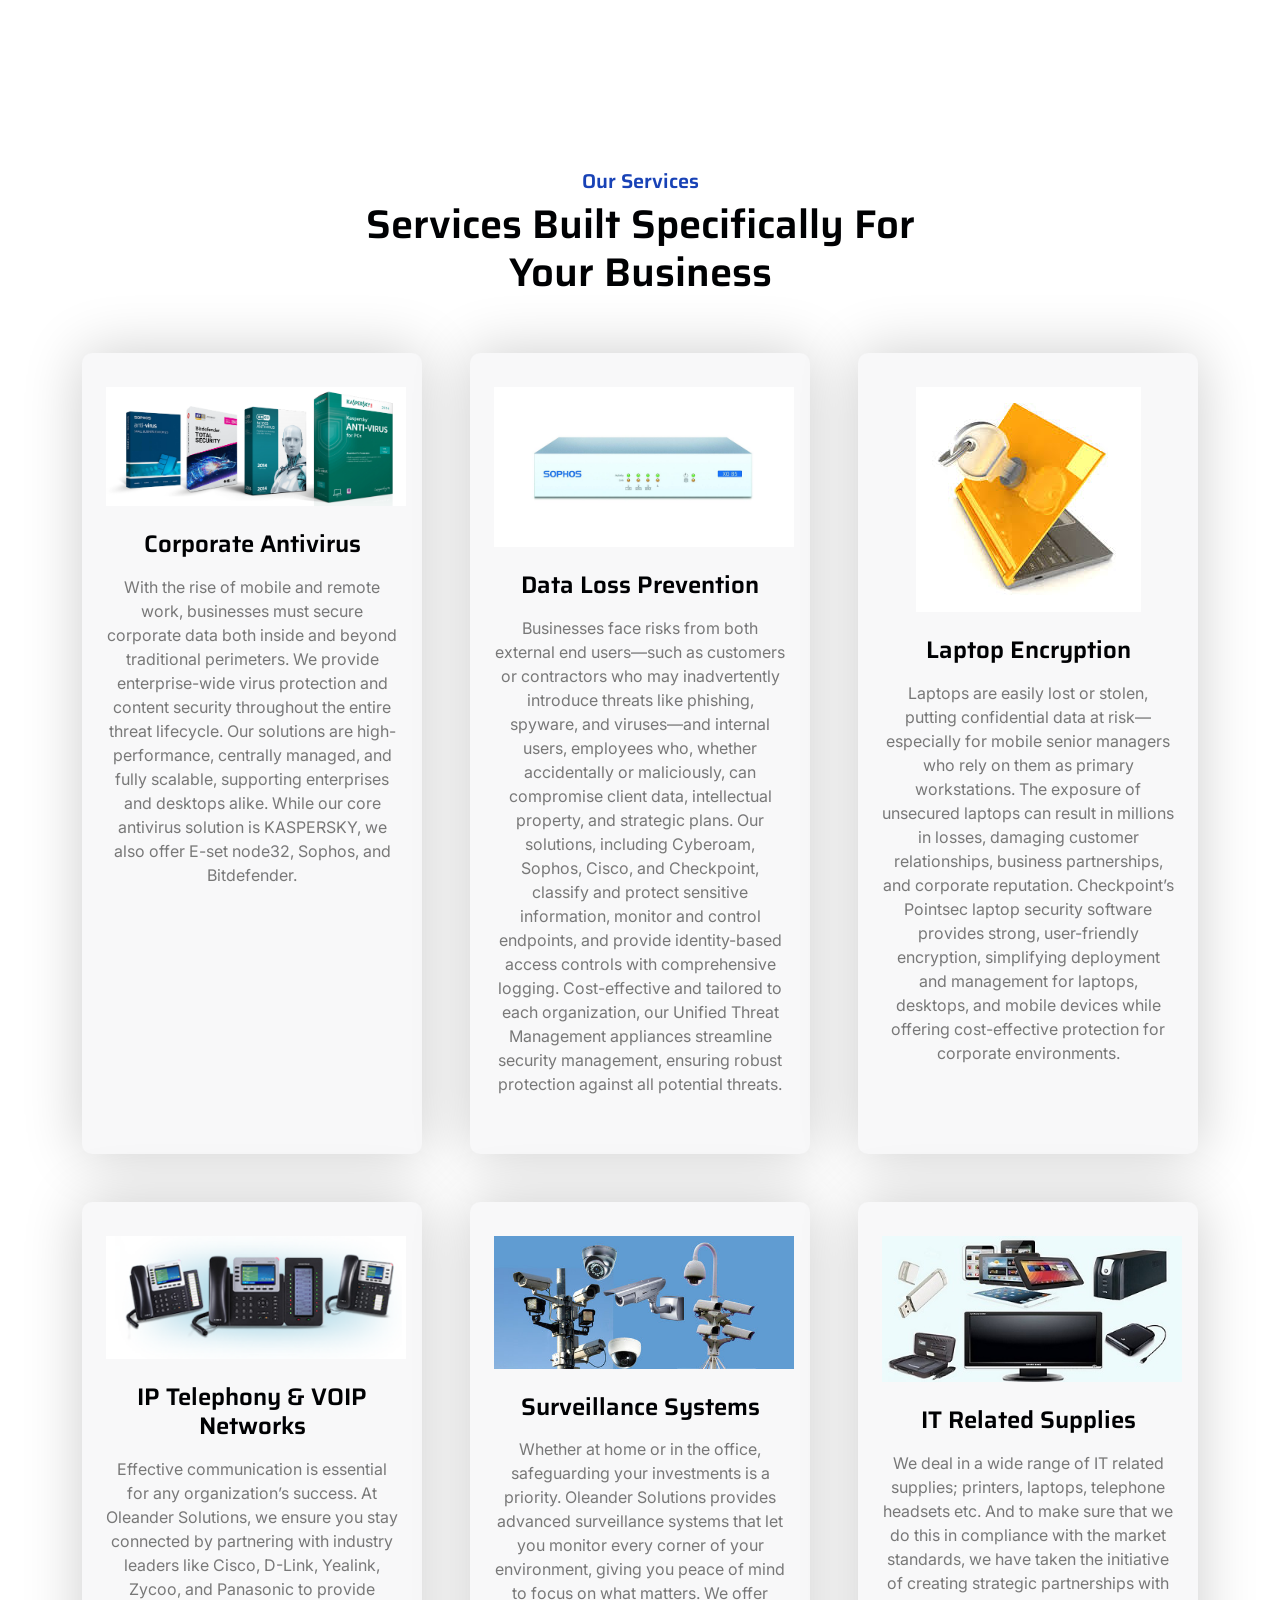
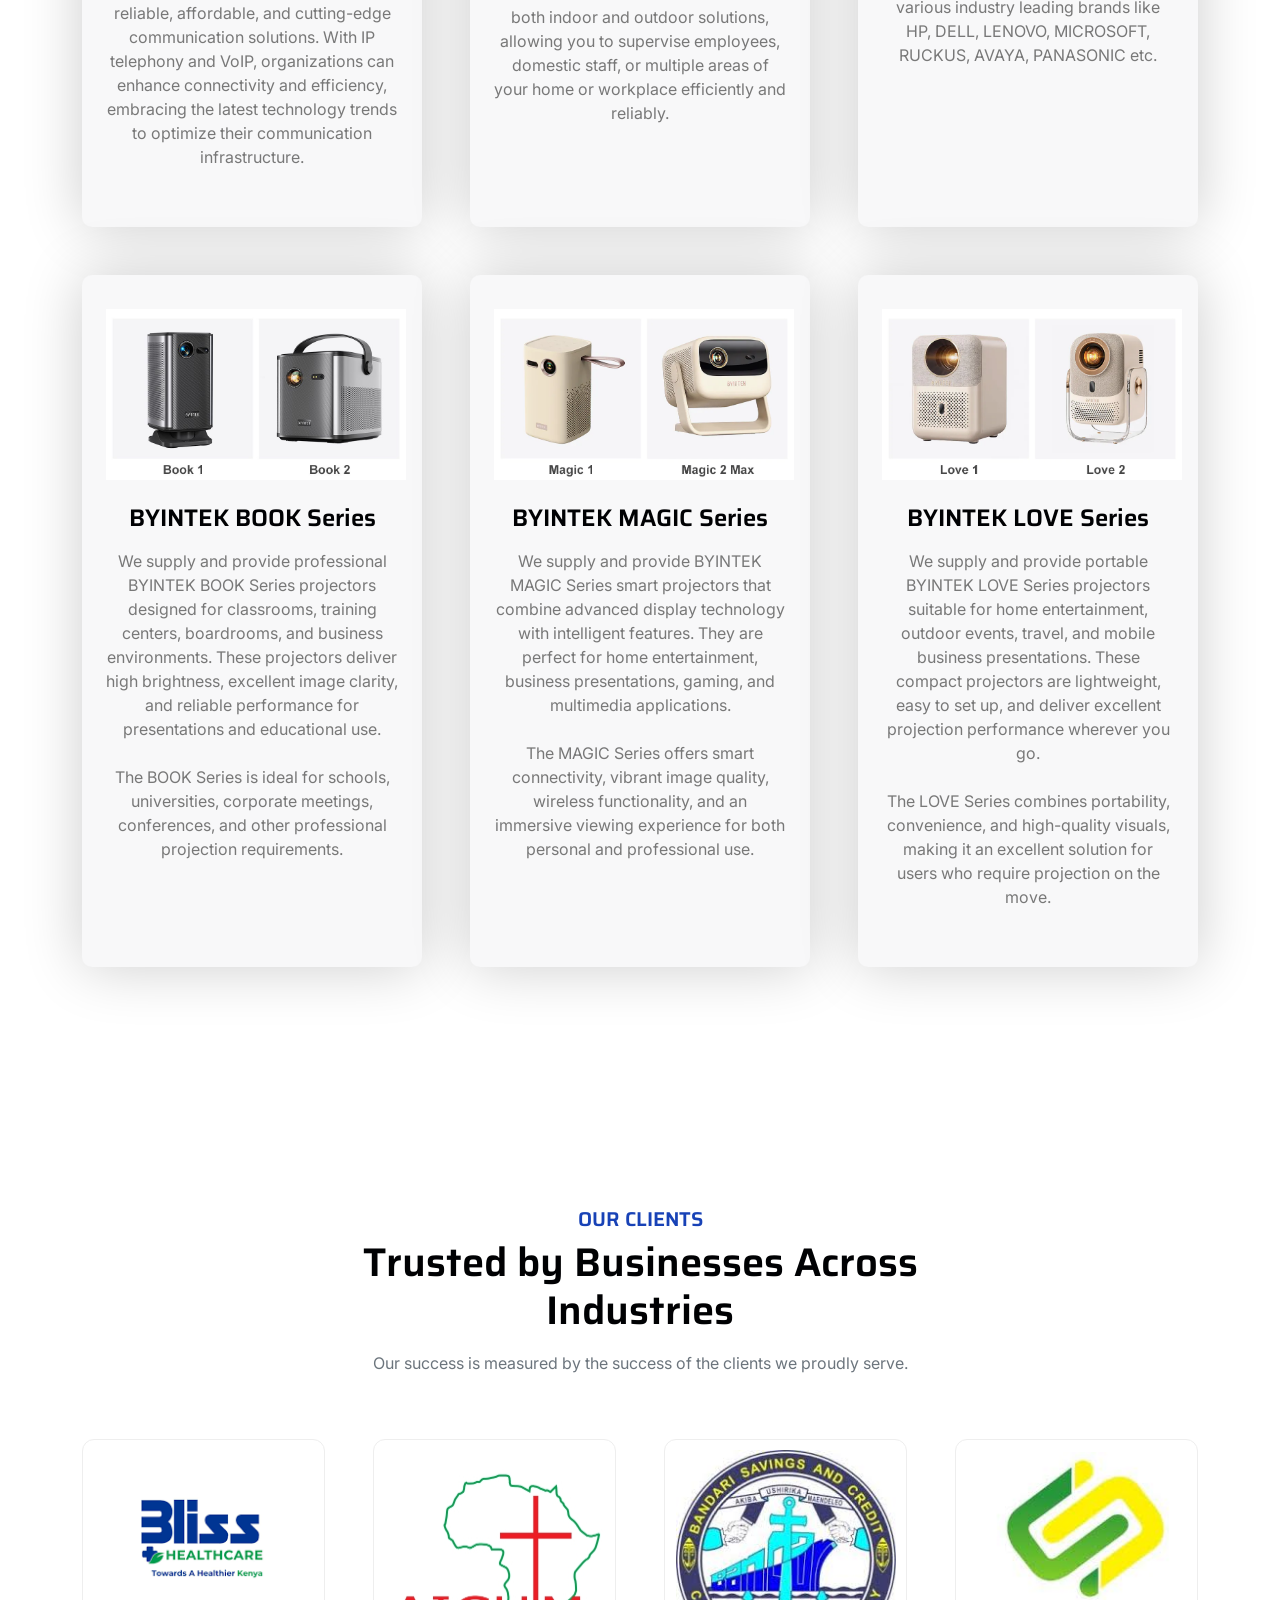
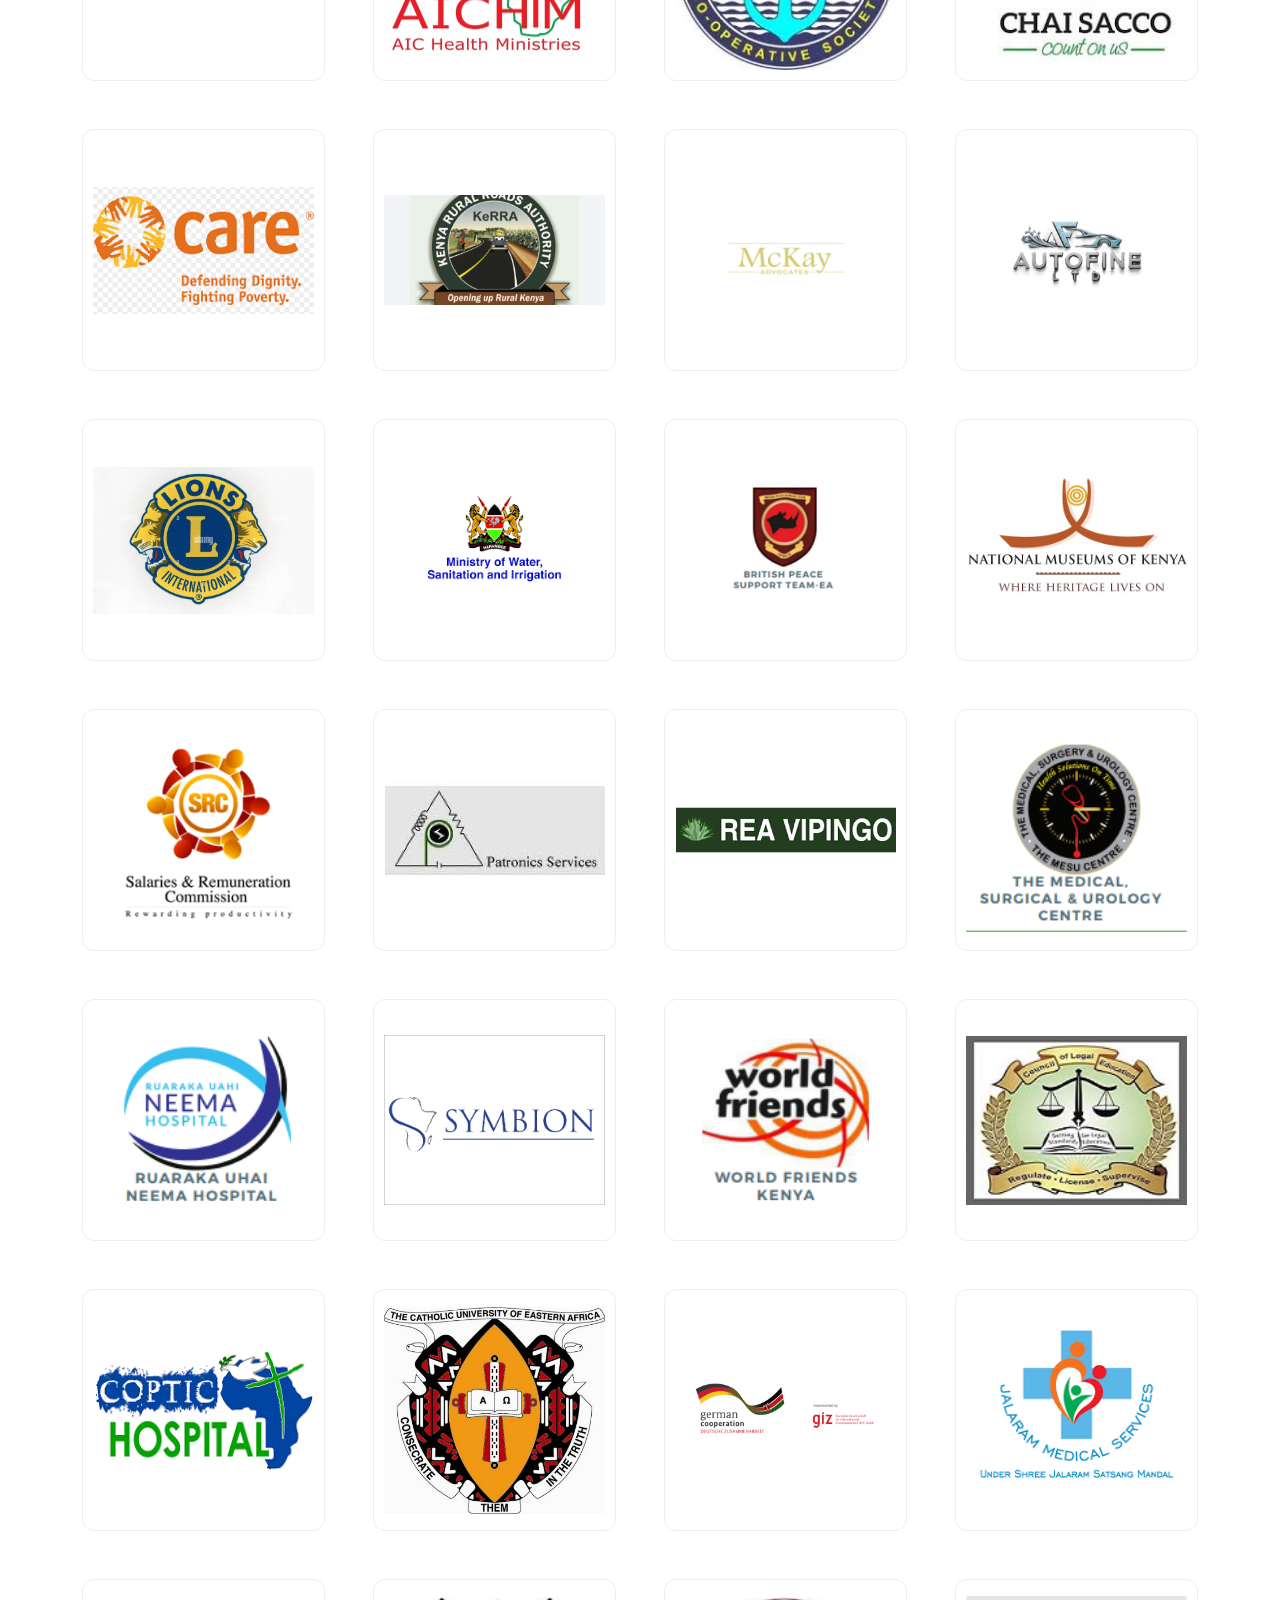
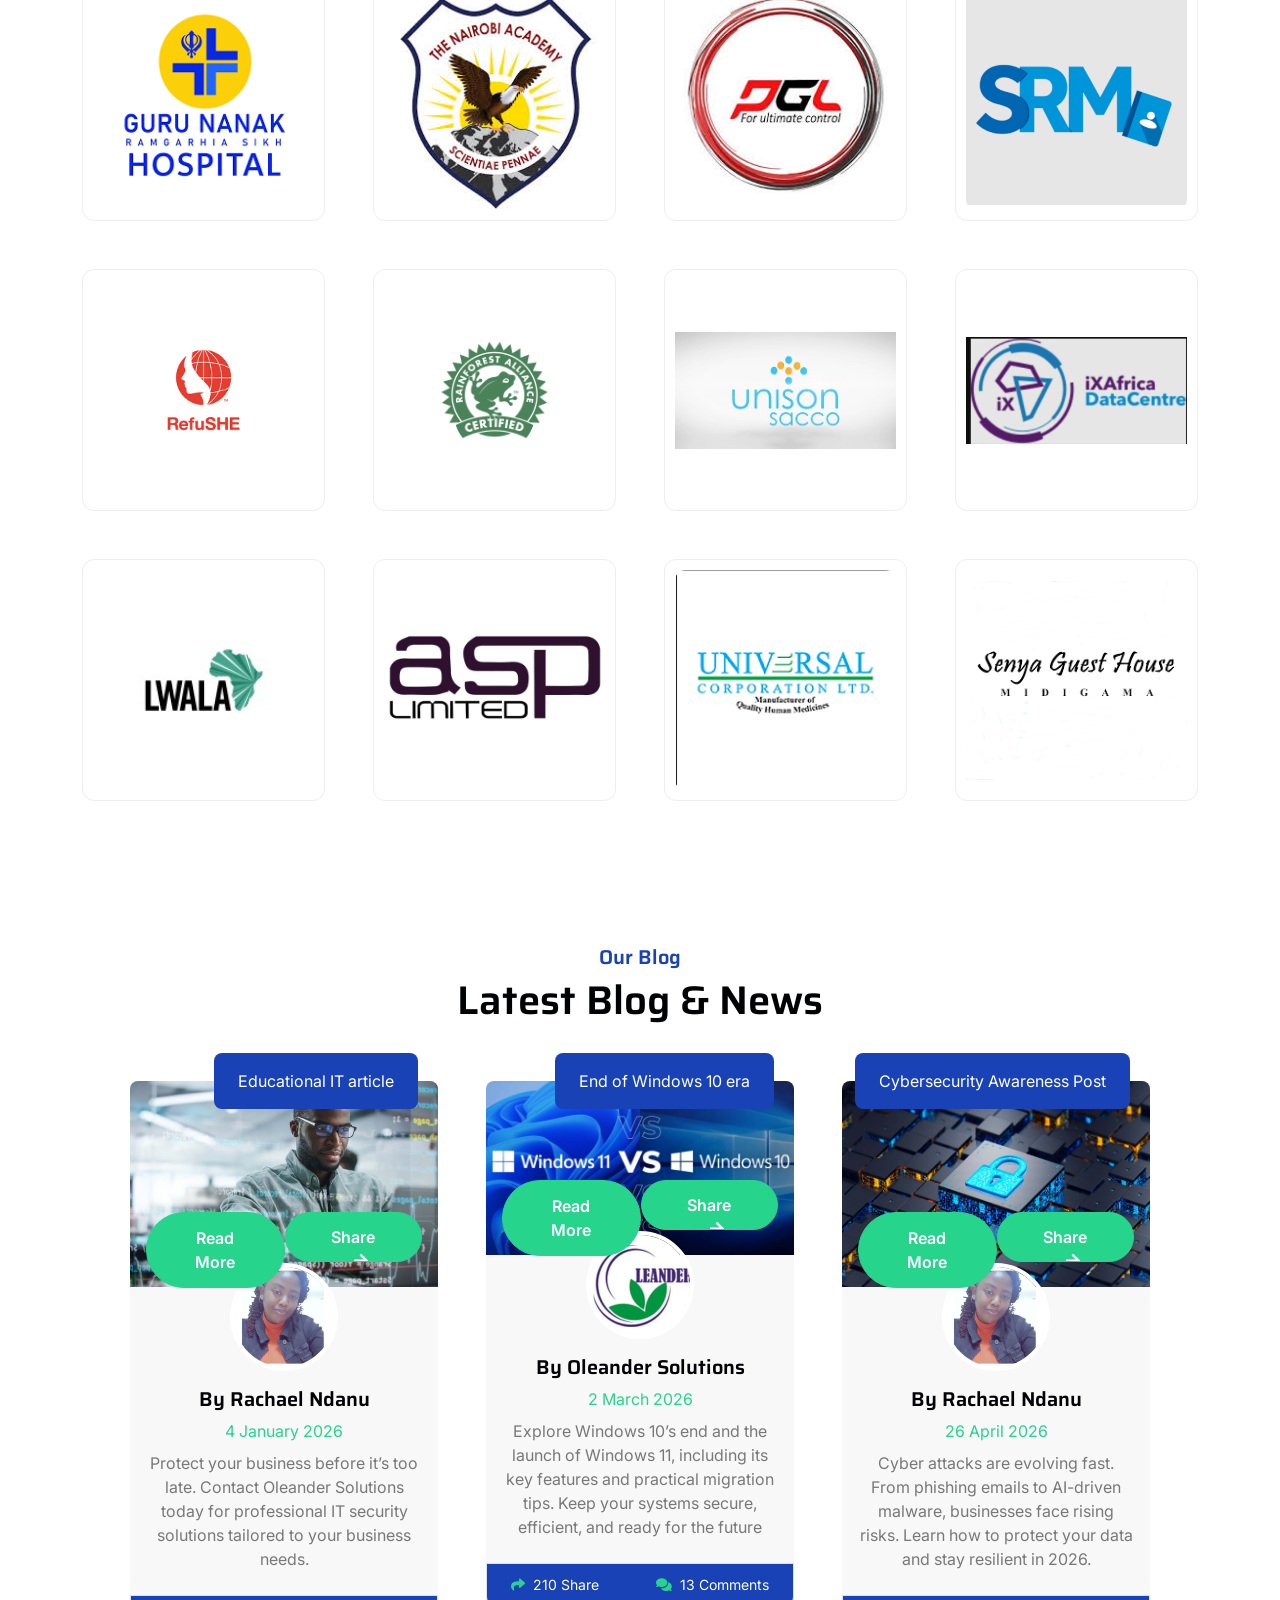
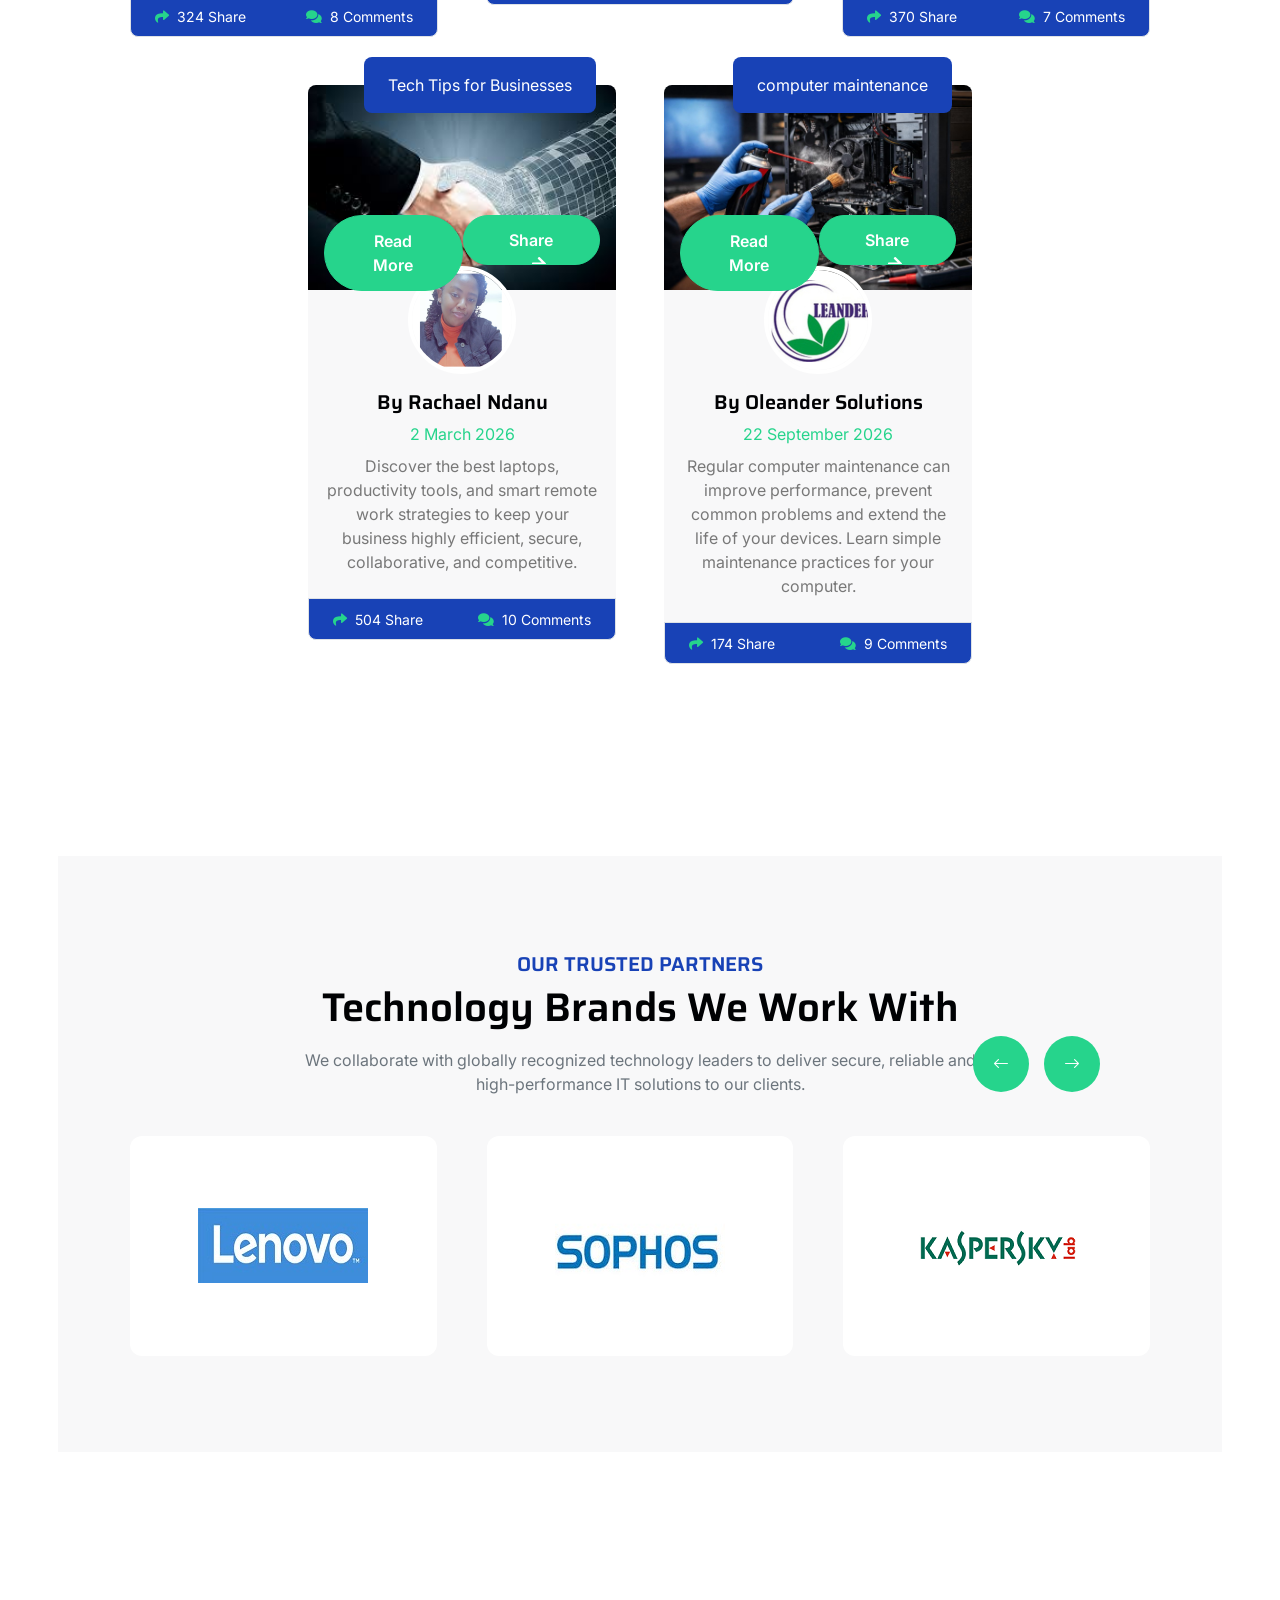
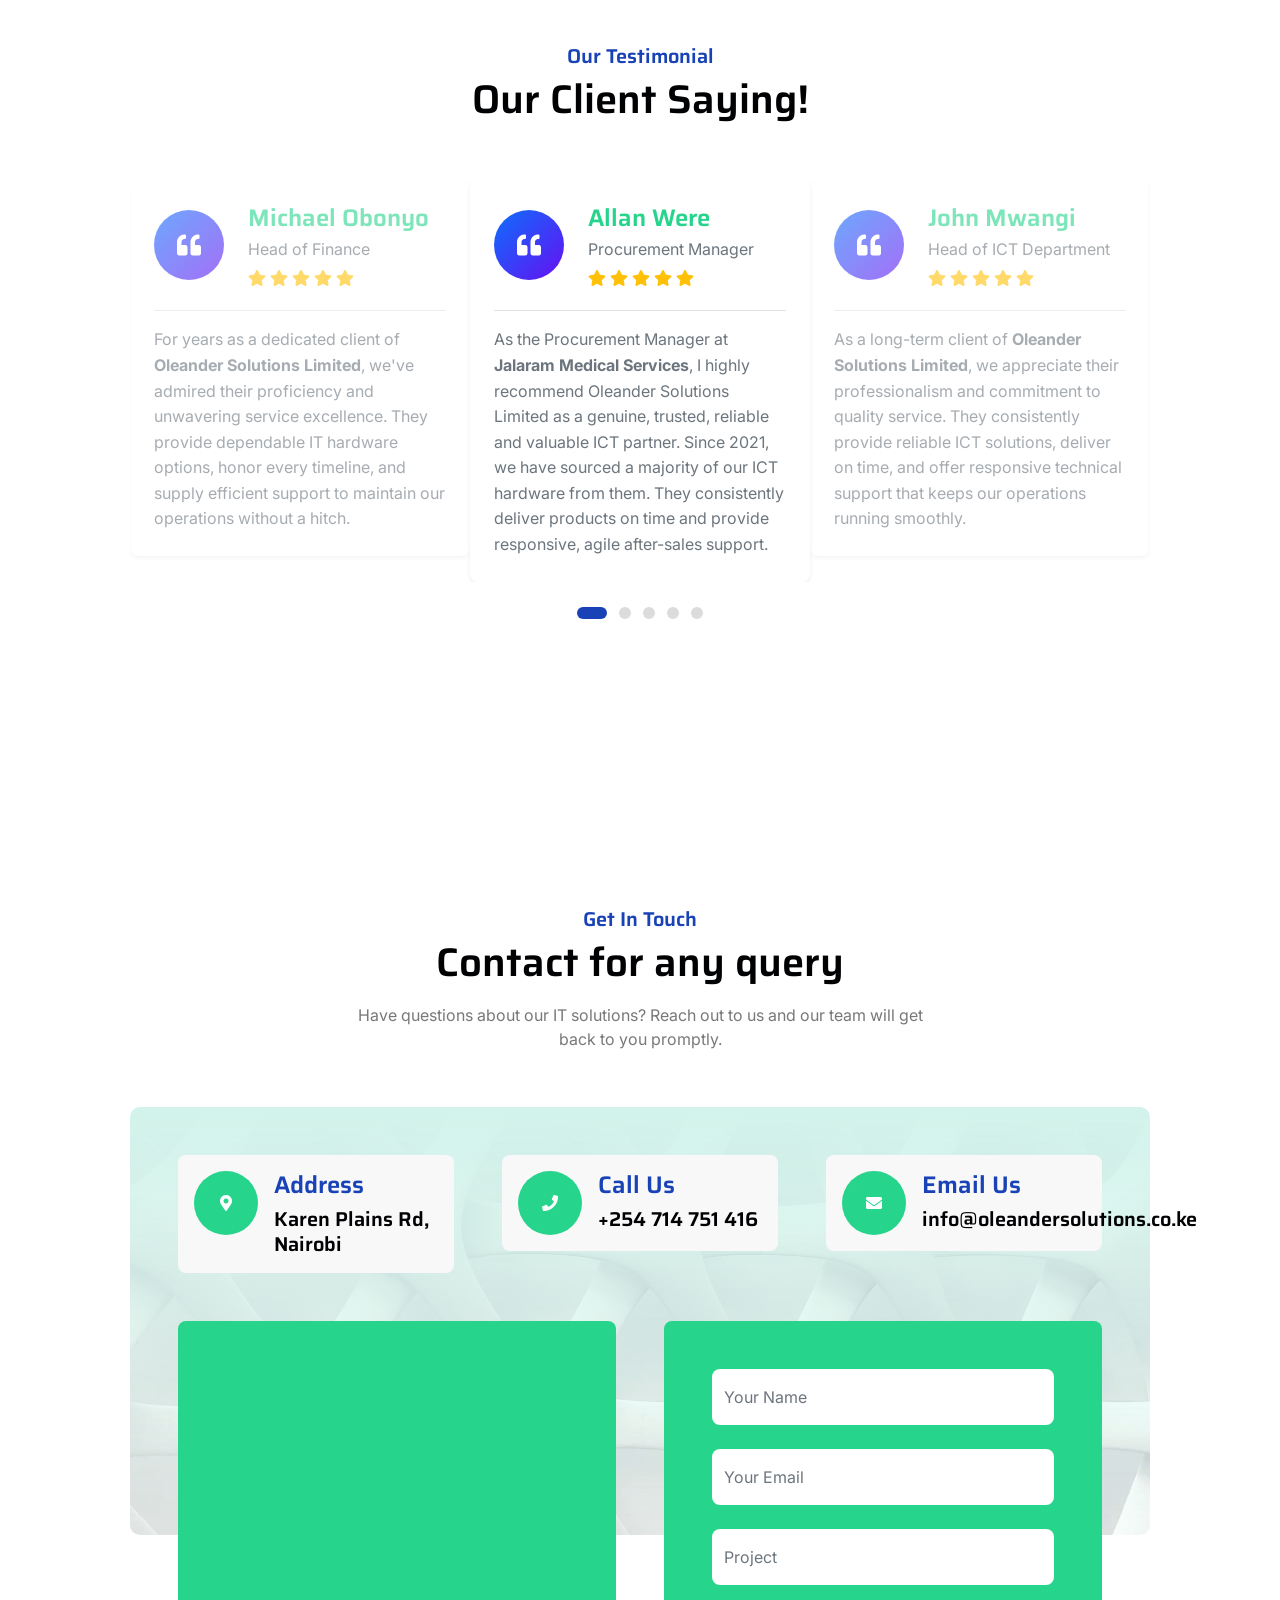
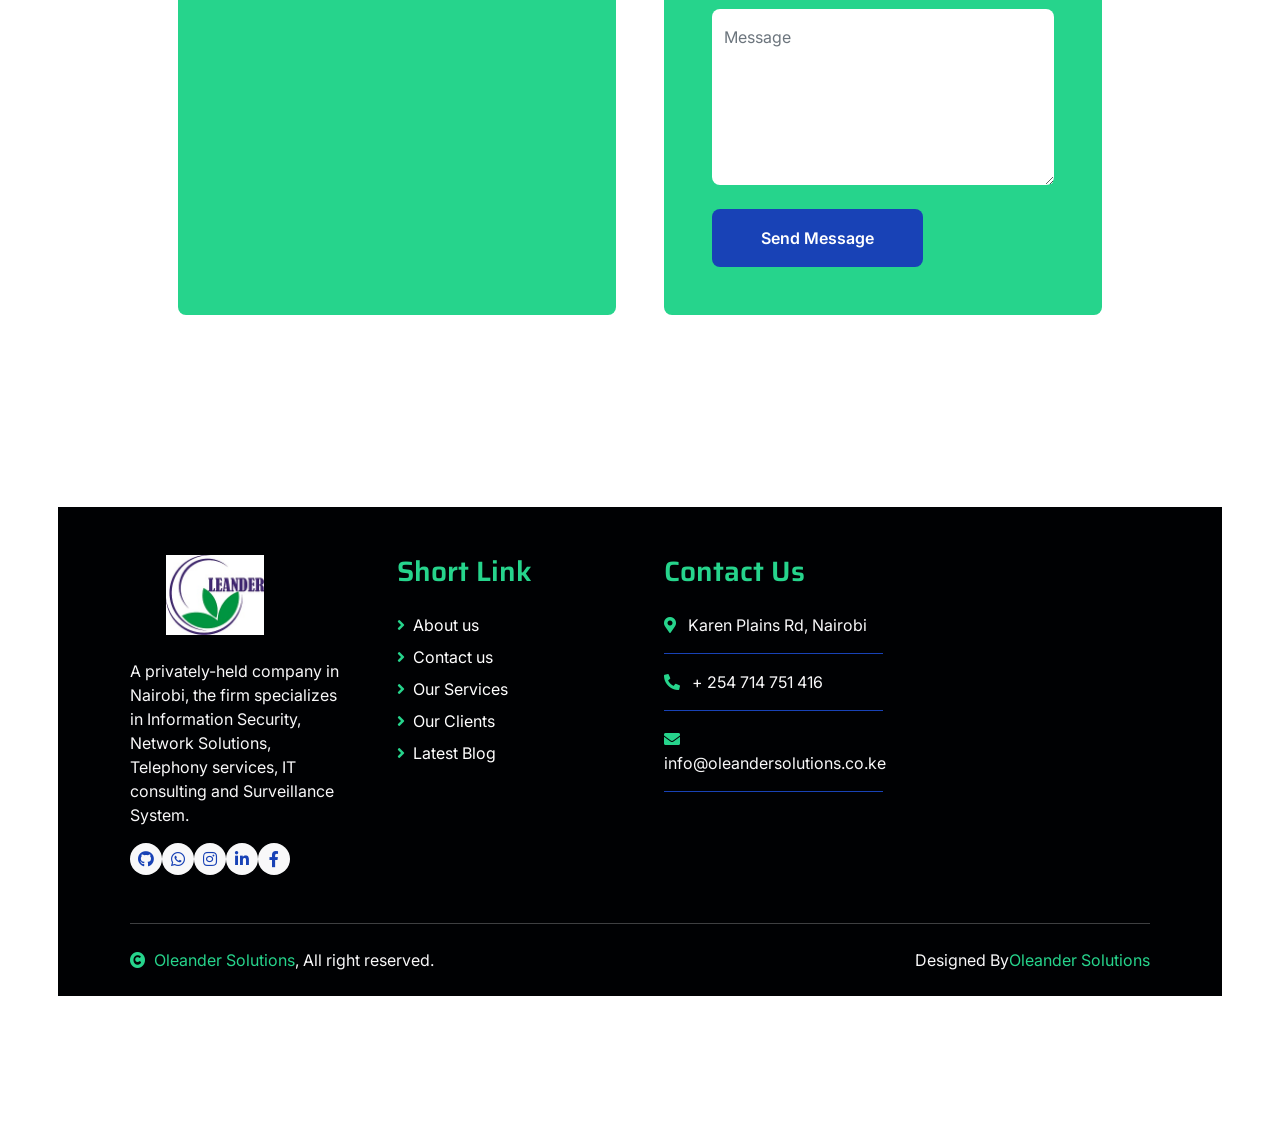
==== commit 608b673c: "new blog" ====
--- a/index.html
+++ b/index.html
@@ -1215,6 +1215,39 @@
                             </div>
                         </div>
                     </div>
+                    <div class="col-lg-6 col-xl-4 wow fadeIn" data-wow-delay=".5s">
+                        <div class="blog-item position-relative bg-light rounded">
+                            <img src="img/maintenance.jpg" class="img-fluid w-100 rounded-top" alt="">
+                            <span class="position-absolute px-4 py-3 bg-primary text-white rounded" style="top: -28px; right: 20px;">computer maintenance </span>
+                            <div class="blog-btn d-flex justify-content-between position-relative px-3" style="margin-top: -75px;">
+                                <div class="blog-icon btn btn-secondary px-3 rounded-pill my-auto">
+                                    <a href="computer-maintenance.html" class="btn text-white " target="_blank">Read More</a>
+                                </div>
+                                <div class="blog-btn-icon btn btn-secondary px-4 py-3 rounded-pill ">
+                                    <div class="blog-icon-1">
+                                        <p class="text-white px-2">Share<i class="fa fa-arrow-right ms-3"></i></p>
+                                    </div>
+                                    <div class="blog-icon-2">
+                                        <a href="https://www.facebook.com/" class="btn me-1"><i class="fab fa-facebook-f text-white"></i></a>
+                                        <a href="https://www.twitter.com/" class="btn me-1"><i class="fab fa-twitter text-white"></i></a>
+                                        <a href="https://www.instagram.com/" class="btn me-1"><i class="fab fa-instagram text-white"></i></a>
+                                    </div>
+                                </div>
+                            </div>
+                            <div class="blog-content text-center position-relative px-3" style="margin-top: -25px;">
+                                <img src="img/oleander.png" class="img-fluid rounded-circle border border-4 border-white mb-3" alt="">
+                                <h5 class="">By Oleander Solutions</h5>
+                                <span class="text-secondary">22 September 2026</span>
+                                <p class="py-2"> Regular computer maintenance can improve performance,
+                prevent common problems and extend the life of your devices.
+                Learn simple maintenance practices for your computer.</p>
+                            </div>
+                            <div class="blog-coment d-flex justify-content-between px-4 py-2 border bg-primary rounded-bottom">
+                                <a href="" class="text-white"><small><i class="fas fa-share me-2 text-secondary"></i>174 Share</small></a>
+                                <a href="" class="text-white"><small><i class="fa fa-comments me-2 text-secondary"></i>9 Comments</small></a>
+                            </div>
+                        </div>
+                    </div>
         
                 </div>
             </div>
